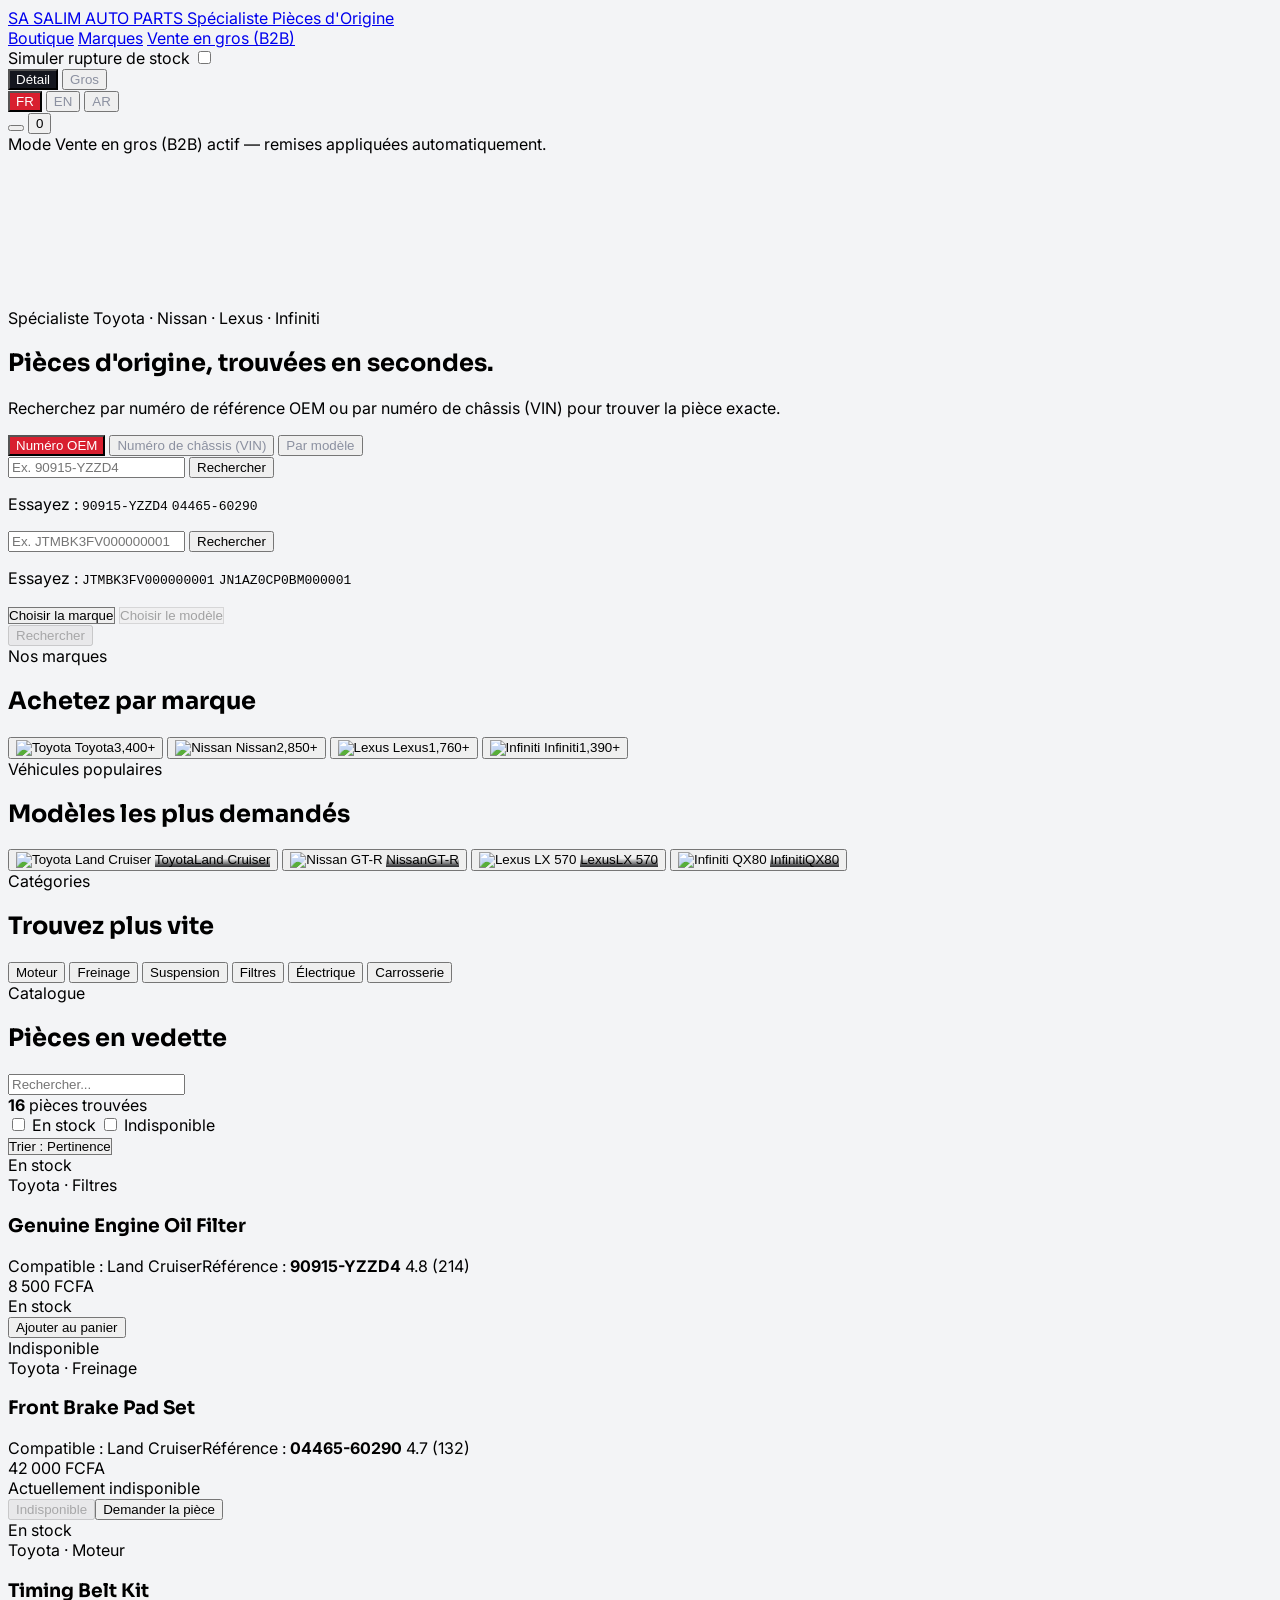
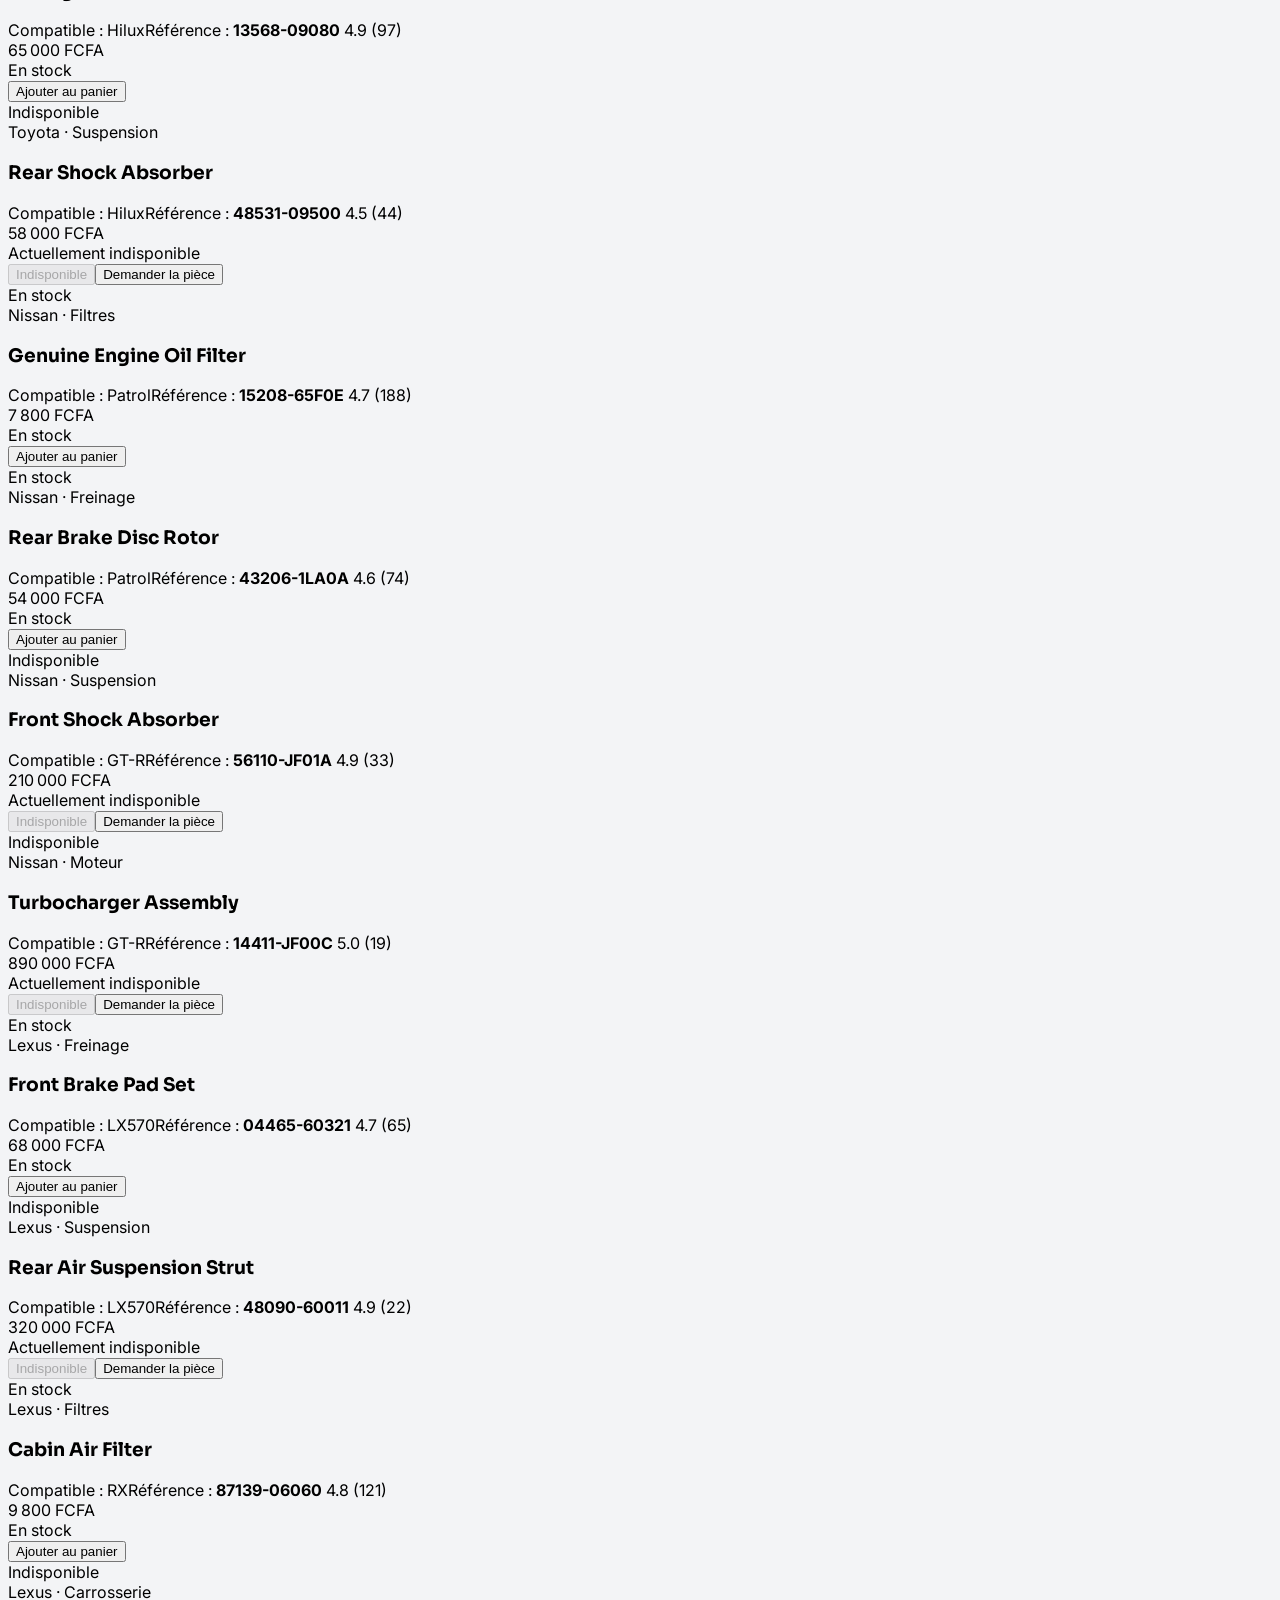
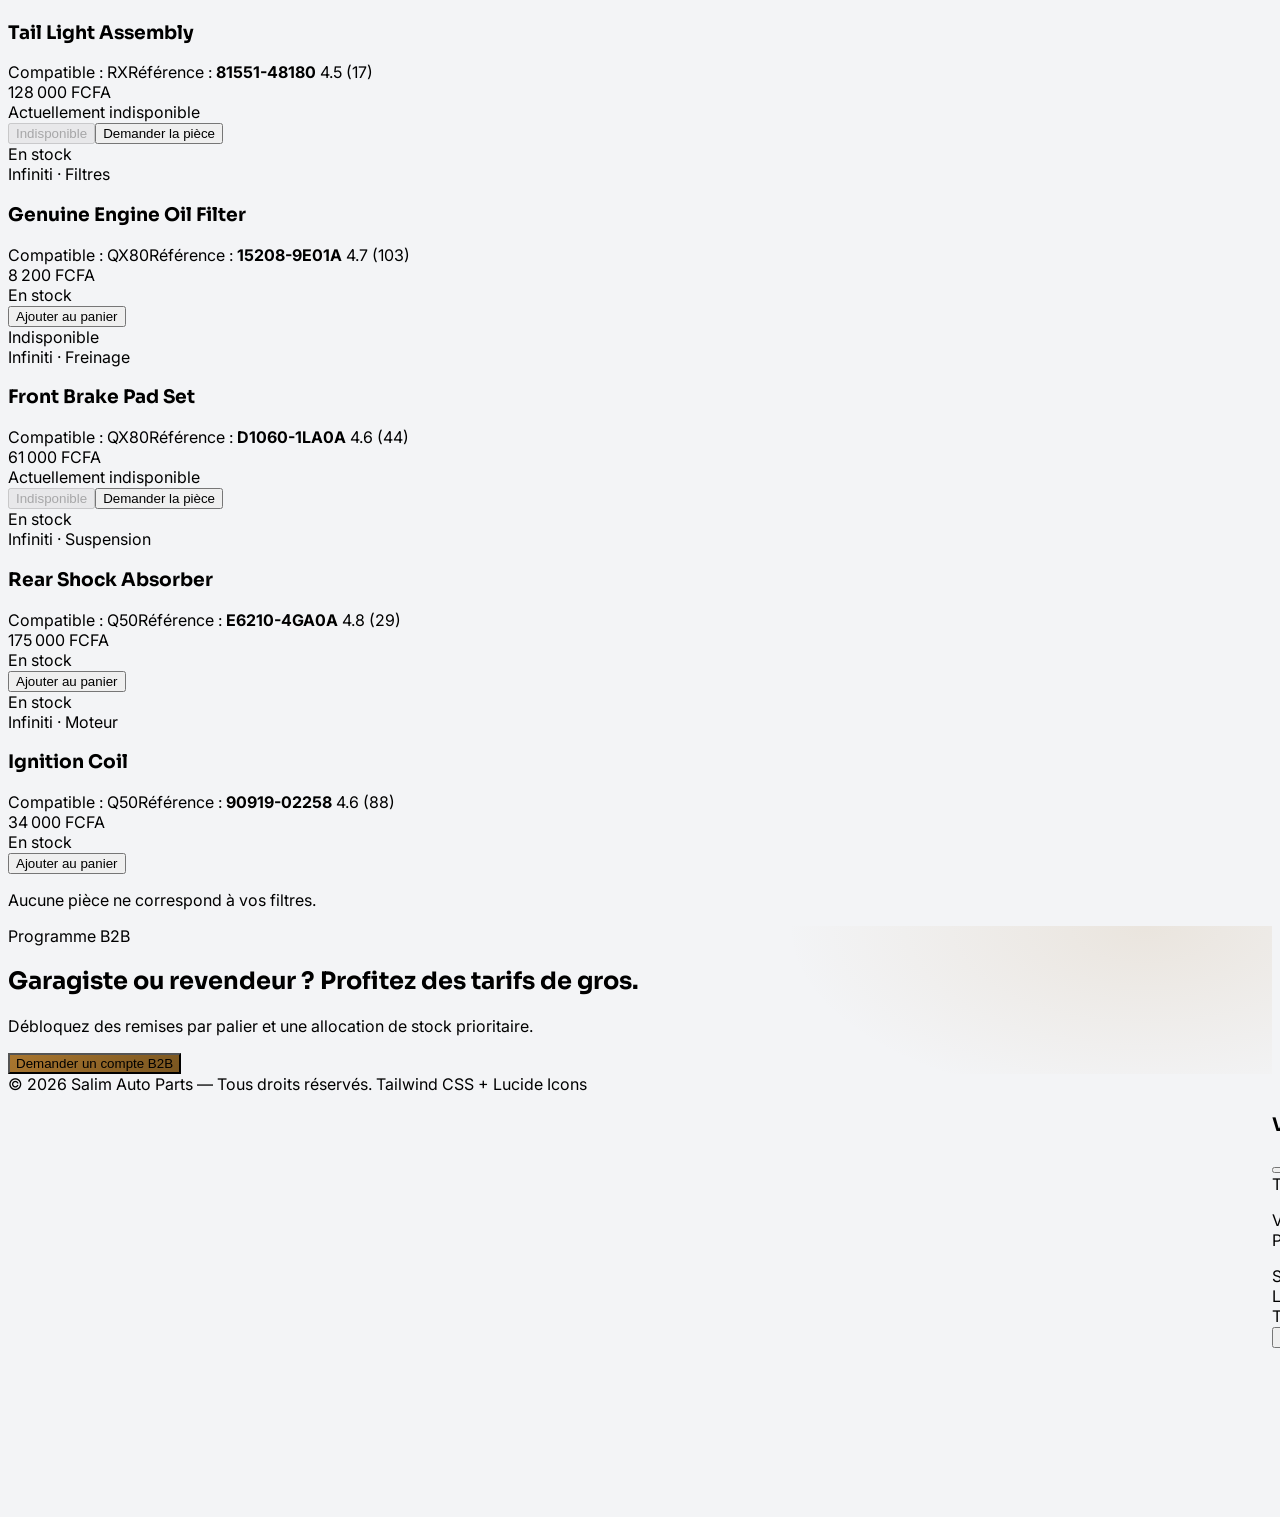
==== test-prototype.html @ ce6341f5 "Add real brand logos/photos, English locale, model search, video hero - Replaces the SVG monogram ba" ====
<!DOCTYPE html>
<html lang="fr" dir="ltr">
<head>
<meta charset="UTF-8" />
<meta name="viewport" content="width=device-width, initial-scale=1.0" />
<title>Salim Auto Parts — Interactive Prototype (PartSouq-inspired)</title>

<link rel="preconnect" href="https://fonts.googleapis.com">
<link href="https://fonts.googleapis.com/css2?family=Sora:wght@400;600;700;800&family=Inter:wght@400;500;600;700&family=Cairo:wght@400;500;600;700;800&display=swap" rel="stylesheet">

<script src="https://cdn.tailwindcss.com"></script>
<script src="https://unpkg.com/lucide@latest/dist/umd/lucide.js"></script>

<script>
  tailwind.config = {
    darkMode: 'class',
    theme: {
      extend: {
        colors: {
          bg: { DEFAULT: '#f3f4f6', dark: '#0a0b0f' },
          elevated: { DEFAULT: '#ffffff', dark: '#101218' },
          card: { DEFAULT: '#ffffff', dark: '#14161e' },
          border: { DEFAULT: '#e3e5ea', dark: '#232633' },
          borderstrong: { DEFAULT: '#cbced8', dark: '#323647' },
          ink: { DEFAULT: '#14161e', dark: '#f4f5f7' },
          sub: { DEFAULT: '#565c6b', dark: '#a3a8b8' },
          muted: { DEFAULT: '#8b90a0', dark: '#6b7080' },
          accent: { DEFAULT: '#d81f2f', hover: '#b91626', darkhover: '#ff2e3f' },
          gold: { DEFAULT: '#a9762f', dark: '#d4af7a' },
          toyota: '#eb0a1e', nissan: '#c3002f', lexus: '#9aa0ab', infiniti: '#a9762f'
        },
        fontFamily: {
          display: ['Sora', 'Inter', 'sans-serif'],
          body: ['Inter', 'sans-serif'],
          arabic: ['Cairo', 'Tajawal', 'sans-serif']
        }
      }
    }
  };
</script>

<style>
  html { scroll-behavior: smooth; }
  body { background: #f3f4f6; font-family: 'Inter', sans-serif; transition: background .2s ease, color .2s ease; }
  html.dark body { background: #0a0b0f; }
  html[lang="ar"] body, html[lang="ar"] h1, html[lang="ar"] h2, html[lang="ar"] h3, html[lang="ar"] h4 { font-family: 'Cairo', 'Tajawal', sans-serif; }
  h1,h2,h3,h4 { font-family: 'Sora', sans-serif; }
  ::-webkit-scrollbar { width: 10px; height: 10px; }
  ::-webkit-scrollbar-track { background: transparent; }
  ::-webkit-scrollbar-thumb { background: #cbced8; border-radius: 999px; }
  html.dark ::-webkit-scrollbar-thumb { background: #323647; }
  ::-webkit-scrollbar-thumb:hover { background: #d81f2f; }
  select { appearance: none; }
  .fade-in { animation: fadeIn .25s ease; }
  @keyframes fadeIn { from { opacity:0; transform: translateY(4px);} to {opacity:1; transform:none;} }
  .toast-enter { transform: translateX(120%); }
  html[dir="rtl"] .toast-enter { transform: translateX(-120%); }
  .drawer-closed { transform: translateX(100%); }
  html[dir="rtl"] .drawer-closed { transform: translateX(-100%); }
  .modal-hidden { opacity:0; pointer-events:none; transform: translate(-50%,-46%); }
  .modal-visible { opacity:1; pointer-events:auto; transform: translate(-50%,-50%); }
  .overlay-hidden { opacity:0; pointer-events:none; }
  .overlay-visible { opacity:1; pointer-events:auto; }
  [data-lucide] { width: 1em; height: 1em; }
  .mode-btn { color: #8b90a0; }
  html.dark .mode-btn { color: #a3a8b8; }
  .mode-btn.active[data-mode="retail"] { background: #14161e; color: #fff; }
  html.dark .mode-btn.active[data-mode="retail"] { background: #f4f5f7; color: #101218; }
  .mode-btn.active[data-mode="wholesale"] { background: linear-gradient(135deg, #a9762f, #7a5620); color: #fff; }
  .finder-tab { color: #8b90a0; }
  html.dark .finder-tab { color: #a3a8b8; }
  .finder-tab.active { background: #d81f2f; color: #fff; }
  .lang-btn.active { background: #d81f2f; color: #fff; }
  .lang-btn { color: #8b90a0; }
  html.dark .lang-btn { color: #a3a8b8; }
  .theme-icon-moon { display: none; }
  html.dark .theme-icon-sun { display: none; }
  html.dark .theme-icon-moon { display: block; }
</style>
</head>

<body class="bg-bg dark:bg-bg-dark text-ink dark:text-ink-dark antialiased">

<!-- ============ HEADER ============ -->
<header class="sticky top-0 z-40 backdrop-blur-lg bg-bg/85 dark:bg-bg-dark/85 border-b border-border dark:border-border-dark">
  <div class="max-w-[1360px] mx-auto px-5 h-[74px] flex items-center gap-4">
    <a href="#" class="flex items-center gap-2.5 shrink-0">
      <span class="w-10 h-10 rounded-lg bg-gradient-to-br from-accent to-[#8f0e18] flex items-center justify-center font-display font-extrabold text-sm text-white shadow-lg">SA</span>
      <span class="leading-tight hidden sm:block">
        <span class="block font-display font-extrabold text-[16px] tracking-tight">SALIM AUTO PARTS</span>
        <span class="block text-[10px] text-gold dark:text-gold-dark font-semibold" data-i18n="tagline">Spécialiste Pièces d'Origine</span>
      </span>
    </a>

    <nav class="hidden lg:flex items-center gap-1 flex-1 px-2">
      <a href="#shop" class="px-3 py-2.5 rounded-lg text-sm font-medium text-sub dark:text-sub-dark hover:text-ink dark:hover:text-ink-dark hover:bg-elevated dark:hover:bg-elevated-dark transition" data-i18n="nav_shop">Boutique</a>
      <a href="#brands" class="px-3 py-2.5 rounded-lg text-sm font-medium text-sub dark:text-sub-dark hover:text-ink dark:hover:text-ink-dark hover:bg-elevated dark:hover:bg-elevated-dark transition" data-i18n="nav_brands">Marques</a>
      <a href="#wholesale" class="px-3 py-2.5 rounded-lg text-sm font-medium text-sub dark:text-sub-dark hover:text-ink dark:hover:text-ink-dark hover:bg-elevated dark:hover:bg-elevated-dark transition" data-i18n="nav_wholesale">Vente en gros (B2B)</a>
    </nav>

    <div class="flex items-center gap-2 ms-auto flex-wrap justify-end">
      <!-- Simulate out-of-stock -->
      <label class="flex items-center gap-2.5 ps-3 pe-1 h-9 rounded-full bg-gold/10 border border-gold dark:border-gold-dark cursor-pointer select-none">
        <span class="text-[11px] font-bold text-gold dark:text-gold-dark flex items-center gap-1.5 whitespace-nowrap"><i data-lucide="flask-conical" class="w-3.5 h-3.5"></i><span class="hidden md:inline" data-i18n="sim_label">Simuler rupture de stock</span></span>
        <span class="relative inline-block w-9 h-5 shrink-0">
          <input type="checkbox" id="simOosToggle" class="peer sr-only" />
          <span class="absolute inset-0 rounded-full bg-borderstrong dark:bg-borderstrong-dark peer-checked:bg-accent transition"></span>
          <span class="absolute top-1 start-1 w-3.5 h-3.5 bg-white rounded-full transition peer-checked:translate-x-4 rtl:peer-checked:-translate-x-4"></span>
        </span>
      </label>

      <div id="modeToggle" class="flex items-center p-1 gap-0.5 bg-elevated dark:bg-elevated-dark border border-border dark:border-border-dark rounded-full">
        <button data-mode="retail" class="mode-btn active flex items-center gap-1.5 px-3 py-1.5 rounded-full text-xs font-semibold whitespace-nowrap transition">
          <i data-lucide="user" class="w-3.5 h-3.5"></i><span class="hidden sm:inline" data-i18n="mode_retail">Détail</span>
        </button>
        <button data-mode="wholesale" class="mode-btn flex items-center gap-1.5 px-3 py-1.5 rounded-full text-xs font-semibold whitespace-nowrap transition">
          <i data-lucide="building-2" class="w-3.5 h-3.5"></i><span class="hidden sm:inline" data-i18n="mode_wholesale">Gros</span>
        </button>
      </div>

      <div id="langSwitch" class="flex items-center p-1 gap-0.5 bg-elevated dark:bg-elevated-dark border border-border dark:border-border-dark rounded-full">
        <button data-lang="fr" class="lang-btn active px-2.5 py-1.5 rounded-full text-[11px] font-bold transition">FR</button>
        <button data-lang="en" class="lang-btn px-2.5 py-1.5 rounded-full text-[11px] font-bold transition">EN</button>
        <button data-lang="ar" class="lang-btn px-2.5 py-1.5 rounded-full text-[11px] font-bold transition">AR</button>
      </div>

      <button id="themeToggleBtn" class="w-[38px] h-[38px] rounded-lg bg-elevated dark:bg-elevated-dark border border-border dark:border-border-dark flex items-center justify-center hover:border-accent hover:text-accent transition shrink-0">
        <i data-lucide="sun" class="theme-icon-sun w-4 h-4"></i>
        <i data-lucide="moon" class="theme-icon-moon w-4 h-4"></i>
      </button>

      <button id="cartBtn" class="relative w-[38px] h-[38px] rounded-lg bg-elevated dark:bg-elevated-dark border border-border dark:border-border-dark flex items-center justify-center hover:border-accent hover:text-accent transition shrink-0">
        <i data-lucide="shopping-cart" class="w-4 h-4"></i>
        <span id="cartCount" class="absolute -top-1.5 -end-1.5 min-w-[17px] h-[17px] px-1 rounded-full bg-accent text-white text-[10px] font-bold flex items-center justify-center border-2 border-bg dark:border-bg-dark">0</span>
      </button>
    </div>
  </div>

  <div id="wholesaleBanner" class="hidden bg-gold/10 border-t border-border dark:border-border-dark text-gold dark:text-gold-dark">
    <div class="max-w-[1360px] mx-auto px-5 py-2 flex items-center justify-center gap-2 text-xs sm:text-sm font-semibold text-center">
      <i data-lucide="badge-percent" class="w-4 h-4 shrink-0"></i>
      <span data-i18n="wholesale_banner">Mode Vente en gros (B2B) actif — remises appliquées automatiquement.</span>
    </div>
  </div>
</header>

<!-- ============ HERO (PartSouq-style centered search, muted video bg) ============ -->
<section class="relative overflow-hidden border-b border-border dark:border-border-dark text-center min-h-[620px] flex items-center justify-center bg-[#05060a]">
  <div class="absolute inset-0 z-0 overflow-hidden">
    <video autoplay muted loop playsinline preload="auto" class="absolute inset-0 w-full h-full object-cover">
      <source src="assets/video/hero-bg.mp4" type="video/mp4" />
    </video>
    <div class="absolute inset-0" style="background: linear-gradient(180deg, rgba(6,7,11,0.78), rgba(6,7,11,0.68) 45%, rgba(6,7,11,0.88));"></div>
  </div>
  <div class="relative z-10 max-w-[780px] mx-auto px-5 py-14 lg:py-16 w-full">
    <span class="inline-flex items-center gap-2 px-4 py-1.5 rounded-full bg-white/10 border border-white/20 text-xs font-semibold text-neutral-100 backdrop-blur mb-5">
      <span class="flex gap-1">
        <span class="w-2 h-2 rounded-full bg-toyota"></span><span class="w-2 h-2 rounded-full bg-nissan"></span><span class="w-2 h-2 rounded-full bg-lexus"></span><span class="w-2 h-2 rounded-full bg-infiniti"></span>
      </span>
      <span data-i18n="hero_badge">Spécialiste Toyota · Nissan · Lexus · Infiniti</span>
    </span>
    <h1 class="text-3xl sm:text-4xl lg:text-[42px] font-extrabold tracking-tight mb-4 leading-[1.15] text-white">
      <span data-i18n="hero_title_1">Pièces d'origine,</span> <span class="text-accent" data-i18n="hero_title_span">trouvées en secondes.</span>
    </h1>
    <p class="text-neutral-300 text-base sm:text-lg max-w-xl mx-auto mb-8" data-i18n="hero_lede">Recherchez par numéro de référence OEM ou par numéro de châssis (VIN) pour trouver la pièce exacte.</p>

    <!-- Finder card -->
    <div class="text-start bg-card dark:bg-card-dark border border-border dark:border-border-dark rounded-[22px] p-5 sm:p-6 shadow-2xl max-w-[640px] mx-auto">
      <div class="flex gap-1.5 mb-4 bg-bg dark:bg-bg-dark p-1 rounded-xl">
        <button data-tab="oem" class="finder-tab active flex-1 py-2.5 rounded-lg text-sm font-semibold flex items-center justify-center gap-1.5 transition"><i data-lucide="scan-line" class="w-4 h-4"></i> <span data-i18n="tab_oem">Numéro OEM</span></button>
        <button data-tab="vin" class="finder-tab flex-1 py-2.5 rounded-lg text-sm font-semibold flex items-center justify-center gap-1.5 transition"><i data-lucide="hash" class="w-4 h-4"></i> <span data-i18n="tab_vin">Numéro de châssis (VIN)</span></button>
        <button data-tab="model" class="finder-tab flex-1 py-2.5 rounded-lg text-sm font-semibold flex items-center justify-center gap-1.5 transition"><i data-lucide="car" class="w-4 h-4"></i> <span data-i18n="tab_model">Par modèle</span></button>
      </div>

      <!-- OEM panel -->
      <div id="panel-oem" class="finder-panel">
        <form id="oemSearchForm">
          <div class="flex items-center gap-2.5 bg-bg dark:bg-bg-dark border border-borderstrong dark:border-borderstrong-dark rounded-xl ps-4 pe-1.5 py-1.5 focus-within:border-accent transition">
            <i data-lucide="search" class="w-[18px] h-[18px] text-muted dark:text-muted-dark shrink-0"></i>
            <input id="oemSearchInput" type="text" data-i18n-ph="oem_placeholder" placeholder="Ex. 90915-YZZD4" class="flex-1 bg-transparent outline-none py-2.5 text-sm uppercase placeholder:normal-case placeholder:text-muted" />
            <button type="submit" class="px-4 py-2 rounded-lg bg-accent hover:bg-accent-hover text-white text-sm font-semibold shrink-0 transition" data-i18n="search_btn">Rechercher</button>
          </div>
        </form>
        <p class="text-xs text-muted dark:text-muted-dark mt-3 flex flex-wrap items-center gap-1.5"><span data-i18n="oem_hint">Essayez :</span>
          <code data-fill="90915-YZZD4" class="cursor-pointer bg-bg dark:bg-bg-dark border border-border dark:border-border-dark px-1.5 py-0.5 rounded text-gold dark:text-gold-dark text-[11px] hover:border-gold">90915-YZZD4</code>
          <code data-fill="04465-60290" class="cursor-pointer bg-bg dark:bg-bg-dark border border-border dark:border-border-dark px-1.5 py-0.5 rounded text-gold dark:text-gold-dark text-[11px] hover:border-gold">04465-60290</code>
        </p>
      </div>

      <!-- VIN panel -->
      <div id="panel-vin" class="finder-panel hidden">
        <form id="vinSearchForm">
          <div class="flex items-center gap-2.5 bg-bg dark:bg-bg-dark border border-borderstrong dark:border-borderstrong-dark rounded-xl ps-4 pe-1.5 py-1.5 focus-within:border-accent transition">
            <i data-lucide="hash" class="w-[18px] h-[18px] text-muted dark:text-muted-dark shrink-0"></i>
            <input id="vinSearchInput" type="text" maxlength="17" data-i18n-ph="vin_placeholder" placeholder="Ex. JTMBK3FV000000001" class="flex-1 bg-transparent outline-none py-2.5 text-sm uppercase placeholder:normal-case placeholder:text-muted" />
            <button type="submit" class="px-4 py-2 rounded-lg bg-accent hover:bg-accent-hover text-white text-sm font-semibold shrink-0 transition" data-i18n="search_btn">Rechercher</button>
          </div>
        </form>
        <p class="text-xs text-muted dark:text-muted-dark mt-3 flex flex-wrap items-center gap-1.5"><span data-i18n="vin_hint">Essayez :</span>
          <code data-fill="JTMBK3FV000000001" class="cursor-pointer bg-bg dark:bg-bg-dark border border-border dark:border-border-dark px-1.5 py-0.5 rounded text-gold dark:text-gold-dark text-[11px] hover:border-gold">JTMBK3FV000000001</code>
          <code data-fill="JN1AZ0CP0BM000001" class="cursor-pointer bg-bg dark:bg-bg-dark border border-border dark:border-border-dark px-1.5 py-0.5 rounded text-gold dark:text-gold-dark text-[11px] hover:border-gold">JN1AZ0CP0BM000001</code>
        </p>
        <div id="vinResult" class="hidden mt-3.5 px-3.5 py-3 rounded-lg bg-green-500/10 text-green-600 dark:text-green-400 text-sm font-semibold items-center gap-2"></div>
      </div>

      <!-- Model panel -->
      <div id="panel-model" class="finder-panel hidden">
        <div class="grid grid-cols-2 gap-2.5 mb-3.5">
          <select id="modelBrandSelect" class="w-full bg-bg dark:bg-bg-dark border border-borderstrong dark:border-borderstrong-dark rounded-lg px-3.5 py-3 text-sm font-medium outline-none focus:border-accent">
            <option value="" data-i18n="model_select_brand_ph">Choisir la marque</option>
            <option value="toyota">Toyota</option>
            <option value="nissan">Nissan</option>
            <option value="lexus">Lexus</option>
            <option value="infiniti">Infiniti</option>
          </select>
          <select id="modelModelSelect" disabled class="w-full bg-bg dark:bg-bg-dark border border-borderstrong dark:border-borderstrong-dark rounded-lg px-3.5 py-3 text-sm font-medium outline-none focus:border-accent disabled:opacity-50">
            <option value="" data-i18n="model_select_model_ph">Choisir le modèle</option>
          </select>
        </div>
        <button type="button" id="modelFindBtn" disabled class="w-full flex items-center justify-center gap-2 py-3 rounded-lg bg-accent hover:bg-accent-hover disabled:bg-elevated dark:disabled:bg-elevated-dark disabled:text-muted disabled:cursor-not-allowed text-white font-semibold text-sm transition">
          <i data-lucide="search" class="w-4 h-4"></i> <span data-i18n="search_btn">Rechercher</span>
        </button>
      </div>
    </div>
  </div>
</section>

<!-- ============ BRAND GRID ============ -->
<section id="brands" class="py-12 border-b border-border dark:border-border-dark">
  <div class="max-w-[1360px] mx-auto px-5">
    <div class="mb-6">
      <span class="block text-xs font-bold tracking-widest uppercase text-accent mb-2" data-i18n="brands_eyebrow">Nos marques</span>
      <h2 class="text-2xl sm:text-3xl font-extrabold" data-i18n="brands_title">Achetez par marque</h2>
    </div>
    <div class="grid grid-cols-2 lg:grid-cols-4 gap-5">
      <button data-brand-filter="toyota" class="flex flex-col items-center text-center gap-3 p-7 bg-card dark:bg-card-dark border border-border dark:border-border-dark rounded-2xl hover:-translate-y-1 hover:shadow-xl transition">
        <span class="w-[84px] h-[84px] rounded-full flex items-center justify-center bg-white shadow border border-border dark:border-border-dark p-4"><img src="https://commons.wikimedia.org/wiki/Special:FilePath/Toyota_carlogo.svg" alt="Toyota" loading="lazy" class="w-full h-full object-contain" /></span>
        <span class="font-display font-bold text-base">Toyota</span><span class="text-xs text-muted dark:text-muted-dark">3,400+</span>
      </button>
      <button data-brand-filter="nissan" class="flex flex-col items-center text-center gap-3 p-7 bg-card dark:bg-card-dark border border-border dark:border-border-dark rounded-2xl hover:-translate-y-1 hover:shadow-xl transition">
        <span class="w-[84px] h-[84px] rounded-full flex items-center justify-center bg-white shadow border border-border dark:border-border-dark p-4"><img src="https://commons.wikimedia.org/wiki/Special:FilePath/Nissan_2020_logo.svg" alt="Nissan" loading="lazy" class="w-full h-full object-contain" /></span>
        <span class="font-display font-bold text-base">Nissan</span><span class="text-xs text-muted dark:text-muted-dark">2,850+</span>
      </button>
      <button data-brand-filter="lexus" class="flex flex-col items-center text-center gap-3 p-7 bg-card dark:bg-card-dark border border-border dark:border-border-dark rounded-2xl hover:-translate-y-1 hover:shadow-xl transition">
        <span class="w-[84px] h-[84px] rounded-full flex items-center justify-center bg-white shadow border border-border dark:border-border-dark p-4"><img src="https://commons.wikimedia.org/wiki/Special:FilePath/Lexus.svg" alt="Lexus" loading="lazy" class="w-full h-full object-contain" /></span>
        <span class="font-display font-bold text-base">Lexus</span><span class="text-xs text-muted dark:text-muted-dark">1,760+</span>
      </button>
      <button data-brand-filter="infiniti" class="flex flex-col items-center text-center gap-3 p-7 bg-card dark:bg-card-dark border border-border dark:border-border-dark rounded-2xl hover:-translate-y-1 hover:shadow-xl transition">
        <span class="w-[84px] h-[84px] rounded-full flex items-center justify-center bg-white shadow border border-border dark:border-border-dark p-4"><img src="https://commons.wikimedia.org/wiki/Special:FilePath/Infiniti_logo.svg" alt="Infiniti" loading="lazy" class="w-full h-full object-contain" /></span>
        <span class="font-display font-bold text-base">Infiniti</span><span class="text-xs text-muted dark:text-muted-dark">1,390+</span>
      </button>
    </div>
  </div>
</section>

<!-- ============ POPULAR MODELS (PHOTOS) ============ -->
<section class="py-8">
  <div class="max-w-[1360px] mx-auto px-5">
    <div class="mb-6">
      <span class="block text-xs font-bold tracking-widest uppercase text-accent mb-2" data-i18n="models_eyebrow">Véhicules populaires</span>
      <h2 class="text-2xl sm:text-3xl font-extrabold" data-i18n="models_title">Modèles les plus demandés</h2>
    </div>
    <div class="grid grid-cols-2 lg:grid-cols-4 gap-5">
      <button data-brand-filter="toyota" class="relative block w-full aspect-[4/3] rounded-2xl overflow-hidden border border-border dark:border-border-dark bg-elevated dark:bg-elevated-dark group">
        <img src="https://commons.wikimedia.org/wiki/Special:FilePath/Toyota_Land_Cruiser.JPG?width=700" alt="Toyota Land Cruiser" loading="lazy" class="w-full h-full object-cover transition duration-500 group-hover:scale-105" />
        <span class="absolute inset-0 flex items-end p-4" style="background: linear-gradient(180deg, transparent 42%, rgba(6,7,11,0.85));">
          <span class="text-start"><span class="block text-[11px] font-bold uppercase text-gold dark:text-gold-dark">Toyota</span><span class="block font-display font-bold text-white text-base">Land Cruiser</span></span>
        </span>
      </button>
      <button data-brand-filter="nissan" class="relative block w-full aspect-[4/3] rounded-2xl overflow-hidden border border-border dark:border-border-dark bg-elevated dark:bg-elevated-dark group">
        <img src="https://commons.wikimedia.org/wiki/Special:FilePath/Nissan_GT-R_01.JPG?width=700" alt="Nissan GT-R" loading="lazy" class="w-full h-full object-cover transition duration-500 group-hover:scale-105" />
        <span class="absolute inset-0 flex items-end p-4" style="background: linear-gradient(180deg, transparent 42%, rgba(6,7,11,0.85));">
          <span class="text-start"><span class="block text-[11px] font-bold uppercase text-gold dark:text-gold-dark">Nissan</span><span class="block font-display font-bold text-white text-base">GT-R</span></span>
        </span>
      </button>
      <button data-brand-filter="lexus" class="relative block w-full aspect-[4/3] rounded-2xl overflow-hidden border border-border dark:border-border-dark bg-elevated dark:bg-elevated-dark group">
        <img src="https://commons.wikimedia.org/wiki/Special:FilePath/Lexus_LX_570.jpg?width=700" alt="Lexus LX 570" loading="lazy" class="w-full h-full object-cover transition duration-500 group-hover:scale-105" />
        <span class="absolute inset-0 flex items-end p-4" style="background: linear-gradient(180deg, transparent 42%, rgba(6,7,11,0.85));">
          <span class="text-start"><span class="block text-[11px] font-bold uppercase text-gold dark:text-gold-dark">Lexus</span><span class="block font-display font-bold text-white text-base">LX 570</span></span>
        </span>
      </button>
      <button data-brand-filter="infiniti" class="relative block w-full aspect-[4/3] rounded-2xl overflow-hidden border border-border dark:border-border-dark bg-elevated dark:bg-elevated-dark group">
        <img src="https://commons.wikimedia.org/wiki/Special:FilePath/Infiniti_QX80.jpg?width=700" alt="Infiniti QX80" loading="lazy" class="w-full h-full object-cover transition duration-500 group-hover:scale-105" />
        <span class="absolute inset-0 flex items-end p-4" style="background: linear-gradient(180deg, transparent 42%, rgba(6,7,11,0.85));">
          <span class="text-start"><span class="block text-[11px] font-bold uppercase text-gold dark:text-gold-dark">Infiniti</span><span class="block font-display font-bold text-white text-base">QX80</span></span>
        </span>
      </button>
    </div>
  </div>
</section>

<!-- ============ CATEGORIES ============ -->
<section id="categories" class="py-14">
  <div class="max-w-[1360px] mx-auto px-5">
    <div class="flex items-end justify-between gap-4 flex-wrap mb-6">
      <div>
        <span class="block text-xs font-bold tracking-widest uppercase text-accent mb-2" data-i18n="categories_eyebrow">Catégories</span>
        <h2 class="text-2xl sm:text-3xl font-extrabold" data-i18n="categories_title">Trouvez plus vite</h2>
      </div>
    </div>
    <div class="grid grid-cols-3 lg:grid-cols-6 gap-4">
      <button data-cat-filter="engine" class="flex flex-col items-center text-center gap-2.5 p-5 bg-card dark:bg-card-dark border border-border dark:border-border-dark rounded-2xl hover:-translate-y-1 hover:border-accent transition">
        <span class="w-12 h-12 rounded-full bg-accent/10 text-accent flex items-center justify-center"><i data-lucide="cog" class="w-5 h-5"></i></span>
        <span class="text-[13px] font-semibold" data-i18n="cat_engine">Moteur</span>
      </button>
      <button data-cat-filter="brake" class="flex flex-col items-center text-center gap-2.5 p-5 bg-card dark:bg-card-dark border border-border dark:border-border-dark rounded-2xl hover:-translate-y-1 hover:border-accent transition">
        <span class="w-12 h-12 rounded-full bg-accent/10 text-accent flex items-center justify-center"><i data-lucide="disc" class="w-5 h-5"></i></span>
        <span class="text-[13px] font-semibold" data-i18n="cat_brake">Freinage</span>
      </button>
      <button data-cat-filter="suspension" class="flex flex-col items-center text-center gap-2.5 p-5 bg-card dark:bg-card-dark border border-border dark:border-border-dark rounded-2xl hover:-translate-y-1 hover:border-accent transition">
        <span class="w-12 h-12 rounded-full bg-accent/10 text-accent flex items-center justify-center"><i data-lucide="gauge" class="w-5 h-5"></i></span>
        <span class="text-[13px] font-semibold" data-i18n="cat_suspension">Suspension</span>
      </button>
      <button data-cat-filter="filter" class="flex flex-col items-center text-center gap-2.5 p-5 bg-card dark:bg-card-dark border border-border dark:border-border-dark rounded-2xl hover:-translate-y-1 hover:border-accent transition">
        <span class="w-12 h-12 rounded-full bg-accent/10 text-accent flex items-center justify-center"><i data-lucide="filter" class="w-5 h-5"></i></span>
        <span class="text-[13px] font-semibold" data-i18n="cat_filter">Filtres</span>
      </button>
      <button data-cat-filter="electrical" class="flex flex-col items-center text-center gap-2.5 p-5 bg-card dark:bg-card-dark border border-border dark:border-border-dark rounded-2xl hover:-translate-y-1 hover:border-accent transition">
        <span class="w-12 h-12 rounded-full bg-accent/10 text-accent flex items-center justify-center"><i data-lucide="zap" class="w-5 h-5"></i></span>
        <span class="text-[13px] font-semibold" data-i18n="cat_electrical">Électrique</span>
      </button>
      <button data-cat-filter="body" class="flex flex-col items-center text-center gap-2.5 p-5 bg-card dark:bg-card-dark border border-border dark:border-border-dark rounded-2xl hover:-translate-y-1 hover:border-accent transition">
        <span class="w-12 h-12 rounded-full bg-accent/10 text-accent flex items-center justify-center"><i data-lucide="layers" class="w-5 h-5"></i></span>
        <span class="text-[13px] font-semibold" data-i18n="cat_body">Carrosserie</span>
      </button>
    </div>
  </div>
</section>

<!-- ============ SHOP ============ -->
<section id="shop" class="py-8">
  <div class="max-w-[1360px] mx-auto px-5">
    <div class="flex items-end justify-between gap-4 flex-wrap mb-6">
      <div>
        <span class="block text-xs font-bold tracking-widest uppercase text-accent mb-2" data-i18n="shop_eyebrow">Catalogue</span>
        <h2 class="text-2xl sm:text-3xl font-extrabold" data-i18n="shop_title">Pièces en vedette</h2>
      </div>
      <div class="flex items-center gap-2.5 bg-elevated dark:bg-elevated-dark border border-borderstrong dark:border-borderstrong-dark rounded-xl px-4 py-1 w-full sm:w-80 focus-within:border-accent transition">
        <i data-lucide="search" class="w-4 h-4 text-muted dark:text-muted-dark shrink-0"></i>
        <input id="gridSearchInput" type="text" data-i18n-ph="grid_search_placeholder" placeholder="Rechercher..." class="flex-1 bg-transparent outline-none py-2.5 text-sm placeholder:text-muted" />
      </div>
    </div>

    <div class="flex items-center justify-between flex-wrap gap-4 mb-6 p-4 bg-card dark:bg-card-dark border border-border dark:border-border-dark rounded-2xl">
      <div class="flex items-center gap-4 flex-wrap">
        <span class="text-sm text-sub dark:text-sub-dark"><b id="resultCount" class="text-ink dark:text-ink-dark">0</b> <span data-i18n="results_found">pièces trouvées</span></span>
        <div class="w-px h-5 bg-border dark:bg-border-dark hidden sm:block"></div>
        <label class="inline-flex items-center gap-2 text-sm text-sub dark:text-sub-dark cursor-pointer select-none">
          <input type="checkbox" id="availInStock" class="accent-accent w-4 h-4" /> <span data-i18n="avail_in_stock">En stock</span>
        </label>
        <label class="inline-flex items-center gap-2 text-sm text-sub dark:text-sub-dark cursor-pointer select-none">
          <input type="checkbox" id="availOutStock" class="accent-accent w-4 h-4" /> <span data-i18n="avail_out_stock">Indisponible</span>
        </label>
      </div>
      <select id="sortSelect" class="bg-elevated dark:bg-elevated-dark border border-border dark:border-border-dark rounded-lg px-3 py-2 text-sm">
        <option value="relevance" data-i18n="sort_relevance">Trier : Pertinence</option>
        <option value="price-asc" data-i18n="sort_price_asc">Prix croissant</option>
        <option value="price-desc" data-i18n="sort_price_desc">Prix décroissant</option>
        <option value="name" data-i18n="sort_name">Nom : A-Z</option>
      </select>
    </div>

    <div id="productGrid" class="grid sm:grid-cols-2 lg:grid-cols-3 gap-5"></div>
    <p id="noResults" class="hidden text-center text-muted dark:text-muted-dark py-16" data-i18n="no_results">Aucune pièce ne correspond à vos filtres.</p>
  </div>
</section>

<!-- ============ WHOLESALE CTA ============ -->
<section id="wholesale" class="py-8">
  <div class="max-w-[1360px] mx-auto px-5">
    <div class="rounded-[22px] p-8 sm:p-10 border border-border dark:border-border-dark flex items-center justify-between gap-6 flex-wrap bg-card dark:bg-card-dark" style="background-image: radial-gradient(600px 300px at 90% 0%, rgba(169,118,47,0.12), transparent 60%);">
      <div>
        <span class="block text-xs font-bold tracking-widest uppercase text-gold dark:text-gold-dark mb-2" data-i18n="cta_eyebrow">Programme B2B</span>
        <h2 class="text-2xl sm:text-3xl font-extrabold max-w-lg mb-2" data-i18n="cta_title">Garagiste ou revendeur ? Profitez des tarifs de gros.</h2>
        <p class="text-sub dark:text-sub-dark max-w-md" data-i18n="cta_desc">Débloquez des remises par palier et une allocation de stock prioritaire.</p>
      </div>
      <button id="wholesaleCtaBtn" class="inline-flex items-center gap-2 px-6 py-3.5 rounded-lg font-semibold text-sm text-white shrink-0" style="background: linear-gradient(135deg, #a9762f, #7a5620);">
        <i data-lucide="briefcase" class="w-4 h-4"></i> <span data-i18n="cta_btn">Demander un compte B2B</span>
      </button>
    </div>
  </div>
</section>

<footer class="border-t border-border dark:border-border-dark py-8 mt-6">
  <div class="max-w-[1360px] mx-auto px-5 flex items-center justify-between flex-wrap gap-3 text-xs text-muted dark:text-muted-dark">
    <span>&copy; <span id="year"></span> Salim Auto Parts — <span data-i18n="footer_rights">Tous droits réservés.</span></span>
    <span>Tailwind CSS + Lucide Icons</span>
  </div>
</footer>

<!-- ============ CART DRAWER ============ -->
<div id="overlay" class="fixed inset-0 bg-black/50 backdrop-blur-[2px] z-[200] overlay-hidden transition-opacity duration-200"></div>
<aside id="cartDrawer" class="fixed top-0 end-0 h-full w-full sm:w-[420px] bg-elevated dark:bg-elevated-dark border-s border-border dark:border-border-dark z-[201] flex flex-col drawer-closed transition-transform duration-300 ease-out">
  <div class="flex items-center justify-between px-5 py-5 border-b border-border dark:border-border-dark">
    <h3 class="text-base font-bold flex items-center gap-2"><i data-lucide="shopping-cart" class="w-4 h-4"></i> <span data-i18n="cart_title">Votre panier</span></h3>
    <button id="cartCloseBtn" class="w-8 h-8 rounded-full bg-card dark:bg-card-dark flex items-center justify-center hover:text-accent"><i data-lucide="x" class="w-4 h-4"></i></button>
  </div>
  <div id="drawerModeNote" class="hidden mx-5 mt-3.5 px-3 py-2.5 rounded-lg bg-gold/10 text-gold dark:text-gold-dark text-xs items-center gap-2">
    <i data-lucide="badge-percent" class="w-3.5 h-3.5 shrink-0"></i> <span data-i18n="cart_wholesale_note">Tarifs de gros appliqués à cette commande.</span>
  </div>
  <div id="cartItems" class="flex-1 overflow-y-auto px-5 py-4 flex flex-col gap-3.5"></div>
  <div class="border-t border-border dark:border-border-dark px-5 pt-4 pb-5">
    <div class="flex justify-between text-sm text-sub dark:text-sub-dark mb-2"><span data-i18n="cart_subtotal">Sous-total</span><span id="cartSubtotal">0</span></div>
    <div class="flex justify-between text-sm text-sub dark:text-sub-dark mb-2"><span data-i18n="cart_shipping">Livraison estimée</span><span id="cartShipping">0</span></div>
    <div class="flex justify-between text-base font-bold mt-2 pt-2 border-t border-dashed border-border dark:border-border-dark"><span data-i18n="cart_total">Total</span><span id="cartTotal">0</span></div>
    <button id="checkoutBtn" class="w-full mt-3.5 flex items-center justify-center gap-2 py-3 rounded-lg bg-accent hover:bg-accent-hover text-white font-semibold text-sm transition"><i data-lucide="lock" class="w-4 h-4"></i> <span data-i18n="cart_checkout">Passer la commande</span></button>
  </div>
</aside>

<!-- ============ NOTIFY MODAL ============ -->
<div id="modalOverlay" class="fixed inset-0 bg-black/50 backdrop-blur-[2px] z-[300] overlay-hidden transition-opacity duration-200"></div>
<div id="notifyModal" class="fixed top-1/2 left-1/2 w-[420px] max-w-[92vw] bg-elevated dark:bg-elevated-dark border border-border dark:border-border-dark rounded-2xl z-[301] p-6 modal-hidden transition-all duration-200 shadow-2xl text-start">
  <button id="notifyCloseBtn" class="absolute top-4 end-4 w-7 h-7 rounded-full bg-card dark:bg-card-dark flex items-center justify-center hover:text-accent"><i data-lucide="x" class="w-3.5 h-3.5"></i></button>
  <span class="w-12 h-12 rounded-full bg-accent/10 text-accent flex items-center justify-center mb-4"><i data-lucide="bell-ring" class="w-5 h-5"></i></span>
  <h3 class="text-lg font-bold mb-2" data-i18n="notify_title">Être notifié du réapprovisionnement</h3>
  <p id="notifyProductName" class="text-sm text-sub dark:text-sub-dark mb-4">—</p>
  <input id="notifyEmailInput" type="email" data-i18n-ph="notify_ph" placeholder="vous@email.com" class="w-full bg-card dark:bg-card-dark border border-borderstrong dark:border-borderstrong-dark rounded-lg px-3.5 py-3 outline-none focus:border-accent mb-3.5 text-sm" />
  <div class="flex gap-2.5">
    <button id="notifyCancelBtn" class="flex-1 py-2.5 rounded-lg border border-borderstrong dark:border-borderstrong-dark hover:border-accent hover:text-accent font-semibold text-sm transition" data-i18n="notify_cancel">Annuler</button>
    <button id="notifyConfirmBtn" class="flex-1 flex items-center justify-center gap-1.5 py-2.5 rounded-lg bg-accent hover:bg-accent-hover text-white font-semibold text-sm transition"><i data-lucide="bell" class="w-4 h-4"></i> <span data-i18n="notify_confirm">M'avertir</span></button>
  </div>
</div>

<div id="toastStack" class="fixed bottom-6 end-6 z-[400] flex flex-col gap-2.5"></div>

<script>
(function () {
  'use strict';

  /* ---------------- TRANSLATIONS ---------------- */
  const TRANSLATIONS = {
    fr: {
      tagline: "Spécialiste Pièces d'Origine",
      nav_shop: 'Boutique', nav_brands: 'Marques', nav_wholesale: 'Vente en gros (B2B)',
      mode_retail: 'Détail', mode_wholesale: 'Gros', sim_label: 'Simuler rupture de stock',
      wholesale_banner: 'Mode Vente en gros (B2B) actif — remises appliquées automatiquement.',
      hero_badge: 'Spécialiste Toyota · Nissan · Lexus · Infiniti', hero_title_1: "Pièces d'origine,", hero_title_span: 'trouvées en secondes.',
      hero_lede: 'Recherchez par numéro de référence OEM ou par numéro de châssis (VIN) pour trouver la pièce exacte.',
      tab_oem: 'Numéro OEM', tab_vin: 'Numéro de châssis (VIN)', tab_model: 'Par modèle',
      oem_placeholder: 'Ex. 90915-YZZD4', oem_hint: 'Essayez :',
      vin_placeholder: 'Ex. JTMBK3FV000000001', vin_hint: 'Essayez :',
      vin_detected: 'Véhicule détecté :', vin_not_found: "VIN non reconnu. Essayez l'un des exemples ci-dessus.",
      model_select_brand_ph: 'Choisir la marque', model_select_model_ph: 'Choisir le modèle',
      search_btn: 'Rechercher',
      brands_eyebrow: 'Nos marques', brands_title: 'Achetez par marque',
      models_eyebrow: 'Véhicules populaires', models_title: 'Modèles les plus demandés',
      categories_eyebrow: 'Catégories', categories_title: 'Trouvez plus vite',
      cat_engine: 'Moteur', cat_brake: 'Freinage', cat_suspension: 'Suspension', cat_filter: 'Filtres', cat_electrical: 'Électrique', cat_body: 'Carrosserie',
      shop_eyebrow: 'Catalogue', shop_title: 'Pièces en vedette',
      grid_search_placeholder: 'Rechercher une pièce, SKU, modèle...',
      avail_in_stock: 'En stock', avail_out_stock: 'Indisponible', results_found: 'pièces trouvées',
      sort_relevance: 'Trier : Pertinence', sort_price_asc: 'Prix croissant', sort_price_desc: 'Prix décroissant', sort_name: 'Nom : A-Z',
      fits: 'Compatible :', sku: 'Référence :', in_stock: 'En stock', not_available: 'Indisponible', currently_unavailable: 'Actuellement indisponible',
      add_to_cart: 'Ajouter au panier', notify_me: 'Demander la pièce', min_order: 'Commande min. :', units: 'unité(s)',
      no_results: 'Aucune pièce ne correspond à vos filtres.',
      cta_eyebrow: 'Programme B2B', cta_title: 'Garagiste ou revendeur ? Profitez des tarifs de gros.',
      cta_desc: 'Débloquez des remises par palier et une allocation de stock prioritaire.', cta_btn: 'Demander un compte B2B',
      footer_rights: 'Tous droits réservés.',
      cart_title: 'Votre panier', cart_empty: 'Votre panier est vide.', cart_empty_sub: 'Parcourez le catalogue pour ajouter des pièces.',
      cart_subtotal: 'Sous-total', cart_shipping: 'Livraison estimée', cart_total: 'Total', cart_checkout: 'Passer la commande',
      cart_wholesale_note: 'Tarifs de gros appliqués à cette commande.', cart_free: 'Gratuit',
      notify_title: 'Être notifié du réapprovisionnement', notify_desc_prefix: 'Nous vous enverrons un email dès que', notify_desc_suffix: 'sera de nouveau disponible.',
      notify_ph: 'vous@email.com', notify_cancel: 'Annuler', notify_confirm: "M'avertir",
      toast_added_cart: 'Ajouté au panier', toast_wholesale_on: 'Mode Vente en gros (B2B) activé', toast_retail_on: 'Mode Détail activé',
      toast_notify_confirmed: 'Vous serez averti dès le retour en stock', toast_invalid_email: 'Veuillez saisir une adresse email valide',
      toast_checkout: 'Commande de démonstration simulée avec succès !', toast_cart_empty: 'Votre panier est vide',
      toast_sim_on: 'Démo : toutes les pièces forcées en rupture de stock', toast_sim_off: 'Démo : niveaux de stock restaurés',
      toast_wishlist_added: 'Ajouté aux favoris', toast_wishlist_removed: 'Retiré des favoris', toast_vehicle_found: 'Affichage des pièces pour'
    },
    ar: {
      tagline: 'متخصصون في قطع الغيار الأصلية',
      nav_shop: 'المتجر', nav_brands: 'الماركات', nav_wholesale: 'البيع بالجملة (B2B)',
      mode_retail: 'تجزئة', mode_wholesale: 'جملة', sim_label: 'محاكاة نفاد المخزون',
      wholesale_banner: 'وضع البيع بالجملة (B2B) مُفعّل — يتم تطبيق خصومات الكمية تلقائيًا.',
      hero_badge: 'متخصصون في تويوتا · نيسان · لكزس · إنفينيتي', hero_title_1: 'قطع غيار أصلية،', hero_title_span: 'تجدها في ثوانٍ.',
      hero_lede: 'ابحث برقم القطعة الأصلي (OEM) أو برقم الهيكل (VIN) للعثور على القطعة المطابقة تمامًا.',
      tab_oem: 'رقم القطعة (OEM)', tab_vin: 'رقم الهيكل (VIN)', tab_model: 'حسب الموديل',
      oem_placeholder: 'مثال: 90915-YZZD4', oem_hint: 'جرّب:',
      vin_placeholder: 'مثال: JTMBK3FV000000001', vin_hint: 'جرّب:',
      vin_detected: 'تم التعرف على المركبة:', vin_not_found: 'رقم الهيكل غير معروف. جرّب أحد الأمثلة أعلاه.',
      model_select_brand_ph: 'اختر الماركة', model_select_model_ph: 'اختر الموديل',
      search_btn: 'بحث',
      brands_eyebrow: 'ماركاتنا', brands_title: 'تسوّق حسب الماركة',
      models_eyebrow: 'المركبات الشائعة', models_title: 'الموديلات الأكثر طلبًا',
      categories_eyebrow: 'الفئات', categories_title: 'ابحث بشكل أسرع',
      cat_engine: 'قطع المحرك', cat_brake: 'نظام الفرامل', cat_suspension: 'نظام التعليق', cat_filter: 'الفلاتر', cat_electrical: 'الكهرباء', cat_body: 'الهيكل والتشطيب',
      shop_eyebrow: 'الكتالوج', shop_title: 'قطع مميزة',
      grid_search_placeholder: 'ابحث عن قطعة، رقم SKU، موديل...',
      avail_in_stock: 'متوفر', avail_out_stock: 'غير متوفر', results_found: 'قطعة موجودة',
      sort_relevance: 'الترتيب: الأنسب', sort_price_asc: 'السعر: من الأقل', sort_price_desc: 'السعر: من الأعلى', sort_name: 'الاسم: أ-ي',
      fits: 'يناسب:', sku: 'الرقم المرجعي:', in_stock: 'متوفر', not_available: 'غير متوفر', currently_unavailable: 'غير متوفر حاليًا',
      add_to_cart: 'أضف إلى السلة', notify_me: 'أعلمني عند التوفر', min_order: 'الحد الأدنى للطلب:', units: 'وحدة',
      no_results: 'لا توجد قطع مطابقة لعوامل التصفية.',
      cta_eyebrow: 'برنامج الجملة', cta_title: 'لديك ورشة أو تعيد بيع القطع؟ احصل على أسعار الجملة.',
      cta_desc: 'افتح خصومات متدرجة وأولوية في توفر المخزون.', cta_btn: 'التقدم لحساب جملة',
      footer_rights: 'جميع الحقوق محفوظة.',
      cart_title: 'سلة التسوق', cart_empty: 'سلتك فارغة.', cart_empty_sub: 'تصفح الكتالوج لإضافة قطع غيار.',
      cart_subtotal: 'المجموع الفرعي', cart_shipping: 'الشحن التقديري', cart_total: 'الإجمالي', cart_checkout: 'إتمام الطلب',
      cart_wholesale_note: 'تم تطبيق أسعار الجملة على هذا الطلب.', cart_free: 'مجاني',
      notify_title: 'أعلمني عند توفر القطعة', notify_desc_prefix: 'سنرسل لك بريدًا إلكترونيًا بمجرد أن تصبح', notify_desc_suffix: 'متوفرة مجددًا.',
      notify_ph: 'you@email.com', notify_cancel: 'إلغاء', notify_confirm: 'أعلمني',
      toast_added_cart: 'تمت الإضافة إلى السلة', toast_wholesale_on: 'تم تفعيل وضع الجملة (B2B)', toast_retail_on: 'تم تفعيل وضع التجزئة',
      toast_notify_confirmed: 'سيتم إعلامك فور توفر القطعة', toast_invalid_email: 'يرجى إدخال بريد إلكتروني صحيح',
      toast_checkout: 'تمت محاكاة الطلب التجريبي بنجاح!', toast_cart_empty: 'سلتك فارغة',
      toast_sim_on: 'تجريبي: تم فرض نفاد المخزون على جميع القطع', toast_sim_off: 'تجريبي: تمت استعادة مستويات المخزون',
      toast_wishlist_added: 'تمت الإضافة إلى المفضلة', toast_wishlist_removed: 'تمت الإزالة من المفضلة', toast_vehicle_found: 'عرض القطع الخاصة بـ'
    },
    en: {
      tagline: 'Genuine & OEM Parts Specialist',
      nav_shop: 'Shop', nav_brands: 'Brands', nav_wholesale: 'Wholesale (B2B)',
      mode_retail: 'Retail', mode_wholesale: 'Wholesale', sim_label: 'Simulate out of stock',
      wholesale_banner: 'Wholesale (B2B) mode active — bulk discounts applied automatically.',
      hero_badge: 'Toyota · Nissan · Lexus · Infiniti specialist', hero_title_1: 'Genuine parts,', hero_title_span: 'found in seconds.',
      hero_lede: 'Search by OEM reference number or by chassis number (VIN) to find the exact part.',
      tab_oem: 'OEM Number', tab_vin: 'Chassis Number (VIN)', tab_model: 'By Model',
      oem_placeholder: 'e.g. 90915-YZZD4', oem_hint: 'Try:',
      vin_placeholder: 'e.g. JTMBK3FV000000001', vin_hint: 'Try:',
      vin_detected: 'Vehicle detected:', vin_not_found: 'VIN not recognized. Try one of the examples above.',
      model_select_brand_ph: 'Select brand', model_select_model_ph: 'Select model',
      search_btn: 'Search',
      brands_eyebrow: 'Our brands', brands_title: 'Shop by brand',
      models_eyebrow: 'Popular vehicles', models_title: 'Most requested models',
      categories_eyebrow: 'Categories', categories_title: 'Find it faster',
      cat_engine: 'Engine Parts', cat_brake: 'Brake System', cat_suspension: 'Suspension', cat_filter: 'Filters', cat_electrical: 'Electrical', cat_body: 'Body & Trim',
      shop_eyebrow: 'Catalog', shop_title: 'Featured Parts',
      grid_search_placeholder: 'Search parts, SKU, model...',
      avail_in_stock: 'In Stock', avail_out_stock: 'Not Available', results_found: 'parts found',
      sort_relevance: 'Sort: Relevance', sort_price_asc: 'Price: Low to High', sort_price_desc: 'Price: High to Low', sort_name: 'Name: A-Z',
      fits: 'Fits:', sku: 'Reference:', in_stock: 'In Stock', not_available: 'Not Available', currently_unavailable: 'Currently unavailable',
      add_to_cart: 'Add to Cart', notify_me: 'Notify Me', min_order: 'Min. order:', units: 'unit(s)',
      no_results: 'No parts match your filters.',
      cta_eyebrow: 'B2B Program', cta_title: 'Run a garage or resell parts? Get wholesale pricing.',
      cta_desc: 'Unlock tiered bulk pricing and priority stock allocation.', cta_btn: 'Apply for a B2B account',
      footer_rights: 'All rights reserved.',
      cart_title: 'Your Cart', cart_empty: 'Your cart is empty.', cart_empty_sub: 'Browse the catalog to add parts.',
      cart_subtotal: 'Subtotal', cart_shipping: 'Estimated shipping', cart_total: 'Total', cart_checkout: 'Checkout',
      cart_wholesale_note: 'Wholesale pricing applied to this order.', cart_free: 'Free',
      notify_title: 'Get notified when back in stock', notify_desc_prefix: "We'll email you the moment", notify_desc_suffix: 'is available again.',
      notify_ph: 'you@email.com', notify_cancel: 'Cancel', notify_confirm: 'Notify Me',
      toast_added_cart: 'Added to cart', toast_wholesale_on: 'Wholesale (B2B) mode activated', toast_retail_on: 'Retail mode activated',
      toast_notify_confirmed: "You'll be notified when this part is back in stock", toast_invalid_email: 'Please enter a valid email address',
      toast_checkout: 'Demo checkout — order simulated successfully!', toast_cart_empty: 'Your cart is empty',
      toast_sim_on: 'Demo: all parts forced to "Not Available"', toast_sim_off: 'Demo: stock levels restored',
      toast_wishlist_added: 'Added to wishlist', toast_wishlist_removed: 'Removed from wishlist', toast_vehicle_found: 'Showing parts for'
    }
  };

  const BRAND_LABELS = { toyota: 'Toyota', nissan: 'Nissan', lexus: 'Lexus', infiniti: 'Infiniti' };
  const CATEGORY_ICONS = { engine: 'cog', brake: 'disc', suspension: 'gauge', filter: 'filter', electrical: 'zap', body: 'layers' };
  const CATEGORY_COLOR = { engine: '#d81f2f', brake: '#dc2626', suspension: '#2563eb', filter: '#a9762f', electrical: '#9333ea', body: '#16a34a' };
  const VEHICLE_MODELS = {
    toyota: ['Land Cruiser', 'Hilux'],
    nissan: ['Patrol', 'GT-R'],
    lexus: ['LX570', 'RX'],
    infiniti: ['QX80', 'Q50']
  };

  const PRODUCTS = [
    { id: 'p1', brand: 'toyota', fits: ['Land Cruiser'], name: 'Genuine Engine Oil Filter', category: 'filter', sku: '90915-YZZD4', price: 8500, wholesalePrice: 6200, moq: 5, stock: true, rating: 4.8, reviews: 214 },
    { id: 'p2', brand: 'toyota', fits: ['Land Cruiser'], name: 'Front Brake Pad Set', category: 'brake', sku: '04465-60290', price: 42000, wholesalePrice: 34000, moq: 3, stock: false, rating: 4.7, reviews: 132 },
    { id: 'p3', brand: 'toyota', fits: ['Hilux'], name: 'Timing Belt Kit', category: 'engine', sku: '13568-09080', price: 65000, wholesalePrice: 54000, moq: 2, stock: true, rating: 4.9, reviews: 97 },
    { id: 'p4', brand: 'toyota', fits: ['Hilux'], name: 'Rear Shock Absorber', category: 'suspension', sku: '48531-09500', price: 58000, wholesalePrice: 47000, moq: 2, stock: false, rating: 4.5, reviews: 44 },
    { id: 'p5', brand: 'nissan', fits: ['Patrol'], name: 'Genuine Engine Oil Filter', category: 'filter', sku: '15208-65F0E', price: 7800, wholesalePrice: 5900, moq: 5, stock: true, rating: 4.7, reviews: 188 },
    { id: 'p6', brand: 'nissan', fits: ['Patrol'], name: 'Rear Brake Disc Rotor', category: 'brake', sku: '43206-1LA0A', price: 54000, wholesalePrice: 44000, moq: 2, stock: true, rating: 4.6, reviews: 74 },
    { id: 'p7', brand: 'nissan', fits: ['GT-R'], name: 'Front Shock Absorber', category: 'suspension', sku: '56110-JF01A', price: 210000, wholesalePrice: 178000, moq: 1, stock: false, rating: 4.9, reviews: 33 },
    { id: 'p8', brand: 'nissan', fits: ['GT-R'], name: 'Turbocharger Assembly', category: 'engine', sku: '14411-JF00C', price: 890000, wholesalePrice: 760000, moq: 1, stock: false, rating: 5.0, reviews: 19 },
    { id: 'p9', brand: 'lexus', fits: ['LX570'], name: 'Front Brake Pad Set', category: 'brake', sku: '04465-60321', price: 68000, wholesalePrice: 56000, moq: 2, stock: true, rating: 4.7, reviews: 65 },
    { id: 'p10', brand: 'lexus', fits: ['LX570'], name: 'Rear Air Suspension Strut', category: 'suspension', sku: '48090-60011', price: 320000, wholesalePrice: 275000, moq: 1, stock: false, rating: 4.9, reviews: 22 },
    { id: 'p11', brand: 'lexus', fits: ['RX'], name: 'Cabin Air Filter', category: 'filter', sku: '87139-06060', price: 9800, wholesalePrice: 7600, moq: 4, stock: true, rating: 4.8, reviews: 121 },
    { id: 'p12', brand: 'lexus', fits: ['RX'], name: 'Tail Light Assembly', category: 'body', sku: '81551-48180', price: 128000, wholesalePrice: 108000, moq: 1, stock: false, rating: 4.5, reviews: 17 },
    { id: 'p13', brand: 'infiniti', fits: ['QX80'], name: 'Genuine Engine Oil Filter', category: 'filter', sku: '15208-9E01A', price: 8200, wholesalePrice: 6100, moq: 5, stock: true, rating: 4.7, reviews: 103 },
    { id: 'p14', brand: 'infiniti', fits: ['QX80'], name: 'Front Brake Pad Set', category: 'brake', sku: 'D1060-1LA0A', price: 61000, wholesalePrice: 50000, moq: 2, stock: false, rating: 4.6, reviews: 44 },
    { id: 'p15', brand: 'infiniti', fits: ['Q50'], name: 'Rear Shock Absorber', category: 'suspension', sku: 'E6210-4GA0A', price: 175000, wholesalePrice: 149000, moq: 1, stock: true, rating: 4.8, reviews: 29 },
    { id: 'p16', brand: 'infiniti', fits: ['Q50'], name: 'Ignition Coil', category: 'engine', sku: '90919-02258', price: 34000, wholesalePrice: 27000, moq: 3, stock: true, rating: 4.6, reviews: 88 }
  ];

  const VIN_DATABASE = {
    'JTMBK3FV000000001': { brand: 'toyota', model: 'Land Cruiser' },
    'MR0FZ29G000000002': { brand: 'toyota', model: 'Hilux' },
    'JN1AZ0CP0BM000001': { brand: 'nissan', model: 'GT-R' },
    'JN8AY2NC0BM000002': { brand: 'nissan', model: 'Patrol' },
    'JTHBK1GG000000003': { brand: 'lexus', model: 'LX570' },
    'JTJBK1BA0B0000004': { brand: 'lexus', model: 'RX' },
    'JNKAY41E0BM000003': { brand: 'infiniti', model: 'QX80' },
    'JN1EV7AR0BM000004': { brand: 'infiniti', model: 'Q50' }
  };

  const state = {
    lang: 'fr', theme: 'light', mode: 'retail', simulateOOS: false,
    search: '', vehicleBrand: null, vehicleModel: null, brandFilter: null,
    availability: new Set(), cart: []
  };

  function t(key) { return (TRANSLATIONS[state.lang] && TRANSLATIONS[state.lang][key]) || key; }
  const currency = () => new Intl.NumberFormat(state.lang === 'ar' ? 'ar-EG' : 'fr-FR', { maximumFractionDigits: 0 });
  const fmt = (n) => currency().format(n) + ' FCFA';
  const $ = (s, c) => (c || document).querySelector(s);
  const $all = (s, c) => Array.from((c || document).querySelectorAll(s));
  const icons = () => window.lucide && window.lucide.createIcons();
  const findProduct = (id) => PRODUCTS.find((p) => p.id === id);
  const isInStock = (p) => state.simulateOOS ? false : p.stock;
  const unitPrice = (p) => state.mode === 'wholesale' ? p.wholesalePrice : p.price;

  /* ---------------- i18n ---------------- */
  function applyTranslations() {
    $all('[data-i18n]').forEach((el) => { el.textContent = t(el.dataset.i18n); });
    $all('[data-i18n-ph]').forEach((el) => { el.placeholder = t(el.dataset.i18nPh); });
  }
  function setLanguage(lang) {
    state.lang = lang;
    document.documentElement.setAttribute('lang', lang);
    document.documentElement.setAttribute('dir', lang === 'ar' ? 'rtl' : 'ltr');
    $all('.lang-btn').forEach((b) => b.classList.toggle('active', b.dataset.lang === lang));
    applyTranslations();
    render(); renderCart();
  }
  function setTheme(theme) {
    state.theme = theme;
    document.documentElement.classList.toggle('dark', theme === 'dark');
  }

  /* ---------------- TOAST ---------------- */
  function showToast(message, type) {
    const stack = $('#toastStack');
    const el = document.createElement('div');
    el.className = 'toast-enter flex items-center gap-2.5 bg-elevated dark:bg-elevated-dark border border-borderstrong dark:border-borderstrong-dark rounded-xl px-4 py-3.5 shadow-2xl text-sm min-w-[260px] transition-transform duration-300';
    const color = type === 'info' ? 'text-blue-500' : 'text-green-500';
    el.innerHTML = '<i data-lucide="' + (type === 'info' ? 'info' : 'check-circle-2') + '" class="w-5 h-5 shrink-0 ' + color + '"></i><span>' + message + '</span>';
    stack.appendChild(el);
    icons();
    requestAnimationFrame(() => el.classList.remove('toast-enter'));
    setTimeout(() => { el.classList.add('toast-enter'); setTimeout(() => el.remove(), 300); }, 3000);
  }

  /* ---------------- SEARCH (OEM + VIN) ---------------- */
  function initSearch() {
    $all('.finder-tab').forEach((btn) => {
      btn.addEventListener('click', () => {
        $all('.finder-tab').forEach((b) => b.classList.remove('active'));
        btn.classList.add('active');
        $all('.finder-panel').forEach((p) => p.classList.add('hidden'));
        $('#panel-' + btn.dataset.tab).classList.remove('hidden');
      });
    });

    $('#oemSearchForm').addEventListener('submit', (e) => {
      e.preventDefault();
      const val = $('#oemSearchInput').value.trim();
      state.search = val; state.vehicleBrand = null; state.vehicleModel = null;
      $('#gridSearchInput').value = val;
      render();
      $('#shop').scrollIntoView({ behavior: 'smooth' });
    });

    $('#vinSearchForm').addEventListener('submit', (e) => {
      e.preventDefault();
      const vin = $('#vinSearchInput').value.trim().toUpperCase();
      const match = VIN_DATABASE[vin];
      const box = $('#vinResult');
      if (match) {
        box.className = 'flex mt-3.5 px-3.5 py-3 rounded-lg bg-green-500/10 text-green-600 dark:text-green-400 text-sm font-semibold items-center gap-2';
        box.innerHTML = '<i data-lucide="check-circle-2" class="w-4 h-4 shrink-0"></i><span>' + t('vin_detected') + ' ' + BRAND_LABELS[match.brand] + ' ' + match.model + '</span>';
        state.vehicleBrand = match.brand; state.vehicleModel = match.model; state.brandFilter = null; state.search = '';
        render();
        $('#shop').scrollIntoView({ behavior: 'smooth' });
        showToast(t('toast_vehicle_found') + ' ' + BRAND_LABELS[match.brand] + ' ' + match.model, 'info');
      } else {
        box.className = 'flex mt-3.5 px-3.5 py-3 rounded-lg bg-red-500/10 text-red-600 dark:text-red-400 text-sm font-semibold items-center gap-2';
        box.innerHTML = '<i data-lucide="alert-circle" class="w-4 h-4 shrink-0"></i><span>' + t('vin_not_found') + '</span>';
      }
      icons();
    });

    $('#gridSearchInput').addEventListener('input', (e) => { state.search = e.target.value.trim(); render(); });

    $all('[data-fill]').forEach((chip) => {
      chip.addEventListener('click', () => {
        const panel = chip.closest('.finder-panel');
        panel.querySelector('input').value = chip.dataset.fill;
      });
    });

    $('#availInStock').addEventListener('change', (e) => toggleAvail('in', e.target.checked));
    $('#availOutStock').addEventListener('change', (e) => toggleAvail('out', e.target.checked));
    function toggleAvail(v, checked) { if (checked) state.availability.add(v); else state.availability.delete(v); render(); }

    $('#simOosToggle').addEventListener('change', (e) => {
      state.simulateOOS = e.target.checked;
      render();
      showToast(state.simulateOOS ? t('toast_sim_on') : t('toast_sim_off'), 'info');
    });

    $all('[data-brand-filter]').forEach((btn) => {
      btn.addEventListener('click', () => {
        state.brandFilter = btn.dataset.brandFilter; state.vehicleBrand = null; state.vehicleModel = null;
        render();
        $('#shop').scrollIntoView({ behavior: 'smooth' });
      });
    });
    $all('[data-cat-filter]').forEach((btn) => {
      btn.addEventListener('click', () => {
        state.categoryFilter = btn.dataset.catFilter;
        render();
        $('#shop').scrollIntoView({ behavior: 'smooth' });
      });
    });

    $('#sortSelect').addEventListener('change', (e) => { state.sort = e.target.value; render(); });
    $('#wholesaleCtaBtn').addEventListener('click', () => setMode('wholesale'));
  }

  function initModelSearch() {
    const brandSelect = $('#modelBrandSelect');
    const modelSelect = $('#modelModelSelect');
    const findBtn = $('#modelFindBtn');

    brandSelect.addEventListener('change', () => {
      const brand = brandSelect.value;
      modelSelect.disabled = !brand;
      findBtn.disabled = true;
      modelSelect.innerHTML = '<option value="">' + t('model_select_model_ph') + '</option>' +
        (brand ? VEHICLE_MODELS[brand].map((m) => '<option value="' + m + '">' + m + '</option>').join('') : '');
    });

    modelSelect.addEventListener('change', () => { findBtn.disabled = !modelSelect.value; });

    findBtn.addEventListener('click', () => {
      const brand = brandSelect.value;
      const model = modelSelect.value;
      if (!brand || !model) return;
      state.vehicleBrand = brand; state.vehicleModel = model; state.brandFilter = null; state.search = '';
      render();
      $('#shop').scrollIntoView({ behavior: 'smooth' });
      showToast(t('toast_vehicle_found') + ' ' + BRAND_LABELS[brand] + ' ' + model, 'info');
    });
  }

  function getFiltered() {
    let list = PRODUCTS.slice();
    if (state.vehicleModel) list = list.filter((p) => p.brand === state.vehicleBrand && p.fits.includes(state.vehicleModel));
    if (state.brandFilter) list = list.filter((p) => p.brand === state.brandFilter);
    if (state.categoryFilter) list = list.filter((p) => p.category === state.categoryFilter);
    if (state.availability.size) {
      list = list.filter((p) => {
        const stock = isInStock(p);
        if (state.availability.has('in') && stock) return true;
        if (state.availability.has('out') && !stock) return true;
        return false;
      });
    }
    if (state.search) {
      const q = state.search.toLowerCase();
      list = list.filter((p) => p.name.toLowerCase().includes(q) || p.sku.toLowerCase().includes(q) || p.brand.toLowerCase().includes(q) || p.fits.some((f) => f.toLowerCase().includes(q)));
    }
    switch (state.sort) {
      case 'price-asc': list.sort((a, b) => unitPrice(a) - unitPrice(b)); break;
      case 'price-desc': list.sort((a, b) => unitPrice(b) - unitPrice(a)); break;
      case 'name': list.sort((a, b) => a.name.localeCompare(b.name)); break;
    }
    return list;
  }

  /* ---------------- PRODUCT GRID ---------------- */
  function productCard(p) {
    const stock = isInStock(p);
    const wholesale = state.mode === 'wholesale';
    const price = unitPrice(p);

    const stockBadge = stock
      ? '<span class="inline-flex items-center gap-1 text-[11px] font-bold px-2.5 py-1 rounded-full bg-green-500/10 text-green-600 dark:text-green-400"><i data-lucide="check-circle" class="w-3 h-3"></i>' + t('in_stock') + '</span>'
      : '<span class="inline-flex items-center gap-1 text-[11px] font-bold px-2.5 py-1 rounded-full bg-red-500/10 text-red-600 dark:text-red-400"><i data-lucide="x-circle" class="w-3 h-3"></i>' + t('not_available') + '</span>';

    const actions = stock
      ? '<button data-action="add" data-id="' + p.id + '" class="w-full flex items-center justify-center gap-2 py-2.5 rounded-lg bg-accent hover:bg-accent-hover text-white font-semibold text-sm transition"><i data-lucide="shopping-cart" class="w-4 h-4"></i> ' + t('add_to_cart') + '</button>'
      : '<div class="flex flex-col gap-2">' +
          '<button disabled class="w-full flex items-center justify-center gap-2 py-2.5 rounded-lg bg-bg dark:bg-bg-dark text-muted dark:text-muted-dark font-semibold text-sm cursor-not-allowed"><i data-lucide="ban" class="w-4 h-4"></i> ' + t('not_available') + '</button>' +
          '<button data-action="notify" data-id="' + p.id + '" class="w-full flex items-center justify-center gap-2 py-2.5 rounded-lg border border-borderstrong dark:border-borderstrong-dark hover:border-accent hover:text-accent font-semibold text-sm transition"><i data-lucide="bell" class="w-4 h-4"></i> ' + t('notify_me') + '</button>' +
        '</div>';

    const stockLine = stock
      ? '<span class="flex items-center gap-1.5 text-xs font-semibold text-green-600 dark:text-green-400"><i data-lucide="check-circle" class="w-3.5 h-3.5"></i> ' + t('in_stock') + '</span>'
      : '<span class="flex items-center gap-1.5 text-xs font-semibold text-red-600 dark:text-red-400"><i data-lucide="x-circle" class="w-3.5 h-3.5"></i> ' + t('currently_unavailable') + '</span>';

    const wholesaleNote = wholesale
      ? '<span class="flex items-center gap-1.5 text-xs text-gold dark:text-gold-dark"><i data-lucide="package" class="w-3 h-3"></i> ' + t('min_order') + ' ' + p.moq + ' ' + t('units') + '</span>'
      : '';

    return (
      '<article class="fade-in bg-card dark:bg-card-dark border border-border dark:border-border-dark rounded-2xl overflow-hidden flex flex-col hover:-translate-y-1 hover:shadow-lg transition ' + (stock ? '' : 'opacity-95') + '">' +
        '<div class="relative aspect-[4/3] flex items-center justify-center bg-bg dark:bg-bg-dark" style="' + (stock ? '' : 'filter:grayscale(0.5) brightness(0.96);') + '">' +
          '<div class="absolute top-3 inset-x-3 flex items-start justify-between gap-2">' + stockBadge + '</div>' +
          '<i data-lucide="' + CATEGORY_ICONS[p.category] + '" class="w-14 h-14" style="color:' + CATEGORY_COLOR[p.category] + '"></i>' +
        '</div>' +
        '<div class="p-4 flex flex-col gap-1.5 flex-1">' +
          '<span class="flex items-center gap-1.5 text-[11px] font-bold text-muted dark:text-muted-dark uppercase"><span class="w-2 h-2 rounded-full bg-' + p.brand + '"></span>' + BRAND_LABELS[p.brand] + ' &middot; ' + t('cat_' + p.category) + '</span>' +
          '<h3 class="font-display font-semibold text-[15px] leading-snug">' + p.name + '</h3>' +
          '<span class="text-xs text-muted dark:text-muted-dark">' + t('fits') + ' ' + p.fits.join(', ') + '</span>' +
          '<span class="text-[11px] text-muted dark:text-muted-dark font-mono" dir="ltr" style="text-align:start">' + t('sku') + ' <b class="text-sub dark:text-sub-dark font-mono">' + p.sku + '</b></span>' +
          '<span class="flex items-center gap-1 text-xs text-muted dark:text-muted-dark"><i data-lucide="star" class="w-3.5 h-3.5 text-gold dark:text-gold-dark"></i> ' + p.rating.toFixed(1) + ' (' + p.reviews + ')</span>' +
          '<div class="flex items-baseline gap-2 mt-0.5"><span class="font-display font-bold text-xl">' + fmt(price) + '</span></div>' +
          wholesaleNote + stockLine +
          '<div class="mt-2">' + actions + '</div>' +
        '</div>' +
      '</article>'
    );
  }

  function render() {
    const list = getFiltered();
    $('#productGrid').innerHTML = list.map(productCard).join('');
    $('#resultCount').textContent = list.length;
    $('#noResults').classList.toggle('hidden', list.length > 0);
    icons();
  }

  function initGridEvents() {
    $('#productGrid').addEventListener('click', (e) => {
      const add = e.target.closest('[data-action="add"]');
      const notify = e.target.closest('[data-action="notify"]');
      if (add) addToCart(add.dataset.id);
      else if (notify) openNotify(notify.dataset.id);
    });
  }

  /* ---------------- CART ---------------- */
  function addToCart(id) {
    const existing = state.cart.find((c) => c.id === id);
    if (existing) existing.qty += 1; else state.cart.push({ id, qty: 1 });
    renderCart(); updateCartCount(); showToast(t('toast_added_cart')); openCart();
  }
  function changeQty(id, d) {
    const item = state.cart.find((c) => c.id === id); if (!item) return;
    item.qty += d;
    if (item.qty <= 0) state.cart = state.cart.filter((c) => c.id !== id);
    renderCart(); updateCartCount();
  }
  function removeItem(id) { state.cart = state.cart.filter((c) => c.id !== id); renderCart(); updateCartCount(); }
  function updateCartCount() { $('#cartCount').textContent = state.cart.reduce((s, c) => s + c.qty, 0); }

  function renderCart() {
    const box = $('#cartItems');
    const note = $('#drawerModeNote');
    if (state.mode === 'wholesale' && state.cart.length) { note.classList.remove('hidden'); note.classList.add('flex'); }
    else { note.classList.add('hidden'); note.classList.remove('flex'); }

    if (!state.cart.length) {
      box.innerHTML = '<div class="flex-1 flex flex-col items-center justify-center text-center text-muted dark:text-muted-dark gap-3 py-16"><i data-lucide="shopping-cart" class="w-11 h-11 opacity-50"></i><p>' + t('cart_empty') + '<br>' + t('cart_empty_sub') + '</p></div>';
    } else {
      box.innerHTML = state.cart.map((c) => {
        const p = findProduct(c.id); const price = unitPrice(p);
        return '<div class="flex gap-3 pb-3.5 border-b border-border dark:border-border-dark">' +
          '<div class="w-16 h-16 rounded-lg bg-bg dark:bg-bg-dark flex items-center justify-center shrink-0 text-accent"><i data-lucide="' + CATEGORY_ICONS[p.category] + '" class="w-6 h-6"></i></div>' +
          '<div class="flex-1 min-w-0">' +
            '<div class="text-[13.5px] font-semibold mb-0.5 truncate">' + p.name + '</div>' +
            '<div class="text-[11px] text-muted dark:text-muted-dark mb-2" dir="ltr" style="text-align:start">' + BRAND_LABELS[p.brand] + ' &middot; ' + p.sku + '</div>' +
            '<div class="flex items-center justify-between">' +
              '<div class="flex items-center border border-border dark:border-border-dark rounded-md">' +
                '<button data-act="dec" data-id="' + p.id + '" class="w-6 h-6 flex items-center justify-center text-sub dark:text-sub-dark hover:text-accent">&minus;</button>' +
                '<span class="min-w-[22px] text-center text-sm">' + c.qty + '</span>' +
                '<button data-act="inc" data-id="' + p.id + '" class="w-6 h-6 flex items-center justify-center text-sub dark:text-sub-dark hover:text-accent">+</button>' +
              '</div>' +
              '<span class="font-bold text-[13.5px]">' + fmt(price * c.qty) + '</span>' +
            '</div>' +
          '</div>' +
          '<button data-act="rm" data-id="' + p.id + '" class="text-muted dark:text-muted-dark hover:text-red-500"><i data-lucide="trash-2" class="w-4 h-4"></i></button>' +
        '</div>';
      }).join('');
    }
    const subtotal = state.cart.reduce((s, c) => s + unitPrice(findProduct(c.id)) * c.qty, 0);
    const shipping = subtotal > 0 ? (state.mode === 'wholesale' ? 0 : 3500) : 0;
    $('#cartSubtotal').textContent = fmt(subtotal);
    $('#cartShipping').textContent = shipping === 0 ? t('cart_free') : fmt(shipping);
    $('#cartTotal').textContent = fmt(subtotal + shipping);
    icons();
  }

  function initCartEvents() {
    $('#cartItems').addEventListener('click', (e) => {
      const btn = e.target.closest('button[data-act]'); if (!btn) return;
      const id = btn.dataset.id;
      if (btn.dataset.act === 'inc') changeQty(id, 1);
      else if (btn.dataset.act === 'dec') changeQty(id, -1);
      else if (btn.dataset.act === 'rm') removeItem(id);
    });
    $('#cartBtn').addEventListener('click', openCart);
    $('#cartCloseBtn').addEventListener('click', closeCart);
    $('#overlay').addEventListener('click', closeCart);
    $('#checkoutBtn').addEventListener('click', () => {
      if (!state.cart.length) { showToast(t('toast_cart_empty'), 'info'); return; }
      showToast(t('toast_checkout'));
      state.cart = []; renderCart(); updateCartCount(); closeCart();
    });
  }
  function openCart() { $('#cartDrawer').classList.remove('drawer-closed'); $('#cartDrawer').style.transform = 'translateX(0)'; $('#overlay').classList.remove('overlay-hidden'); $('#overlay').classList.add('overlay-visible'); }
  function closeCart() { $('#cartDrawer').classList.add('drawer-closed'); $('#cartDrawer').style.transform = ''; $('#overlay').classList.add('overlay-hidden'); $('#overlay').classList.remove('overlay-visible'); }

  /* ---------------- NOTIFY MODAL ---------------- */
  function openNotify(id) {
    const p = findProduct(id);
    $('#notifyProductName').textContent = t('notify_desc_prefix') + ' "' + p.name + '" (' + p.sku + ') ' + t('notify_desc_suffix');
    $('#notifyModal').classList.remove('modal-hidden'); $('#notifyModal').classList.add('modal-visible');
    $('#modalOverlay').classList.remove('overlay-hidden'); $('#modalOverlay').classList.add('overlay-visible');
    $('#notifyEmailInput').value = ''; $('#notifyEmailInput').focus();
  }
  function closeNotify() {
    $('#notifyModal').classList.add('modal-hidden'); $('#notifyModal').classList.remove('modal-visible');
    $('#modalOverlay').classList.add('overlay-hidden'); $('#modalOverlay').classList.remove('overlay-visible');
  }
  function initNotify() {
    $('#notifyCloseBtn').addEventListener('click', closeNotify);
    $('#notifyCancelBtn').addEventListener('click', closeNotify);
    $('#modalOverlay').addEventListener('click', closeNotify);
    $('#notifyConfirmBtn').addEventListener('click', () => {
      const email = $('#notifyEmailInput').value.trim();
      if (!email || !email.includes('@')) { showToast(t('toast_invalid_email'), 'info'); return; }
      showToast(t('toast_notify_confirmed'));
      closeNotify();
    });
  }

  /* ---------------- MODE / THEME / LANG ---------------- */
  function setMode(mode) {
    state.mode = mode;
    $all('.mode-btn').forEach((b) => b.classList.toggle('active', b.dataset.mode === mode));
    $('#wholesaleBanner').classList.toggle('hidden', mode !== 'wholesale');
    render(); renderCart();
  }
  function initModeToggle() {
    $('#modeToggle').addEventListener('click', (e) => {
      const btn = e.target.closest('button[data-mode]'); if (!btn) return;
      setMode(btn.dataset.mode);
      showToast(state.mode === 'wholesale' ? t('toast_wholesale_on') : t('toast_retail_on'), 'info');
    });
  }
  function initThemeToggle() { $('#themeToggleBtn').addEventListener('click', () => setTheme(state.theme === 'dark' ? 'light' : 'dark')); }
  function initLangSwitch() { $('#langSwitch').addEventListener('click', (e) => { const btn = e.target.closest('button[data-lang]'); if (btn) setLanguage(btn.dataset.lang); }); }

  /* ---------------- INIT ---------------- */
  document.addEventListener('DOMContentLoaded', () => {
    icons();
    $('#year').textContent = new Date().getFullYear();
    initThemeToggle();
    initLangSwitch();
    initSearch();
    initModelSearch();
    initGridEvents();
    initCartEvents();
    initNotify();
    initModeToggle();
    render();
    renderCart();
    updateCartCount();
  });
})();
</script>
</body>
</html>
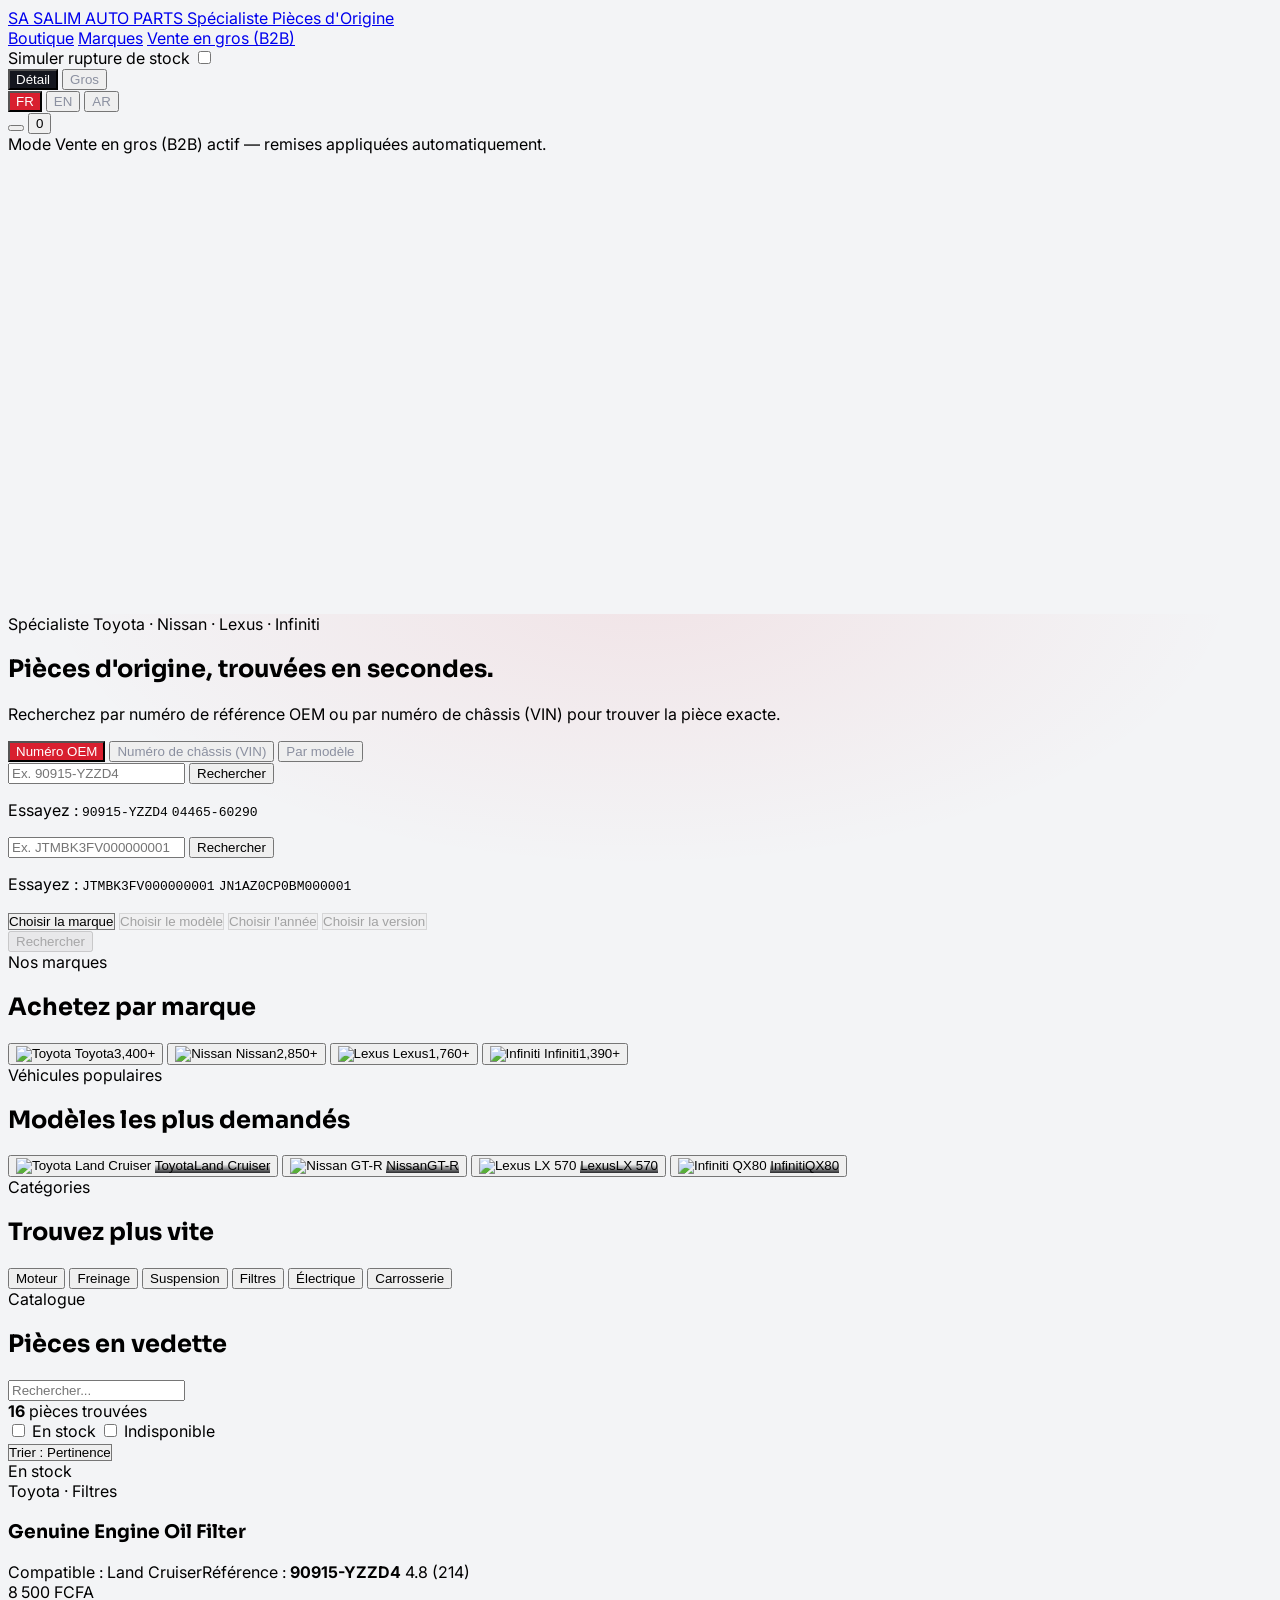
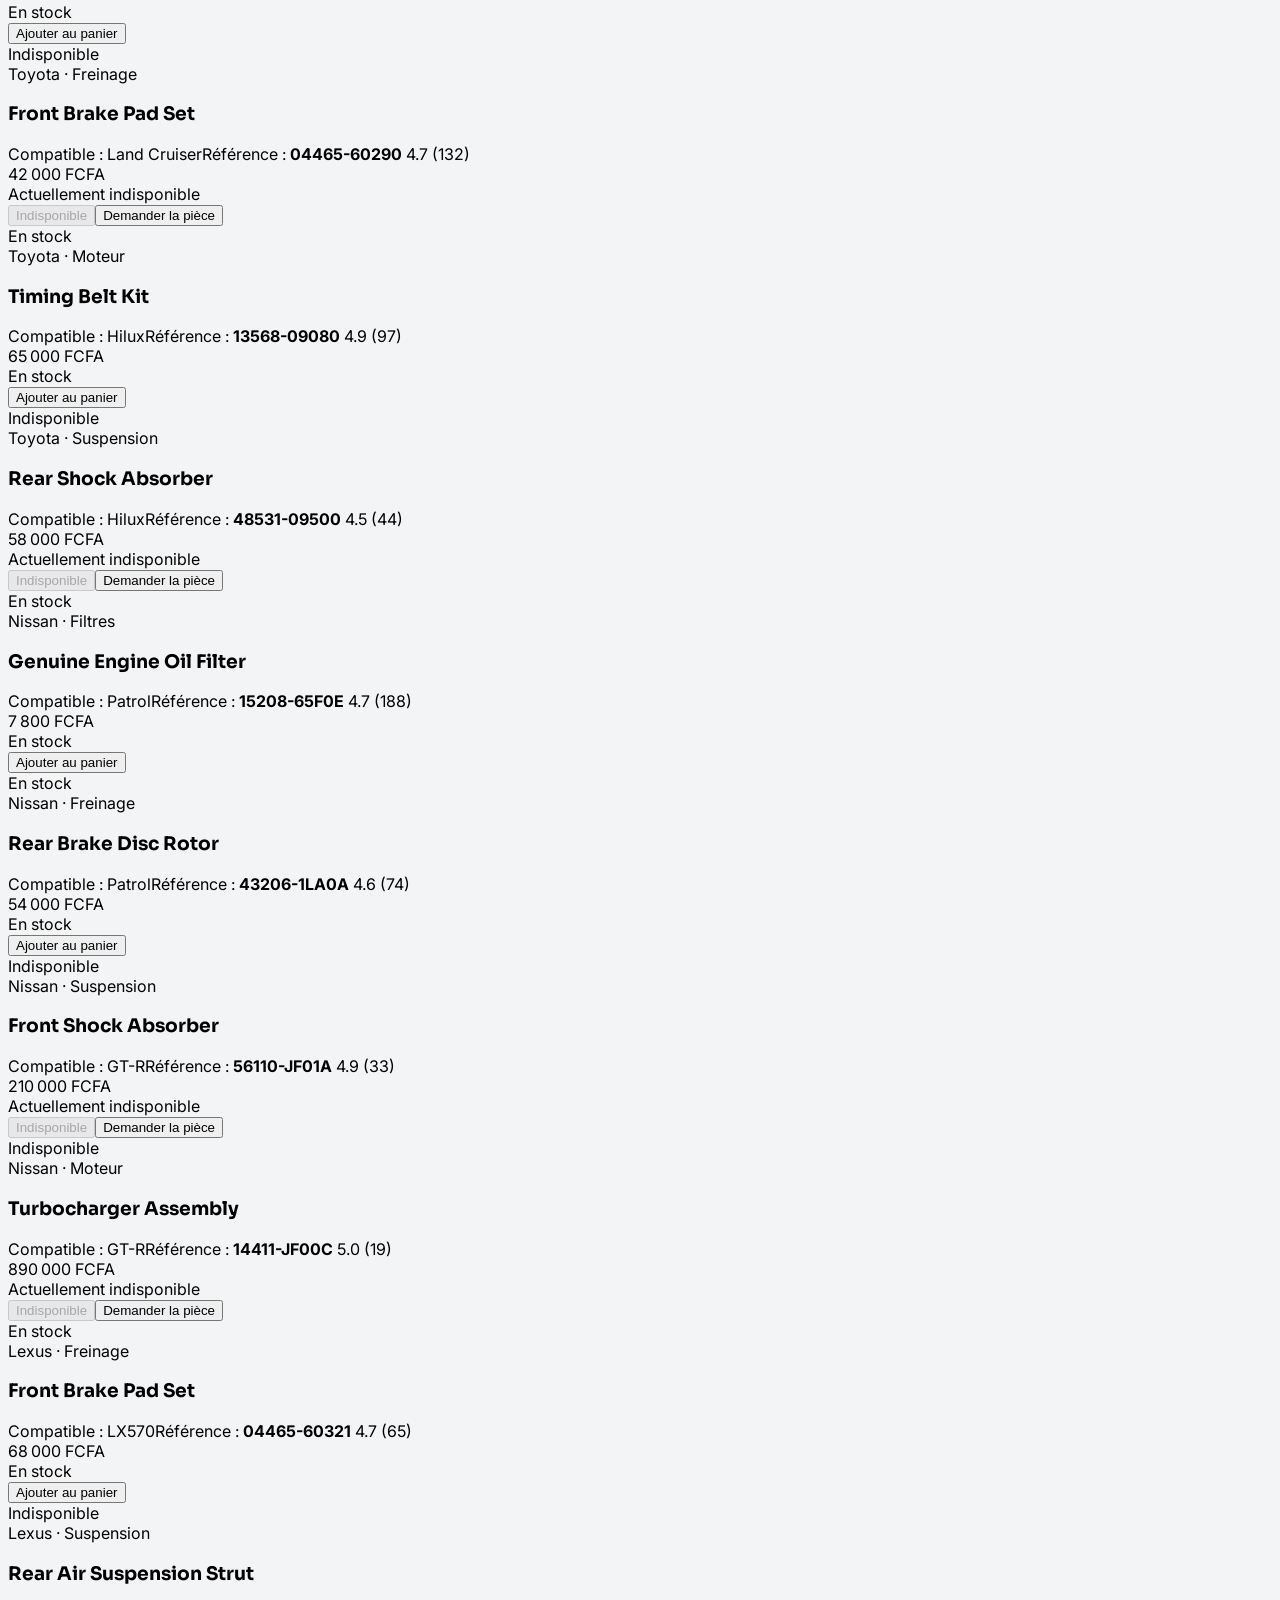
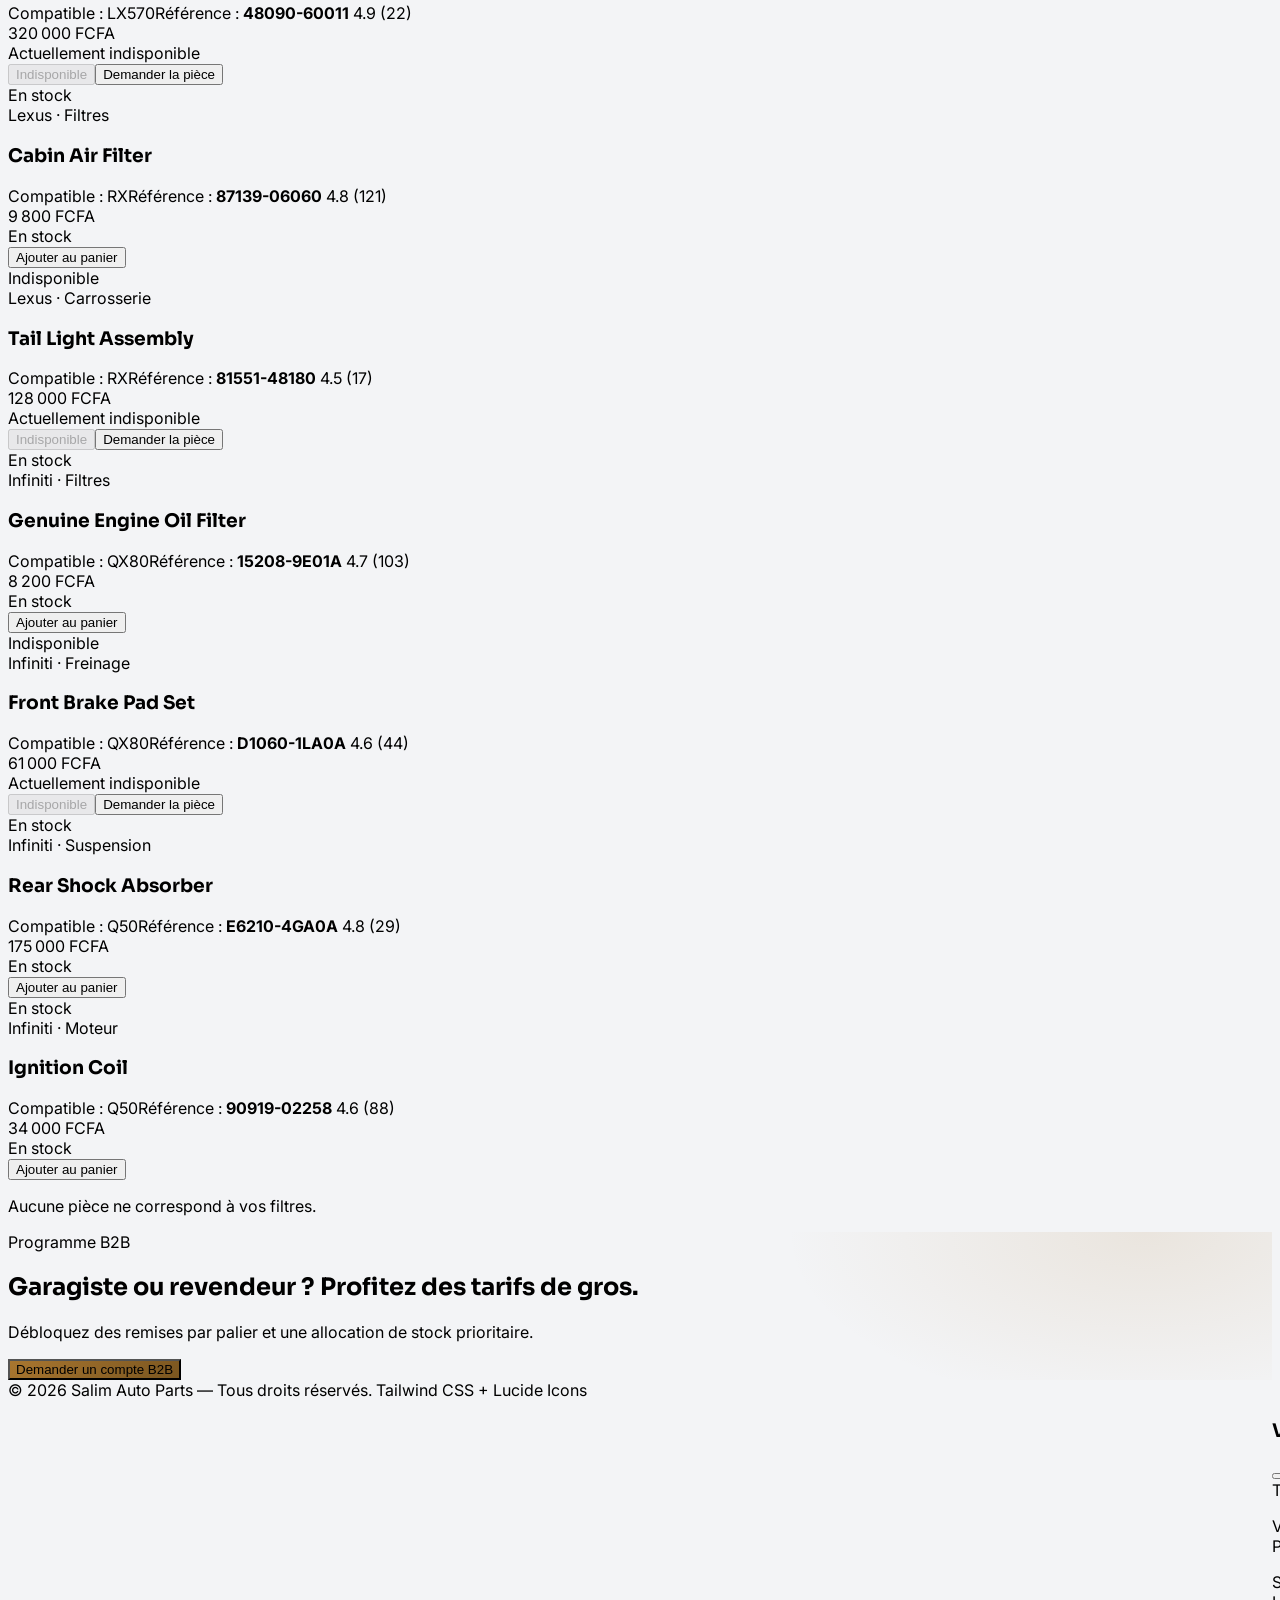
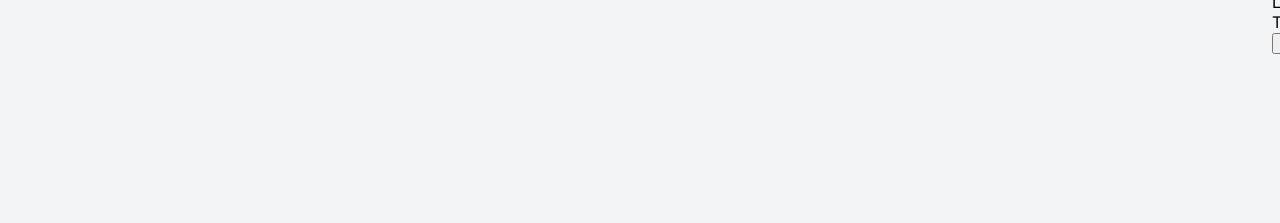
==== commit 7e4e2223: "Separate hero video from search UI, expand model catalog with Year/Version - The background video wa" ====
--- a/test-prototype.html
+++ b/test-prototype.html
@@ -144,25 +144,26 @@
   </div>
 </header>
 
-<!-- ============ HERO (PartSouq-style centered search, muted video bg) ============ -->
-<section class="relative overflow-hidden border-b border-border dark:border-border-dark text-center min-h-[620px] flex items-center justify-center bg-[#05060a]">
-  <div class="absolute inset-0 z-0 overflow-hidden">
-    <video autoplay muted loop playsinline preload="auto" class="absolute inset-0 w-full h-full object-cover">
-      <source src="assets/video/hero-bg.mp4" type="video/mp4" />
-    </video>
-    <div class="absolute inset-0" style="background: linear-gradient(180deg, rgba(6,7,11,0.78), rgba(6,7,11,0.68) 45%, rgba(6,7,11,0.88));"></div>
-  </div>
-  <div class="relative z-10 max-w-[780px] mx-auto px-5 py-14 lg:py-16 w-full">
-    <span class="inline-flex items-center gap-2 px-4 py-1.5 rounded-full bg-white/10 border border-white/20 text-xs font-semibold text-neutral-100 backdrop-blur mb-5">
+<!-- ============ VIDEO SHOWCASE (full width, unobstructed, clearly visible) ============ -->
+<section class="relative w-full overflow-hidden bg-black border-b border-border dark:border-border-dark" style="aspect-ratio: 21/8; max-height: 460px; min-height: 220px;">
+  <video autoplay muted loop playsinline preload="auto" class="w-full h-full object-cover block">
+    <source src="assets/video/hero-bg.mp4" type="video/mp4" />
+  </video>
+</section>
+
+<!-- ============ HERO (PartSouq-style centered search, below the video) ============ -->
+<section class="relative overflow-hidden border-b border-border dark:border-border-dark text-center bg-bg dark:bg-bg-dark" style="background-image: radial-gradient(1000px 480px at 50% -10%, rgba(216,31,47,0.08), transparent 60%);">
+  <div class="max-w-[780px] mx-auto px-5 py-14 lg:py-16 w-full">
+    <span class="inline-flex items-center gap-2 px-4 py-1.5 rounded-full bg-elevated dark:bg-elevated-dark border border-border dark:border-border-dark text-xs font-semibold text-sub dark:text-sub-dark mb-5">
       <span class="flex gap-1">
         <span class="w-2 h-2 rounded-full bg-toyota"></span><span class="w-2 h-2 rounded-full bg-nissan"></span><span class="w-2 h-2 rounded-full bg-lexus"></span><span class="w-2 h-2 rounded-full bg-infiniti"></span>
       </span>
       <span data-i18n="hero_badge">Spécialiste Toyota · Nissan · Lexus · Infiniti</span>
     </span>
-    <h1 class="text-3xl sm:text-4xl lg:text-[42px] font-extrabold tracking-tight mb-4 leading-[1.15] text-white">
+    <h1 class="text-3xl sm:text-4xl lg:text-[42px] font-extrabold tracking-tight mb-4 leading-[1.15]">
       <span data-i18n="hero_title_1">Pièces d'origine,</span> <span class="text-accent" data-i18n="hero_title_span">trouvées en secondes.</span>
     </h1>
-    <p class="text-neutral-300 text-base sm:text-lg max-w-xl mx-auto mb-8" data-i18n="hero_lede">Recherchez par numéro de référence OEM ou par numéro de châssis (VIN) pour trouver la pièce exacte.</p>
+    <p class="text-sub dark:text-sub-dark text-base sm:text-lg max-w-xl mx-auto mb-8" data-i18n="hero_lede">Recherchez par numéro de référence OEM ou par numéro de châssis (VIN) pour trouver la pièce exacte.</p>
 
     <!-- Finder card -->
     <div class="text-start bg-card dark:bg-card-dark border border-border dark:border-border-dark rounded-[22px] p-5 sm:p-6 shadow-2xl max-w-[640px] mx-auto">
@@ -215,6 +216,12 @@
           </select>
           <select id="modelModelSelect" disabled class="w-full bg-bg dark:bg-bg-dark border border-borderstrong dark:border-borderstrong-dark rounded-lg px-3.5 py-3 text-sm font-medium outline-none focus:border-accent disabled:opacity-50">
             <option value="" data-i18n="model_select_model_ph">Choisir le modèle</option>
+          </select>
+          <select id="modelYearSelect" disabled class="w-full bg-bg dark:bg-bg-dark border border-borderstrong dark:border-borderstrong-dark rounded-lg px-3.5 py-3 text-sm font-medium outline-none focus:border-accent disabled:opacity-50">
+            <option value="" data-i18n="model_select_year_ph">Choisir l'année</option>
+          </select>
+          <select id="modelVersionSelect" disabled class="w-full bg-bg dark:bg-bg-dark border border-borderstrong dark:border-borderstrong-dark rounded-lg px-3.5 py-3 text-sm font-medium outline-none focus:border-accent disabled:opacity-50">
+            <option value="" data-i18n="model_select_version_ph">Choisir la version</option>
           </select>
         </div>
         <button type="button" id="modelFindBtn" disabled class="w-full flex items-center justify-center gap-2 py-3 rounded-lg bg-accent hover:bg-accent-hover disabled:bg-elevated dark:disabled:bg-elevated-dark disabled:text-muted disabled:cursor-not-allowed text-white font-semibold text-sm transition">
@@ -441,6 +448,8 @@
       vin_placeholder: 'Ex. JTMBK3FV000000001', vin_hint: 'Essayez :',
       vin_detected: 'Véhicule détecté :', vin_not_found: "VIN non reconnu. Essayez l'un des exemples ci-dessus.",
       model_select_brand_ph: 'Choisir la marque', model_select_model_ph: 'Choisir le modèle',
+      model_select_year_ph: "Choisir l'année", model_select_version_ph: 'Choisir la version',
+      version_standard: 'Standard', version_comfort: 'Confort / SE', version_sport: 'Sport / GR-F', version_hybrid: 'Hybride',
       search_btn: 'Rechercher',
       brands_eyebrow: 'Nos marques', brands_title: 'Achetez par marque',
       models_eyebrow: 'Véhicules populaires', models_title: 'Modèles les plus demandés',
@@ -479,6 +488,8 @@
       vin_placeholder: 'مثال: JTMBK3FV000000001', vin_hint: 'جرّب:',
       vin_detected: 'تم التعرف على المركبة:', vin_not_found: 'رقم الهيكل غير معروف. جرّب أحد الأمثلة أعلاه.',
       model_select_brand_ph: 'اختر الماركة', model_select_model_ph: 'اختر الموديل',
+      model_select_year_ph: 'اختر السنة', model_select_version_ph: 'اختر الفئة',
+      version_standard: 'قياسي', version_comfort: 'مريح / SE', version_sport: 'رياضي / GR-F', version_hybrid: 'هجين',
       search_btn: 'بحث',
       brands_eyebrow: 'ماركاتنا', brands_title: 'تسوّق حسب الماركة',
       models_eyebrow: 'المركبات الشائعة', models_title: 'الموديلات الأكثر طلبًا',
@@ -517,6 +528,8 @@
       vin_placeholder: 'e.g. JTMBK3FV000000001', vin_hint: 'Try:',
       vin_detected: 'Vehicle detected:', vin_not_found: 'VIN not recognized. Try one of the examples above.',
       model_select_brand_ph: 'Select brand', model_select_model_ph: 'Select model',
+      model_select_year_ph: 'Select year', model_select_version_ph: 'Select version',
+      version_standard: 'Standard', version_comfort: 'Comfort / SE', version_sport: 'Sport / GR-F', version_hybrid: 'Hybrid',
       search_btn: 'Search',
       brands_eyebrow: 'Our brands', brands_title: 'Shop by brand',
       models_eyebrow: 'Popular vehicles', models_title: 'Most requested models',
@@ -549,11 +562,14 @@
   const CATEGORY_ICONS = { engine: 'cog', brake: 'disc', suspension: 'gauge', filter: 'filter', electrical: 'zap', body: 'layers' };
   const CATEGORY_COLOR = { engine: '#d81f2f', brake: '#dc2626', suspension: '#2563eb', filter: '#a9762f', electrical: '#9333ea', body: '#16a34a' };
   const VEHICLE_MODELS = {
-    toyota: ['Land Cruiser', 'Hilux'],
-    nissan: ['Patrol', 'GT-R'],
-    lexus: ['LX570', 'RX'],
-    infiniti: ['QX80', 'Q50']
+    toyota: ['Land Cruiser', 'Land Cruiser Prado', 'Hilux', 'Corolla', 'Camry', 'Fortuner', 'Yaris', 'Vitz', 'RAV4', 'Highlander', 'C-HR', 'Prius', 'Avalon', 'Avensis', 'Auris', 'Tacoma', 'Tundra', '4Runner', 'Sequoia', 'Sienna', 'Supra', 'Hiace', 'Innova', 'Alphard', 'Crown'],
+    nissan: ['Patrol', 'GT-R', 'X-Trail', 'Navara', 'Sunny', 'Sentra', 'Altima', 'Maxima', 'Micra', 'Note', 'Juke', 'Qashqai', 'Murano', 'Pathfinder', 'Armada', 'Frontier', 'Titan', '370Z', 'Kicks', 'Rogue', 'Tiida', 'Almera'],
+    lexus: ['LX570', 'RX', 'ES350', 'IS300', 'GX460', 'GS', 'LS', 'RC', 'LC', 'CT', 'UX', 'NX'],
+    infiniti: ['QX80', 'Q50', 'QX60', 'FX35', 'G37', 'M35', 'M37', 'Q70', 'EX35', 'QX50', 'QX56', 'QX30', 'Q30', 'Q60', 'JX35']
   };
+  function yearsRange(start, end) { const out = []; for (let y = end; y >= start; y--) out.push(y); return out; }
+  const MODEL_YEARS = yearsRange(2000, 2024);
+  const VERSION_KEYS = ['version_standard', 'version_comfort', 'version_sport', 'version_hybrid'];
 
   const PRODUCTS = [
     { id: 'p1', brand: 'toyota', fits: ['Land Cruiser'], name: 'Genuine Engine Oil Filter', category: 'filter', sku: '90915-YZZD4', price: 8500, wholesalePrice: 6200, moq: 5, stock: true, rating: 4.8, reviews: 214 },
@@ -712,17 +728,50 @@
   function initModelSearch() {
     const brandSelect = $('#modelBrandSelect');
     const modelSelect = $('#modelModelSelect');
+    const yearSelect = $('#modelYearSelect');
+    const versionSelect = $('#modelVersionSelect');
     const findBtn = $('#modelFindBtn');
+
+    function resetSelect(select, placeholderKey) {
+      select.disabled = true;
+      select.innerHTML = '<option value="">' + t(placeholderKey) + '</option>';
+    }
 
     brandSelect.addEventListener('change', () => {
       const brand = brandSelect.value;
+      resetSelect(modelSelect, 'model_select_model_ph');
+      resetSelect(yearSelect, 'model_select_year_ph');
+      resetSelect(versionSelect, 'model_select_version_ph');
+      findBtn.disabled = true;
       modelSelect.disabled = !brand;
+      if (brand) {
+        modelSelect.innerHTML = '<option value="">' + t('model_select_model_ph') + '</option>' +
+          VEHICLE_MODELS[brand].map((m) => '<option value="' + m + '">' + m + '</option>').join('');
+      }
+    });
+
+    modelSelect.addEventListener('change', () => {
+      resetSelect(yearSelect, 'model_select_year_ph');
+      resetSelect(versionSelect, 'model_select_version_ph');
       findBtn.disabled = true;
-      modelSelect.innerHTML = '<option value="">' + t('model_select_model_ph') + '</option>' +
-        (brand ? VEHICLE_MODELS[brand].map((m) => '<option value="' + m + '">' + m + '</option>').join('') : '');
-    });
-
-    modelSelect.addEventListener('change', () => { findBtn.disabled = !modelSelect.value; });
+      yearSelect.disabled = !modelSelect.value;
+      if (modelSelect.value) {
+        yearSelect.innerHTML = '<option value="">' + t('model_select_year_ph') + '</option>' +
+          MODEL_YEARS.map((y) => '<option value="' + y + '">' + y + '</option>').join('');
+      }
+    });
+
+    yearSelect.addEventListener('change', () => {
+      resetSelect(versionSelect, 'model_select_version_ph');
+      findBtn.disabled = true;
+      versionSelect.disabled = !yearSelect.value;
+      if (yearSelect.value) {
+        versionSelect.innerHTML = '<option value="">' + t('model_select_version_ph') + '</option>' +
+          VERSION_KEYS.map((k) => '<option value="' + k + '">' + t(k) + '</option>').join('');
+      }
+    });
+
+    versionSelect.addEventListener('change', () => { findBtn.disabled = !versionSelect.value; });
 
     findBtn.addEventListener('click', () => {
       const brand = brandSelect.value;
@@ -731,7 +780,7 @@
       state.vehicleBrand = brand; state.vehicleModel = model; state.brandFilter = null; state.search = '';
       render();
       $('#shop').scrollIntoView({ behavior: 'smooth' });
-      showToast(t('toast_vehicle_found') + ' ' + BRAND_LABELS[brand] + ' ' + model, 'info');
+      showToast(t('toast_vehicle_found') + ' ' + BRAND_LABELS[brand] + ' ' + model + ' (' + yearSelect.value + ')', 'info');
     });
   }
 
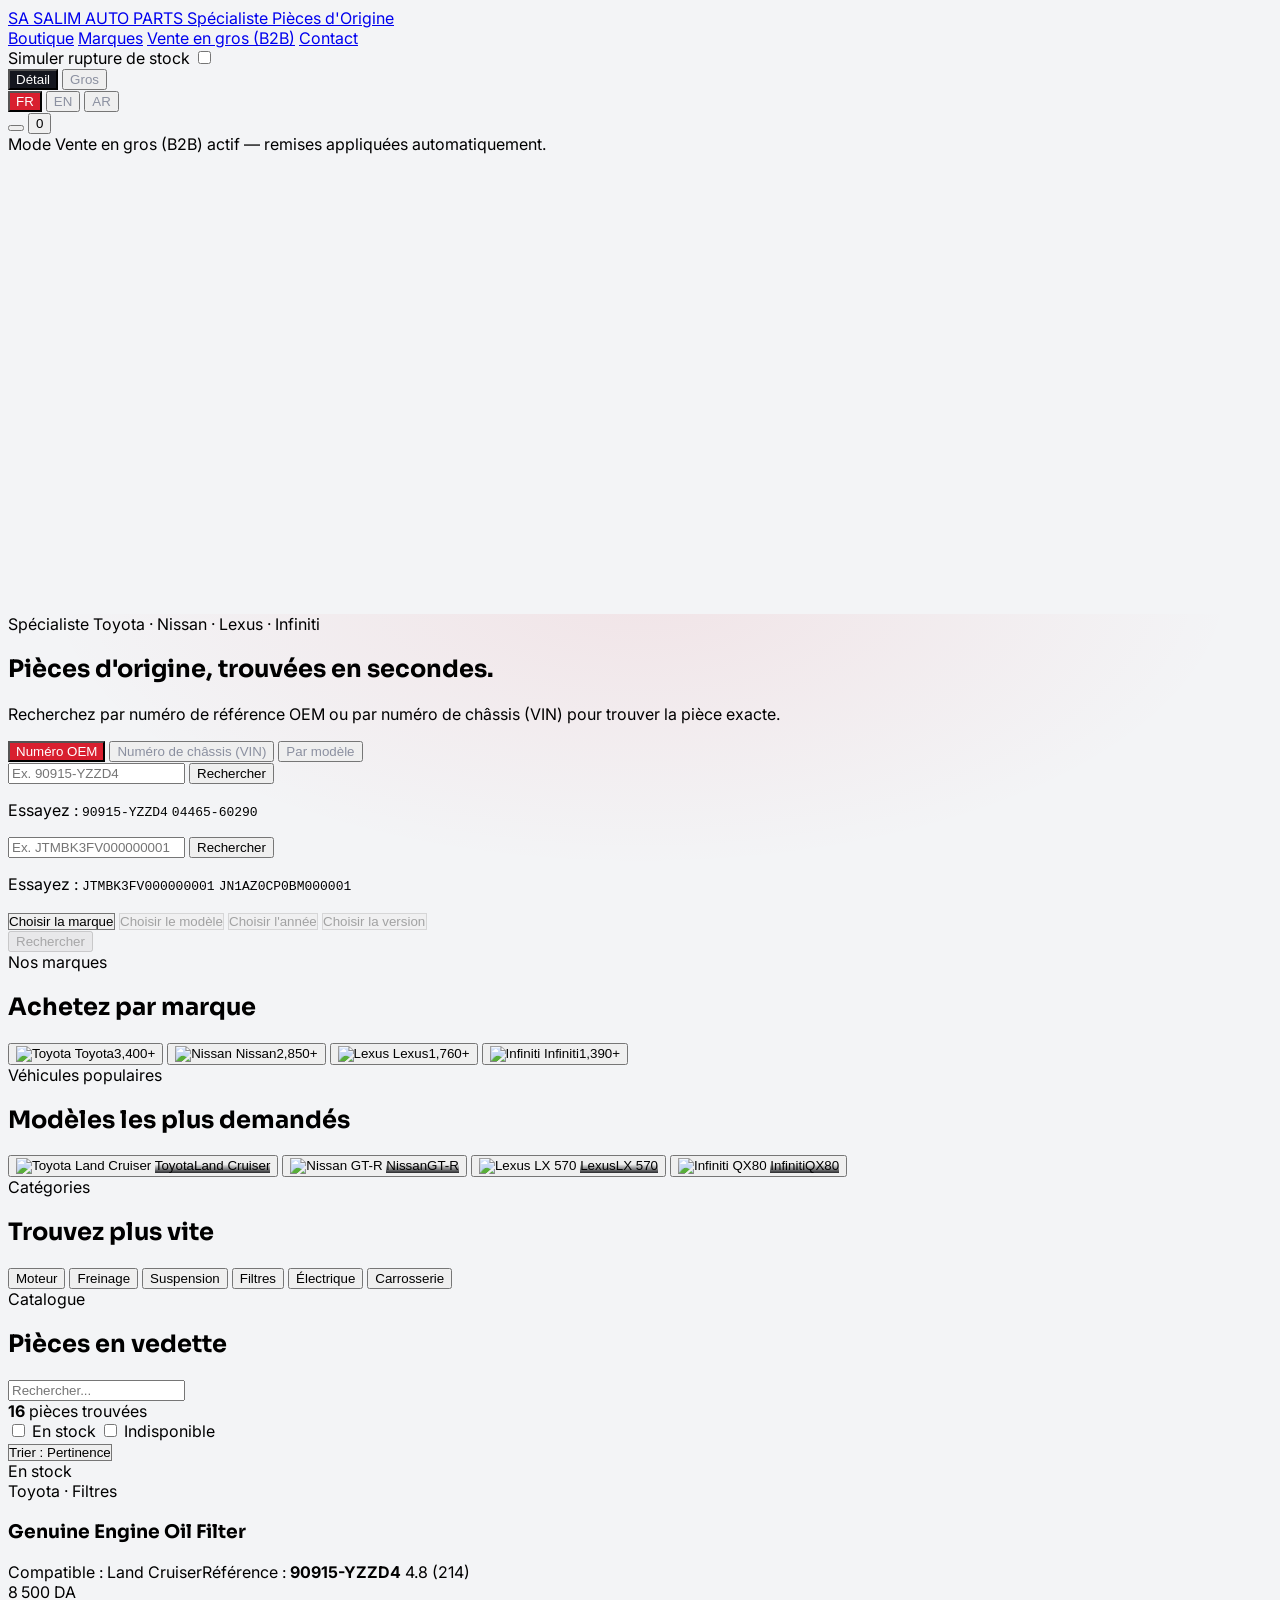
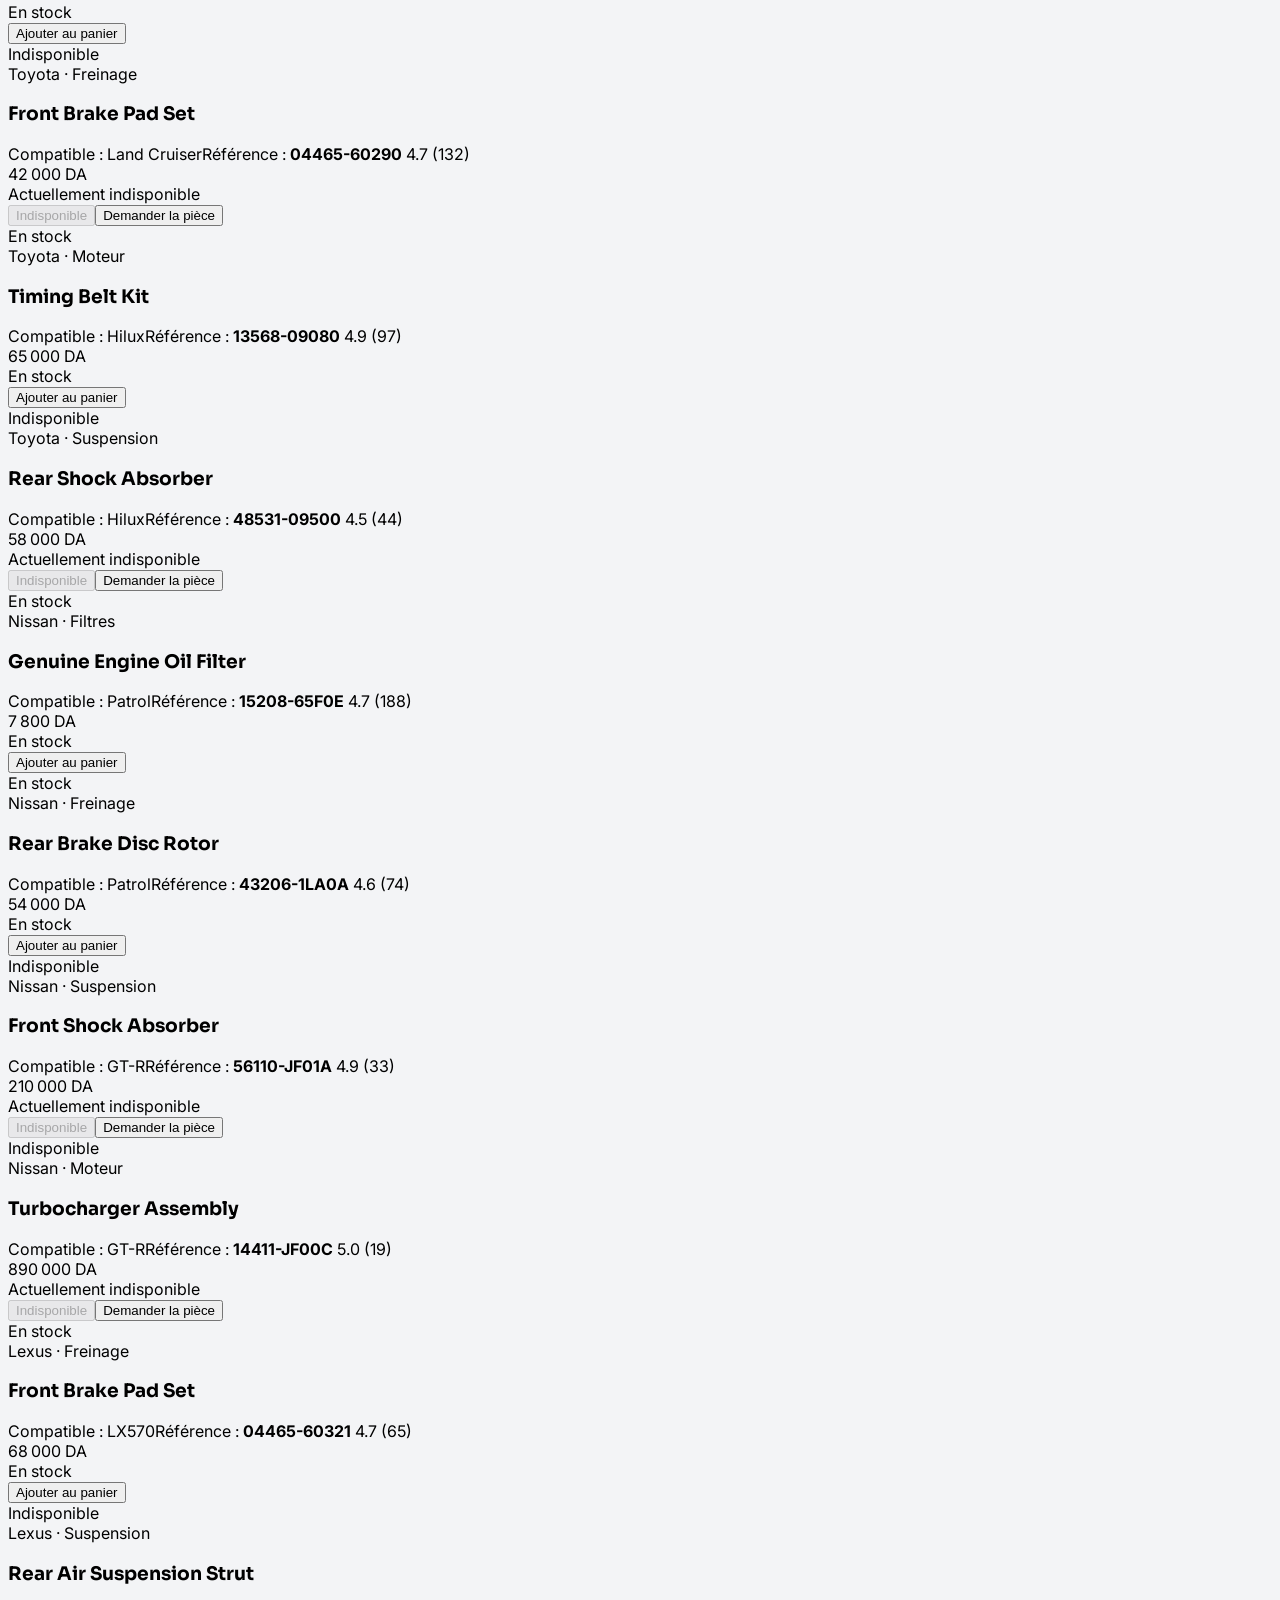
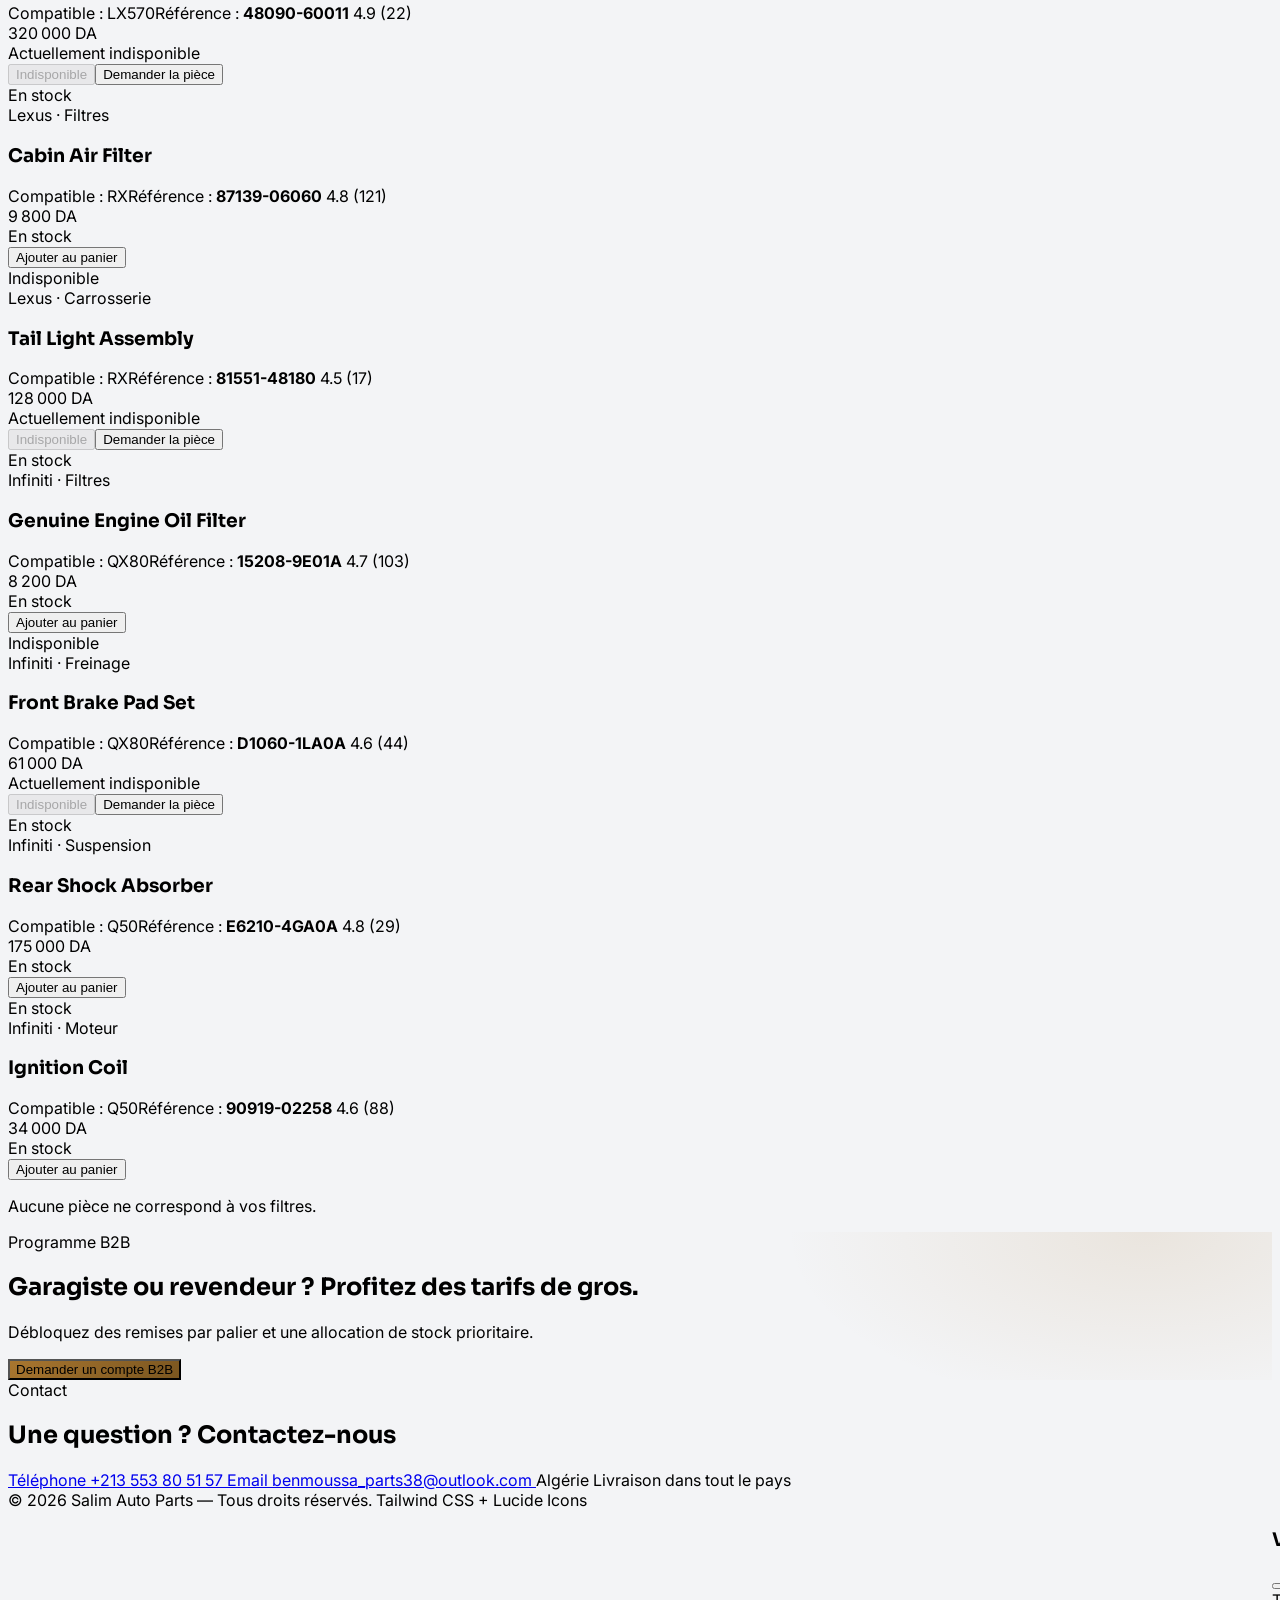
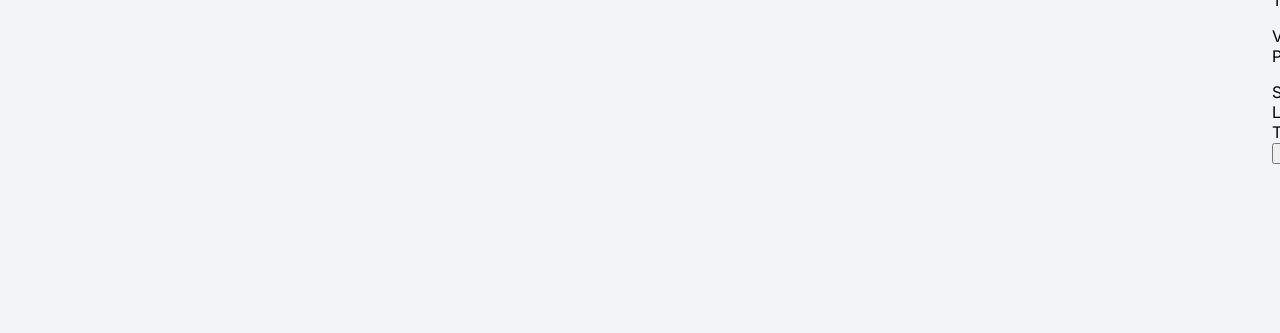
==== commit 49fa5c13: "Fix header overlap, add contact info, switch currency to DZD - Fixes a header layout bug where the n" ====
--- a/test-prototype.html
+++ b/test-prototype.html
@@ -93,9 +93,10 @@
     </a>
 
     <nav class="hidden lg:flex items-center gap-1 flex-1 px-2">
-      <a href="#shop" class="px-3 py-2.5 rounded-lg text-sm font-medium text-sub dark:text-sub-dark hover:text-ink dark:hover:text-ink-dark hover:bg-elevated dark:hover:bg-elevated-dark transition" data-i18n="nav_shop">Boutique</a>
-      <a href="#brands" class="px-3 py-2.5 rounded-lg text-sm font-medium text-sub dark:text-sub-dark hover:text-ink dark:hover:text-ink-dark hover:bg-elevated dark:hover:bg-elevated-dark transition" data-i18n="nav_brands">Marques</a>
-      <a href="#wholesale" class="px-3 py-2.5 rounded-lg text-sm font-medium text-sub dark:text-sub-dark hover:text-ink dark:hover:text-ink-dark hover:bg-elevated dark:hover:bg-elevated-dark transition" data-i18n="nav_wholesale">Vente en gros (B2B)</a>
+      <a href="#shop" class="whitespace-nowrap px-3 py-2.5 rounded-lg text-sm font-medium text-sub dark:text-sub-dark hover:text-ink dark:hover:text-ink-dark hover:bg-elevated dark:hover:bg-elevated-dark transition" data-i18n="nav_shop">Boutique</a>
+      <a href="#brands" class="whitespace-nowrap px-3 py-2.5 rounded-lg text-sm font-medium text-sub dark:text-sub-dark hover:text-ink dark:hover:text-ink-dark hover:bg-elevated dark:hover:bg-elevated-dark transition" data-i18n="nav_brands">Marques</a>
+      <a href="#wholesale" class="whitespace-nowrap px-3 py-2.5 rounded-lg text-sm font-medium text-sub dark:text-sub-dark hover:text-ink dark:hover:text-ink-dark hover:bg-elevated dark:hover:bg-elevated-dark transition" data-i18n="nav_wholesale">Vente en gros (B2B)</a>
+      <a href="#contact" class="whitespace-nowrap px-3 py-2.5 rounded-lg text-sm font-medium text-sub dark:text-sub-dark hover:text-ink dark:hover:text-ink-dark hover:bg-elevated dark:hover:bg-elevated-dark transition" data-i18n="nav_contact">Contact</a>
     </nav>
 
     <div class="flex items-center gap-2 ms-auto flex-wrap justify-end">
@@ -388,6 +389,39 @@
   </div>
 </section>
 
+<!-- ============ CONTACT ============ -->
+<section id="contact" class="py-10">
+  <div class="max-w-[1360px] mx-auto px-5">
+    <div class="mb-6">
+      <span class="block text-xs font-bold tracking-widest uppercase text-accent mb-2" data-i18n="contact_eyebrow">Contact</span>
+      <h2 class="text-2xl sm:text-3xl font-extrabold" data-i18n="contact_title">Une question ? Contactez-nous</h2>
+    </div>
+    <div class="grid sm:grid-cols-3 gap-5">
+      <a href="tel:+213553805157" class="flex items-center gap-3.5 p-5 bg-card dark:bg-card-dark border border-border dark:border-border-dark rounded-2xl hover:border-accent hover:-translate-y-0.5 transition">
+        <span class="w-11 h-11 rounded-lg bg-accent/10 text-accent flex items-center justify-center shrink-0"><i data-lucide="phone" class="w-5 h-5"></i></span>
+        <span class="flex flex-col gap-0.5 min-w-0">
+          <span class="text-[11px] font-bold uppercase tracking-wide text-muted dark:text-muted-dark" data-i18n="contact_phone_label">Téléphone</span>
+          <span class="text-sm font-semibold" dir="ltr">+213 553 80 51 57</span>
+        </span>
+      </a>
+      <a href="mailto:benmoussa_parts38@outlook.com" class="flex items-center gap-3.5 p-5 bg-card dark:bg-card-dark border border-border dark:border-border-dark rounded-2xl hover:border-accent hover:-translate-y-0.5 transition">
+        <span class="w-11 h-11 rounded-lg bg-accent/10 text-accent flex items-center justify-center shrink-0"><i data-lucide="mail" class="w-5 h-5"></i></span>
+        <span class="flex flex-col gap-0.5 min-w-0">
+          <span class="text-[11px] font-bold uppercase tracking-wide text-muted dark:text-muted-dark" data-i18n="contact_email_label">Email</span>
+          <span class="text-sm font-semibold break-all" dir="ltr">benmoussa_parts38@outlook.com</span>
+        </span>
+      </a>
+      <span class="flex items-center gap-3.5 p-5 bg-card dark:bg-card-dark border border-border dark:border-border-dark rounded-2xl">
+        <span class="w-11 h-11 rounded-lg bg-accent/10 text-accent flex items-center justify-center shrink-0"><i data-lucide="map-pin" class="w-5 h-5"></i></span>
+        <span class="flex flex-col gap-0.5 min-w-0">
+          <span class="text-[11px] font-bold uppercase tracking-wide text-muted dark:text-muted-dark" data-i18n="contact_location_label">Algérie</span>
+          <span class="text-sm font-semibold" data-i18n="contact_location_value">Livraison dans tout le pays</span>
+        </span>
+      </span>
+    </div>
+  </div>
+</section>
+
 <footer class="border-t border-border dark:border-border-dark py-8 mt-6">
   <div class="max-w-[1360px] mx-auto px-5 flex items-center justify-between flex-wrap gap-3 text-xs text-muted dark:text-muted-dark">
     <span>&copy; <span id="year"></span> Salim Auto Parts — <span data-i18n="footer_rights">Tous droits réservés.</span></span>
@@ -438,7 +472,10 @@
   const TRANSLATIONS = {
     fr: {
       tagline: "Spécialiste Pièces d'Origine",
-      nav_shop: 'Boutique', nav_brands: 'Marques', nav_wholesale: 'Vente en gros (B2B)',
+      nav_shop: 'Boutique', nav_brands: 'Marques', nav_wholesale: 'Vente en gros (B2B)', nav_contact: 'Contact',
+      contact_eyebrow: 'Contact', contact_title: 'Une question ? Contactez-nous',
+      contact_phone_label: 'Téléphone', contact_email_label: 'Email',
+      contact_location_label: 'Algérie', contact_location_value: 'Livraison dans tout le pays',
       mode_retail: 'Détail', mode_wholesale: 'Gros', sim_label: 'Simuler rupture de stock',
       wholesale_banner: 'Mode Vente en gros (B2B) actif — remises appliquées automatiquement.',
       hero_badge: 'Spécialiste Toyota · Nissan · Lexus · Infiniti', hero_title_1: "Pièces d'origine,", hero_title_span: 'trouvées en secondes.',
@@ -478,7 +515,10 @@
     },
     ar: {
       tagline: 'متخصصون في قطع الغيار الأصلية',
-      nav_shop: 'المتجر', nav_brands: 'الماركات', nav_wholesale: 'البيع بالجملة (B2B)',
+      nav_shop: 'المتجر', nav_brands: 'الماركات', nav_wholesale: 'البيع بالجملة (B2B)', nav_contact: 'اتصل بنا',
+      contact_eyebrow: 'اتصل بنا', contact_title: 'هل لديك سؤال؟ تواصل معنا',
+      contact_phone_label: 'الهاتف', contact_email_label: 'البريد الإلكتروني',
+      contact_location_label: 'الجزائر', contact_location_value: 'توصيل إلى جميع أنحاء البلاد',
       mode_retail: 'تجزئة', mode_wholesale: 'جملة', sim_label: 'محاكاة نفاد المخزون',
       wholesale_banner: 'وضع البيع بالجملة (B2B) مُفعّل — يتم تطبيق خصومات الكمية تلقائيًا.',
       hero_badge: 'متخصصون في تويوتا · نيسان · لكزس · إنفينيتي', hero_title_1: 'قطع غيار أصلية،', hero_title_span: 'تجدها في ثوانٍ.',
@@ -518,7 +558,10 @@
     },
     en: {
       tagline: 'Genuine & OEM Parts Specialist',
-      nav_shop: 'Shop', nav_brands: 'Brands', nav_wholesale: 'Wholesale (B2B)',
+      nav_shop: 'Shop', nav_brands: 'Brands', nav_wholesale: 'Wholesale (B2B)', nav_contact: 'Contact',
+      contact_eyebrow: 'Contact', contact_title: 'Got a question? Get in touch',
+      contact_phone_label: 'Phone', contact_email_label: 'Email',
+      contact_location_label: 'Algeria', contact_location_value: 'Nationwide delivery',
       mode_retail: 'Retail', mode_wholesale: 'Wholesale', sim_label: 'Simulate out of stock',
       wholesale_banner: 'Wholesale (B2B) mode active — bulk discounts applied automatically.',
       hero_badge: 'Toyota · Nissan · Lexus · Infiniti specialist', hero_title_1: 'Genuine parts,', hero_title_span: 'found in seconds.',
@@ -608,8 +651,9 @@
   };
 
   function t(key) { return (TRANSLATIONS[state.lang] && TRANSLATIONS[state.lang][key]) || key; }
-  const currency = () => new Intl.NumberFormat(state.lang === 'ar' ? 'ar-EG' : 'fr-FR', { maximumFractionDigits: 0 });
-  const fmt = (n) => currency().format(n) + ' FCFA';
+  const LOCALE_MAP = { fr: 'fr-DZ', en: 'en-US', ar: 'ar-DZ' };
+  const currency = () => new Intl.NumberFormat(LOCALE_MAP[state.lang] || 'fr-DZ', { style: 'currency', currency: 'DZD', maximumFractionDigits: 0 });
+  const fmt = (n) => currency().format(n);
   const $ = (s, c) => (c || document).querySelector(s);
   const $all = (s, c) => Array.from((c || document).querySelectorAll(s));
   const icons = () => window.lucide && window.lucide.createIcons();
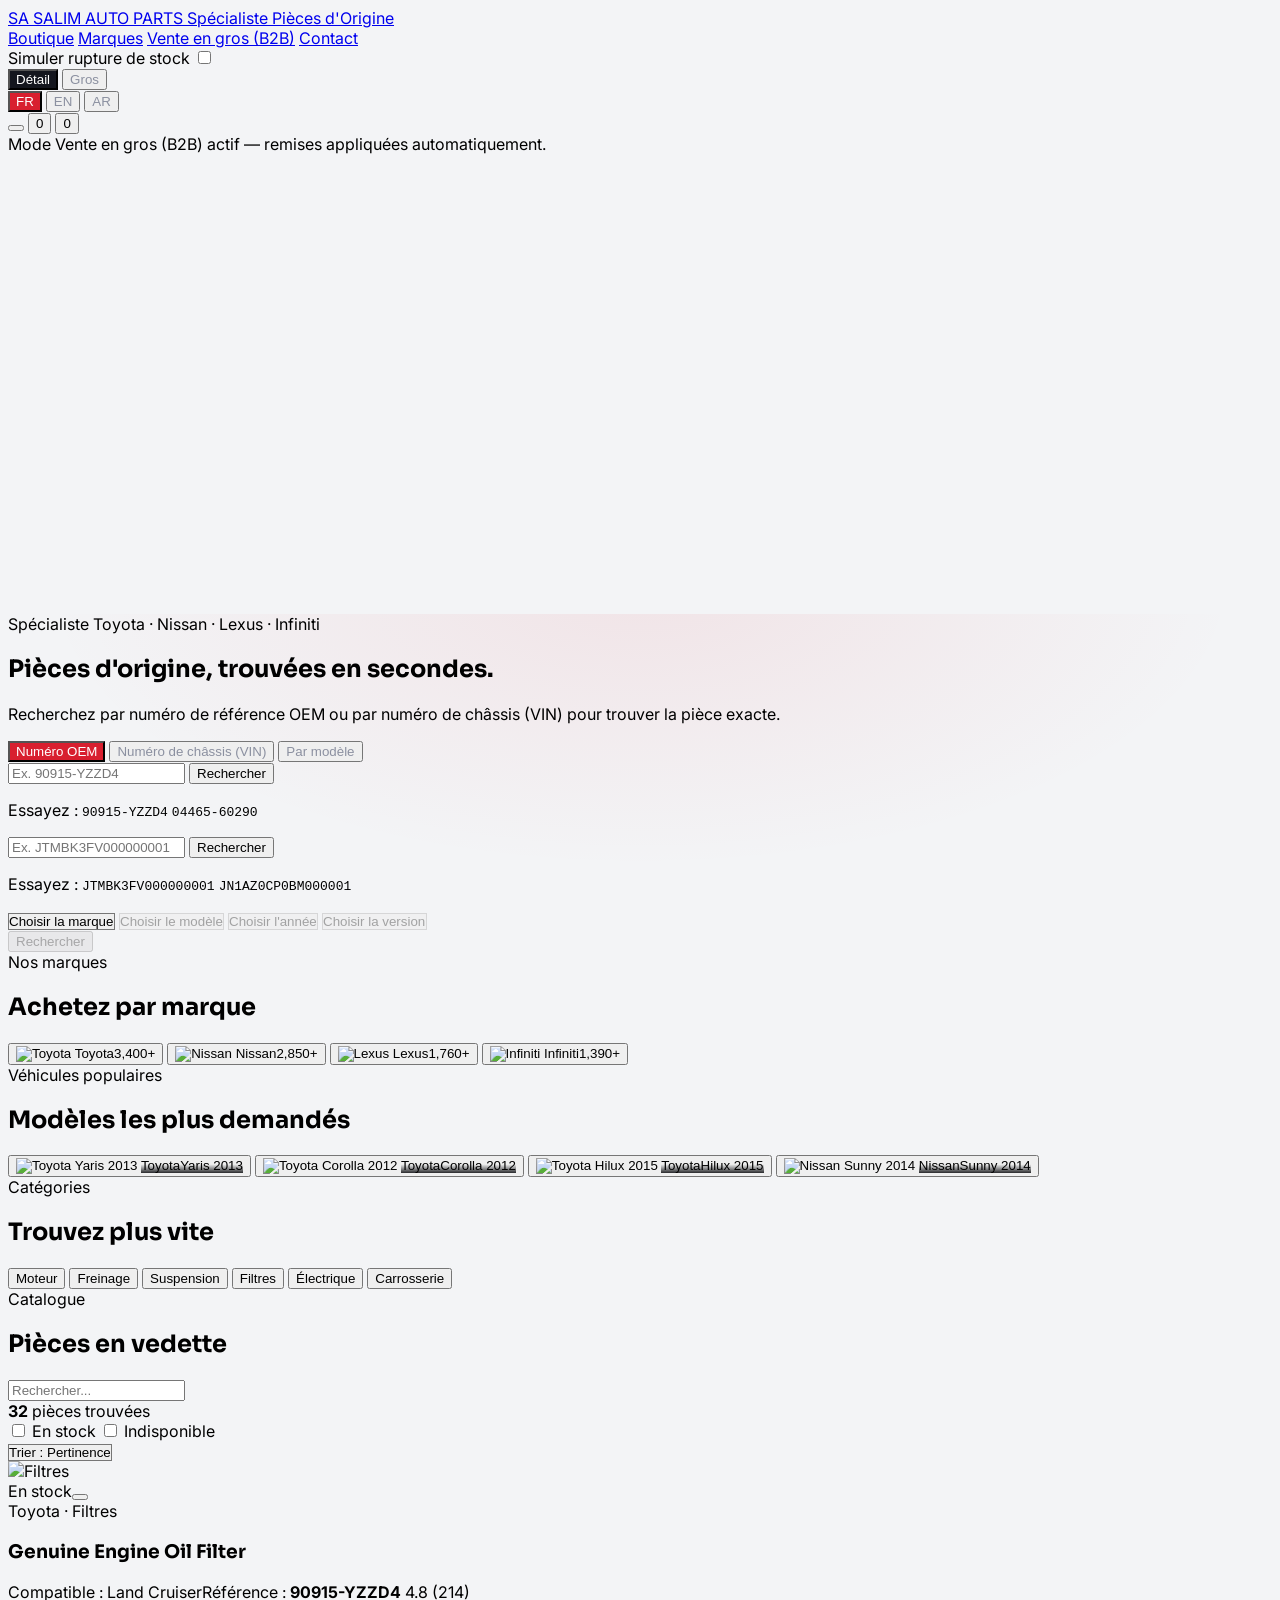
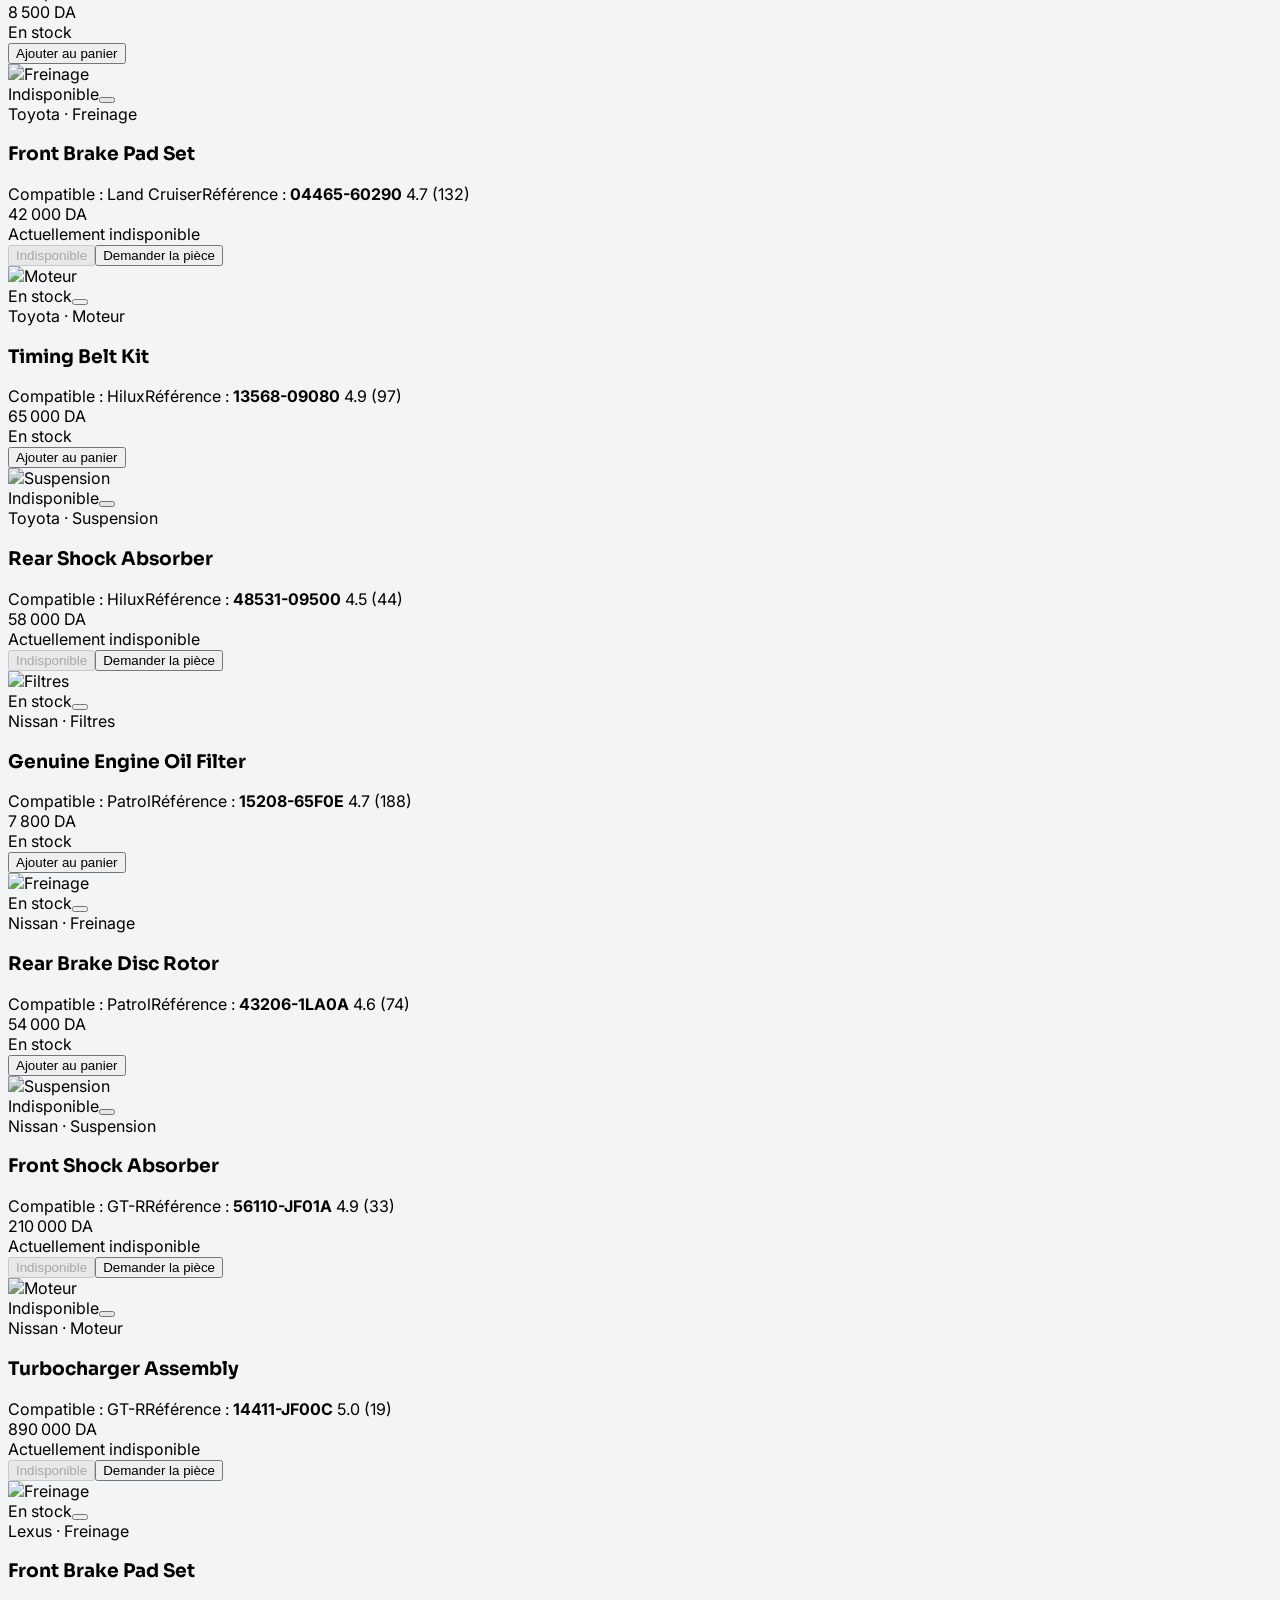
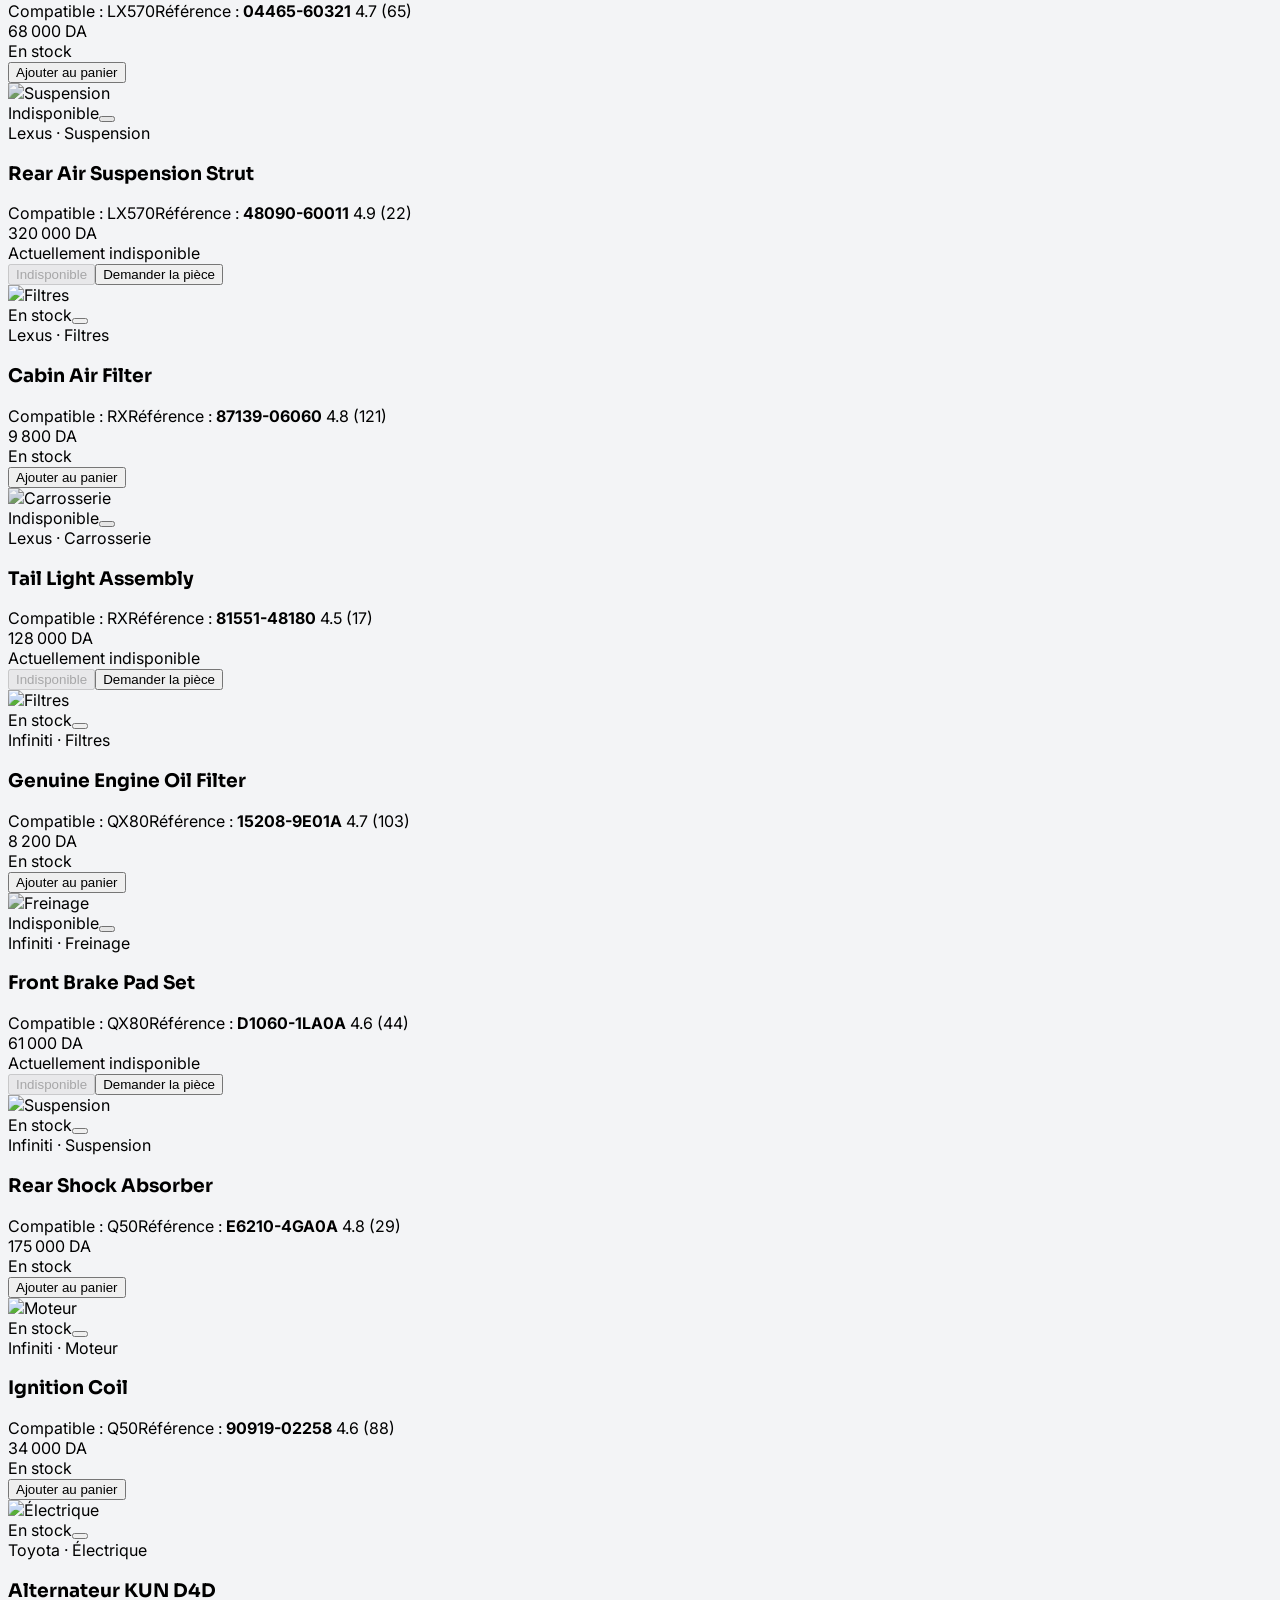
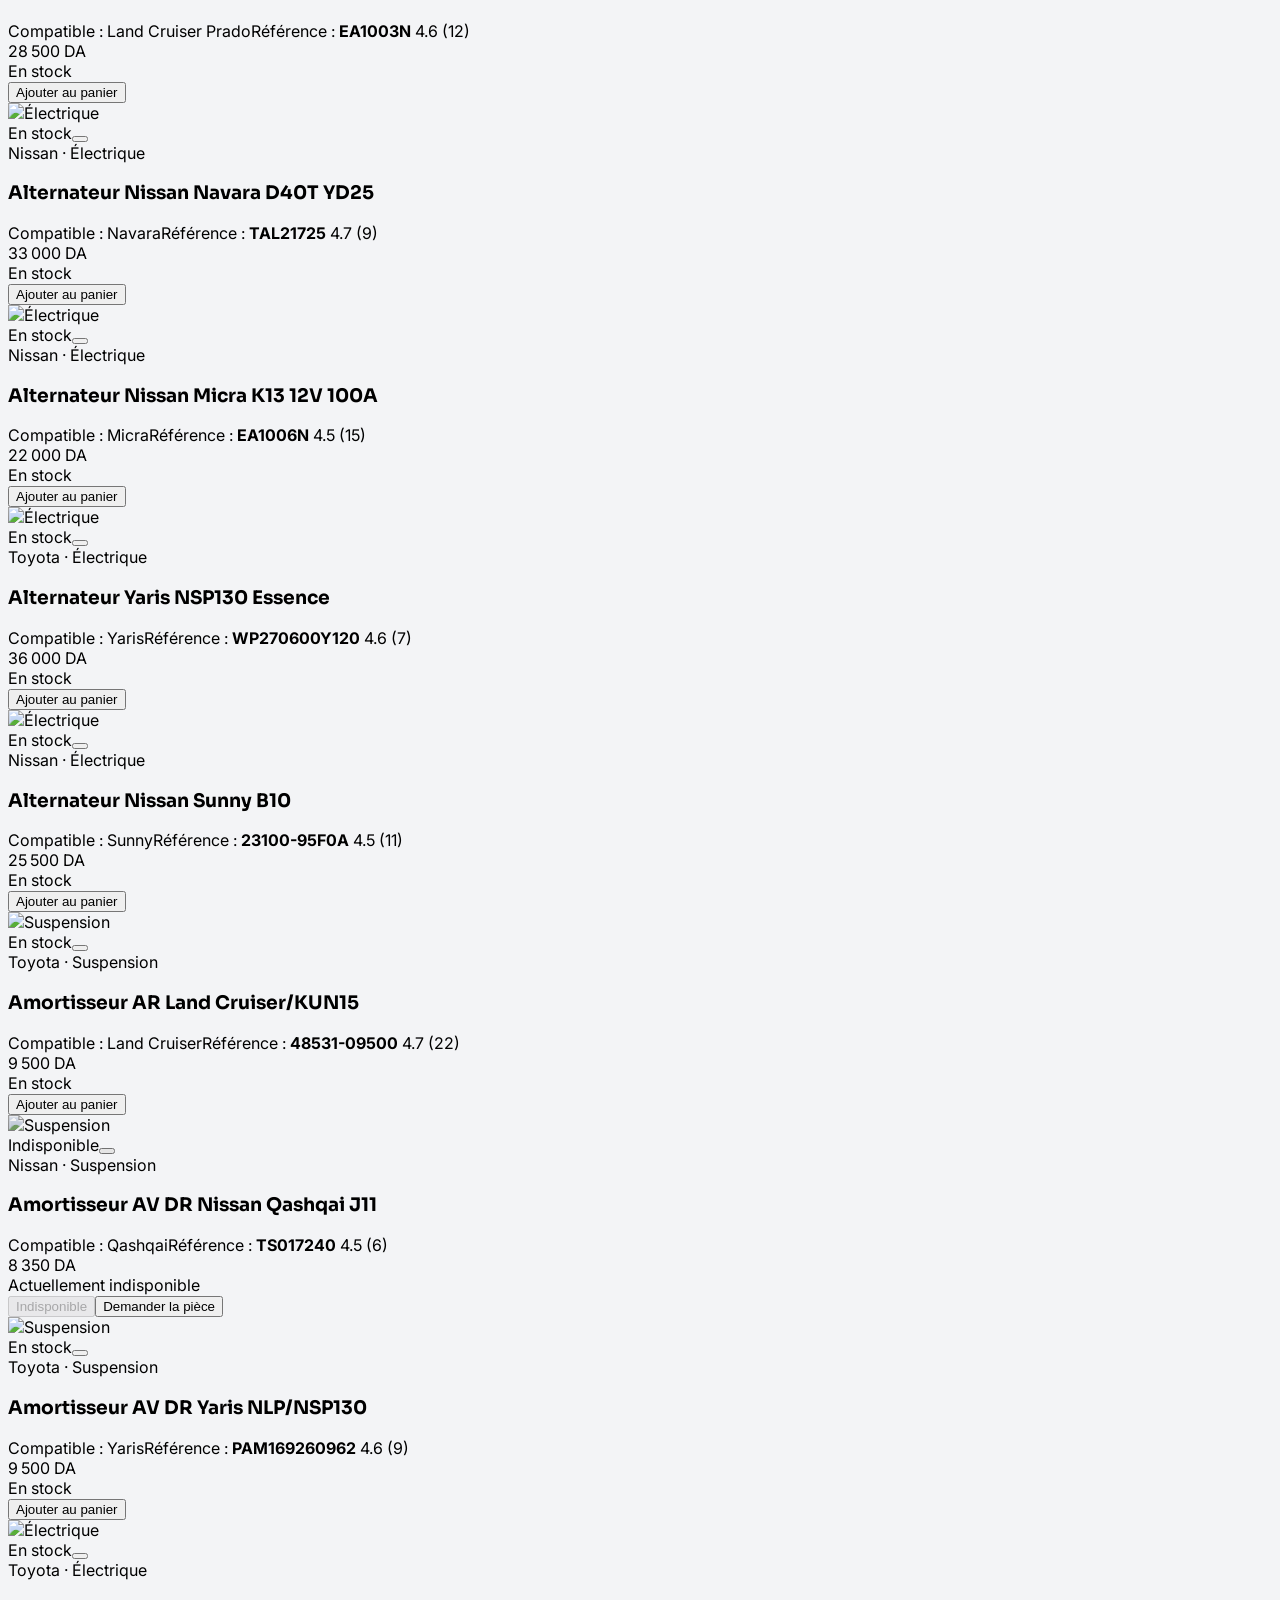
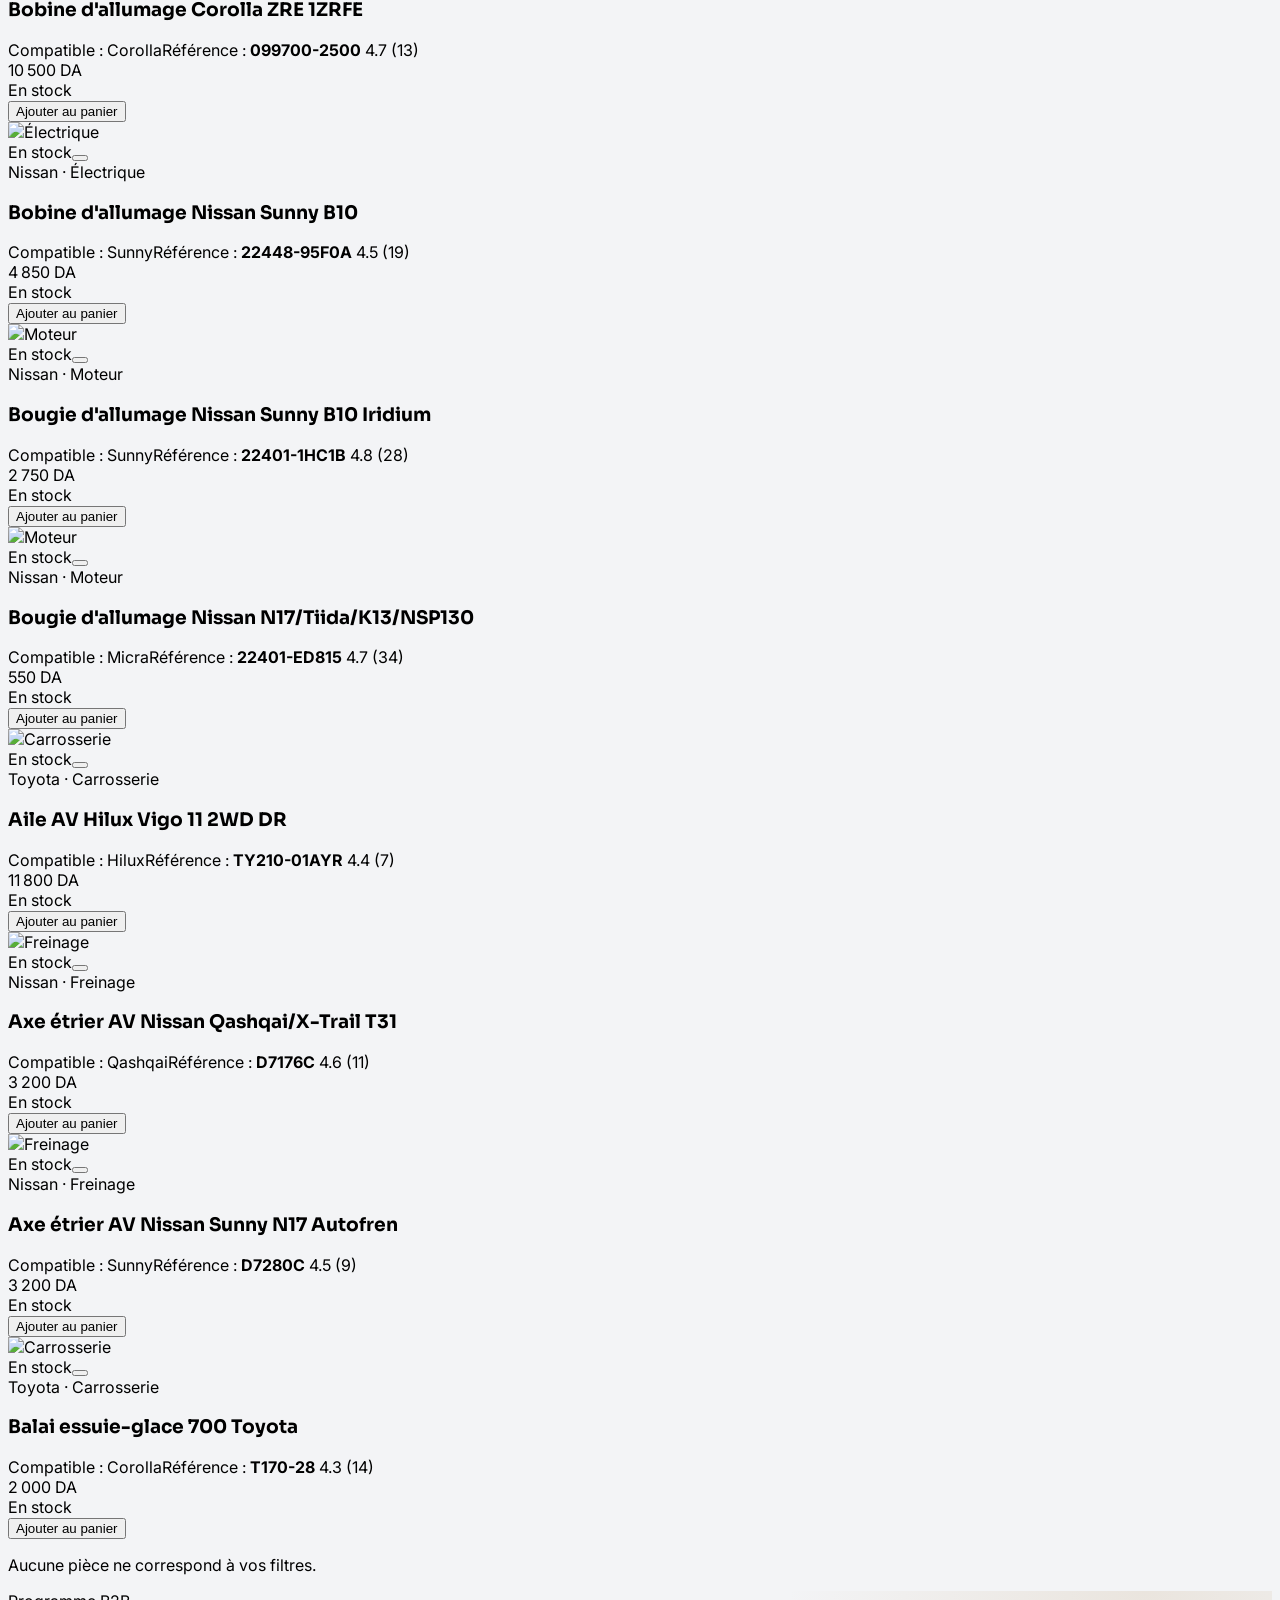
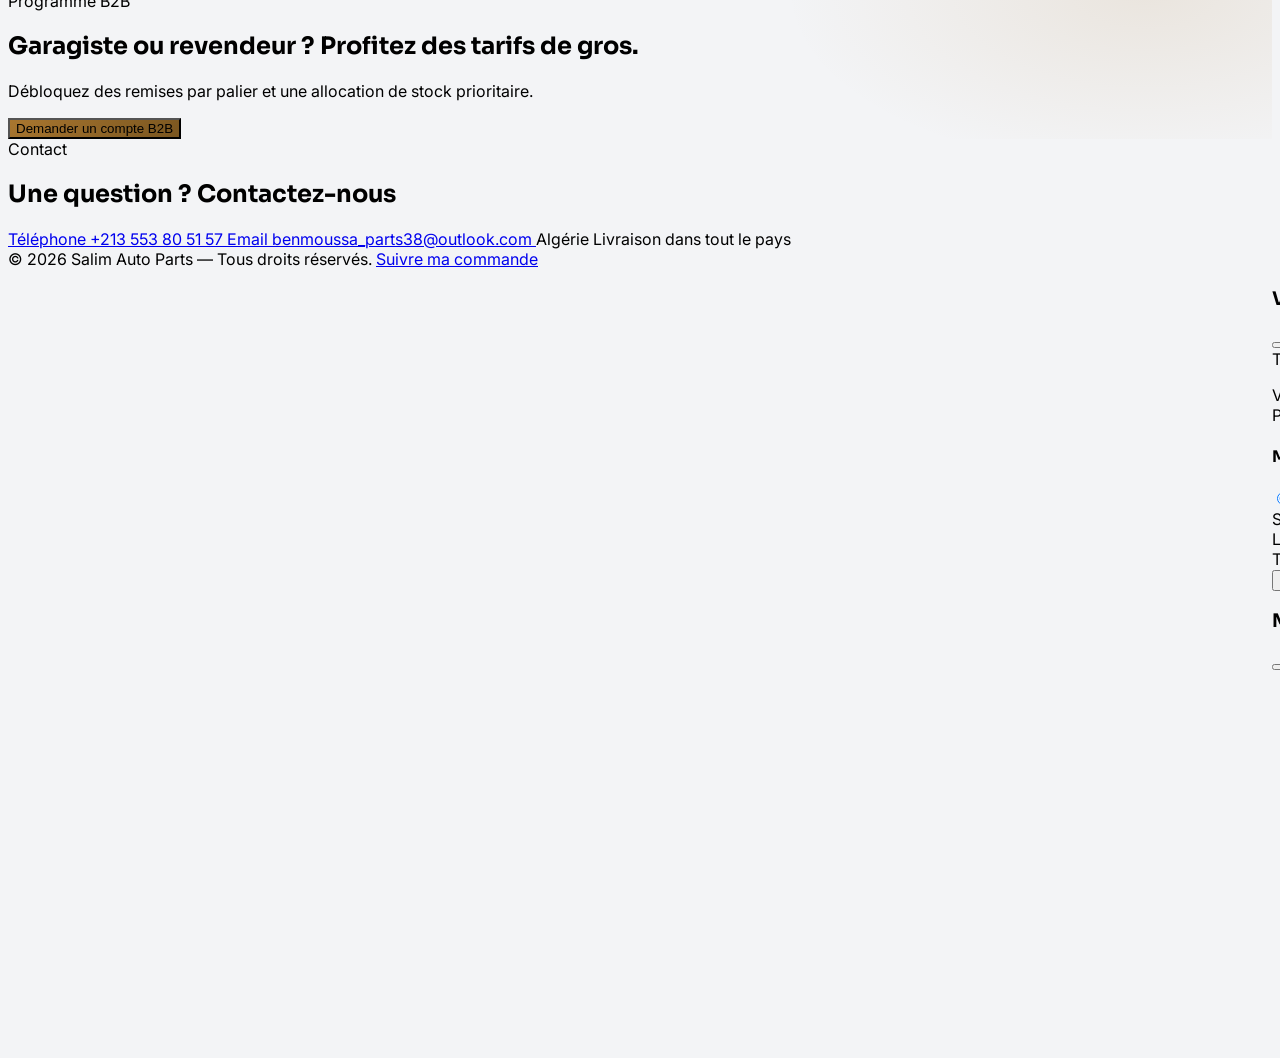
==== commit ae265afa: "Add real inventory, product photos, payment/tracking/wishlist, fix header - Adds 22 real products (T" ====
--- a/test-prototype.html
+++ b/test-prototype.html
@@ -76,6 +76,17 @@
   .theme-icon-moon { display: none; }
   html.dark .theme-icon-sun { display: none; }
   html.dark .theme-icon-moon { display: block; }
+  .track-step:not(:first-child)::before { content: ""; position: absolute; top: 18px; inset-inline-end: 50%; width: 100%; height: 2px; background: #cbced8; z-index: 0; }
+  html.dark .track-step:not(:first-child)::before { background: #323647; }
+  .track-step.done:not(:first-child)::before, .track-step.active:not(:first-child)::before { background: #16a34a; }
+  .track-step.done .track-dot { background: #16a34a; border-color: #16a34a; color: #fff; }
+  .track-step.done .track-label { color: #14161e; }
+  html.dark .track-step.done .track-label { color: #f4f5f7; }
+  .track-step.active .track-dot { background: #d81f2f; border-color: #d81f2f; color: #fff; box-shadow: 0 0 0 4px rgba(216,31,47,0.15); }
+  .track-step.active .track-label { color: #14161e; font-weight: 700; }
+  html.dark .track-step.active .track-label { color: #f4f5f7; }
+  .track-payment-status.paid { background: rgba(22,163,74,0.1); color: #16a34a; }
+  .track-payment-status.cod { background: rgba(169,118,47,0.1); color: #a9762f; }
 </style>
 </head>
 
@@ -102,7 +113,7 @@
     <div class="flex items-center gap-2 ms-auto flex-wrap justify-end">
       <!-- Simulate out-of-stock -->
       <label class="flex items-center gap-2.5 ps-3 pe-1 h-9 rounded-full bg-gold/10 border border-gold dark:border-gold-dark cursor-pointer select-none">
-        <span class="text-[11px] font-bold text-gold dark:text-gold-dark flex items-center gap-1.5 whitespace-nowrap"><i data-lucide="flask-conical" class="w-3.5 h-3.5"></i><span class="hidden md:inline" data-i18n="sim_label">Simuler rupture de stock</span></span>
+        <span class="text-[11px] font-bold text-gold dark:text-gold-dark flex items-center gap-1.5 whitespace-nowrap"><i data-lucide="flask-conical" class="w-3.5 h-3.5"></i><span class="hidden 2xl:inline" data-i18n="sim_label">Simuler rupture de stock</span></span>
         <span class="relative inline-block w-9 h-5 shrink-0">
           <input type="checkbox" id="simOosToggle" class="peer sr-only" />
           <span class="absolute inset-0 rounded-full bg-borderstrong dark:bg-borderstrong-dark peer-checked:bg-accent transition"></span>
@@ -128,6 +139,11 @@
       <button id="themeToggleBtn" class="w-[38px] h-[38px] rounded-lg bg-elevated dark:bg-elevated-dark border border-border dark:border-border-dark flex items-center justify-center hover:border-accent hover:text-accent transition shrink-0">
         <i data-lucide="sun" class="theme-icon-sun w-4 h-4"></i>
         <i data-lucide="moon" class="theme-icon-moon w-4 h-4"></i>
+      </button>
+
+      <button id="wishlistNavBtn" class="relative w-[38px] h-[38px] rounded-lg bg-elevated dark:bg-elevated-dark border border-border dark:border-border-dark flex items-center justify-center hover:border-accent hover:text-accent transition shrink-0">
+        <i data-lucide="heart" class="w-4 h-4"></i>
+        <span id="wishlistCount" class="absolute -top-1.5 -end-1.5 min-w-[17px] h-[17px] px-1 rounded-full bg-accent text-white text-[10px] font-bold flex items-center justify-center border-2 border-bg dark:border-bg-dark">0</span>
       </button>
 
       <button id="cartBtn" class="relative w-[38px] h-[38px] rounded-lg bg-elevated dark:bg-elevated-dark border border-border dark:border-border-dark flex items-center justify-center hover:border-accent hover:text-accent transition shrink-0">
@@ -269,28 +285,28 @@
       <h2 class="text-2xl sm:text-3xl font-extrabold" data-i18n="models_title">Modèles les plus demandés</h2>
     </div>
     <div class="grid grid-cols-2 lg:grid-cols-4 gap-5">
-      <button data-brand-filter="toyota" class="relative block w-full aspect-[4/3] rounded-2xl overflow-hidden border border-border dark:border-border-dark bg-elevated dark:bg-elevated-dark group">
-        <img src="https://commons.wikimedia.org/wiki/Special:FilePath/Toyota_Land_Cruiser.JPG?width=700" alt="Toyota Land Cruiser" loading="lazy" class="w-full h-full object-cover transition duration-500 group-hover:scale-105" />
+      <button data-brand-filter="toyota" data-model-filter="Yaris" class="relative block w-full aspect-[4/3] rounded-2xl overflow-hidden border border-border dark:border-border-dark bg-elevated dark:bg-elevated-dark group">
+        <img src="https://commons.wikimedia.org/wiki/Special:FilePath/Toyota_Yaris_1.5_XLi_2014_(13941854613).jpg?width=700" alt="Toyota Yaris 2013" loading="lazy" class="w-full h-full object-cover transition duration-500 group-hover:scale-105" />
         <span class="absolute inset-0 flex items-end p-4" style="background: linear-gradient(180deg, transparent 42%, rgba(6,7,11,0.85));">
-          <span class="text-start"><span class="block text-[11px] font-bold uppercase text-gold dark:text-gold-dark">Toyota</span><span class="block font-display font-bold text-white text-base">Land Cruiser</span></span>
+          <span class="text-start"><span class="block text-[11px] font-bold uppercase text-gold dark:text-gold-dark">Toyota</span><span class="block font-display font-bold text-white text-base">Yaris 2013</span></span>
         </span>
       </button>
-      <button data-brand-filter="nissan" class="relative block w-full aspect-[4/3] rounded-2xl overflow-hidden border border-border dark:border-border-dark bg-elevated dark:bg-elevated-dark group">
-        <img src="https://commons.wikimedia.org/wiki/Special:FilePath/Nissan_GT-R_01.JPG?width=700" alt="Nissan GT-R" loading="lazy" class="w-full h-full object-cover transition duration-500 group-hover:scale-105" />
+      <button data-brand-filter="toyota" data-model-filter="Corolla" class="relative block w-full aspect-[4/3] rounded-2xl overflow-hidden border border-border dark:border-border-dark bg-elevated dark:bg-elevated-dark group">
+        <img src="https://commons.wikimedia.org/wiki/Special:FilePath/Toyota_Corolla_Sedan.jpg?width=700" alt="Toyota Corolla 2012" loading="lazy" class="w-full h-full object-cover transition duration-500 group-hover:scale-105" />
         <span class="absolute inset-0 flex items-end p-4" style="background: linear-gradient(180deg, transparent 42%, rgba(6,7,11,0.85));">
-          <span class="text-start"><span class="block text-[11px] font-bold uppercase text-gold dark:text-gold-dark">Nissan</span><span class="block font-display font-bold text-white text-base">GT-R</span></span>
+          <span class="text-start"><span class="block text-[11px] font-bold uppercase text-gold dark:text-gold-dark">Toyota</span><span class="block font-display font-bold text-white text-base">Corolla 2012</span></span>
         </span>
       </button>
-      <button data-brand-filter="lexus" class="relative block w-full aspect-[4/3] rounded-2xl overflow-hidden border border-border dark:border-border-dark bg-elevated dark:bg-elevated-dark group">
-        <img src="https://commons.wikimedia.org/wiki/Special:FilePath/Lexus_LX_570.jpg?width=700" alt="Lexus LX 570" loading="lazy" class="w-full h-full object-cover transition duration-500 group-hover:scale-105" />
+      <button data-brand-filter="toyota" data-model-filter="Hilux" class="relative block w-full aspect-[4/3] rounded-2xl overflow-hidden border border-border dark:border-border-dark bg-elevated dark:bg-elevated-dark group">
+        <img src="https://commons.wikimedia.org/wiki/Special:FilePath/2015_Toyota_Hilux_Revo_Smart_Cab_Prerunner_2.4_G_Front.jpg?width=700" alt="Toyota Hilux 2015" loading="lazy" class="w-full h-full object-cover transition duration-500 group-hover:scale-105" />
         <span class="absolute inset-0 flex items-end p-4" style="background: linear-gradient(180deg, transparent 42%, rgba(6,7,11,0.85));">
-          <span class="text-start"><span class="block text-[11px] font-bold uppercase text-gold dark:text-gold-dark">Lexus</span><span class="block font-display font-bold text-white text-base">LX 570</span></span>
+          <span class="text-start"><span class="block text-[11px] font-bold uppercase text-gold dark:text-gold-dark">Toyota</span><span class="block font-display font-bold text-white text-base">Hilux 2015</span></span>
         </span>
       </button>
-      <button data-brand-filter="infiniti" class="relative block w-full aspect-[4/3] rounded-2xl overflow-hidden border border-border dark:border-border-dark bg-elevated dark:bg-elevated-dark group">
-        <img src="https://commons.wikimedia.org/wiki/Special:FilePath/Infiniti_QX80.jpg?width=700" alt="Infiniti QX80" loading="lazy" class="w-full h-full object-cover transition duration-500 group-hover:scale-105" />
+      <button data-brand-filter="nissan" data-model-filter="Sunny" class="relative block w-full aspect-[4/3] rounded-2xl overflow-hidden border border-border dark:border-border-dark bg-elevated dark:bg-elevated-dark group">
+        <img src="https://commons.wikimedia.org/wiki/Special:FilePath/Nissan_Almera_Sportech_(N17)_02.jpg?width=700" alt="Nissan Sunny 2014" loading="lazy" class="w-full h-full object-cover transition duration-500 group-hover:scale-105" />
         <span class="absolute inset-0 flex items-end p-4" style="background: linear-gradient(180deg, transparent 42%, rgba(6,7,11,0.85));">
-          <span class="text-start"><span class="block text-[11px] font-bold uppercase text-gold dark:text-gold-dark">Infiniti</span><span class="block font-display font-bold text-white text-base">QX80</span></span>
+          <span class="text-start"><span class="block text-[11px] font-bold uppercase text-gold dark:text-gold-dark">Nissan</span><span class="block font-display font-bold text-white text-base">Sunny 2014</span></span>
         </span>
       </button>
     </div>
@@ -425,7 +441,7 @@
 <footer class="border-t border-border dark:border-border-dark py-8 mt-6">
   <div class="max-w-[1360px] mx-auto px-5 flex items-center justify-between flex-wrap gap-3 text-xs text-muted dark:text-muted-dark">
     <span>&copy; <span id="year"></span> Salim Auto Parts — <span data-i18n="footer_rights">Tous droits réservés.</span></span>
-    <span>Tailwind CSS + Lucide Icons</span>
+    <a href="#" class="track-order-link inline-flex items-center gap-1.5 hover:text-accent transition"><i data-lucide="truck" class="w-3.5 h-3.5"></i> <span data-i18n="track_order">Suivre ma commande</span></a>
   </div>
 </footer>
 
@@ -441,12 +457,69 @@
   </div>
   <div id="cartItems" class="flex-1 overflow-y-auto px-5 py-4 flex flex-col gap-3.5"></div>
   <div class="border-t border-border dark:border-border-dark px-5 pt-4 pb-5">
+    <div id="paymentMethodGroup" class="mb-4 pb-4 border-b border-dashed border-border dark:border-border-dark">
+      <h4 class="text-xs font-bold uppercase tracking-wide text-muted dark:text-muted-dark mb-2.5" data-i18n="payment_method_title">Méthode de paiement</h4>
+      <label class="flex items-center gap-2.5 px-3 py-2.5 mb-2 rounded-lg border border-border dark:border-border-dark has-[:checked]:border-accent has-[:checked]:bg-accent/10 cursor-pointer text-sm transition">
+        <input type="radio" name="paymentMethod" value="cod" checked class="accent-accent w-4 h-4 shrink-0" />
+        <i data-lucide="truck" class="w-4 h-4 text-muted dark:text-muted-dark shrink-0"></i>
+        <span data-i18n="payment_cod">Paiement à la livraison</span>
+      </label>
+      <label class="flex items-center gap-2.5 px-3 py-2.5 mb-2 rounded-lg border border-border dark:border-border-dark has-[:checked]:border-accent has-[:checked]:bg-accent/10 cursor-pointer text-sm transition">
+        <input type="radio" name="paymentMethod" value="edahabia" class="accent-accent w-4 h-4 shrink-0" />
+        <i data-lucide="credit-card" class="w-4 h-4 text-muted dark:text-muted-dark shrink-0"></i>
+        <span data-i18n="payment_edahabia">Carte EDAHABIA (Dahabia)</span>
+      </label>
+      <label class="flex items-center gap-2.5 px-3 py-2.5 rounded-lg border border-border dark:border-border-dark has-[:checked]:border-accent has-[:checked]:bg-accent/10 cursor-pointer text-sm transition">
+        <input type="radio" name="paymentMethod" value="cib" class="accent-accent w-4 h-4 shrink-0" />
+        <i data-lucide="credit-card" class="w-4 h-4 text-muted dark:text-muted-dark shrink-0"></i>
+        <span data-i18n="payment_cib">Carte CIB</span>
+      </label>
+    </div>
     <div class="flex justify-between text-sm text-sub dark:text-sub-dark mb-2"><span data-i18n="cart_subtotal">Sous-total</span><span id="cartSubtotal">0</span></div>
     <div class="flex justify-between text-sm text-sub dark:text-sub-dark mb-2"><span data-i18n="cart_shipping">Livraison estimée</span><span id="cartShipping">0</span></div>
     <div class="flex justify-between text-base font-bold mt-2 pt-2 border-t border-dashed border-border dark:border-border-dark"><span data-i18n="cart_total">Total</span><span id="cartTotal">0</span></div>
     <button id="checkoutBtn" class="w-full mt-3.5 flex items-center justify-center gap-2 py-3 rounded-lg bg-accent hover:bg-accent-hover text-white font-semibold text-sm transition"><i data-lucide="lock" class="w-4 h-4"></i> <span data-i18n="cart_checkout">Passer la commande</span></button>
   </div>
 </aside>
+
+<!-- ============ WISHLIST DRAWER ============ -->
+<div id="wishlistOverlay" class="fixed inset-0 bg-black/50 backdrop-blur-[2px] z-[200] overlay-hidden transition-opacity duration-200"></div>
+<aside id="wishlistDrawer" class="fixed top-0 end-0 h-full w-full sm:w-[420px] bg-elevated dark:bg-elevated-dark border-s border-border dark:border-border-dark z-[201] flex flex-col drawer-closed transition-transform duration-300 ease-out">
+  <div class="flex items-center justify-between px-5 py-5 border-b border-border dark:border-border-dark">
+    <h3 class="text-base font-bold flex items-center gap-2"><i data-lucide="heart" class="w-4 h-4"></i> <span data-i18n="wishlist_title">Mes favoris</span></h3>
+    <button id="wishlistCloseBtn" class="w-8 h-8 rounded-full bg-card dark:bg-card-dark flex items-center justify-center hover:text-accent"><i data-lucide="x" class="w-4 h-4"></i></button>
+  </div>
+  <div id="wishlistItems" class="flex-1 overflow-y-auto px-5 py-4 flex flex-col gap-3.5"></div>
+</aside>
+
+<!-- ============ TRACK ORDER MODAL ============ -->
+<div id="trackOverlay" class="fixed inset-0 bg-black/50 backdrop-blur-[2px] z-[300] overlay-hidden transition-opacity duration-200"></div>
+<div id="trackModal" class="fixed top-1/2 left-1/2 w-[460px] max-w-[92vw] bg-elevated dark:bg-elevated-dark border border-border dark:border-border-dark rounded-2xl z-[301] p-6 modal-hidden transition-all duration-200 shadow-2xl text-center">
+  <button id="trackCloseBtn" class="absolute top-4 end-4 w-7 h-7 rounded-full bg-card dark:bg-card-dark flex items-center justify-center hover:text-accent"><i data-lucide="x" class="w-3.5 h-3.5"></i></button>
+  <span class="w-12 h-12 rounded-full bg-accent/10 text-accent flex items-center justify-center mb-4 mx-auto"><i data-lucide="truck" class="w-5 h-5"></i></span>
+  <h3 class="text-lg font-bold mb-2" data-i18n="track_title">Suivre ma commande</h3>
+  <p class="text-sm text-sub dark:text-sub-dark mb-4" data-i18n="track_desc">Statut de votre dernière commande de démonstration.</p>
+  <div id="trackPaymentStatus" class="inline-flex items-center gap-2 px-3.5 py-2 rounded-full text-xs font-bold mb-6"></div>
+  <div id="trackSteps" class="flex items-start justify-between gap-1">
+    <div class="track-step flex-1 flex flex-col items-center gap-2 relative" data-step="1">
+      <span class="track-dot relative z-10 w-9 h-9 rounded-full bg-bg dark:bg-bg-dark border-2 border-borderstrong dark:border-borderstrong-dark flex items-center justify-center text-muted dark:text-muted-dark"><i data-lucide="check" class="w-4 h-4"></i></span>
+      <span class="track-label text-[11px] font-semibold text-muted dark:text-muted-dark max-w-[80px] leading-tight" data-i18n="track_step1">Commande acceptée</span>
+    </div>
+    <div class="track-step flex-1 flex flex-col items-center gap-2 relative" data-step="2">
+      <span class="track-dot relative z-10 w-9 h-9 rounded-full bg-bg dark:bg-bg-dark border-2 border-borderstrong dark:border-borderstrong-dark flex items-center justify-center text-muted dark:text-muted-dark"><i data-lucide="package" class="w-4 h-4"></i></span>
+      <span class="track-label text-[11px] font-semibold text-muted dark:text-muted-dark max-w-[80px] leading-tight" data-i18n="track_step2">Préparation</span>
+    </div>
+    <div class="track-step flex-1 flex flex-col items-center gap-2 relative" data-step="3">
+      <span class="track-dot relative z-10 w-9 h-9 rounded-full bg-bg dark:bg-bg-dark border-2 border-borderstrong dark:border-borderstrong-dark flex items-center justify-center text-muted dark:text-muted-dark"><i data-lucide="truck" class="w-4 h-4"></i></span>
+      <span class="track-label text-[11px] font-semibold text-muted dark:text-muted-dark max-w-[80px] leading-tight" data-i18n="track_step3">En cours de livraison</span>
+    </div>
+    <div class="track-step flex-1 flex flex-col items-center gap-2 relative" data-step="4">
+      <span class="track-dot relative z-10 w-9 h-9 rounded-full bg-bg dark:bg-bg-dark border-2 border-borderstrong dark:border-borderstrong-dark flex items-center justify-center text-muted dark:text-muted-dark"><i data-lucide="check-check" class="w-4 h-4"></i></span>
+      <span class="track-label text-[11px] font-semibold text-muted dark:text-muted-dark max-w-[80px] leading-tight" data-i18n="track_step4">Livrée</span>
+    </div>
+  </div>
+  <button id="trackCloseBtn2" class="w-full mt-6 py-2.5 rounded-lg border border-borderstrong dark:border-borderstrong-dark hover:border-accent hover:text-accent font-semibold text-sm transition" data-i18n="track_close">Fermer</button>
+</div>
 
 <!-- ============ NOTIFY MODAL ============ -->
 <div id="modalOverlay" class="fixed inset-0 bg-black/50 backdrop-blur-[2px] z-[300] overlay-hidden transition-opacity duration-200"></div>
@@ -501,7 +574,13 @@
       no_results: 'Aucune pièce ne correspond à vos filtres.',
       cta_eyebrow: 'Programme B2B', cta_title: 'Garagiste ou revendeur ? Profitez des tarifs de gros.',
       cta_desc: 'Débloquez des remises par palier et une allocation de stock prioritaire.', cta_btn: 'Demander un compte B2B',
-      footer_rights: 'Tous droits réservés.',
+      footer_rights: 'Tous droits réservés.', track_order: 'Suivre ma commande',
+      payment_method_title: 'Méthode de paiement', payment_cod: 'Paiement à la livraison',
+      payment_edahabia: 'Carte EDAHABIA (Dahabia)', payment_cib: 'Carte CIB',
+      wishlist_title: 'Mes favoris', wishlist_empty: 'Votre liste de favoris est vide.', wishlist_empty_sub: 'Cliquez sur le cœur d’une pièce pour l’ajouter ici.',
+      track_title: 'Suivre ma commande', track_desc: 'Statut de votre dernière commande de démonstration.',
+      track_step1: 'Commande acceptée', track_step2: 'Préparation', track_step3: 'En cours de livraison', track_step4: 'Livrée',
+      track_close: 'Fermer', track_status_paid: 'Payée', track_status_cod: 'Paiement à la livraison',
       cart_title: 'Votre panier', cart_empty: 'Votre panier est vide.', cart_empty_sub: 'Parcourez le catalogue pour ajouter des pièces.',
       cart_subtotal: 'Sous-total', cart_shipping: 'Livraison estimée', cart_total: 'Total', cart_checkout: 'Passer la commande',
       cart_wholesale_note: 'Tarifs de gros appliqués à cette commande.', cart_free: 'Gratuit',
@@ -544,7 +623,13 @@
       no_results: 'لا توجد قطع مطابقة لعوامل التصفية.',
       cta_eyebrow: 'برنامج الجملة', cta_title: 'لديك ورشة أو تعيد بيع القطع؟ احصل على أسعار الجملة.',
       cta_desc: 'افتح خصومات متدرجة وأولوية في توفر المخزون.', cta_btn: 'التقدم لحساب جملة',
-      footer_rights: 'جميع الحقوق محفوظة.',
+      footer_rights: 'جميع الحقوق محفوظة.', track_order: 'تتبع الطلب',
+      payment_method_title: 'طريقة الدفع', payment_cod: 'الدفع عند الاستلام',
+      payment_edahabia: 'بطاقة الذهبية (EDAHABIA)', payment_cib: 'بطاقة CIB',
+      wishlist_title: 'المفضلة', wishlist_empty: 'قائمة المفضلة فارغة.', wishlist_empty_sub: 'اضغط على أيقونة القلب لإضافة قطعة هنا.',
+      track_title: 'تتبع الطلب', track_desc: 'حالة آخر طلب تجريبي.',
+      track_step1: 'تم قبول الطلب', track_step2: 'قيد التحضير', track_step3: 'في طور التوصيل', track_step4: 'تم التوصيل',
+      track_close: 'إغلاق', track_status_paid: 'مدفوعة', track_status_cod: 'الدفع عند الاستلام',
       cart_title: 'سلة التسوق', cart_empty: 'سلتك فارغة.', cart_empty_sub: 'تصفح الكتالوج لإضافة قطع غيار.',
       cart_subtotal: 'المجموع الفرعي', cart_shipping: 'الشحن التقديري', cart_total: 'الإجمالي', cart_checkout: 'إتمام الطلب',
       cart_wholesale_note: 'تم تطبيق أسعار الجملة على هذا الطلب.', cart_free: 'مجاني',
@@ -587,7 +672,13 @@
       no_results: 'No parts match your filters.',
       cta_eyebrow: 'B2B Program', cta_title: 'Run a garage or resell parts? Get wholesale pricing.',
       cta_desc: 'Unlock tiered bulk pricing and priority stock allocation.', cta_btn: 'Apply for a B2B account',
-      footer_rights: 'All rights reserved.',
+      footer_rights: 'All rights reserved.', track_order: 'Track my order',
+      payment_method_title: 'Payment method', payment_cod: 'Cash on delivery',
+      payment_edahabia: 'EDAHABIA (Dahabia) card', payment_cib: 'CIB card',
+      wishlist_title: 'My Wishlist', wishlist_empty: 'Your wishlist is empty.', wishlist_empty_sub: 'Click a part’s heart icon to add it here.',
+      track_title: 'Track my order', track_desc: 'Status of your latest demo order.',
+      track_step1: 'Order accepted', track_step2: 'Preparation', track_step3: 'Out for delivery', track_step4: 'Delivered',
+      track_close: 'Close', track_status_paid: 'Paid', track_status_cod: 'Cash on delivery',
       cart_title: 'Your Cart', cart_empty: 'Your cart is empty.', cart_empty_sub: 'Browse the catalog to add parts.',
       cart_subtotal: 'Subtotal', cart_shipping: 'Estimated shipping', cart_total: 'Total', cart_checkout: 'Checkout',
       cart_wholesale_note: 'Wholesale pricing applied to this order.', cart_free: 'Free',
@@ -604,6 +695,14 @@
   const BRAND_LABELS = { toyota: 'Toyota', nissan: 'Nissan', lexus: 'Lexus', infiniti: 'Infiniti' };
   const CATEGORY_ICONS = { engine: 'cog', brake: 'disc', suspension: 'gauge', filter: 'filter', electrical: 'zap', body: 'layers' };
   const CATEGORY_COLOR = { engine: '#d81f2f', brake: '#dc2626', suspension: '#2563eb', filter: '#a9762f', electrical: '#9333ea', body: '#16a34a' };
+  const CATEGORY_PHOTOS = {
+    engine: 'https://commons.wikimedia.org/wiki/Special:FilePath/Spark_plugs.jpg?width=500',
+    brake: 'https://commons.wikimedia.org/wiki/Special:FilePath/Disc_brake_pads.JPG?width=500',
+    suspension: 'https://commons.wikimedia.org/wiki/Special:FilePath/Shock_Absorbers_Detail.jpg?width=500',
+    filter: 'https://commons.wikimedia.org/wiki/Special:FilePath/Oil_filter.JPG?width=500',
+    electrical: 'https://commons.wikimedia.org/wiki/Special:FilePath/Alternator.jpg?width=500',
+    body: 'https://commons.wikimedia.org/wiki/Special:FilePath/Headlight_Honda_CR-Z.jpg?width=500'
+  };
   const VEHICLE_MODELS = {
     toyota: ['Land Cruiser', 'Land Cruiser Prado', 'Hilux', 'Corolla', 'Camry', 'Fortuner', 'Yaris', 'Vitz', 'RAV4', 'Highlander', 'C-HR', 'Prius', 'Avalon', 'Avensis', 'Auris', 'Tacoma', 'Tundra', '4Runner', 'Sequoia', 'Sienna', 'Supra', 'Hiace', 'Innova', 'Alphard', 'Crown'],
     nissan: ['Patrol', 'GT-R', 'X-Trail', 'Navara', 'Sunny', 'Sentra', 'Altima', 'Maxima', 'Micra', 'Note', 'Juke', 'Qashqai', 'Murano', 'Pathfinder', 'Armada', 'Frontier', 'Titan', '370Z', 'Kicks', 'Rogue', 'Tiida', 'Almera'],
@@ -630,7 +729,25 @@
     { id: 'p13', brand: 'infiniti', fits: ['QX80'], name: 'Genuine Engine Oil Filter', category: 'filter', sku: '15208-9E01A', price: 8200, wholesalePrice: 6100, moq: 5, stock: true, rating: 4.7, reviews: 103 },
     { id: 'p14', brand: 'infiniti', fits: ['QX80'], name: 'Front Brake Pad Set', category: 'brake', sku: 'D1060-1LA0A', price: 61000, wholesalePrice: 50000, moq: 2, stock: false, rating: 4.6, reviews: 44 },
     { id: 'p15', brand: 'infiniti', fits: ['Q50'], name: 'Rear Shock Absorber', category: 'suspension', sku: 'E6210-4GA0A', price: 175000, wholesalePrice: 149000, moq: 1, stock: true, rating: 4.8, reviews: 29 },
-    { id: 'p16', brand: 'infiniti', fits: ['Q50'], name: 'Ignition Coil', category: 'engine', sku: '90919-02258', price: 34000, wholesalePrice: 27000, moq: 3, stock: true, rating: 4.6, reviews: 88 }
+    { id: 'p16', brand: 'infiniti', fits: ['Q50'], name: 'Ignition Coil', category: 'engine', sku: '90919-02258', price: 34000, wholesalePrice: 27000, moq: 3, stock: true, rating: 4.6, reviews: 88 },
+
+    // Real inventory — Benmoussa Salim, Tissemsilt
+    { id: 'p17', brand: 'toyota', fits: ['Land Cruiser Prado'], name: 'Alternateur KUN D4D', category: 'electrical', sku: 'EA1003N', price: 28500, wholesalePrice: 23500, moq: 2, stock: true, rating: 4.6, reviews: 12 },
+    { id: 'p18', brand: 'nissan', fits: ['Navara'], name: 'Alternateur Nissan Navara D40T YD25', category: 'electrical', sku: 'TAL21725', price: 33000, wholesalePrice: 27500, moq: 1, stock: true, rating: 4.7, reviews: 9 },
+    { id: 'p19', brand: 'nissan', fits: ['Micra'], name: 'Alternateur Nissan Micra K13 12V 100A', category: 'electrical', sku: 'EA1006N', price: 22000, wholesalePrice: 18000, moq: 2, stock: true, rating: 4.5, reviews: 15 },
+    { id: 'p20', brand: 'toyota', fits: ['Yaris'], name: 'Alternateur Yaris NSP130 Essence', category: 'electrical', sku: 'WP270600Y120', price: 36000, wholesalePrice: 30000, moq: 1, stock: true, rating: 4.6, reviews: 7 },
+    { id: 'p21', brand: 'nissan', fits: ['Sunny'], name: 'Alternateur Nissan Sunny B10', category: 'electrical', sku: '23100-95F0A', price: 25500, wholesalePrice: 21000, moq: 2, stock: true, rating: 4.5, reviews: 11 },
+    { id: 'p22', brand: 'toyota', fits: ['Land Cruiser'], name: 'Amortisseur AR Land Cruiser/KUN15', category: 'suspension', sku: '48531-09500', price: 9500, wholesalePrice: 7800, moq: 4, stock: true, rating: 4.7, reviews: 22 },
+    { id: 'p23', brand: 'nissan', fits: ['Qashqai'], name: 'Amortisseur AV DR Nissan Qashqai J11', category: 'suspension', sku: 'TS017240', price: 8350, wholesalePrice: 6900, moq: 2, stock: false, rating: 4.5, reviews: 6 },
+    { id: 'p24', brand: 'toyota', fits: ['Yaris'], name: 'Amortisseur AV DR Yaris NLP/NSP130', category: 'suspension', sku: 'PAM169260962', price: 9500, wholesalePrice: 7900, moq: 1, stock: true, rating: 4.6, reviews: 9 },
+    { id: 'p25', brand: 'toyota', fits: ['Corolla'], name: "Bobine d'allumage Corolla ZRE 1ZRFE", category: 'electrical', sku: '099700-2500', price: 10500, wholesalePrice: 8700, moq: 2, stock: true, rating: 4.7, reviews: 13 },
+    { id: 'p26', brand: 'nissan', fits: ['Sunny'], name: "Bobine d'allumage Nissan Sunny B10", category: 'electrical', sku: '22448-95F0A', price: 4850, wholesalePrice: 3950, moq: 4, stock: true, rating: 4.5, reviews: 19 },
+    { id: 'p27', brand: 'nissan', fits: ['Sunny'], name: "Bougie d'allumage Nissan Sunny B10 Iridium", category: 'engine', sku: '22401-1HC1B', price: 2750, wholesalePrice: 2250, moq: 6, stock: true, rating: 4.8, reviews: 28 },
+    { id: 'p28', brand: 'nissan', fits: ['Micra'], name: "Bougie d'allumage Nissan N17/Tiida/K13/NSP130", category: 'engine', sku: '22401-ED815', price: 550, wholesalePrice: 450, moq: 10, stock: true, rating: 4.7, reviews: 34 },
+    { id: 'p29', brand: 'toyota', fits: ['Hilux'], name: 'Aile AV Hilux Vigo 11 2WD DR', category: 'body', sku: 'TY210-01AYR', price: 11800, wholesalePrice: 9700, moq: 1, stock: true, rating: 4.4, reviews: 7 },
+    { id: 'p30', brand: 'nissan', fits: ['Qashqai'], name: 'Axe étrier AV Nissan Qashqai/X-Trail T31', category: 'brake', sku: 'D7176C', price: 3200, wholesalePrice: 2600, moq: 4, stock: true, rating: 4.6, reviews: 11 },
+    { id: 'p31', brand: 'nissan', fits: ['Sunny'], name: 'Axe étrier AV Nissan Sunny N17 Autofren', category: 'brake', sku: 'D7280C', price: 3200, wholesalePrice: 2600, moq: 4, stock: true, rating: 4.5, reviews: 9 },
+    { id: 'p32', brand: 'toyota', fits: ['Corolla'], name: 'Balai essuie-glace 700 Toyota', category: 'body', sku: 'T170-28', price: 2000, wholesalePrice: 1600, moq: 6, stock: true, rating: 4.3, reviews: 14 }
   ];
 
   const VIN_DATABASE = {
@@ -647,7 +764,8 @@
   const state = {
     lang: 'fr', theme: 'light', mode: 'retail', simulateOOS: false,
     search: '', vehicleBrand: null, vehicleModel: null, brandFilter: null,
-    availability: new Set(), cart: []
+    availability: new Set(), cart: [], wishlist: new Set(),
+    paymentMethod: 'cod', lastOrder: null
   };
 
   function t(key) { return (TRANSLATIONS[state.lang] && TRANSLATIONS[state.lang][key]) || key; }
@@ -672,7 +790,8 @@
     document.documentElement.setAttribute('dir', lang === 'ar' ? 'rtl' : 'ltr');
     $all('.lang-btn').forEach((b) => b.classList.toggle('active', b.dataset.lang === lang));
     applyTranslations();
-    render(); renderCart();
+    render(); renderCart(); renderWishlist();
+    if ($('#trackModal').classList.contains('modal-visible')) renderTrackModal();
   }
   function setTheme(theme) {
     state.theme = theme;
@@ -747,12 +866,17 @@
     $('#simOosToggle').addEventListener('change', (e) => {
       state.simulateOOS = e.target.checked;
       render();
+      renderWishlist();
       showToast(state.simulateOOS ? t('toast_sim_on') : t('toast_sim_off'), 'info');
     });
 
     $all('[data-brand-filter]').forEach((btn) => {
       btn.addEventListener('click', () => {
-        state.brandFilter = btn.dataset.brandFilter; state.vehicleBrand = null; state.vehicleModel = null;
+        const brand = btn.dataset.brandFilter;
+        const model = btn.dataset.modelFilter;
+        state.brandFilter = brand;
+        if (model) { state.vehicleBrand = brand; state.vehicleModel = model; }
+        else { state.vehicleBrand = null; state.vehicleModel = null; }
         render();
         $('#shop').scrollIntoView({ behavior: 'smooth' });
       });
@@ -858,6 +982,10 @@
     const stock = isInStock(p);
     const wholesale = state.mode === 'wholesale';
     const price = unitPrice(p);
+    const inWishlist = state.wishlist.has(p.id);
+    const wishlistBtn = '<button data-action="wishlist" data-id="' + p.id + '" class="w-8 h-8 rounded-full flex items-center justify-center border backdrop-blur transition ' +
+      (inWishlist ? 'bg-accent border-accent text-white' : 'bg-card/70 dark:bg-card-dark/70 border-border dark:border-border-dark text-ink dark:text-ink-dark') +
+      '"><i data-lucide="heart" class="w-3.5 h-3.5"></i></button>';
 
     const stockBadge = stock
       ? '<span class="inline-flex items-center gap-1 text-[11px] font-bold px-2.5 py-1 rounded-full bg-green-500/10 text-green-600 dark:text-green-400"><i data-lucide="check-circle" class="w-3 h-3"></i>' + t('in_stock') + '</span>'
@@ -880,9 +1008,10 @@
 
     return (
       '<article class="fade-in bg-card dark:bg-card-dark border border-border dark:border-border-dark rounded-2xl overflow-hidden flex flex-col hover:-translate-y-1 hover:shadow-lg transition ' + (stock ? '' : 'opacity-95') + '">' +
-        '<div class="relative aspect-[4/3] flex items-center justify-center bg-bg dark:bg-bg-dark" style="' + (stock ? '' : 'filter:grayscale(0.5) brightness(0.96);') + '">' +
-          '<div class="absolute top-3 inset-x-3 flex items-start justify-between gap-2">' + stockBadge + '</div>' +
-          '<i data-lucide="' + CATEGORY_ICONS[p.category] + '" class="w-14 h-14" style="color:' + CATEGORY_COLOR[p.category] + '"></i>' +
+        '<div class="relative aspect-[4/3] bg-bg dark:bg-bg-dark" style="' + (stock ? '' : 'filter:grayscale(0.5) brightness(0.96);') + '">' +
+          '<img src="' + CATEGORY_PHOTOS[p.category] + '" alt="' + t('cat_' + p.category) + '" loading="lazy" class="w-full h-full object-cover" />' +
+          '<div class="absolute top-3 inset-x-3 flex items-start justify-between gap-2">' + stockBadge + wishlistBtn + '</div>' +
+          '<span class="absolute bottom-2.5 start-2.5 w-7 h-7 rounded-full bg-card/80 dark:bg-card-dark/80 backdrop-blur border border-border dark:border-border-dark flex items-center justify-center"><i data-lucide="' + CATEGORY_ICONS[p.category] + '" class="w-3.5 h-3.5" style="color:' + CATEGORY_COLOR[p.category] + '"></i></span>' +
         '</div>' +
         '<div class="p-4 flex flex-col gap-1.5 flex-1">' +
           '<span class="flex items-center gap-1.5 text-[11px] font-bold text-muted dark:text-muted-dark uppercase"><span class="w-2 h-2 rounded-full bg-' + p.brand + '"></span>' + BRAND_LABELS[p.brand] + ' &middot; ' + t('cat_' + p.category) + '</span>' +
@@ -910,9 +1039,92 @@
     $('#productGrid').addEventListener('click', (e) => {
       const add = e.target.closest('[data-action="add"]');
       const notify = e.target.closest('[data-action="notify"]');
+      const wish = e.target.closest('[data-action="wishlist"]');
       if (add) addToCart(add.dataset.id);
       else if (notify) openNotify(notify.dataset.id);
-    });
+      else if (wish) toggleWishlist(wish.dataset.id);
+    });
+  }
+
+  /* ---------------- WISHLIST ---------------- */
+  function toggleWishlist(id) {
+    if (state.wishlist.has(id)) { state.wishlist.delete(id); showToast(t('toast_wishlist_removed'), 'info'); }
+    else { state.wishlist.add(id); showToast(t('toast_wishlist_added')); }
+    updateWishlistCount();
+    renderWishlist();
+    render();
+  }
+  function updateWishlistCount() { $('#wishlistCount').textContent = state.wishlist.size; }
+  function renderWishlist() {
+    const box = $('#wishlistItems');
+    const items = Array.from(state.wishlist).map(findProduct).filter(Boolean);
+    if (!items.length) {
+      box.innerHTML = '<div class="flex-1 flex flex-col items-center justify-center text-center text-muted dark:text-muted-dark gap-3 py-16"><i data-lucide="heart" class="w-11 h-11 opacity-50"></i><p>' + t('wishlist_empty') + '<br>' + t('wishlist_empty_sub') + '</p></div>';
+      icons();
+      return;
+    }
+    box.innerHTML = items.map((p) => {
+      const price = unitPrice(p);
+      const stock = isInStock(p);
+      return '<div class="flex gap-3 pb-3.5 border-b border-border dark:border-border-dark">' +
+        '<div class="w-16 h-16 rounded-lg bg-bg dark:bg-bg-dark flex items-center justify-center shrink-0 text-accent"><i data-lucide="' + CATEGORY_ICONS[p.category] + '" class="w-6 h-6"></i></div>' +
+        '<div class="flex-1 min-w-0">' +
+          '<div class="text-[13.5px] font-semibold mb-0.5 truncate">' + p.name + '</div>' +
+          '<div class="text-[11px] text-muted dark:text-muted-dark mb-2" dir="ltr" style="text-align:start">' + BRAND_LABELS[p.brand] + ' &middot; ' + p.sku + '</div>' +
+          '<div class="flex items-center justify-between">' +
+            '<span class="font-bold text-[13.5px]">' + fmt(price) + '</span>' +
+            (stock
+              ? '<button data-act="wadd" data-id="' + p.id + '" class="px-2.5 py-1.5 rounded-md bg-accent hover:bg-accent-hover text-white"><i data-lucide="shopping-cart" class="w-3.5 h-3.5"></i></button>'
+              : '<span class="text-[10px] font-bold px-2 py-1 rounded-full bg-red-500/10 text-red-600 dark:text-red-400">' + t('not_available') + '</span>') +
+          '</div>' +
+        '</div>' +
+        '<button data-act="wrm" data-id="' + p.id + '" class="text-muted dark:text-muted-dark hover:text-red-500"><i data-lucide="trash-2" class="w-4 h-4"></i></button>' +
+      '</div>';
+    }).join('');
+    icons();
+  }
+  function initWishlistDrawer() {
+    $('#wishlistItems').addEventListener('click', (e) => {
+      const btn = e.target.closest('button[data-act]'); if (!btn) return;
+      const id = btn.dataset.id;
+      if (btn.dataset.act === 'wadd') addToCart(id);
+      else if (btn.dataset.act === 'wrm') { state.wishlist.delete(id); updateWishlistCount(); renderWishlist(); render(); }
+    });
+    $('#wishlistNavBtn').addEventListener('click', openWishlist);
+    $('#wishlistCloseBtn').addEventListener('click', closeWishlist);
+    $('#wishlistOverlay').addEventListener('click', closeWishlist);
+  }
+  function openWishlist() { renderWishlist(); $('#wishlistDrawer').classList.remove('drawer-closed'); $('#wishlistDrawer').style.transform = 'translateX(0)'; $('#wishlistOverlay').classList.remove('overlay-hidden'); $('#wishlistOverlay').classList.add('overlay-visible'); }
+  function closeWishlist() { $('#wishlistDrawer').classList.add('drawer-closed'); $('#wishlistDrawer').style.transform = ''; $('#wishlistOverlay').classList.add('overlay-hidden'); $('#wishlistOverlay').classList.remove('overlay-visible'); }
+
+  /* ---------------- TRACK ORDER ---------------- */
+  function renderTrackModal() {
+    const order = state.lastOrder || { paymentMethod: 'cod', step: 2 };
+    const statusBox = $('#trackPaymentStatus');
+    const paid = order.paymentMethod === 'edahabia' || order.paymentMethod === 'cib';
+    statusBox.className = 'inline-flex items-center gap-2 px-3.5 py-2 rounded-full text-xs font-bold mb-6 track-payment-status ' + (paid ? 'paid' : 'cod');
+    statusBox.innerHTML = '<i data-lucide="' + (paid ? 'check-circle' : 'truck') + '" class="w-3.5 h-3.5"></i><span>' + (paid ? t('track_status_paid') : t('track_status_cod')) + '</span>';
+    $all('#trackSteps .track-step').forEach((el) => {
+      const step = Number(el.dataset.step);
+      el.classList.toggle('done', step < order.step);
+      el.classList.toggle('active', step === order.step);
+    });
+    icons();
+  }
+  function openTrackModal() {
+    renderTrackModal();
+    $('#trackModal').classList.remove('modal-hidden'); $('#trackModal').classList.add('modal-visible');
+    $('#trackOverlay').classList.remove('overlay-hidden'); $('#trackOverlay').classList.add('overlay-visible');
+  }
+  function closeTrackModal() {
+    $('#trackModal').classList.add('modal-hidden'); $('#trackModal').classList.remove('modal-visible');
+    $('#trackOverlay').classList.add('overlay-hidden'); $('#trackOverlay').classList.remove('overlay-visible');
+  }
+  function initTrackModal() {
+    $all('.track-order-link').forEach((link) => link.addEventListener('click', (e) => { e.preventDefault(); openTrackModal(); }));
+    $('#trackCloseBtn').addEventListener('click', closeTrackModal);
+    $('#trackCloseBtn2').addEventListener('click', closeTrackModal);
+    $('#trackOverlay').addEventListener('click', closeTrackModal);
   }
 
   /* ---------------- CART ---------------- */
@@ -978,8 +1190,14 @@
     $('#cartBtn').addEventListener('click', openCart);
     $('#cartCloseBtn').addEventListener('click', closeCart);
     $('#overlay').addEventListener('click', closeCart);
+    $('#paymentMethodGroup').addEventListener('change', (e) => {
+      if (e.target.name === 'paymentMethod') state.paymentMethod = e.target.value;
+    });
     $('#checkoutBtn').addEventListener('click', () => {
       if (!state.cart.length) { showToast(t('toast_cart_empty'), 'info'); return; }
+      const subtotal = state.cart.reduce((s, c) => s + unitPrice(findProduct(c.id)) * c.qty, 0);
+      const shipping = state.mode === 'wholesale' ? 0 : 3500;
+      state.lastOrder = { paymentMethod: state.paymentMethod, total: subtotal + shipping, step: 2, placedAt: Date.now() };
       showToast(t('toast_checkout'));
       state.cart = []; renderCart(); updateCartCount(); closeCart();
     });
@@ -1016,7 +1234,7 @@
     state.mode = mode;
     $all('.mode-btn').forEach((b) => b.classList.toggle('active', b.dataset.mode === mode));
     $('#wholesaleBanner').classList.toggle('hidden', mode !== 'wholesale');
-    render(); renderCart();
+    render(); renderCart(); renderWishlist();
   }
   function initModeToggle() {
     $('#modeToggle').addEventListener('click', (e) => {
@@ -1038,11 +1256,14 @@
     initModelSearch();
     initGridEvents();
     initCartEvents();
+    initWishlistDrawer();
+    initTrackModal();
     initNotify();
     initModeToggle();
     render();
     renderCart();
     updateCartCount();
+    updateWishlistCount();
   });
 })();
 </script>
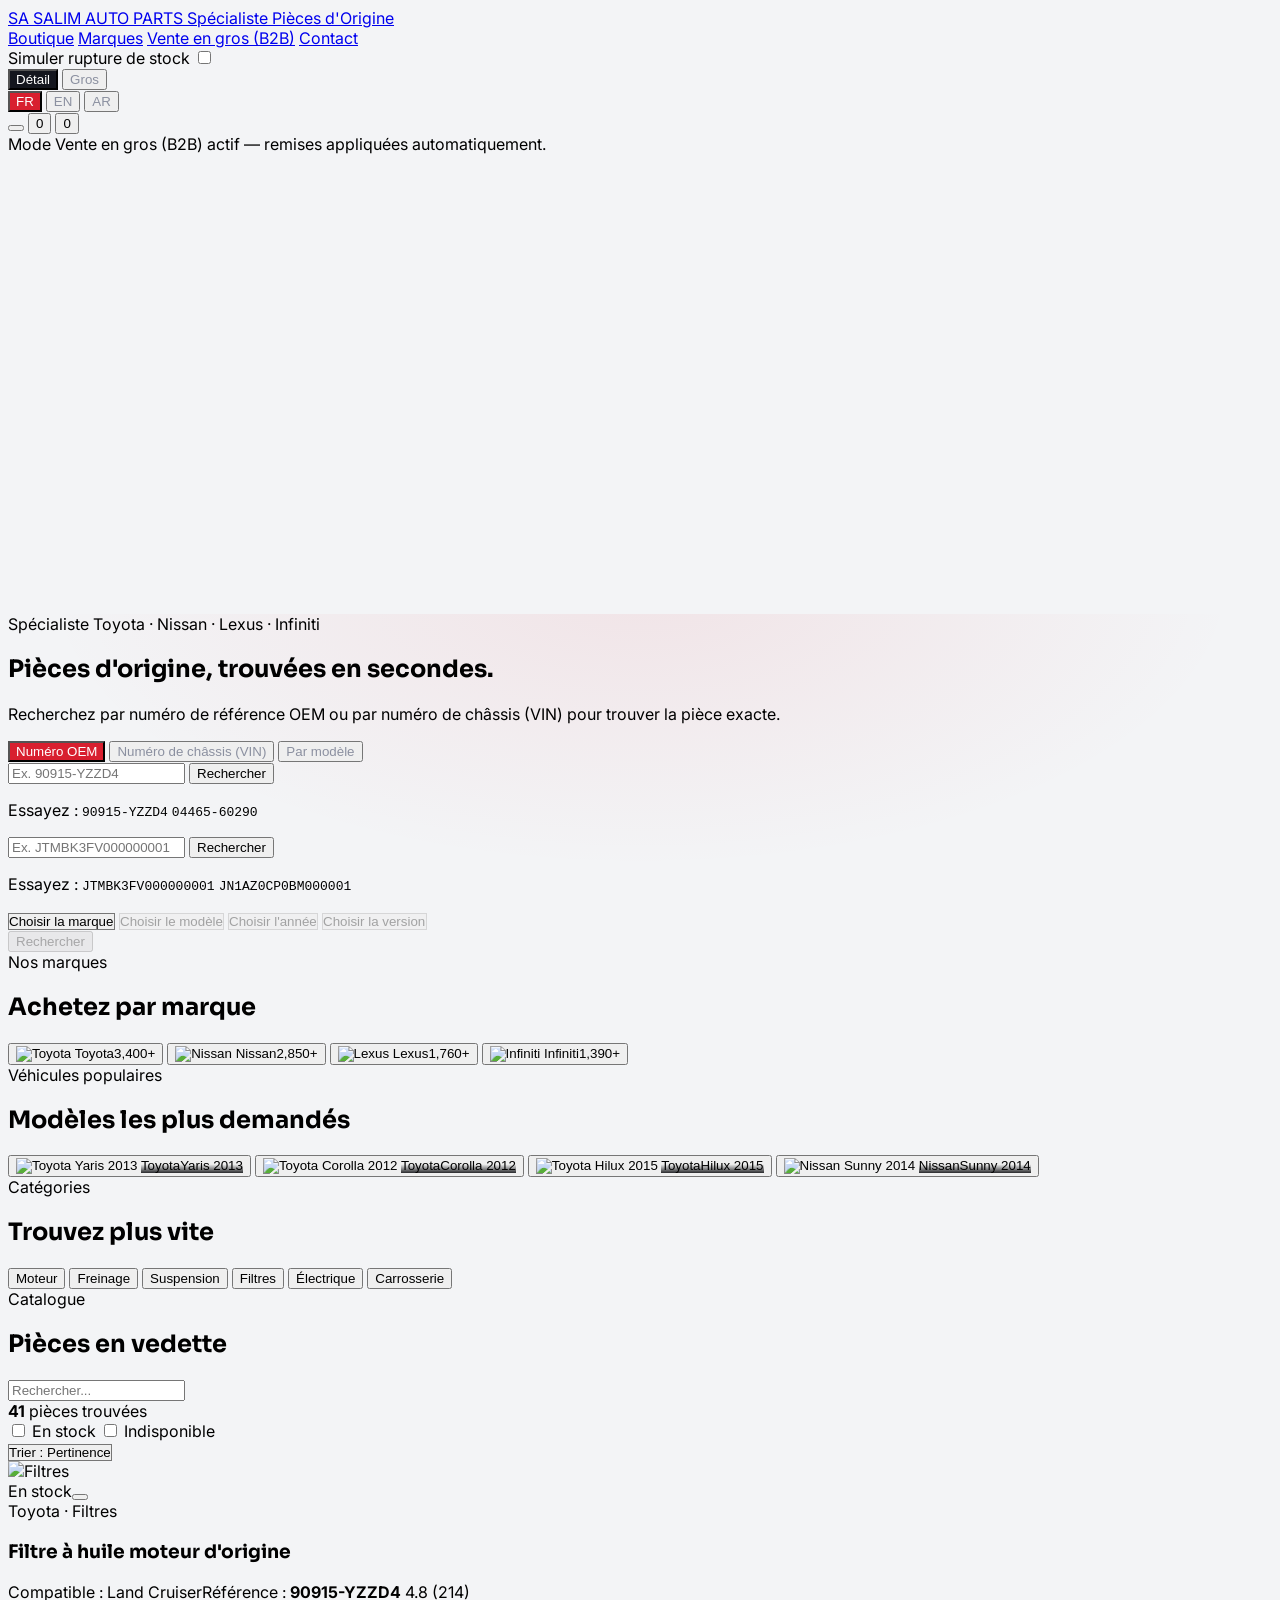
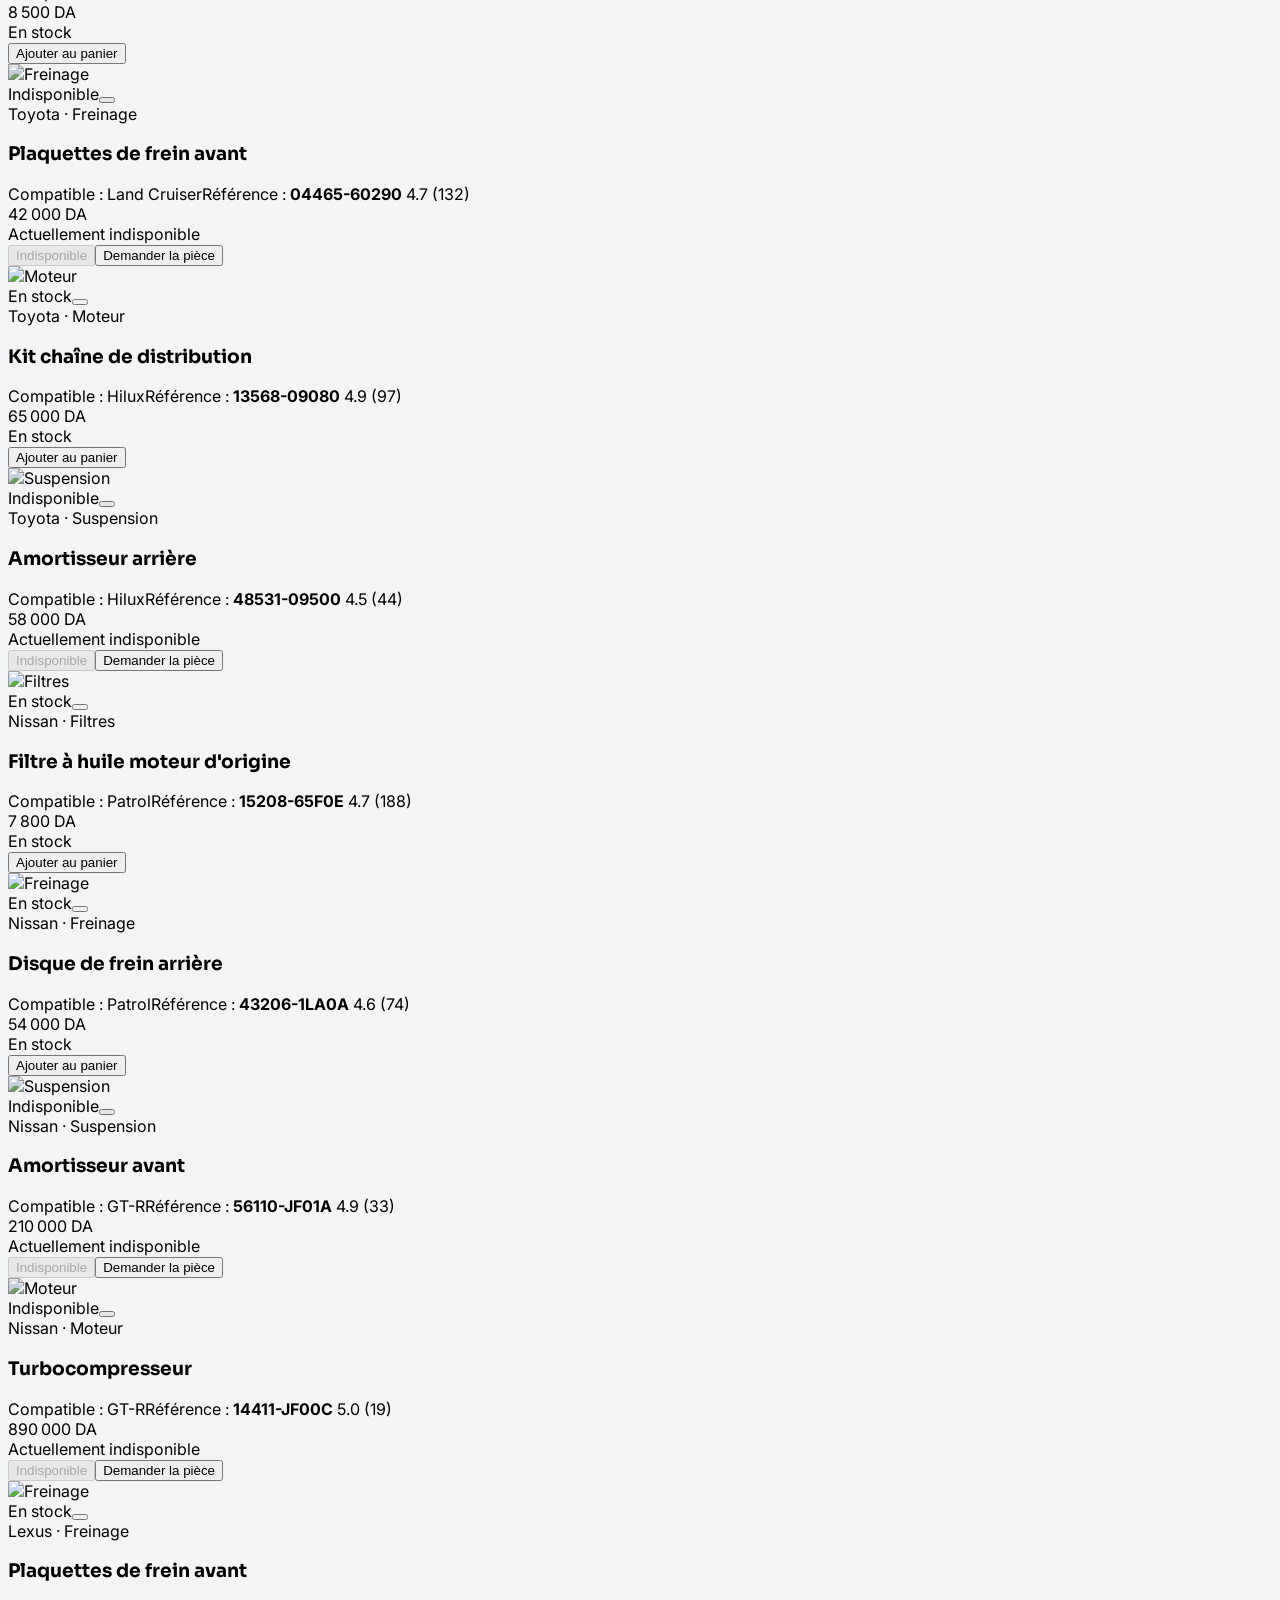
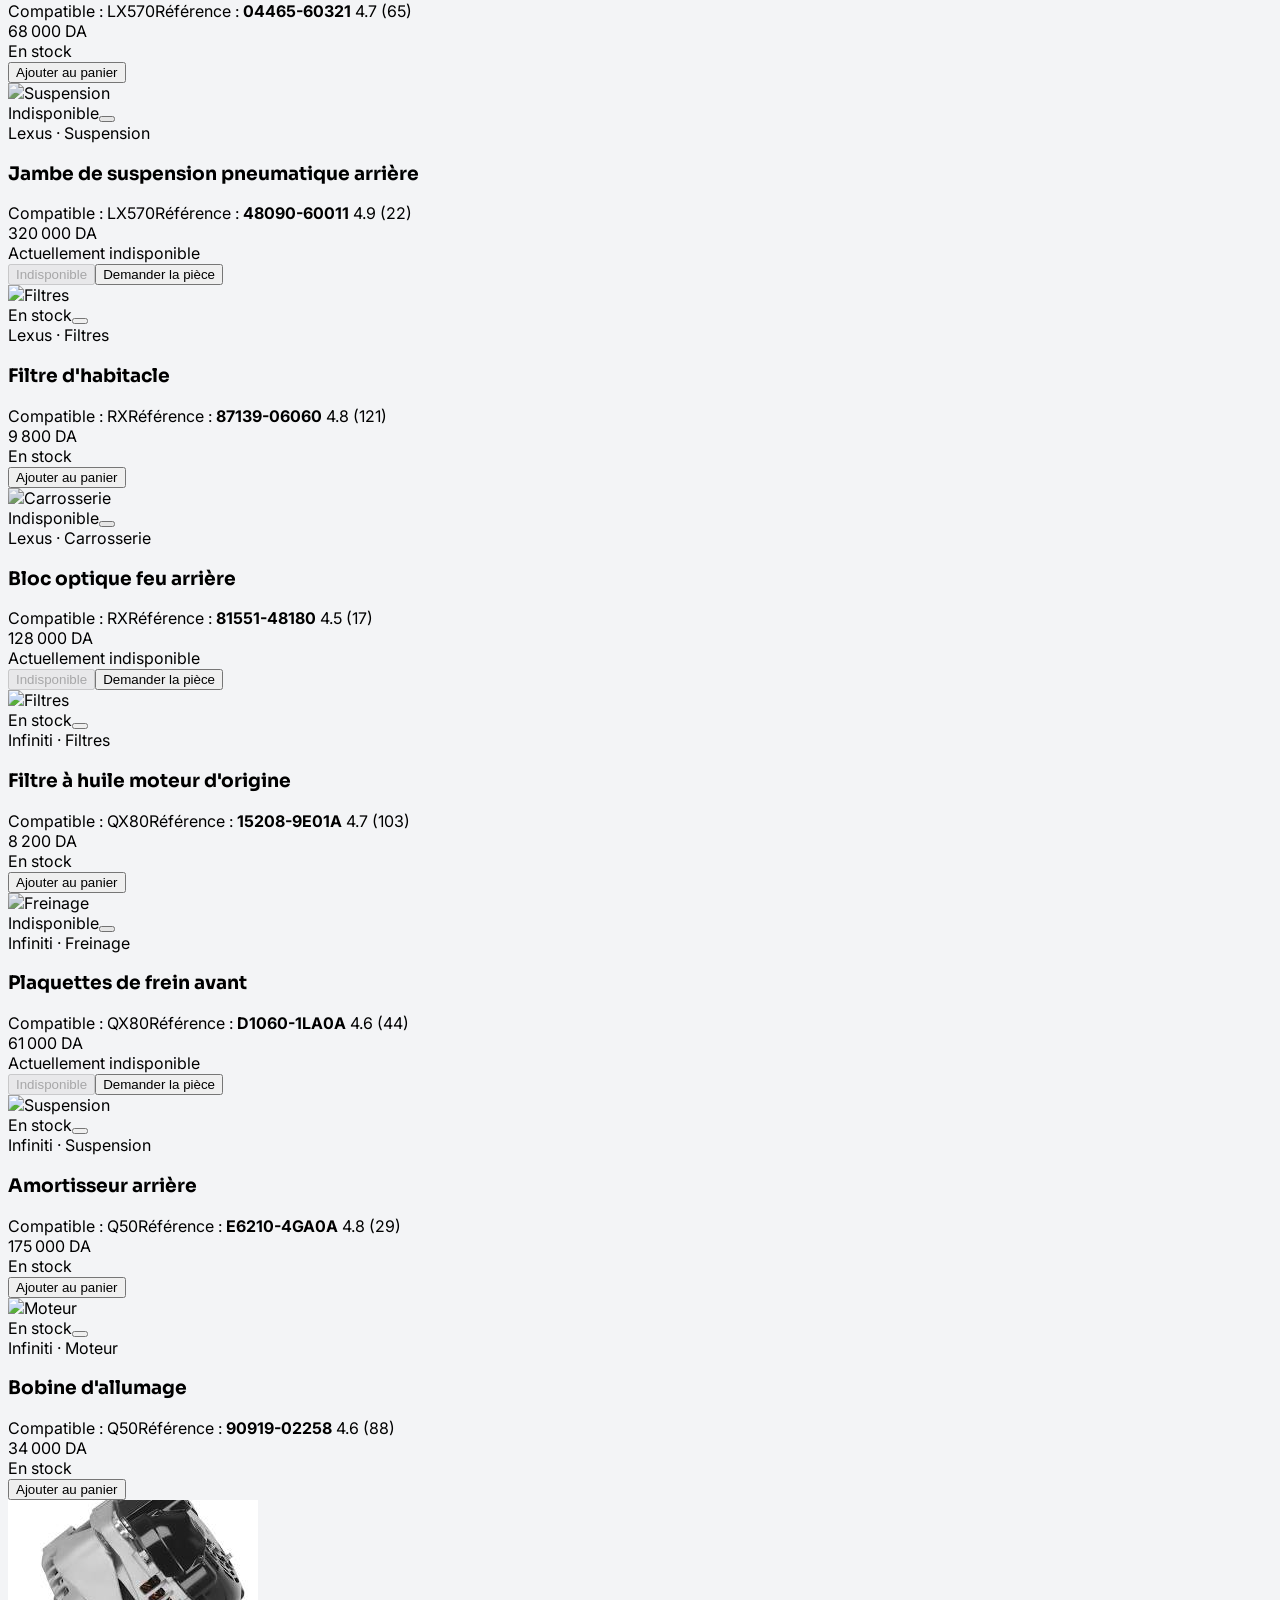
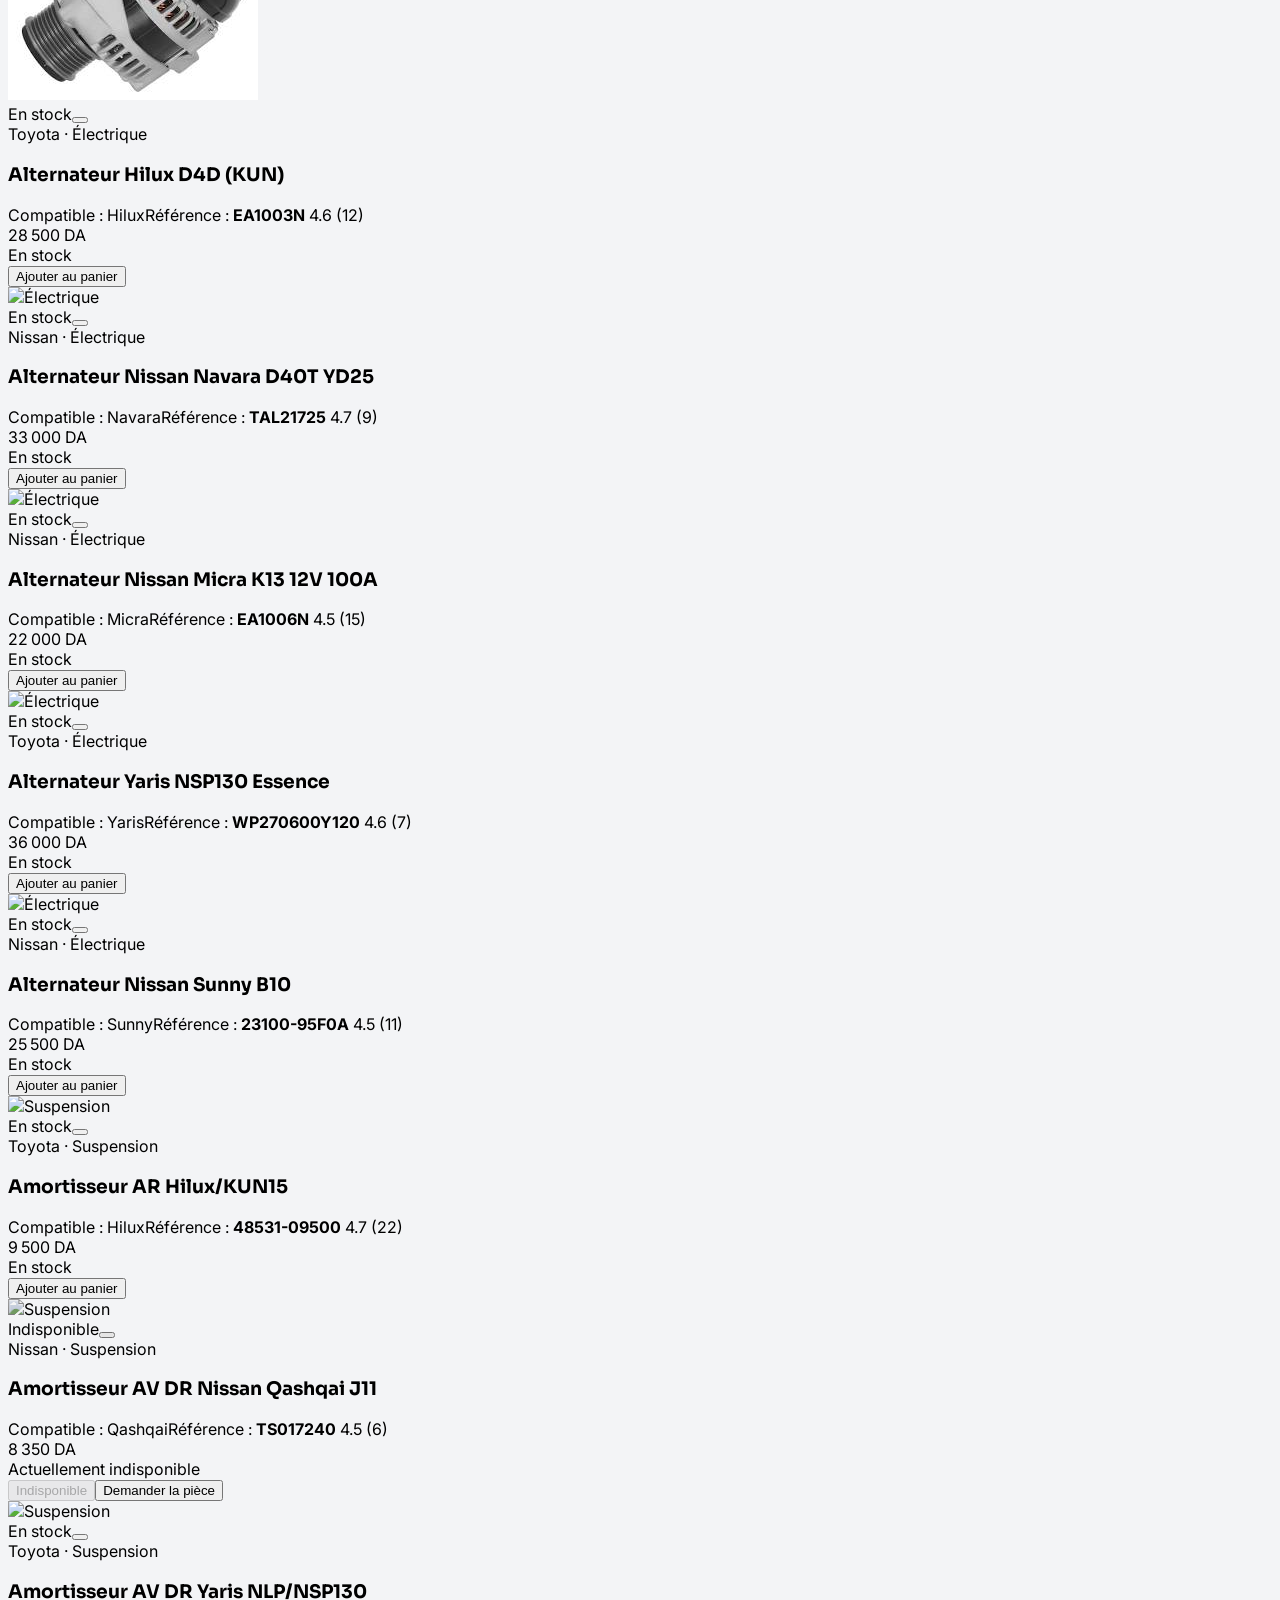
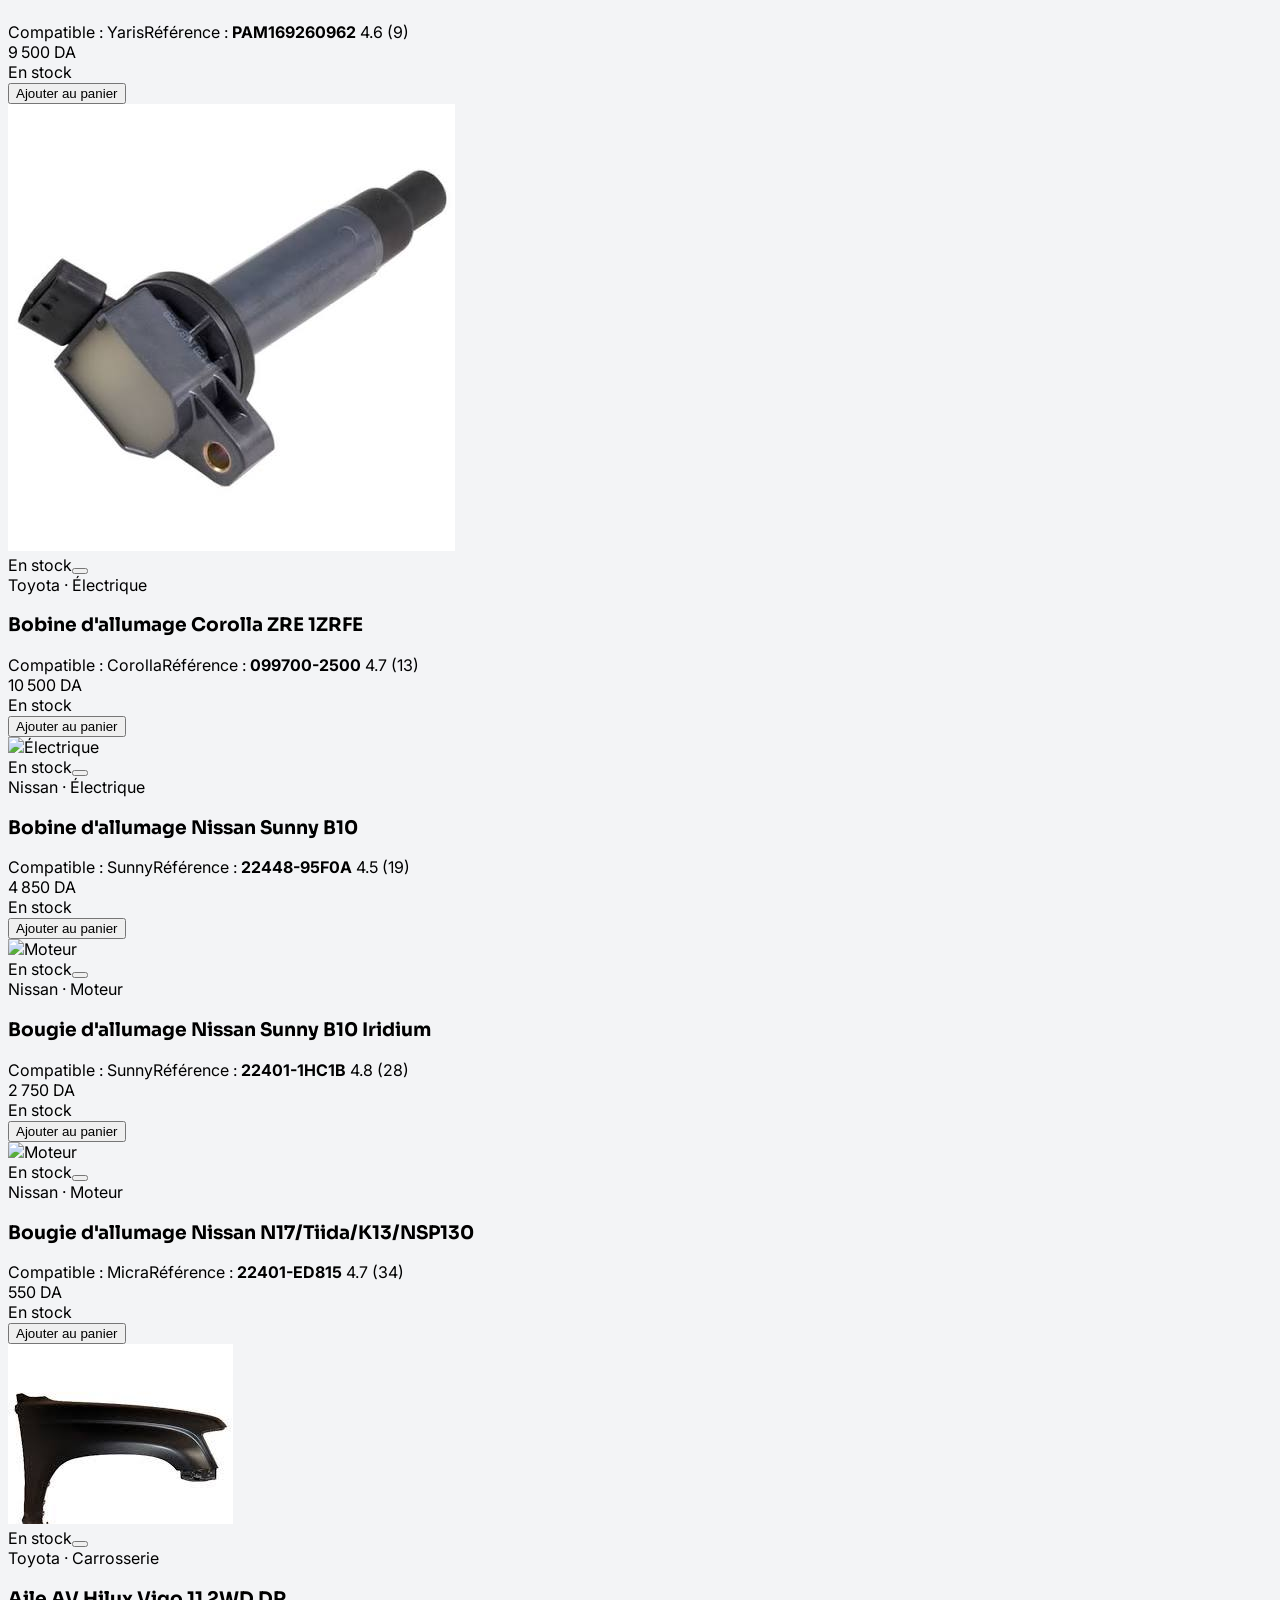
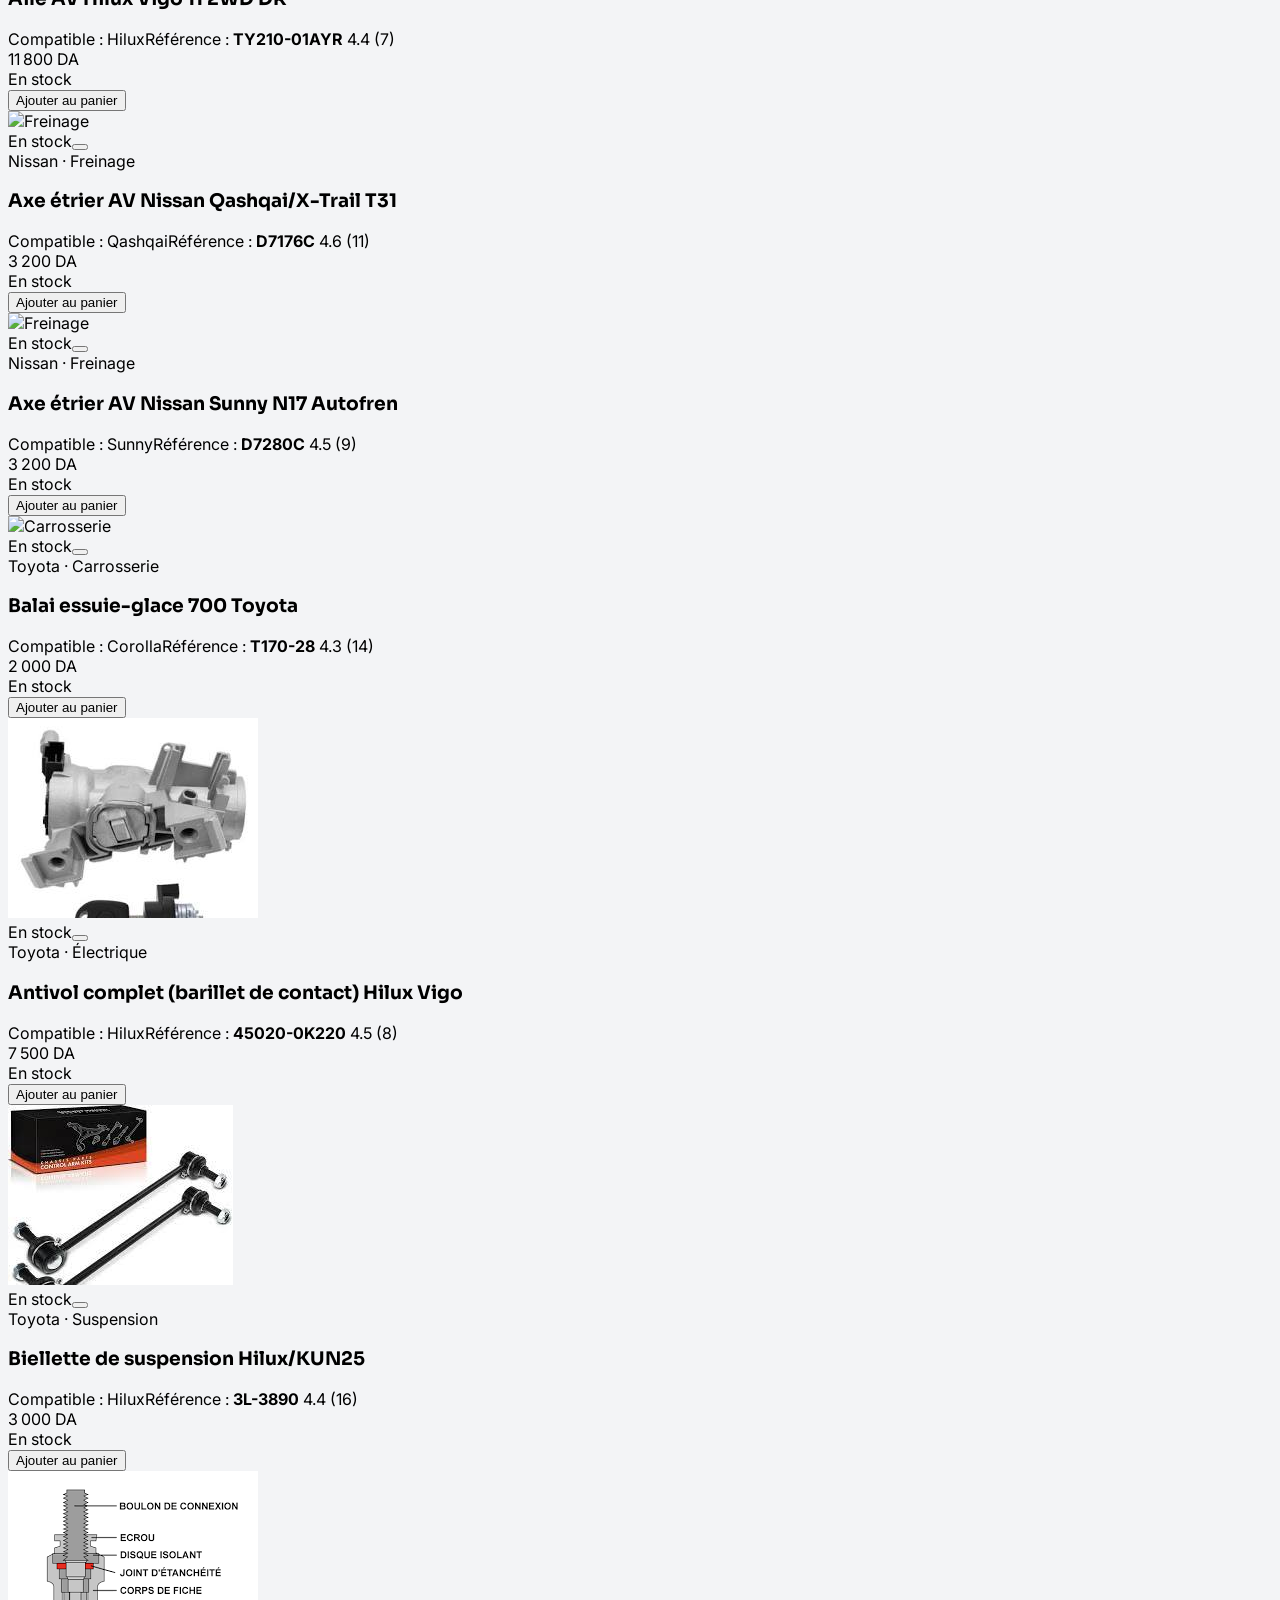
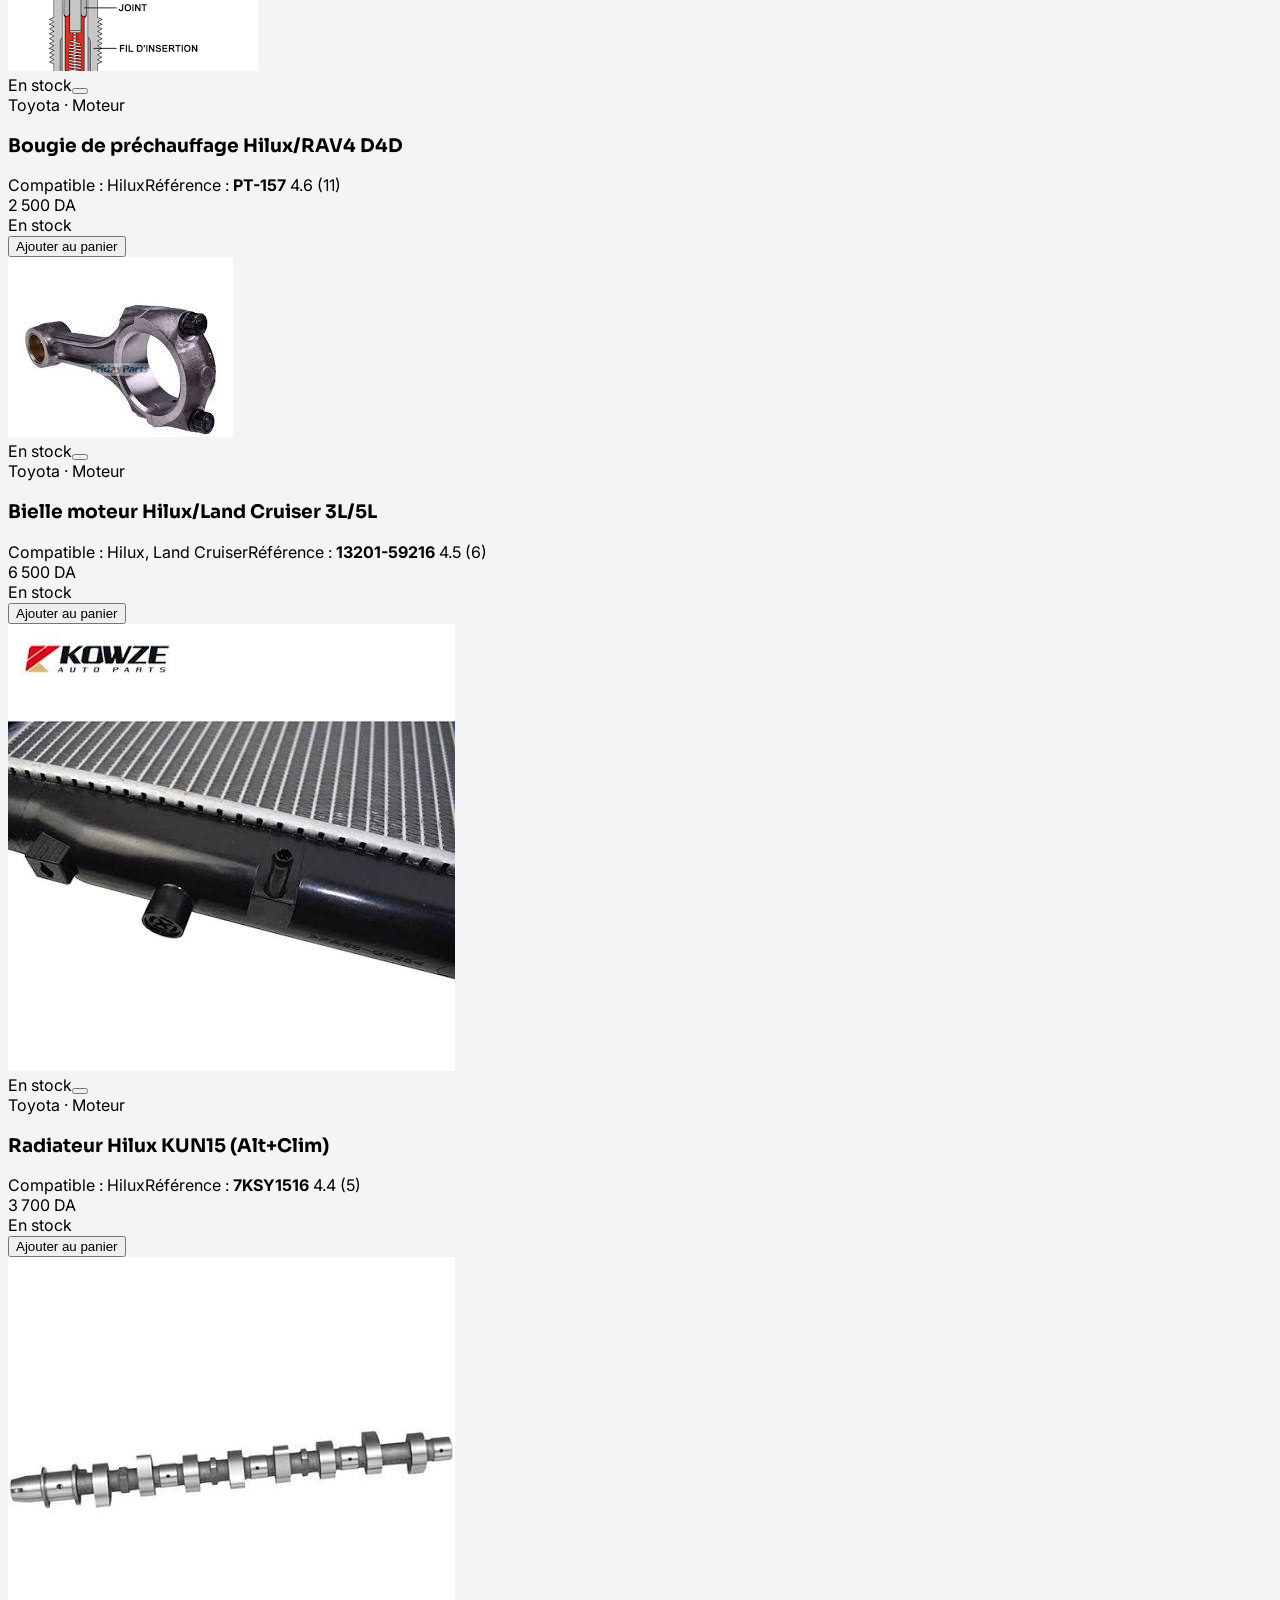
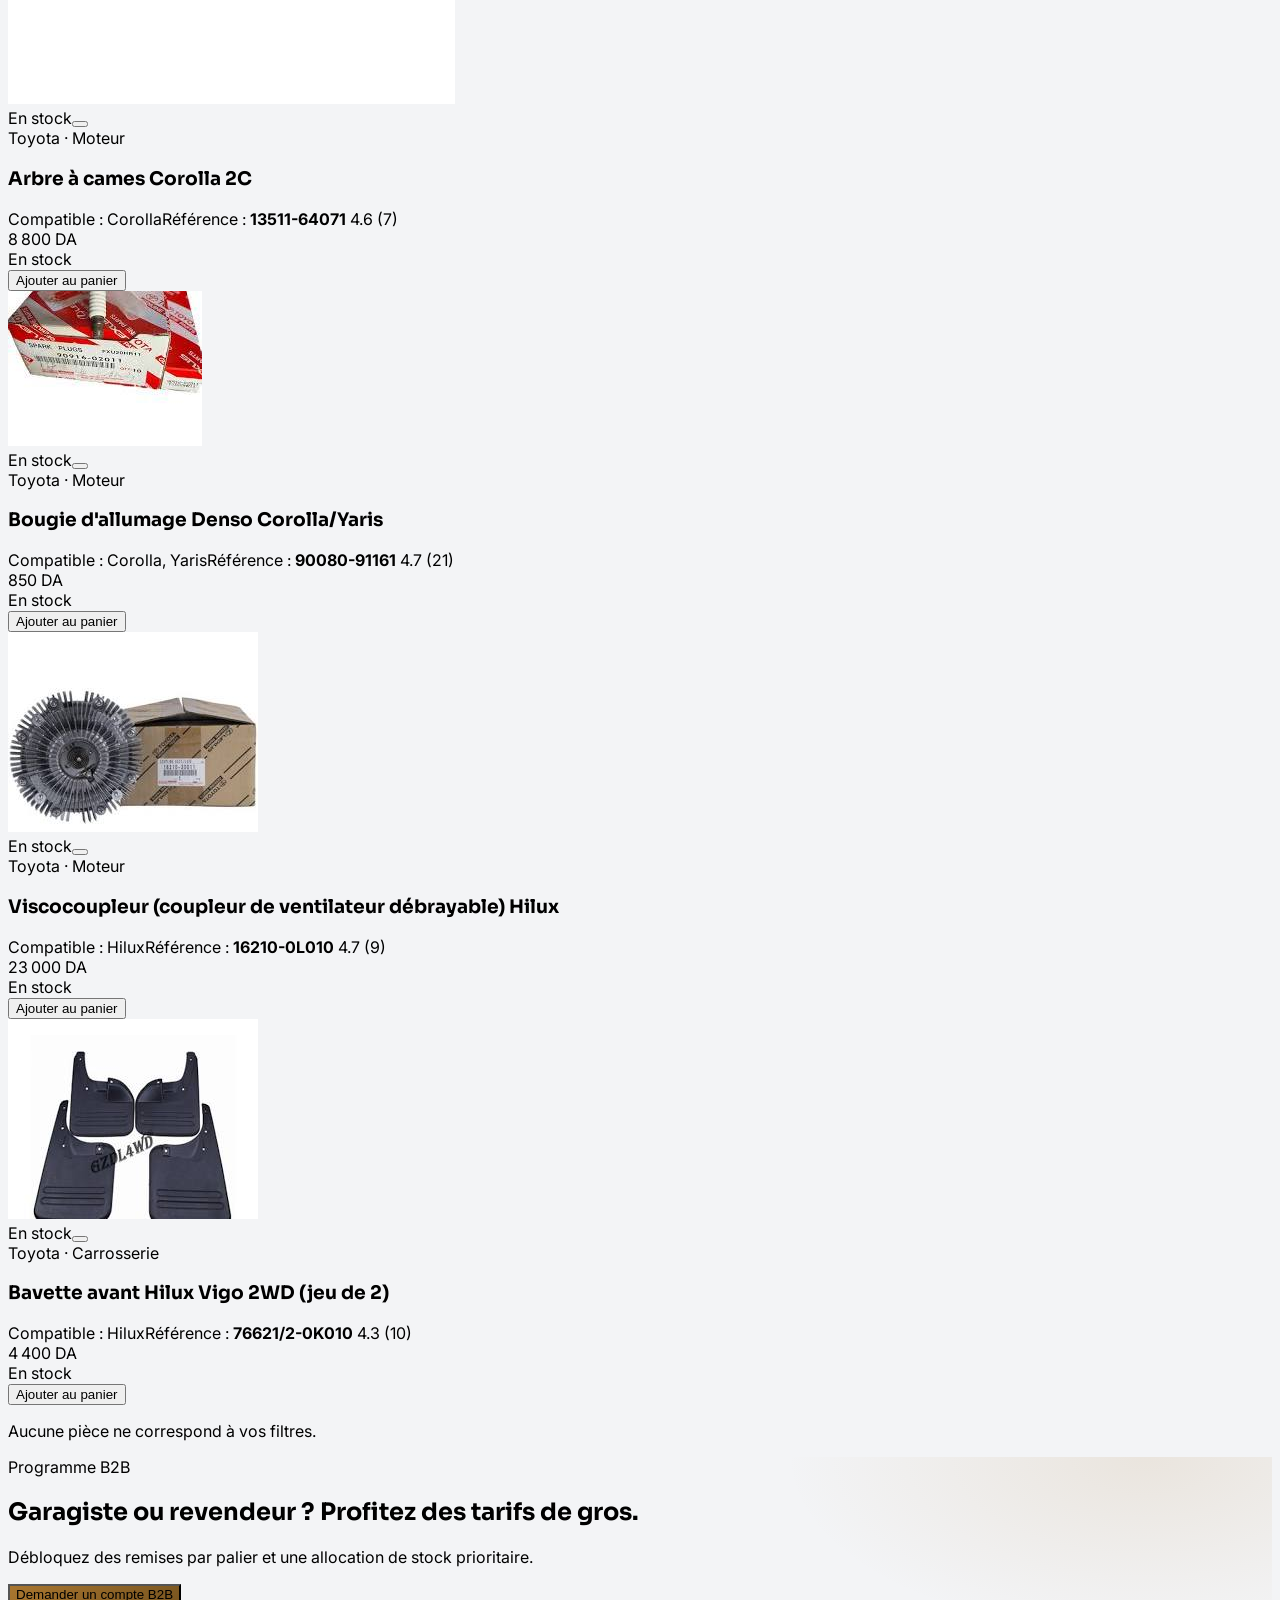
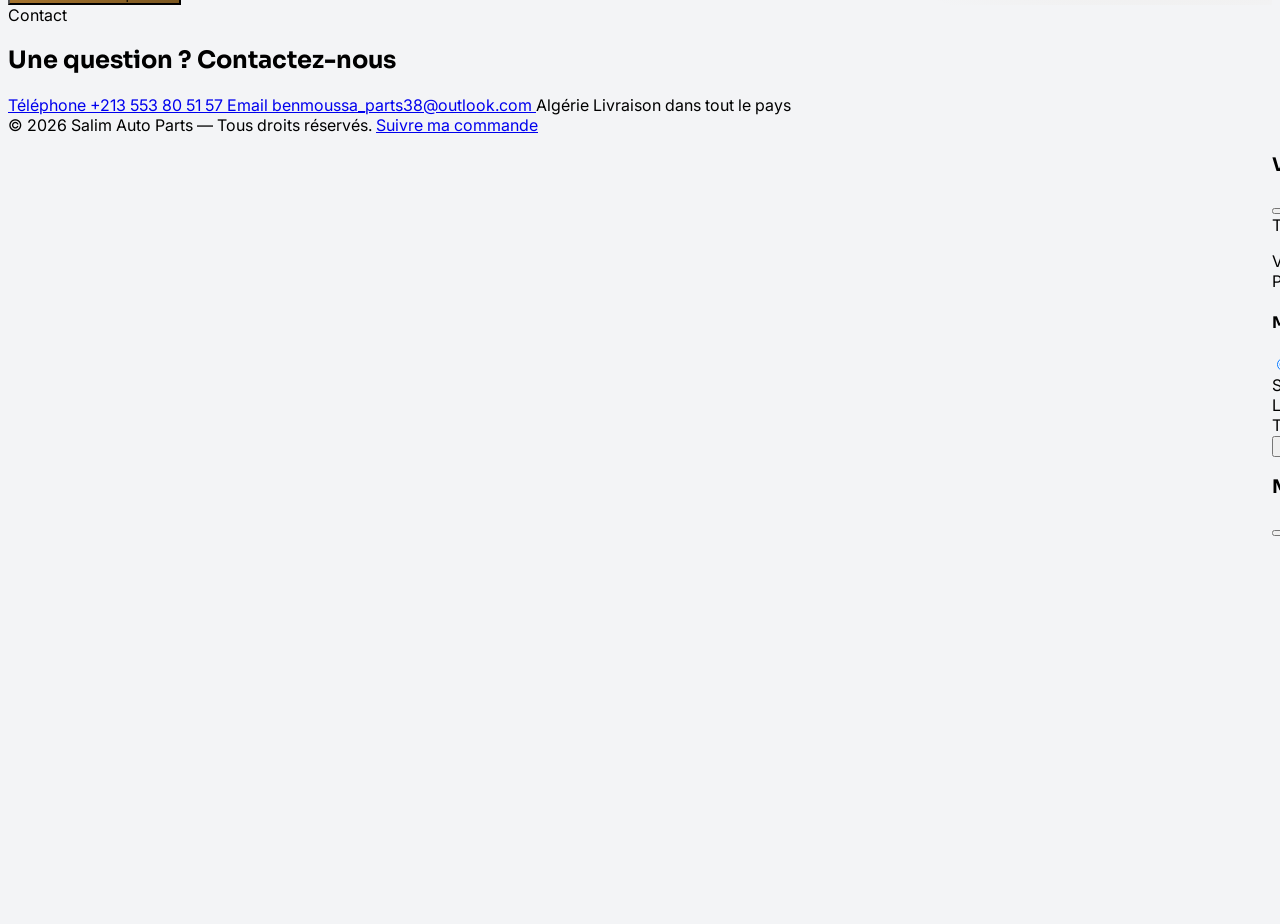
==== commit bbbefe54: "Add real product photos, fix chassis mapping, trilingual product names - Adds 13 real product photos" ====
--- a/test-prototype.html
+++ b/test-prototype.html
@@ -714,40 +714,51 @@
   const VERSION_KEYS = ['version_standard', 'version_comfort', 'version_sport', 'version_hybrid'];
 
   const PRODUCTS = [
-    { id: 'p1', brand: 'toyota', fits: ['Land Cruiser'], name: 'Genuine Engine Oil Filter', category: 'filter', sku: '90915-YZZD4', price: 8500, wholesalePrice: 6200, moq: 5, stock: true, rating: 4.8, reviews: 214 },
-    { id: 'p2', brand: 'toyota', fits: ['Land Cruiser'], name: 'Front Brake Pad Set', category: 'brake', sku: '04465-60290', price: 42000, wholesalePrice: 34000, moq: 3, stock: false, rating: 4.7, reviews: 132 },
-    { id: 'p3', brand: 'toyota', fits: ['Hilux'], name: 'Timing Belt Kit', category: 'engine', sku: '13568-09080', price: 65000, wholesalePrice: 54000, moq: 2, stock: true, rating: 4.9, reviews: 97 },
-    { id: 'p4', brand: 'toyota', fits: ['Hilux'], name: 'Rear Shock Absorber', category: 'suspension', sku: '48531-09500', price: 58000, wholesalePrice: 47000, moq: 2, stock: false, rating: 4.5, reviews: 44 },
-    { id: 'p5', brand: 'nissan', fits: ['Patrol'], name: 'Genuine Engine Oil Filter', category: 'filter', sku: '15208-65F0E', price: 7800, wholesalePrice: 5900, moq: 5, stock: true, rating: 4.7, reviews: 188 },
-    { id: 'p6', brand: 'nissan', fits: ['Patrol'], name: 'Rear Brake Disc Rotor', category: 'brake', sku: '43206-1LA0A', price: 54000, wholesalePrice: 44000, moq: 2, stock: true, rating: 4.6, reviews: 74 },
-    { id: 'p7', brand: 'nissan', fits: ['GT-R'], name: 'Front Shock Absorber', category: 'suspension', sku: '56110-JF01A', price: 210000, wholesalePrice: 178000, moq: 1, stock: false, rating: 4.9, reviews: 33 },
-    { id: 'p8', brand: 'nissan', fits: ['GT-R'], name: 'Turbocharger Assembly', category: 'engine', sku: '14411-JF00C', price: 890000, wholesalePrice: 760000, moq: 1, stock: false, rating: 5.0, reviews: 19 },
-    { id: 'p9', brand: 'lexus', fits: ['LX570'], name: 'Front Brake Pad Set', category: 'brake', sku: '04465-60321', price: 68000, wholesalePrice: 56000, moq: 2, stock: true, rating: 4.7, reviews: 65 },
-    { id: 'p10', brand: 'lexus', fits: ['LX570'], name: 'Rear Air Suspension Strut', category: 'suspension', sku: '48090-60011', price: 320000, wholesalePrice: 275000, moq: 1, stock: false, rating: 4.9, reviews: 22 },
-    { id: 'p11', brand: 'lexus', fits: ['RX'], name: 'Cabin Air Filter', category: 'filter', sku: '87139-06060', price: 9800, wholesalePrice: 7600, moq: 4, stock: true, rating: 4.8, reviews: 121 },
-    { id: 'p12', brand: 'lexus', fits: ['RX'], name: 'Tail Light Assembly', category: 'body', sku: '81551-48180', price: 128000, wholesalePrice: 108000, moq: 1, stock: false, rating: 4.5, reviews: 17 },
-    { id: 'p13', brand: 'infiniti', fits: ['QX80'], name: 'Genuine Engine Oil Filter', category: 'filter', sku: '15208-9E01A', price: 8200, wholesalePrice: 6100, moq: 5, stock: true, rating: 4.7, reviews: 103 },
-    { id: 'p14', brand: 'infiniti', fits: ['QX80'], name: 'Front Brake Pad Set', category: 'brake', sku: 'D1060-1LA0A', price: 61000, wholesalePrice: 50000, moq: 2, stock: false, rating: 4.6, reviews: 44 },
-    { id: 'p15', brand: 'infiniti', fits: ['Q50'], name: 'Rear Shock Absorber', category: 'suspension', sku: 'E6210-4GA0A', price: 175000, wholesalePrice: 149000, moq: 1, stock: true, rating: 4.8, reviews: 29 },
-    { id: 'p16', brand: 'infiniti', fits: ['Q50'], name: 'Ignition Coil', category: 'engine', sku: '90919-02258', price: 34000, wholesalePrice: 27000, moq: 3, stock: true, rating: 4.6, reviews: 88 },
-
-    // Real inventory — Benmoussa Salim, Tissemsilt
-    { id: 'p17', brand: 'toyota', fits: ['Land Cruiser Prado'], name: 'Alternateur KUN D4D', category: 'electrical', sku: 'EA1003N', price: 28500, wholesalePrice: 23500, moq: 2, stock: true, rating: 4.6, reviews: 12 },
-    { id: 'p18', brand: 'nissan', fits: ['Navara'], name: 'Alternateur Nissan Navara D40T YD25', category: 'electrical', sku: 'TAL21725', price: 33000, wholesalePrice: 27500, moq: 1, stock: true, rating: 4.7, reviews: 9 },
-    { id: 'p19', brand: 'nissan', fits: ['Micra'], name: 'Alternateur Nissan Micra K13 12V 100A', category: 'electrical', sku: 'EA1006N', price: 22000, wholesalePrice: 18000, moq: 2, stock: true, rating: 4.5, reviews: 15 },
-    { id: 'p20', brand: 'toyota', fits: ['Yaris'], name: 'Alternateur Yaris NSP130 Essence', category: 'electrical', sku: 'WP270600Y120', price: 36000, wholesalePrice: 30000, moq: 1, stock: true, rating: 4.6, reviews: 7 },
-    { id: 'p21', brand: 'nissan', fits: ['Sunny'], name: 'Alternateur Nissan Sunny B10', category: 'electrical', sku: '23100-95F0A', price: 25500, wholesalePrice: 21000, moq: 2, stock: true, rating: 4.5, reviews: 11 },
-    { id: 'p22', brand: 'toyota', fits: ['Land Cruiser'], name: 'Amortisseur AR Land Cruiser/KUN15', category: 'suspension', sku: '48531-09500', price: 9500, wholesalePrice: 7800, moq: 4, stock: true, rating: 4.7, reviews: 22 },
-    { id: 'p23', brand: 'nissan', fits: ['Qashqai'], name: 'Amortisseur AV DR Nissan Qashqai J11', category: 'suspension', sku: 'TS017240', price: 8350, wholesalePrice: 6900, moq: 2, stock: false, rating: 4.5, reviews: 6 },
-    { id: 'p24', brand: 'toyota', fits: ['Yaris'], name: 'Amortisseur AV DR Yaris NLP/NSP130', category: 'suspension', sku: 'PAM169260962', price: 9500, wholesalePrice: 7900, moq: 1, stock: true, rating: 4.6, reviews: 9 },
-    { id: 'p25', brand: 'toyota', fits: ['Corolla'], name: "Bobine d'allumage Corolla ZRE 1ZRFE", category: 'electrical', sku: '099700-2500', price: 10500, wholesalePrice: 8700, moq: 2, stock: true, rating: 4.7, reviews: 13 },
-    { id: 'p26', brand: 'nissan', fits: ['Sunny'], name: "Bobine d'allumage Nissan Sunny B10", category: 'electrical', sku: '22448-95F0A', price: 4850, wholesalePrice: 3950, moq: 4, stock: true, rating: 4.5, reviews: 19 },
-    { id: 'p27', brand: 'nissan', fits: ['Sunny'], name: "Bougie d'allumage Nissan Sunny B10 Iridium", category: 'engine', sku: '22401-1HC1B', price: 2750, wholesalePrice: 2250, moq: 6, stock: true, rating: 4.8, reviews: 28 },
-    { id: 'p28', brand: 'nissan', fits: ['Micra'], name: "Bougie d'allumage Nissan N17/Tiida/K13/NSP130", category: 'engine', sku: '22401-ED815', price: 550, wholesalePrice: 450, moq: 10, stock: true, rating: 4.7, reviews: 34 },
-    { id: 'p29', brand: 'toyota', fits: ['Hilux'], name: 'Aile AV Hilux Vigo 11 2WD DR', category: 'body', sku: 'TY210-01AYR', price: 11800, wholesalePrice: 9700, moq: 1, stock: true, rating: 4.4, reviews: 7 },
-    { id: 'p30', brand: 'nissan', fits: ['Qashqai'], name: 'Axe étrier AV Nissan Qashqai/X-Trail T31', category: 'brake', sku: 'D7176C', price: 3200, wholesalePrice: 2600, moq: 4, stock: true, rating: 4.6, reviews: 11 },
-    { id: 'p31', brand: 'nissan', fits: ['Sunny'], name: 'Axe étrier AV Nissan Sunny N17 Autofren', category: 'brake', sku: 'D7280C', price: 3200, wholesalePrice: 2600, moq: 4, stock: true, rating: 4.5, reviews: 9 },
-    { id: 'p32', brand: 'toyota', fits: ['Corolla'], name: 'Balai essuie-glace 700 Toyota', category: 'body', sku: 'T170-28', price: 2000, wholesalePrice: 1600, moq: 6, stock: true, rating: 4.3, reviews: 14 }
+    { id: 'p1', brand: 'toyota', fits: ['Land Cruiser'], name: { fr: "Filtre à huile moteur d'origine", en: 'Genuine Engine Oil Filter', ar: 'فلتر زيت المحرك الأصلي' }, category: 'filter', sku: '90915-YZZD4', price: 8500, wholesalePrice: 6200, moq: 5, stock: true, rating: 4.8, reviews: 214 },
+    { id: 'p2', brand: 'toyota', fits: ['Land Cruiser'], name: { fr: 'Plaquettes de frein avant', en: 'Front Brake Pad Set', ar: 'طقم تيل فرامل أمامي' }, category: 'brake', sku: '04465-60290', price: 42000, wholesalePrice: 34000, moq: 3, stock: false, rating: 4.7, reviews: 132 },
+    { id: 'p3', brand: 'toyota', fits: ['Hilux'], name: { fr: 'Kit chaîne de distribution', en: 'Timing Belt Kit', ar: 'طقم جنزير التوقيت' }, category: 'engine', sku: '13568-09080', price: 65000, wholesalePrice: 54000, moq: 2, stock: true, rating: 4.9, reviews: 97 },
+    { id: 'p4', brand: 'toyota', fits: ['Hilux'], name: { fr: 'Amortisseur arrière', en: 'Rear Shock Absorber', ar: 'مساعد خلفي' }, category: 'suspension', sku: '48531-09500', price: 58000, wholesalePrice: 47000, moq: 2, stock: false, rating: 4.5, reviews: 44 },
+    { id: 'p5', brand: 'nissan', fits: ['Patrol'], name: { fr: "Filtre à huile moteur d'origine", en: 'Genuine Engine Oil Filter', ar: 'فلتر زيت المحرك الأصلي' }, category: 'filter', sku: '15208-65F0E', price: 7800, wholesalePrice: 5900, moq: 5, stock: true, rating: 4.7, reviews: 188 },
+    { id: 'p6', brand: 'nissan', fits: ['Patrol'], name: { fr: 'Disque de frein arrière', en: 'Rear Brake Disc Rotor', ar: 'قرص فرامل خلفي' }, category: 'brake', sku: '43206-1LA0A', price: 54000, wholesalePrice: 44000, moq: 2, stock: true, rating: 4.6, reviews: 74 },
+    { id: 'p7', brand: 'nissan', fits: ['GT-R'], name: { fr: 'Amortisseur avant', en: 'Front Shock Absorber', ar: 'مساعد أمامي' }, category: 'suspension', sku: '56110-JF01A', price: 210000, wholesalePrice: 178000, moq: 1, stock: false, rating: 4.9, reviews: 33 },
+    { id: 'p8', brand: 'nissan', fits: ['GT-R'], name: { fr: 'Turbocompresseur', en: 'Turbocharger Assembly', ar: 'توربو (شاحن توربيني)' }, category: 'engine', sku: '14411-JF00C', price: 890000, wholesalePrice: 760000, moq: 1, stock: false, rating: 5.0, reviews: 19 },
+    { id: 'p9', brand: 'lexus', fits: ['LX570'], name: { fr: 'Plaquettes de frein avant', en: 'Front Brake Pad Set', ar: 'طقم تيل فرامل أمامي' }, category: 'brake', sku: '04465-60321', price: 68000, wholesalePrice: 56000, moq: 2, stock: true, rating: 4.7, reviews: 65 },
+    { id: 'p10', brand: 'lexus', fits: ['LX570'], name: { fr: 'Jambe de suspension pneumatique arrière', en: 'Rear Air Suspension Strut', ar: 'مساعد هوائي خلفي' }, category: 'suspension', sku: '48090-60011', price: 320000, wholesalePrice: 275000, moq: 1, stock: false, rating: 4.9, reviews: 22 },
+    { id: 'p11', brand: 'lexus', fits: ['RX'], name: { fr: "Filtre d'habitacle", en: 'Cabin Air Filter', ar: 'فلتر مكيف (هواء المقصورة)' }, category: 'filter', sku: '87139-06060', price: 9800, wholesalePrice: 7600, moq: 4, stock: true, rating: 4.8, reviews: 121 },
+    { id: 'p12', brand: 'lexus', fits: ['RX'], name: { fr: 'Bloc optique feu arrière', en: 'Tail Light Assembly', ar: 'مصباح خلفي' }, category: 'body', sku: '81551-48180', price: 128000, wholesalePrice: 108000, moq: 1, stock: false, rating: 4.5, reviews: 17 },
+    { id: 'p13', brand: 'infiniti', fits: ['QX80'], name: { fr: "Filtre à huile moteur d'origine", en: 'Genuine Engine Oil Filter', ar: 'فلتر زيت المحرك الأصلي' }, category: 'filter', sku: '15208-9E01A', price: 8200, wholesalePrice: 6100, moq: 5, stock: true, rating: 4.7, reviews: 103 },
+    { id: 'p14', brand: 'infiniti', fits: ['QX80'], name: { fr: 'Plaquettes de frein avant', en: 'Front Brake Pad Set', ar: 'طقم تيل فرامل أمامي' }, category: 'brake', sku: 'D1060-1LA0A', price: 61000, wholesalePrice: 50000, moq: 2, stock: false, rating: 4.6, reviews: 44 },
+    { id: 'p15', brand: 'infiniti', fits: ['Q50'], name: { fr: 'Amortisseur arrière', en: 'Rear Shock Absorber', ar: 'مساعد خلفي' }, category: 'suspension', sku: 'E6210-4GA0A', price: 175000, wholesalePrice: 149000, moq: 1, stock: true, rating: 4.8, reviews: 29 },
+    { id: 'p16', brand: 'infiniti', fits: ['Q50'], name: { fr: "Bobine d'allumage", en: 'Ignition Coil', ar: 'بوبينة إشعال (كويل)' }, category: 'engine', sku: '90919-02258', price: 34000, wholesalePrice: 27000, moq: 3, stock: true, rating: 4.6, reviews: 88 },
+
+    // Real inventory — Benmoussa Salim, Tissemsilt (price list + customer photos)
+    { id: 'p17', brand: 'toyota', fits: ['Hilux'], name: { fr: 'Alternateur Hilux D4D (KUN)', en: 'Alternator Hilux D4D (KUN)', ar: 'مولد كهرباء هيلوكس D4D' }, category: 'electrical', sku: 'EA1003N', price: 28500, wholesalePrice: 23500, moq: 2, stock: true, rating: 4.6, reviews: 12, photo: 'assets/images/products/alternateur-hilux-d4d.jpg' },
+    { id: 'p18', brand: 'nissan', fits: ['Navara'], name: { fr: 'Alternateur Nissan Navara D40T YD25', en: 'Alternator Nissan Navara D40T YD25', ar: 'مولد كهرباء نيسان نافارا D40T' }, category: 'electrical', sku: 'TAL21725', price: 33000, wholesalePrice: 27500, moq: 1, stock: true, rating: 4.7, reviews: 9 },
+    { id: 'p19', brand: 'nissan', fits: ['Micra'], name: { fr: 'Alternateur Nissan Micra K13 12V 100A', en: 'Alternator Nissan Micra K13 12V 100A', ar: 'مولد كهرباء نيسان ميكرا K13' }, category: 'electrical', sku: 'EA1006N', price: 22000, wholesalePrice: 18000, moq: 2, stock: true, rating: 4.5, reviews: 15 },
+    { id: 'p20', brand: 'toyota', fits: ['Yaris'], name: { fr: 'Alternateur Yaris NSP130 Essence', en: 'Alternator Yaris NSP130 Petrol', ar: 'مولد كهرباء يارس NSP130 بنزين' }, category: 'electrical', sku: 'WP270600Y120', price: 36000, wholesalePrice: 30000, moq: 1, stock: true, rating: 4.6, reviews: 7 },
+    { id: 'p21', brand: 'nissan', fits: ['Sunny'], name: { fr: 'Alternateur Nissan Sunny B10', en: 'Alternator Nissan Sunny B10', ar: 'مولد كهرباء نيسان صني B10' }, category: 'electrical', sku: '23100-95F0A', price: 25500, wholesalePrice: 21000, moq: 2, stock: true, rating: 4.5, reviews: 11 },
+    { id: 'p22', brand: 'toyota', fits: ['Hilux'], name: { fr: 'Amortisseur AR Hilux/KUN15', en: 'Rear Shock Absorber Hilux/KUN15', ar: 'مساعد خلفي هيلوكس KUN15' }, category: 'suspension', sku: '48531-09500', price: 9500, wholesalePrice: 7800, moq: 4, stock: true, rating: 4.7, reviews: 22 },
+    { id: 'p23', brand: 'nissan', fits: ['Qashqai'], name: { fr: 'Amortisseur AV DR Nissan Qashqai J11', en: 'Front Shock Absorber (RH) Nissan Qashqai J11', ar: 'مساعد أمامي أيمن نيسان قشقاي J11' }, category: 'suspension', sku: 'TS017240', price: 8350, wholesalePrice: 6900, moq: 2, stock: false, rating: 4.5, reviews: 6 },
+    { id: 'p24', brand: 'toyota', fits: ['Yaris'], name: { fr: 'Amortisseur AV DR Yaris NLP/NSP130', en: 'Front Shock Absorber (RH) Yaris NLP/NSP130', ar: 'مساعد أمامي أيمن يارس NLP/NSP130' }, category: 'suspension', sku: 'PAM169260962', price: 9500, wholesalePrice: 7900, moq: 1, stock: true, rating: 4.6, reviews: 9 },
+    { id: 'p25', brand: 'toyota', fits: ['Corolla'], name: { fr: "Bobine d'allumage Corolla ZRE 1ZRFE", en: 'Ignition Coil Corolla ZRE 1ZRFE', ar: 'بوبينة إشعال كورولا ZRE' }, category: 'electrical', sku: '099700-2500', price: 10500, wholesalePrice: 8700, moq: 2, stock: true, rating: 4.7, reviews: 13, photo: 'assets/images/products/bobine-allumage.jpg' },
+    { id: 'p26', brand: 'nissan', fits: ['Sunny'], name: { fr: "Bobine d'allumage Nissan Sunny B10", en: 'Ignition Coil Nissan Sunny B10', ar: 'بوبينة إشعال نيسان صني B10' }, category: 'electrical', sku: '22448-95F0A', price: 4850, wholesalePrice: 3950, moq: 4, stock: true, rating: 4.5, reviews: 19 },
+    { id: 'p27', brand: 'nissan', fits: ['Sunny'], name: { fr: "Bougie d'allumage Nissan Sunny B10 Iridium", en: 'Spark Plug Nissan Sunny B10 Iridium', ar: 'بوجيه نيسان صني B10 إيريديوم' }, category: 'engine', sku: '22401-1HC1B', price: 2750, wholesalePrice: 2250, moq: 6, stock: true, rating: 4.8, reviews: 28 },
+    { id: 'p28', brand: 'nissan', fits: ['Micra'], name: { fr: "Bougie d'allumage Nissan N17/Tiida/K13/NSP130", en: 'Spark Plug Nissan N17/Tiida/K13/NSP130', ar: 'بوجيه نيسان N17/تيدا/K13' }, category: 'engine', sku: '22401-ED815', price: 550, wholesalePrice: 450, moq: 10, stock: true, rating: 4.7, reviews: 34 },
+    { id: 'p29', brand: 'toyota', fits: ['Hilux'], name: { fr: 'Aile AV Hilux Vigo 11 2WD DR', en: 'Front Fender (RH) Hilux Vigo 2WD', ar: 'رفرف أمامي أيمن هيلوكس فيغو' }, category: 'body', sku: 'TY210-01AYR', price: 11800, wholesalePrice: 9700, moq: 1, stock: true, rating: 4.4, reviews: 7, photo: 'assets/images/products/aile-avant-hilux.jpg' },
+    { id: 'p30', brand: 'nissan', fits: ['Qashqai'], name: { fr: 'Axe étrier AV Nissan Qashqai/X-Trail T31', en: 'Front Caliper Pin Nissan Qashqai/X-Trail T31', ar: 'محور كاليبر أمامي نيسان قشقاي/X-Trail' }, category: 'brake', sku: 'D7176C', price: 3200, wholesalePrice: 2600, moq: 4, stock: true, rating: 4.6, reviews: 11 },
+    { id: 'p31', brand: 'nissan', fits: ['Sunny'], name: { fr: 'Axe étrier AV Nissan Sunny N17 Autofren', en: 'Front Caliper Pin Nissan Sunny N17', ar: 'محور كاليبر أمامي نيسان صني N17' }, category: 'brake', sku: 'D7280C', price: 3200, wholesalePrice: 2600, moq: 4, stock: true, rating: 4.5, reviews: 9 },
+    { id: 'p32', brand: 'toyota', fits: ['Corolla'], name: { fr: 'Balai essuie-glace 700 Toyota', en: 'Wiper Blade 700mm Toyota', ar: 'مساحة زجاج 700 ملم تويوتا' }, category: 'body', sku: 'T170-28', price: 2000, wholesalePrice: 1600, moq: 6, stock: true, rating: 4.3, reviews: 14 },
+
+    // Matched to customer-supplied product photos
+    { id: 'p33', brand: 'toyota', fits: ['Hilux'], name: { fr: 'Antivol complet (barillet de contact) Hilux Vigo', en: 'Ignition Lock / Steering Lock Assembly Hilux Vigo', ar: 'قفل تشغيل (أنتيفول) هيلوكس فيغو' }, category: 'electrical', sku: '45020-0K220', price: 7500, wholesalePrice: 6200, moq: 2, stock: true, rating: 4.5, reviews: 8, photo: 'assets/images/products/antivol.jpg' },
+    { id: 'p34', brand: 'toyota', fits: ['Hilux'], name: { fr: 'Biellette de suspension Hilux/KUN25', en: 'Sway Bar Link Hilux/KUN25', ar: 'بيلية عزقة التوازن هيلوكس KUN25' }, category: 'suspension', sku: '3L-3890', price: 3000, wholesalePrice: 2450, moq: 4, stock: true, rating: 4.4, reviews: 16, photo: 'assets/images/products/biellette-suspension.jpg' },
+    { id: 'p35', brand: 'toyota', fits: ['Hilux'], name: { fr: 'Bougie de préchauffage Hilux/RAV4 D4D', en: 'Glow Plug Hilux/RAV4 D4D', ar: 'شمعة تسخين (بريشوفاج) هيلوكس D4D' }, category: 'engine', sku: 'PT-157', price: 2500, wholesalePrice: 2000, moq: 4, stock: true, rating: 4.6, reviews: 11, photo: 'assets/images/products/bougie-prechauffage.png' },
+    { id: 'p36', brand: 'toyota', fits: ['Hilux', 'Land Cruiser'], name: { fr: 'Bielle moteur Hilux/Land Cruiser 3L/5L', en: 'Connecting Rod Hilux/Land Cruiser 3L/5L', ar: 'ذراع توصيل (بييل) المحرك 3L/5L' }, category: 'engine', sku: '13201-59216', price: 6500, wholesalePrice: 5400, moq: 3, stock: true, rating: 4.5, reviews: 6, photo: 'assets/images/products/bielle-moteur.jpg' },
+    { id: 'p37', brand: 'toyota', fits: ['Hilux'], name: { fr: 'Radiateur Hilux KUN15 (Alt+Clim)', en: 'Radiator Hilux KUN15 (Alt+A/C)', ar: 'رادياتور هيلوكس KUN15' }, category: 'engine', sku: '7KSY1516', price: 3700, wholesalePrice: 3000, moq: 1, stock: true, rating: 4.4, reviews: 5, photo: 'assets/images/products/radiateur.jpg' },
+    { id: 'p38', brand: 'toyota', fits: ['Corolla'], name: { fr: 'Arbre à cames Corolla 2C', en: 'Camshaft Corolla 2C', ar: 'عمود الكامات كورولا 2C' }, category: 'engine', sku: '13511-64071', price: 8800, wholesalePrice: 7300, moq: 1, stock: true, rating: 4.6, reviews: 7, photo: 'assets/images/products/arbre-a-came.jpg' },
+    { id: 'p39', brand: 'toyota', fits: ['Corolla', 'Yaris'], name: { fr: "Bougie d'allumage Denso Corolla/Yaris", en: 'Spark Plug Denso Corolla/Yaris', ar: 'بوجيه دينسو كورولا/يارس' }, category: 'engine', sku: '90080-91161', price: 850, wholesalePrice: 700, moq: 8, stock: true, rating: 4.7, reviews: 21, photo: 'assets/images/products/bougie-allumage-denso.jpg' },
+    { id: 'p40', brand: 'toyota', fits: ['Hilux'], name: { fr: 'Viscocoupleur (coupleur de ventilateur débrayable) Hilux', en: 'Fan Clutch (Viscous Coupling) Hilux', ar: 'كلتش المروحة (فيسكو) هيلوكس' }, category: 'engine', sku: '16210-0L010', price: 23000, wholesalePrice: 19000, moq: 1, stock: true, rating: 4.7, reviews: 9, photo: 'assets/images/products/viscocoupleur.jpg' },
+    { id: 'p41', brand: 'toyota', fits: ['Hilux'], name: { fr: 'Bavette avant Hilux Vigo 2WD (jeu de 2)', en: 'Front Mud Flaps Hilux Vigo 2WD (Set of 2)', ar: 'طقم رفارف طين أمامية هيلوكس فيغو (قطعتان)' }, category: 'body', sku: '76621/2-0K010', price: 4400, wholesalePrice: 3600, moq: 2, stock: true, rating: 4.3, reviews: 10, photo: 'assets/images/products/bavette-garde-boue.jpg' }
   ];
 
   const VIN_DATABASE = {
@@ -776,6 +787,8 @@
   const $all = (s, c) => Array.from((c || document).querySelectorAll(s));
   const icons = () => window.lucide && window.lucide.createIcons();
   const findProduct = (id) => PRODUCTS.find((p) => p.id === id);
+  const productName = (p) => p.name[state.lang] || p.name.fr;
+  const productPhoto = (p) => p.photo || CATEGORY_PHOTOS[p.category];
   const isInStock = (p) => state.simulateOOS ? false : p.stock;
   const unitPrice = (p) => state.mode === 'wholesale' ? p.wholesalePrice : p.price;
 
@@ -967,12 +980,15 @@
     }
     if (state.search) {
       const q = state.search.toLowerCase();
-      list = list.filter((p) => p.name.toLowerCase().includes(q) || p.sku.toLowerCase().includes(q) || p.brand.toLowerCase().includes(q) || p.fits.some((f) => f.toLowerCase().includes(q)));
+      list = list.filter((p) =>
+        Object.values(p.name).some((n) => n.toLowerCase().includes(q)) ||
+        p.sku.toLowerCase().includes(q) || p.brand.toLowerCase().includes(q) || p.fits.some((f) => f.toLowerCase().includes(q))
+      );
     }
     switch (state.sort) {
       case 'price-asc': list.sort((a, b) => unitPrice(a) - unitPrice(b)); break;
       case 'price-desc': list.sort((a, b) => unitPrice(b) - unitPrice(a)); break;
-      case 'name': list.sort((a, b) => a.name.localeCompare(b.name)); break;
+      case 'name': list.sort((a, b) => productName(a).localeCompare(productName(b))); break;
     }
     return list;
   }
@@ -1009,13 +1025,13 @@
     return (
       '<article class="fade-in bg-card dark:bg-card-dark border border-border dark:border-border-dark rounded-2xl overflow-hidden flex flex-col hover:-translate-y-1 hover:shadow-lg transition ' + (stock ? '' : 'opacity-95') + '">' +
         '<div class="relative aspect-[4/3] bg-bg dark:bg-bg-dark" style="' + (stock ? '' : 'filter:grayscale(0.5) brightness(0.96);') + '">' +
-          '<img src="' + CATEGORY_PHOTOS[p.category] + '" alt="' + t('cat_' + p.category) + '" loading="lazy" class="w-full h-full object-cover" />' +
+          '<img src="' + productPhoto(p) + '" alt="' + t('cat_' + p.category) + '" loading="lazy" class="w-full h-full object-cover" />' +
           '<div class="absolute top-3 inset-x-3 flex items-start justify-between gap-2">' + stockBadge + wishlistBtn + '</div>' +
           '<span class="absolute bottom-2.5 start-2.5 w-7 h-7 rounded-full bg-card/80 dark:bg-card-dark/80 backdrop-blur border border-border dark:border-border-dark flex items-center justify-center"><i data-lucide="' + CATEGORY_ICONS[p.category] + '" class="w-3.5 h-3.5" style="color:' + CATEGORY_COLOR[p.category] + '"></i></span>' +
         '</div>' +
         '<div class="p-4 flex flex-col gap-1.5 flex-1">' +
           '<span class="flex items-center gap-1.5 text-[11px] font-bold text-muted dark:text-muted-dark uppercase"><span class="w-2 h-2 rounded-full bg-' + p.brand + '"></span>' + BRAND_LABELS[p.brand] + ' &middot; ' + t('cat_' + p.category) + '</span>' +
-          '<h3 class="font-display font-semibold text-[15px] leading-snug">' + p.name + '</h3>' +
+          '<h3 class="font-display font-semibold text-[15px] leading-snug">' + productName(p) + '</h3>' +
           '<span class="text-xs text-muted dark:text-muted-dark">' + t('fits') + ' ' + p.fits.join(', ') + '</span>' +
           '<span class="text-[11px] text-muted dark:text-muted-dark font-mono" dir="ltr" style="text-align:start">' + t('sku') + ' <b class="text-sub dark:text-sub-dark font-mono">' + p.sku + '</b></span>' +
           '<span class="flex items-center gap-1 text-xs text-muted dark:text-muted-dark"><i data-lucide="star" class="w-3.5 h-3.5 text-gold dark:text-gold-dark"></i> ' + p.rating.toFixed(1) + ' (' + p.reviews + ')</span>' +
@@ -1069,7 +1085,7 @@
       return '<div class="flex gap-3 pb-3.5 border-b border-border dark:border-border-dark">' +
         '<div class="w-16 h-16 rounded-lg bg-bg dark:bg-bg-dark flex items-center justify-center shrink-0 text-accent"><i data-lucide="' + CATEGORY_ICONS[p.category] + '" class="w-6 h-6"></i></div>' +
         '<div class="flex-1 min-w-0">' +
-          '<div class="text-[13.5px] font-semibold mb-0.5 truncate">' + p.name + '</div>' +
+          '<div class="text-[13.5px] font-semibold mb-0.5 truncate">' + productName(p) + '</div>' +
           '<div class="text-[11px] text-muted dark:text-muted-dark mb-2" dir="ltr" style="text-align:start">' + BRAND_LABELS[p.brand] + ' &middot; ' + p.sku + '</div>' +
           '<div class="flex items-center justify-between">' +
             '<span class="font-bold text-[13.5px]">' + fmt(price) + '</span>' +
@@ -1156,7 +1172,7 @@
         return '<div class="flex gap-3 pb-3.5 border-b border-border dark:border-border-dark">' +
           '<div class="w-16 h-16 rounded-lg bg-bg dark:bg-bg-dark flex items-center justify-center shrink-0 text-accent"><i data-lucide="' + CATEGORY_ICONS[p.category] + '" class="w-6 h-6"></i></div>' +
           '<div class="flex-1 min-w-0">' +
-            '<div class="text-[13.5px] font-semibold mb-0.5 truncate">' + p.name + '</div>' +
+            '<div class="text-[13.5px] font-semibold mb-0.5 truncate">' + productName(p) + '</div>' +
             '<div class="text-[11px] text-muted dark:text-muted-dark mb-2" dir="ltr" style="text-align:start">' + BRAND_LABELS[p.brand] + ' &middot; ' + p.sku + '</div>' +
             '<div class="flex items-center justify-between">' +
               '<div class="flex items-center border border-border dark:border-border-dark rounded-md">' +
@@ -1208,7 +1224,7 @@
   /* ---------------- NOTIFY MODAL ---------------- */
   function openNotify(id) {
     const p = findProduct(id);
-    $('#notifyProductName').textContent = t('notify_desc_prefix') + ' "' + p.name + '" (' + p.sku + ') ' + t('notify_desc_suffix');
+    $('#notifyProductName').textContent = t('notify_desc_prefix') + ' "' + productName(p) + '" (' + p.sku + ') ' + t('notify_desc_suffix');
     $('#notifyModal').classList.remove('modal-hidden'); $('#notifyModal').classList.add('modal-visible');
     $('#modalOverlay').classList.remove('overlay-hidden'); $('#modalOverlay').classList.add('overlay-visible');
     $('#notifyEmailInput').value = ''; $('#notifyEmailInput').focus();
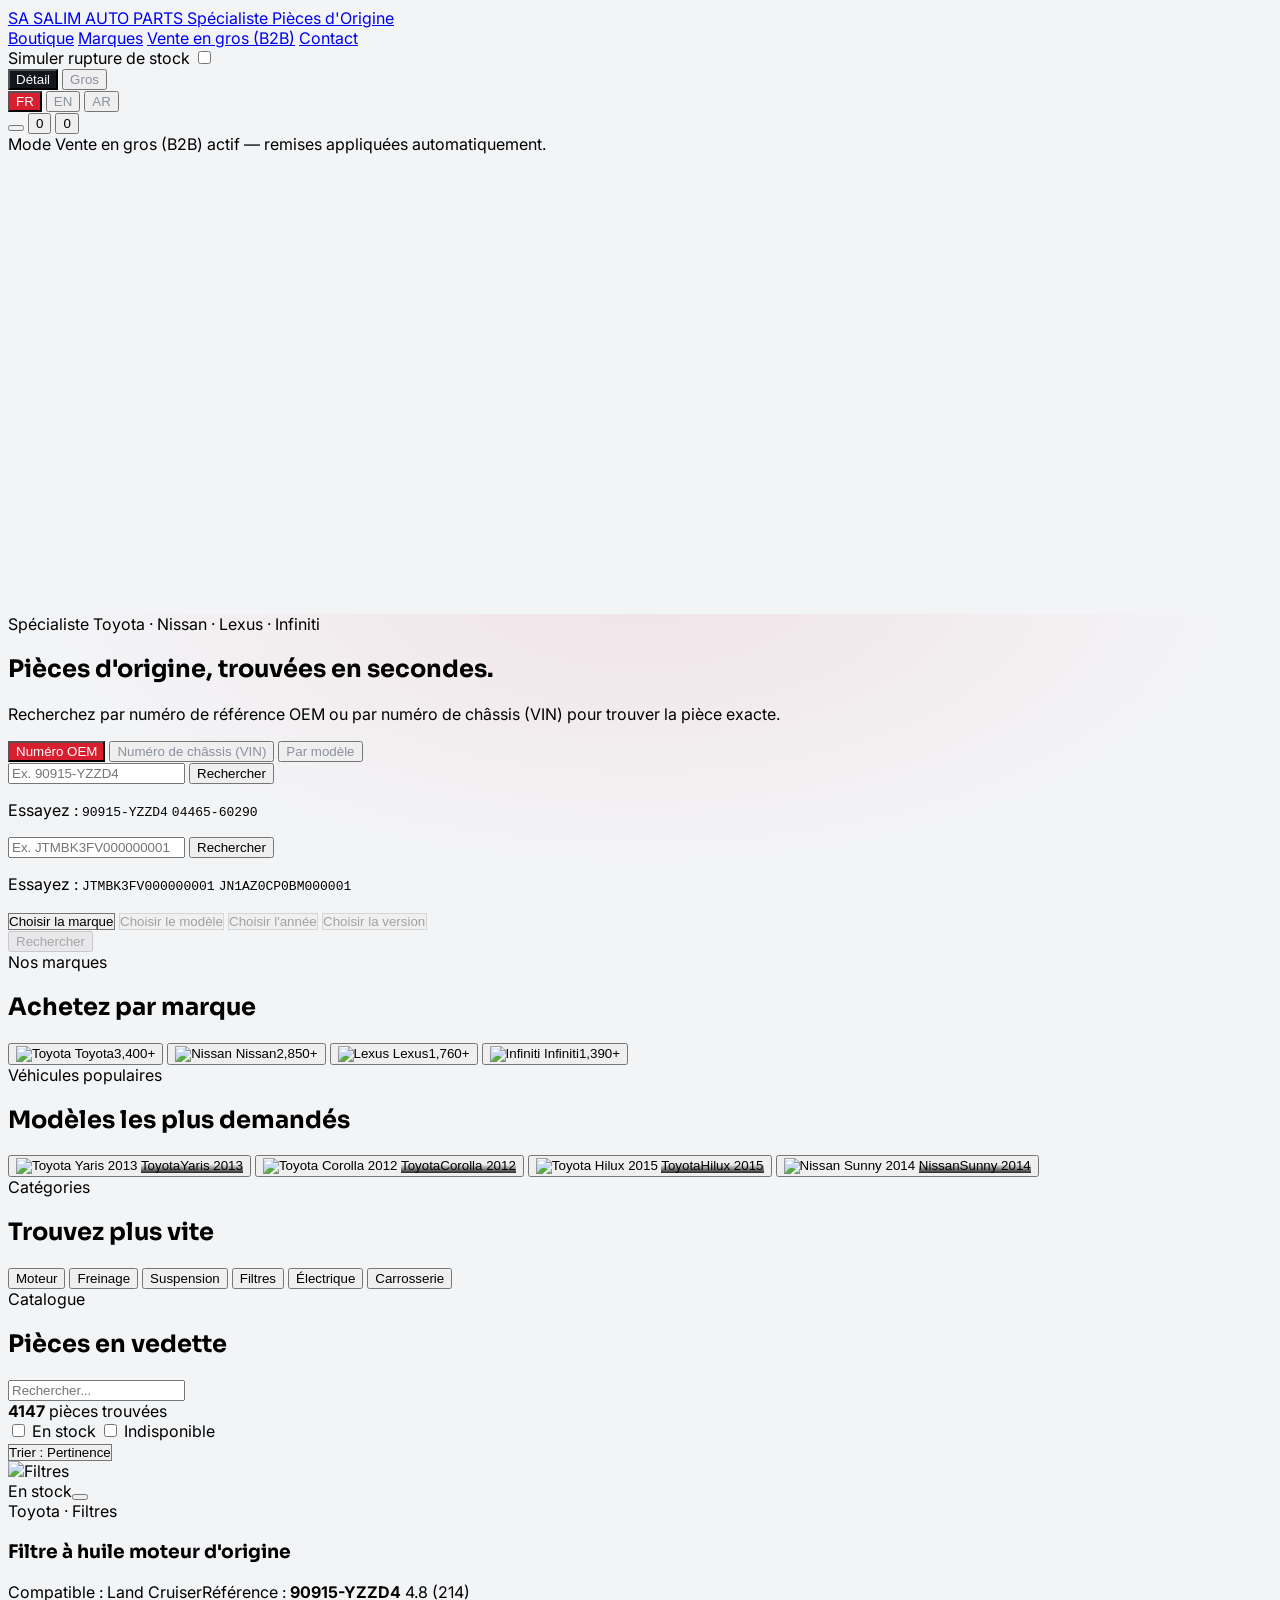
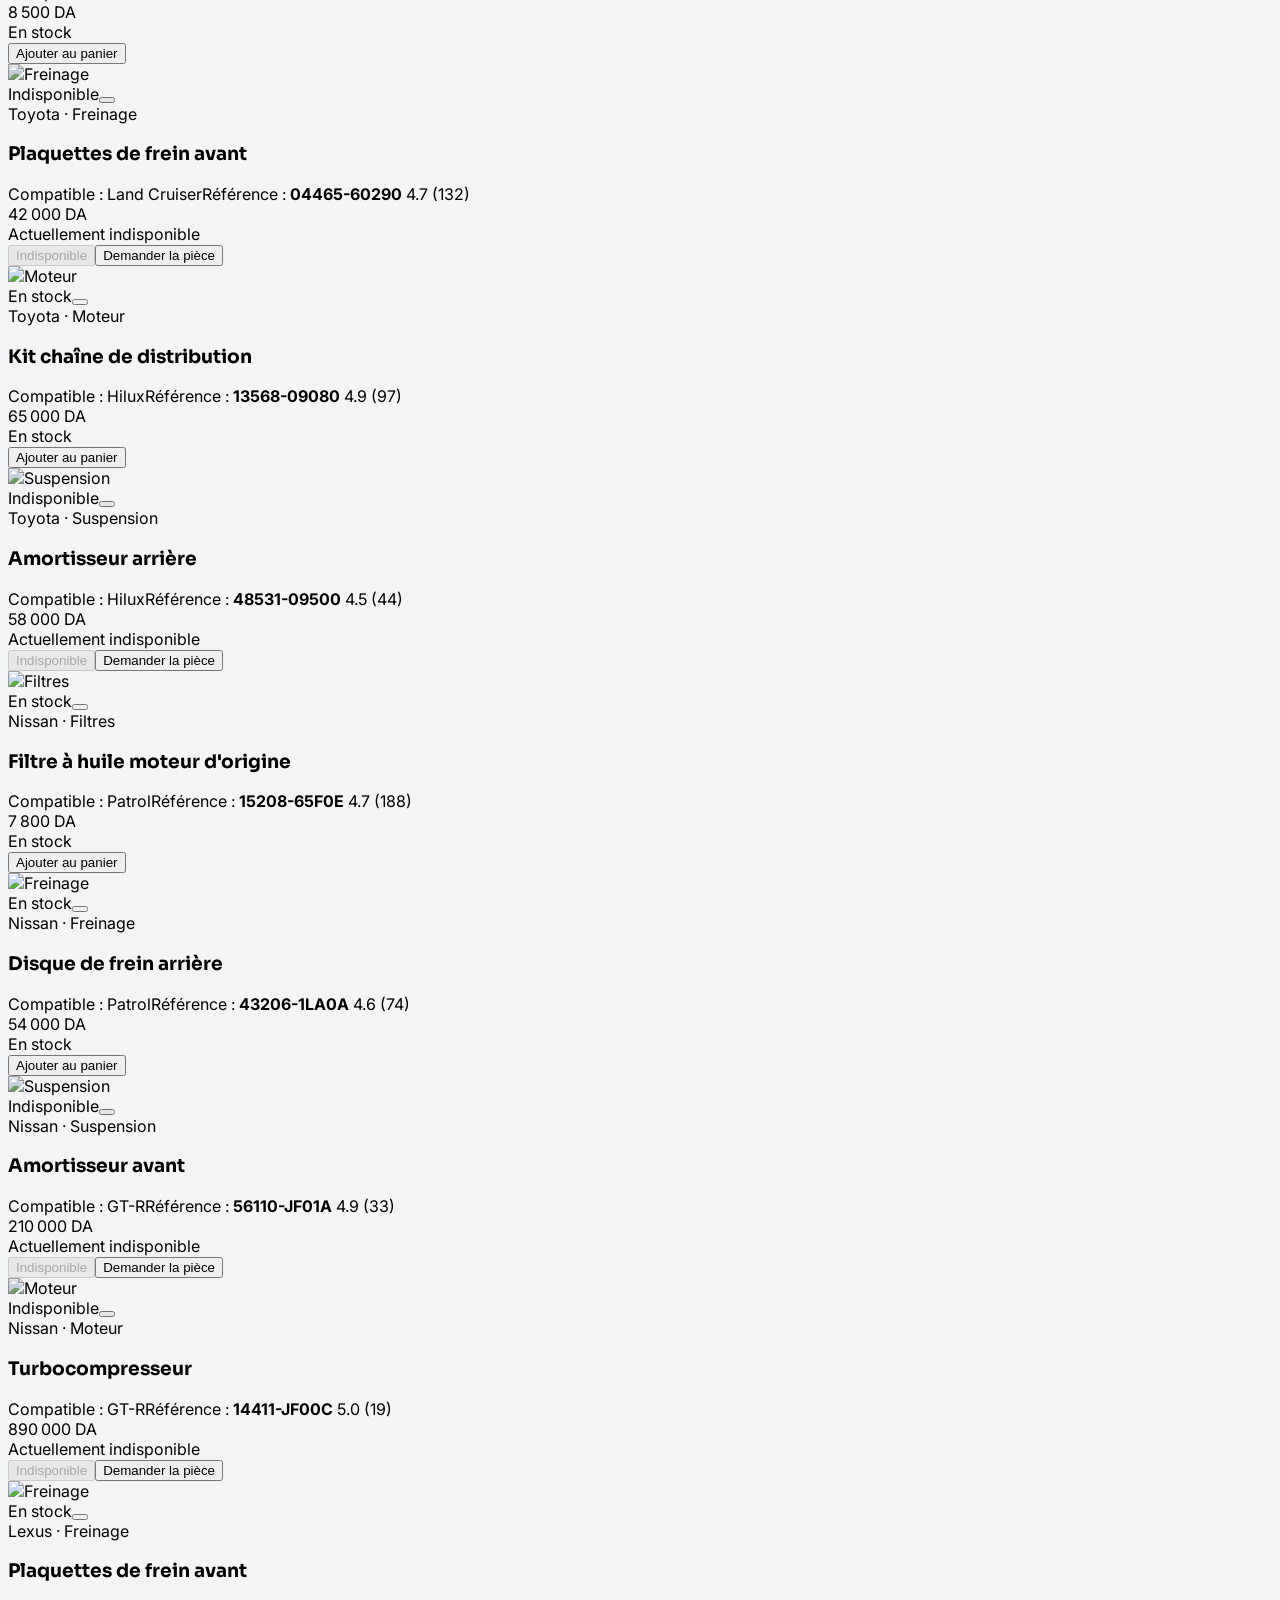
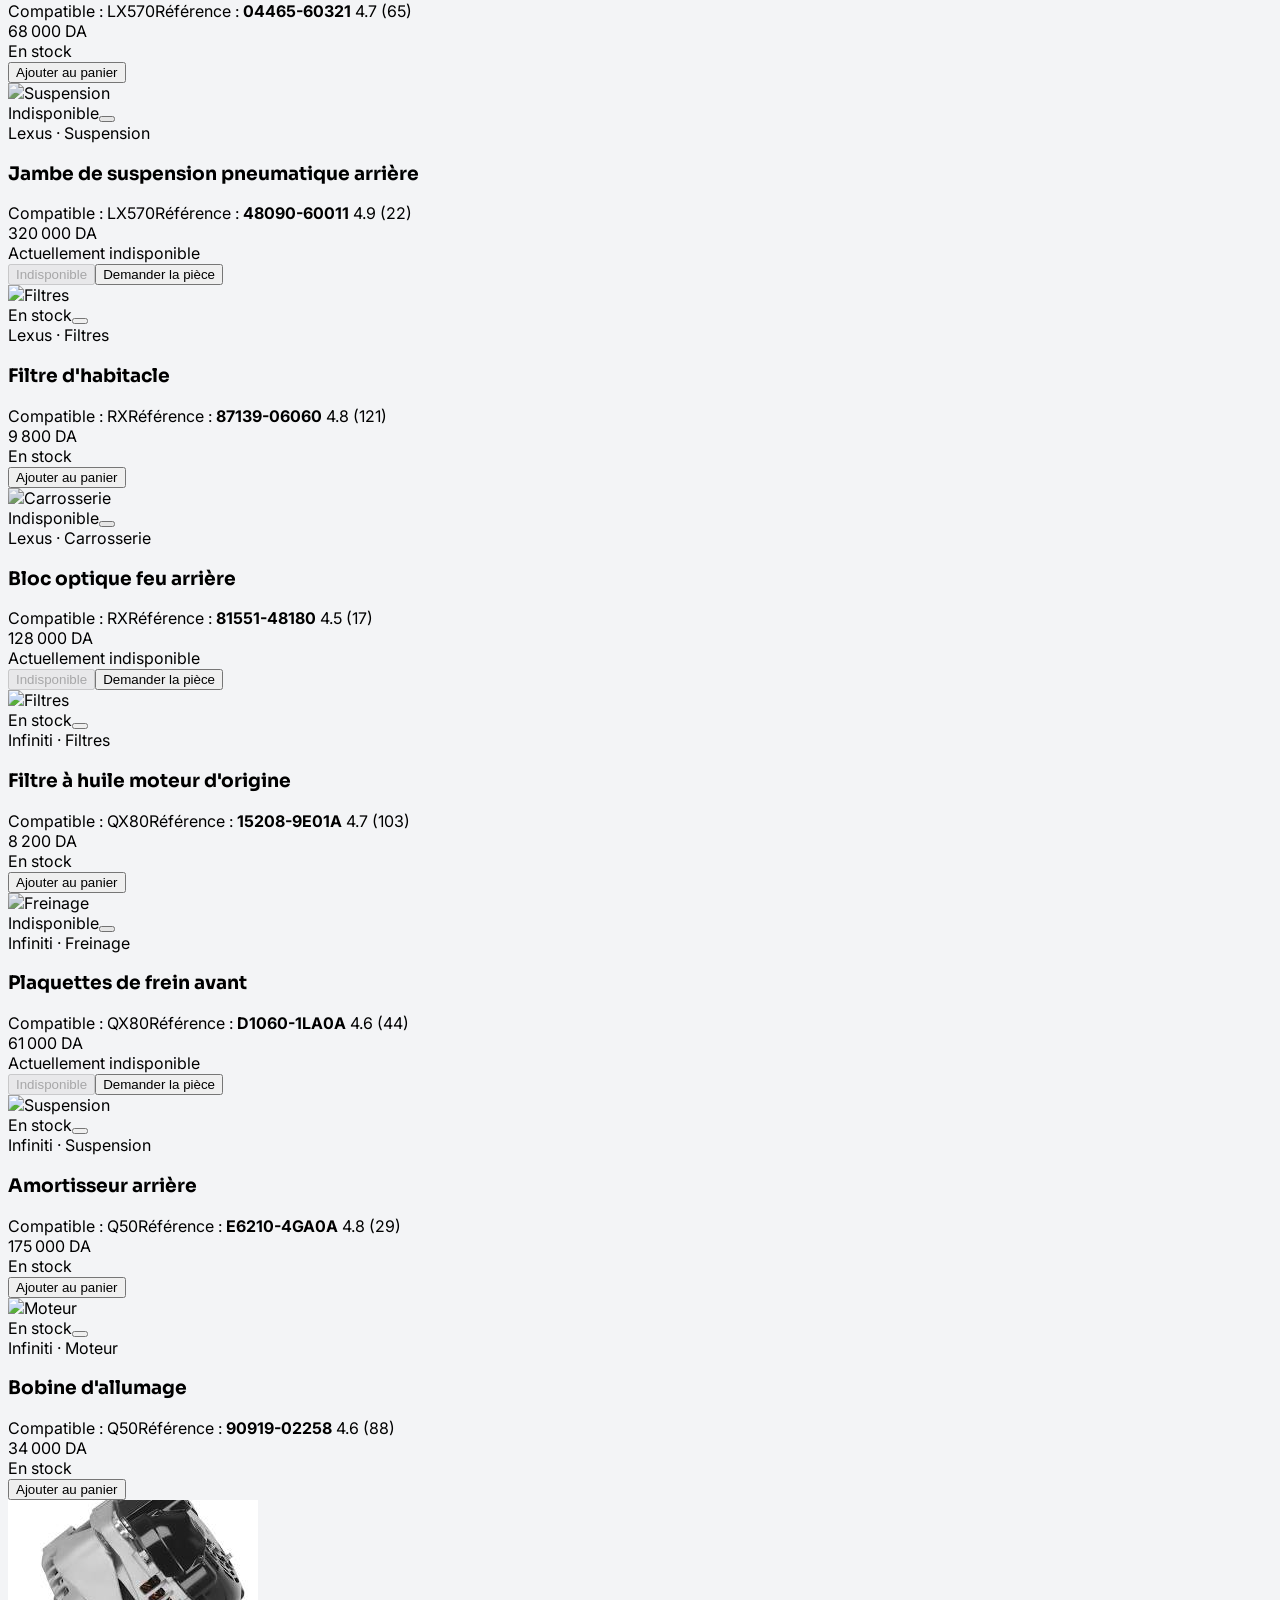
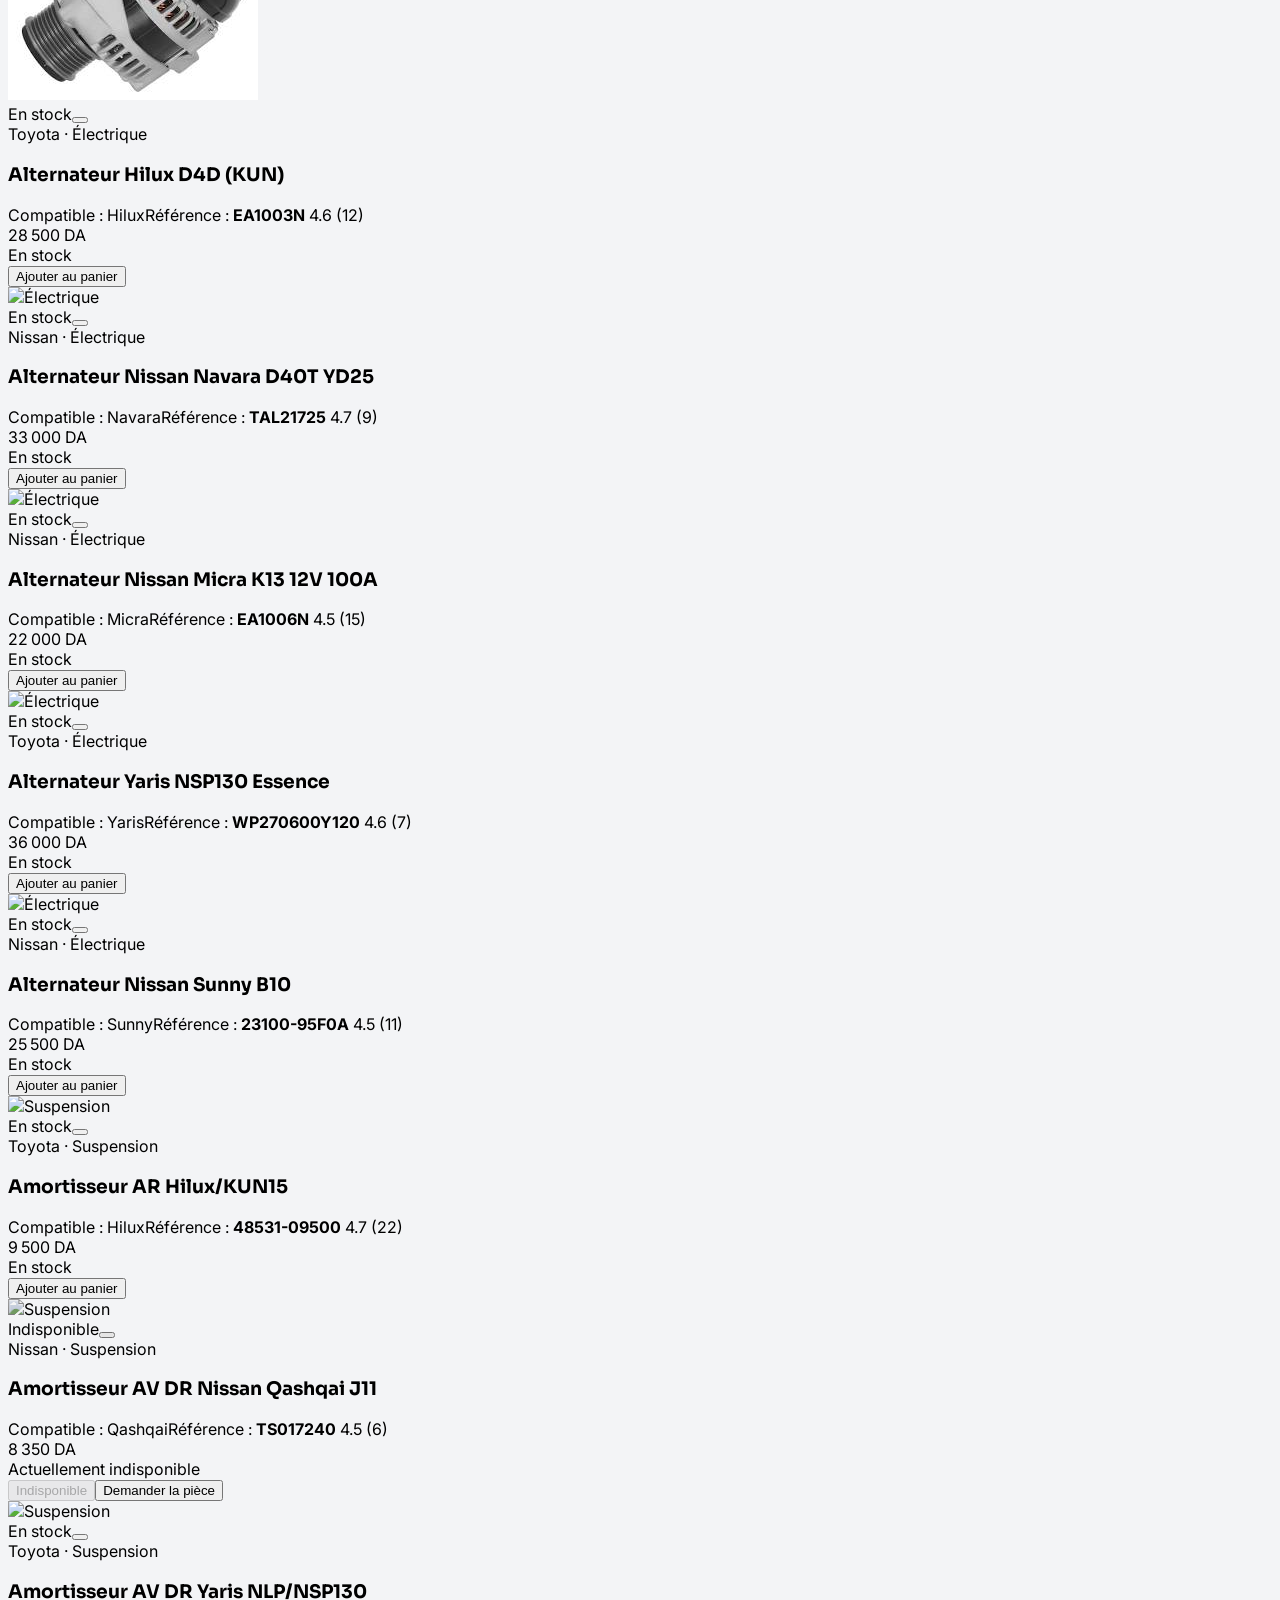
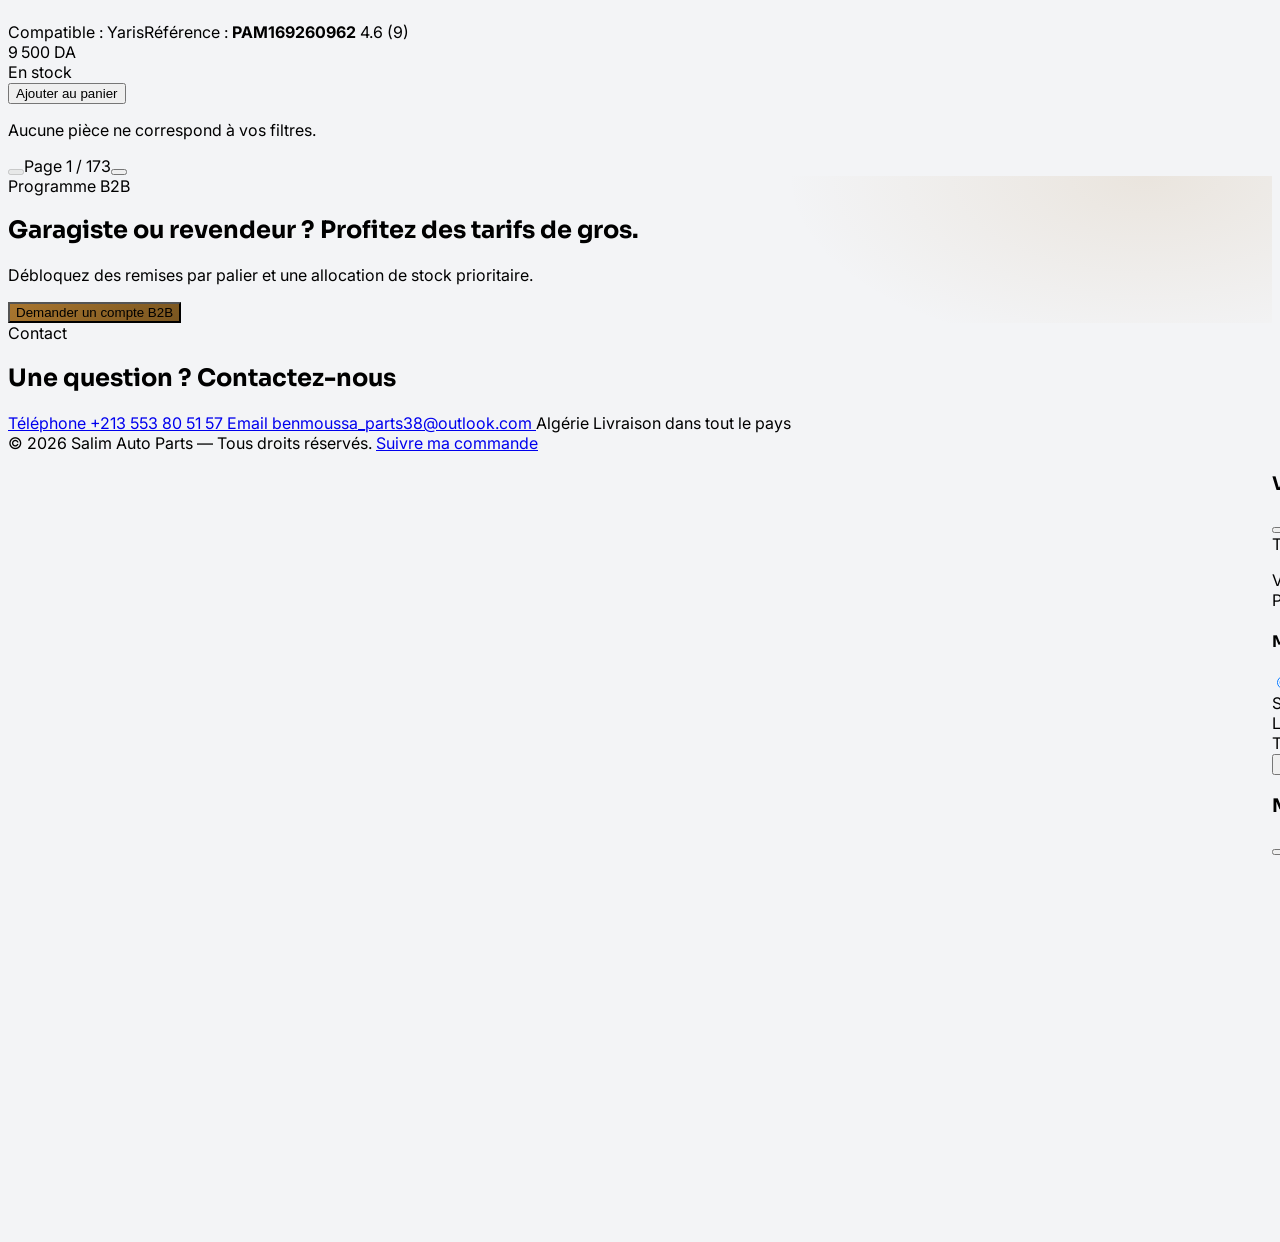
==== commit bbb67b0a: "Import full real product catalog (4,106 items) from customer's Excel price list Parses ETAT_ListePro" ====
--- a/test-prototype.html
+++ b/test-prototype.html
@@ -386,6 +386,7 @@
 
     <div id="productGrid" class="grid sm:grid-cols-2 lg:grid-cols-3 gap-5"></div>
     <p id="noResults" class="hidden text-center text-muted dark:text-muted-dark py-16" data-i18n="no_results">Aucune pièce ne correspond à vos filtres.</p>
+    <div id="pagination" class="flex items-center justify-center gap-4 mt-8"></div>
   </div>
 </section>
 
@@ -537,6 +538,7 @@
 
 <div id="toastStack" class="fixed bottom-6 end-6 z-[400] flex flex-col gap-2.5"></div>
 
+<script src="assets/js/products-bulk.js"></script>
 <script>
 (function () {
   'use strict';
@@ -567,7 +569,7 @@
       cat_engine: 'Moteur', cat_brake: 'Freinage', cat_suspension: 'Suspension', cat_filter: 'Filtres', cat_electrical: 'Électrique', cat_body: 'Carrosserie',
       shop_eyebrow: 'Catalogue', shop_title: 'Pièces en vedette',
       grid_search_placeholder: 'Rechercher une pièce, SKU, modèle...',
-      avail_in_stock: 'En stock', avail_out_stock: 'Indisponible', results_found: 'pièces trouvées',
+      avail_in_stock: 'En stock', avail_out_stock: 'Indisponible', results_found: 'pièces trouvées', page_label: 'Page',
       sort_relevance: 'Trier : Pertinence', sort_price_asc: 'Prix croissant', sort_price_desc: 'Prix décroissant', sort_name: 'Nom : A-Z',
       fits: 'Compatible :', sku: 'Référence :', in_stock: 'En stock', not_available: 'Indisponible', currently_unavailable: 'Actuellement indisponible',
       add_to_cart: 'Ajouter au panier', notify_me: 'Demander la pièce', min_order: 'Commande min. :', units: 'unité(s)',
@@ -616,7 +618,7 @@
       cat_engine: 'قطع المحرك', cat_brake: 'نظام الفرامل', cat_suspension: 'نظام التعليق', cat_filter: 'الفلاتر', cat_electrical: 'الكهرباء', cat_body: 'الهيكل والتشطيب',
       shop_eyebrow: 'الكتالوج', shop_title: 'قطع مميزة',
       grid_search_placeholder: 'ابحث عن قطعة، رقم SKU، موديل...',
-      avail_in_stock: 'متوفر', avail_out_stock: 'غير متوفر', results_found: 'قطعة موجودة',
+      avail_in_stock: 'متوفر', avail_out_stock: 'غير متوفر', results_found: 'قطعة موجودة', page_label: 'صفحة',
       sort_relevance: 'الترتيب: الأنسب', sort_price_asc: 'السعر: من الأقل', sort_price_desc: 'السعر: من الأعلى', sort_name: 'الاسم: أ-ي',
       fits: 'يناسب:', sku: 'الرقم المرجعي:', in_stock: 'متوفر', not_available: 'غير متوفر', currently_unavailable: 'غير متوفر حاليًا',
       add_to_cart: 'أضف إلى السلة', notify_me: 'أعلمني عند التوفر', min_order: 'الحد الأدنى للطلب:', units: 'وحدة',
@@ -665,7 +667,7 @@
       cat_engine: 'Engine Parts', cat_brake: 'Brake System', cat_suspension: 'Suspension', cat_filter: 'Filters', cat_electrical: 'Electrical', cat_body: 'Body & Trim',
       shop_eyebrow: 'Catalog', shop_title: 'Featured Parts',
       grid_search_placeholder: 'Search parts, SKU, model...',
-      avail_in_stock: 'In Stock', avail_out_stock: 'Not Available', results_found: 'parts found',
+      avail_in_stock: 'In Stock', avail_out_stock: 'Not Available', results_found: 'parts found', page_label: 'Page',
       sort_relevance: 'Sort: Relevance', sort_price_asc: 'Price: Low to High', sort_price_desc: 'Price: High to Low', sort_name: 'Name: A-Z',
       fits: 'Fits:', sku: 'Reference:', in_stock: 'In Stock', not_available: 'Not Available', currently_unavailable: 'Currently unavailable',
       add_to_cart: 'Add to Cart', notify_me: 'Notify Me', min_order: 'Min. order:', units: 'unit(s)',
@@ -761,6 +763,13 @@
     { id: 'p41', brand: 'toyota', fits: ['Hilux'], name: { fr: 'Bavette avant Hilux Vigo 2WD (jeu de 2)', en: 'Front Mud Flaps Hilux Vigo 2WD (Set of 2)', ar: 'طقم رفارف طين أمامية هيلوكس فيغو (قطعتان)' }, category: 'body', sku: '76621/2-0K010', price: 4400, wholesalePrice: 3600, moq: 2, stock: true, rating: 4.3, reviews: 10, photo: 'assets/images/products/bavette-garde-boue.jpg' }
   ];
 
+  if (typeof BULK_PRODUCTS !== 'undefined') PRODUCTS.push(...BULK_PRODUCTS);
+  if (typeof BULK_VEHICLE_MODELS_EXTRA !== 'undefined') {
+    Object.keys(BULK_VEHICLE_MODELS_EXTRA).forEach((brand) => {
+      VEHICLE_MODELS[brand] = VEHICLE_MODELS[brand].concat(BULK_VEHICLE_MODELS_EXTRA[brand]);
+    });
+  }
+
   const VIN_DATABASE = {
     'JTMBK3FV000000001': { brand: 'toyota', model: 'Land Cruiser' },
     'MR0FZ29G000000002': { brand: 'toyota', model: 'Hilux' },
@@ -776,8 +785,9 @@
     lang: 'fr', theme: 'light', mode: 'retail', simulateOOS: false,
     search: '', vehicleBrand: null, vehicleModel: null, brandFilter: null,
     availability: new Set(), cart: [], wishlist: new Set(),
-    paymentMethod: 'cod', lastOrder: null
+    paymentMethod: 'cod', lastOrder: null, page: 1
   };
+  const PAGE_SIZE = 24;
 
   function t(key) { return (TRANSLATIONS[state.lang] && TRANSLATIONS[state.lang][key]) || key; }
   const LOCALE_MAP = { fr: 'fr-DZ', en: 'en-US', ar: 'ar-DZ' };
@@ -803,7 +813,7 @@
     document.documentElement.setAttribute('dir', lang === 'ar' ? 'rtl' : 'ltr');
     $all('.lang-btn').forEach((b) => b.classList.toggle('active', b.dataset.lang === lang));
     applyTranslations();
-    render(); renderCart(); renderWishlist();
+    render(true); renderCart(); renderWishlist();
     if ($('#trackModal').classList.contains('modal-visible')) renderTrackModal();
   }
   function setTheme(theme) {
@@ -878,7 +888,7 @@
 
     $('#simOosToggle').addEventListener('change', (e) => {
       state.simulateOOS = e.target.checked;
-      render();
+      render(true);
       renderWishlist();
       showToast(state.simulateOOS ? t('toast_sim_on') : t('toast_sim_off'), 'info');
     });
@@ -1043,12 +1053,40 @@
     );
   }
 
-  function render() {
+  function render(keepPage) {
+    if (!keepPage) state.page = 1;
     const list = getFiltered();
-    $('#productGrid').innerHTML = list.map(productCard).join('');
+    const totalPages = Math.max(1, Math.ceil(list.length / PAGE_SIZE));
+    if (state.page > totalPages) state.page = totalPages;
+    const start = (state.page - 1) * PAGE_SIZE;
+    const pageItems = list.slice(start, start + PAGE_SIZE);
+    $('#productGrid').innerHTML = pageItems.map(productCard).join('');
     $('#resultCount').textContent = list.length;
     $('#noResults').classList.toggle('hidden', list.length > 0);
+    renderPagination(totalPages);
     icons();
+  }
+
+  function renderPagination(totalPages) {
+    const el = $('#pagination');
+    if (!el) return;
+    if (totalPages <= 1) { el.innerHTML = ''; return; }
+    const cur = state.page;
+    el.innerHTML =
+      '<button class="page-btn w-10 h-10 rounded-lg border border-border dark:border-border-dark bg-elevated dark:bg-elevated-dark flex items-center justify-center disabled:opacity-40 disabled:cursor-not-allowed hover:border-accent transition" data-page="prev"' + (cur <= 1 ? ' disabled' : '') + '><i data-lucide="chevron-left" class="w-4 h-4"></i></button>' +
+      '<span class="text-sm text-sub dark:text-sub-dark min-w-[110px] text-center">' + t('page_label') + ' ' + cur + ' / ' + totalPages + '</span>' +
+      '<button class="page-btn w-10 h-10 rounded-lg border border-border dark:border-border-dark bg-elevated dark:bg-elevated-dark flex items-center justify-center disabled:opacity-40 disabled:cursor-not-allowed hover:border-accent transition" data-page="next"' + (cur >= totalPages ? ' disabled' : '') + '><i data-lucide="chevron-right" class="w-4 h-4"></i></button>';
+    icons();
+  }
+
+  function initPagination() {
+    $('#pagination').addEventListener('click', (e) => {
+      const btn = e.target.closest('.page-btn');
+      if (!btn || btn.disabled) return;
+      state.page = btn.dataset.page === 'prev' ? Math.max(1, state.page - 1) : state.page + 1;
+      render(true);
+      $('#shop').scrollIntoView({ behavior: 'smooth' });
+    });
   }
 
   function initGridEvents() {
@@ -1250,7 +1288,7 @@
     state.mode = mode;
     $all('.mode-btn').forEach((b) => b.classList.toggle('active', b.dataset.mode === mode));
     $('#wholesaleBanner').classList.toggle('hidden', mode !== 'wholesale');
-    render(); renderCart(); renderWishlist();
+    render(true); renderCart(); renderWishlist();
   }
   function initModeToggle() {
     $('#modeToggle').addEventListener('click', (e) => {
@@ -1271,6 +1309,7 @@
     initSearch();
     initModelSearch();
     initGridEvents();
+    initPagination();
     initCartEvents();
     initWishlistDrawer();
     initTrackModal();
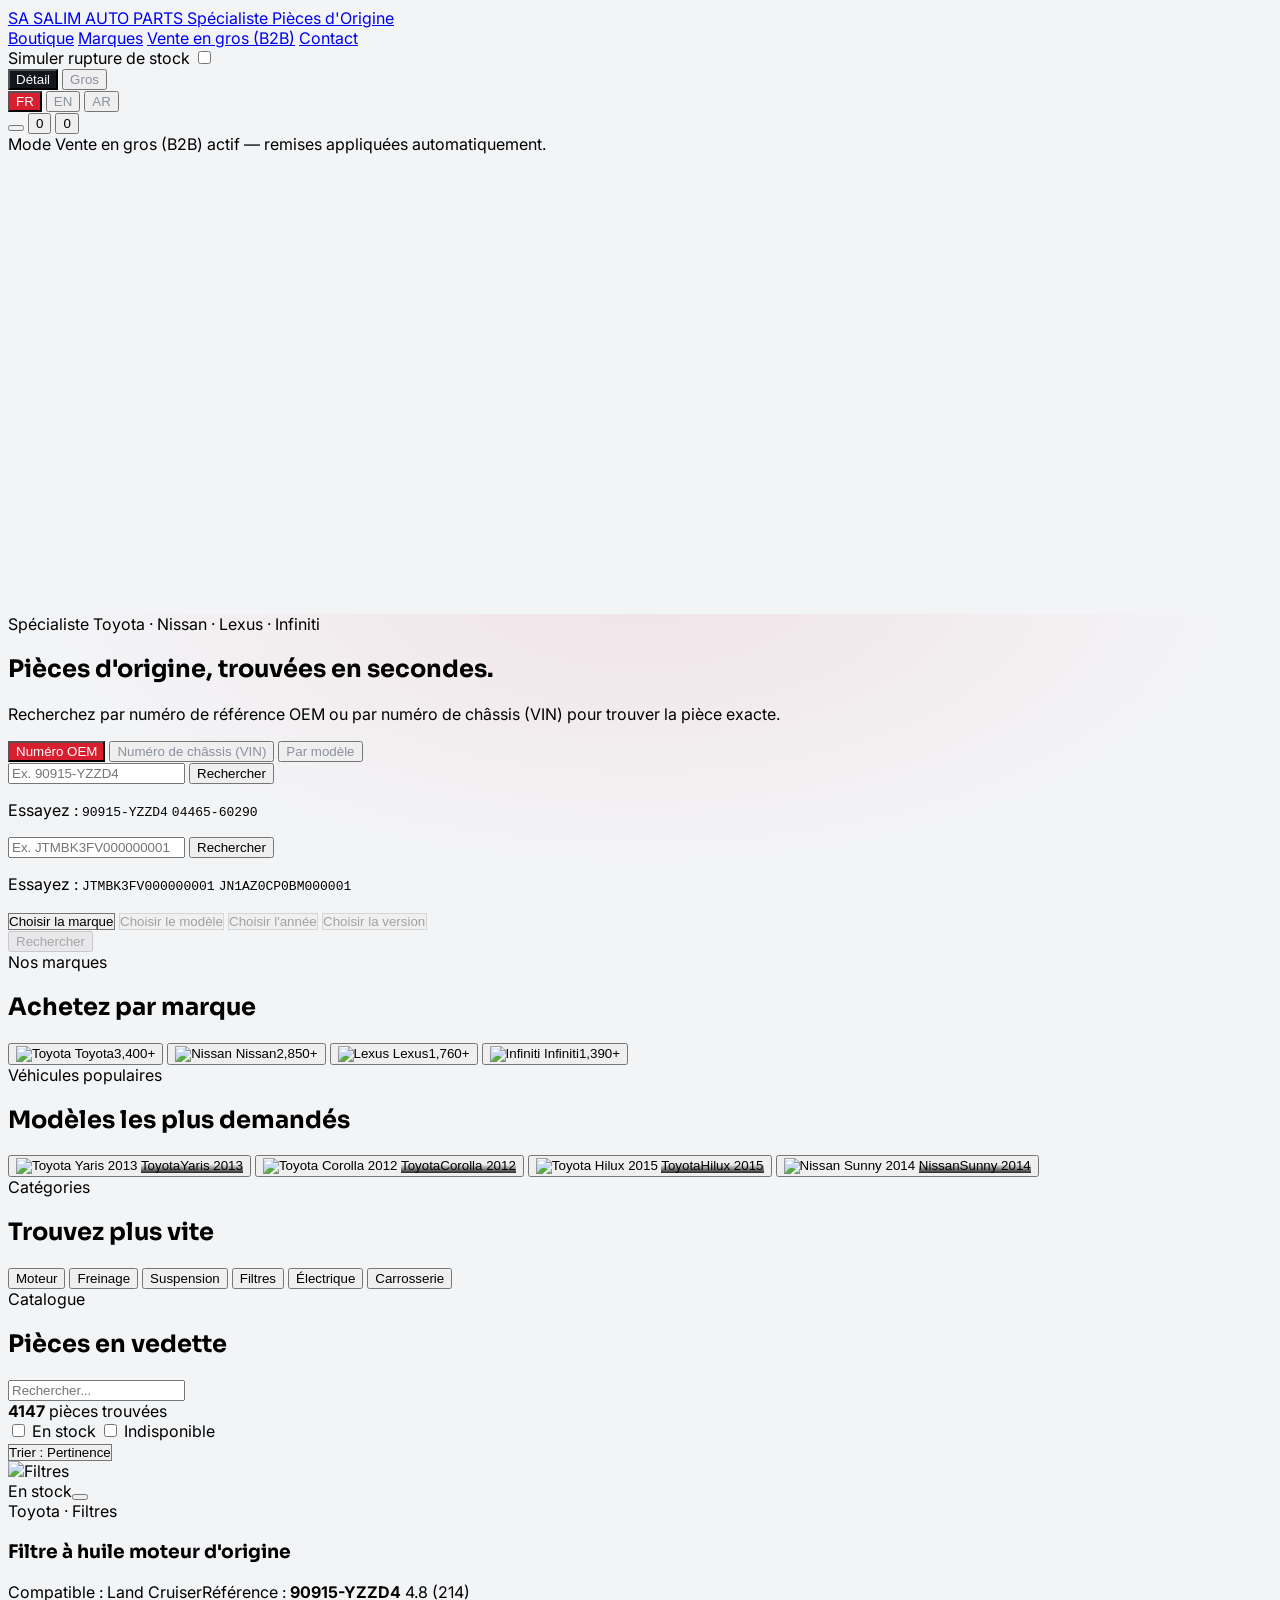
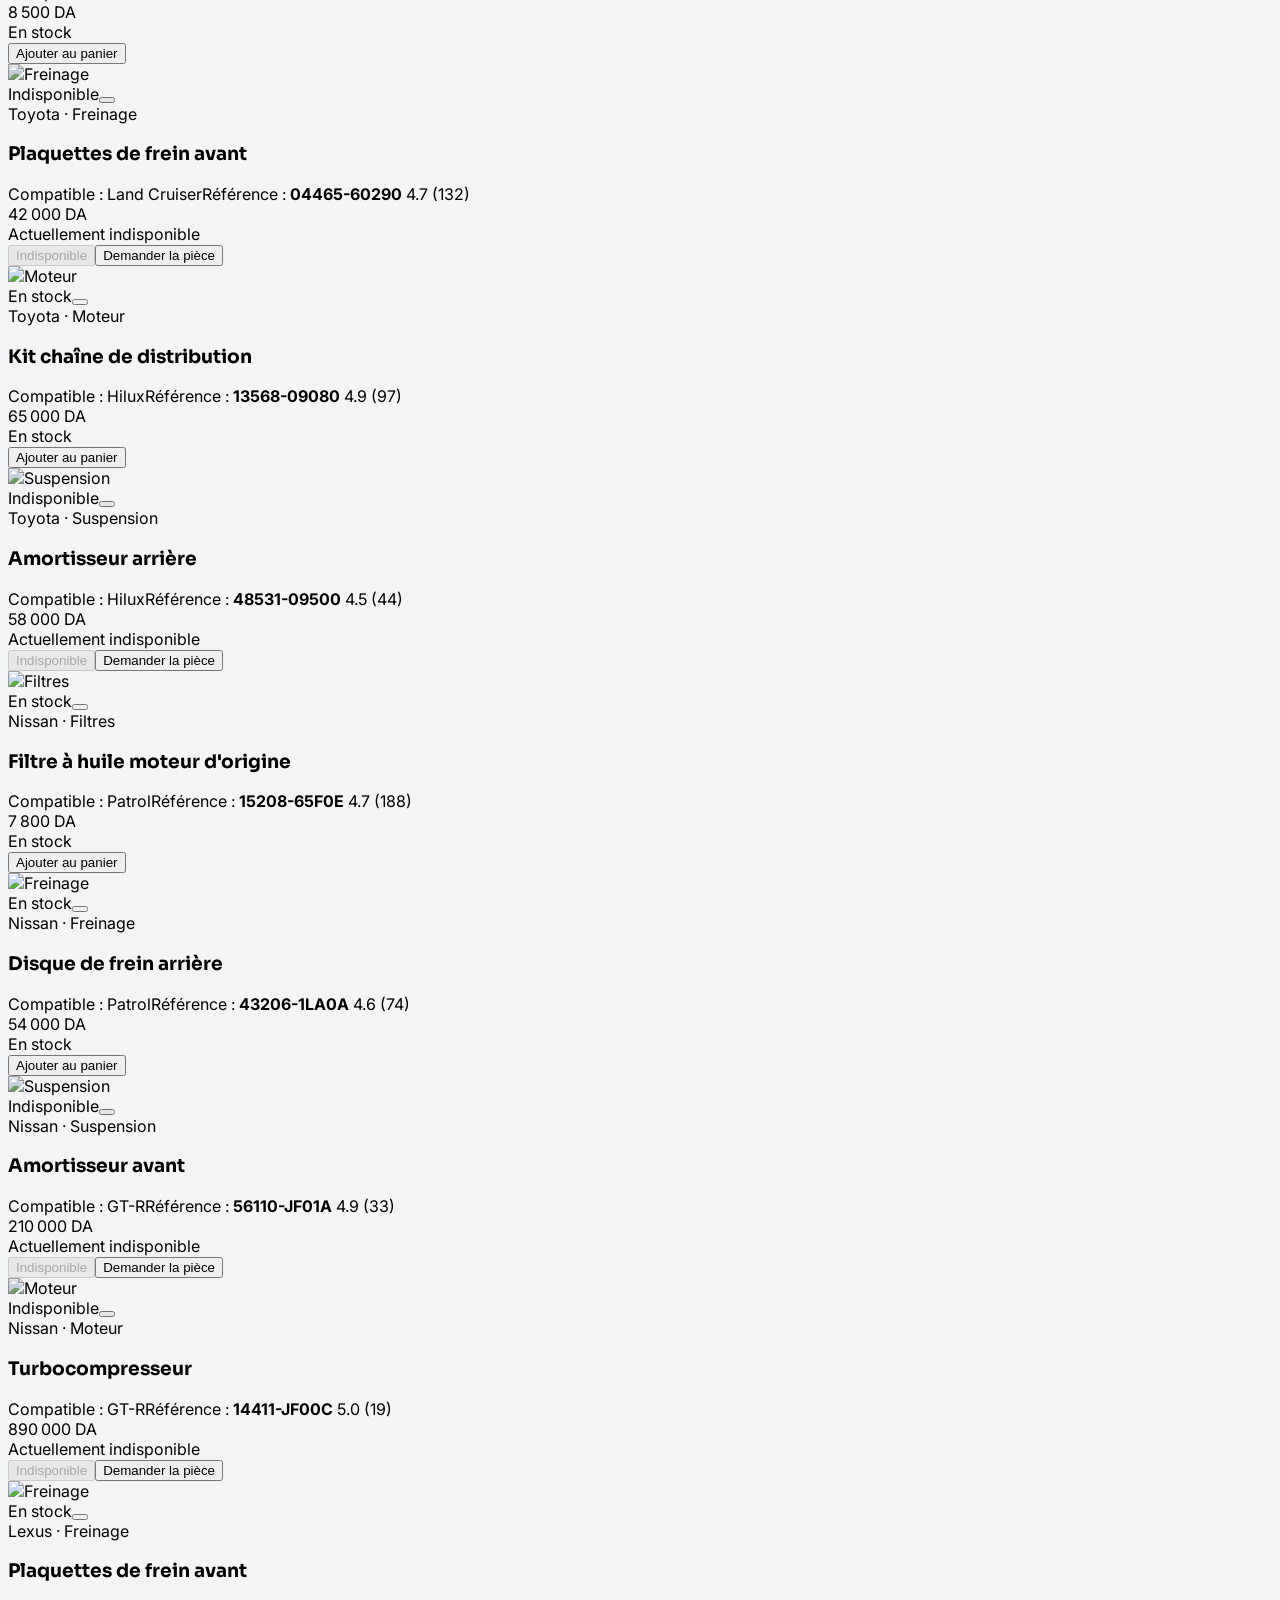
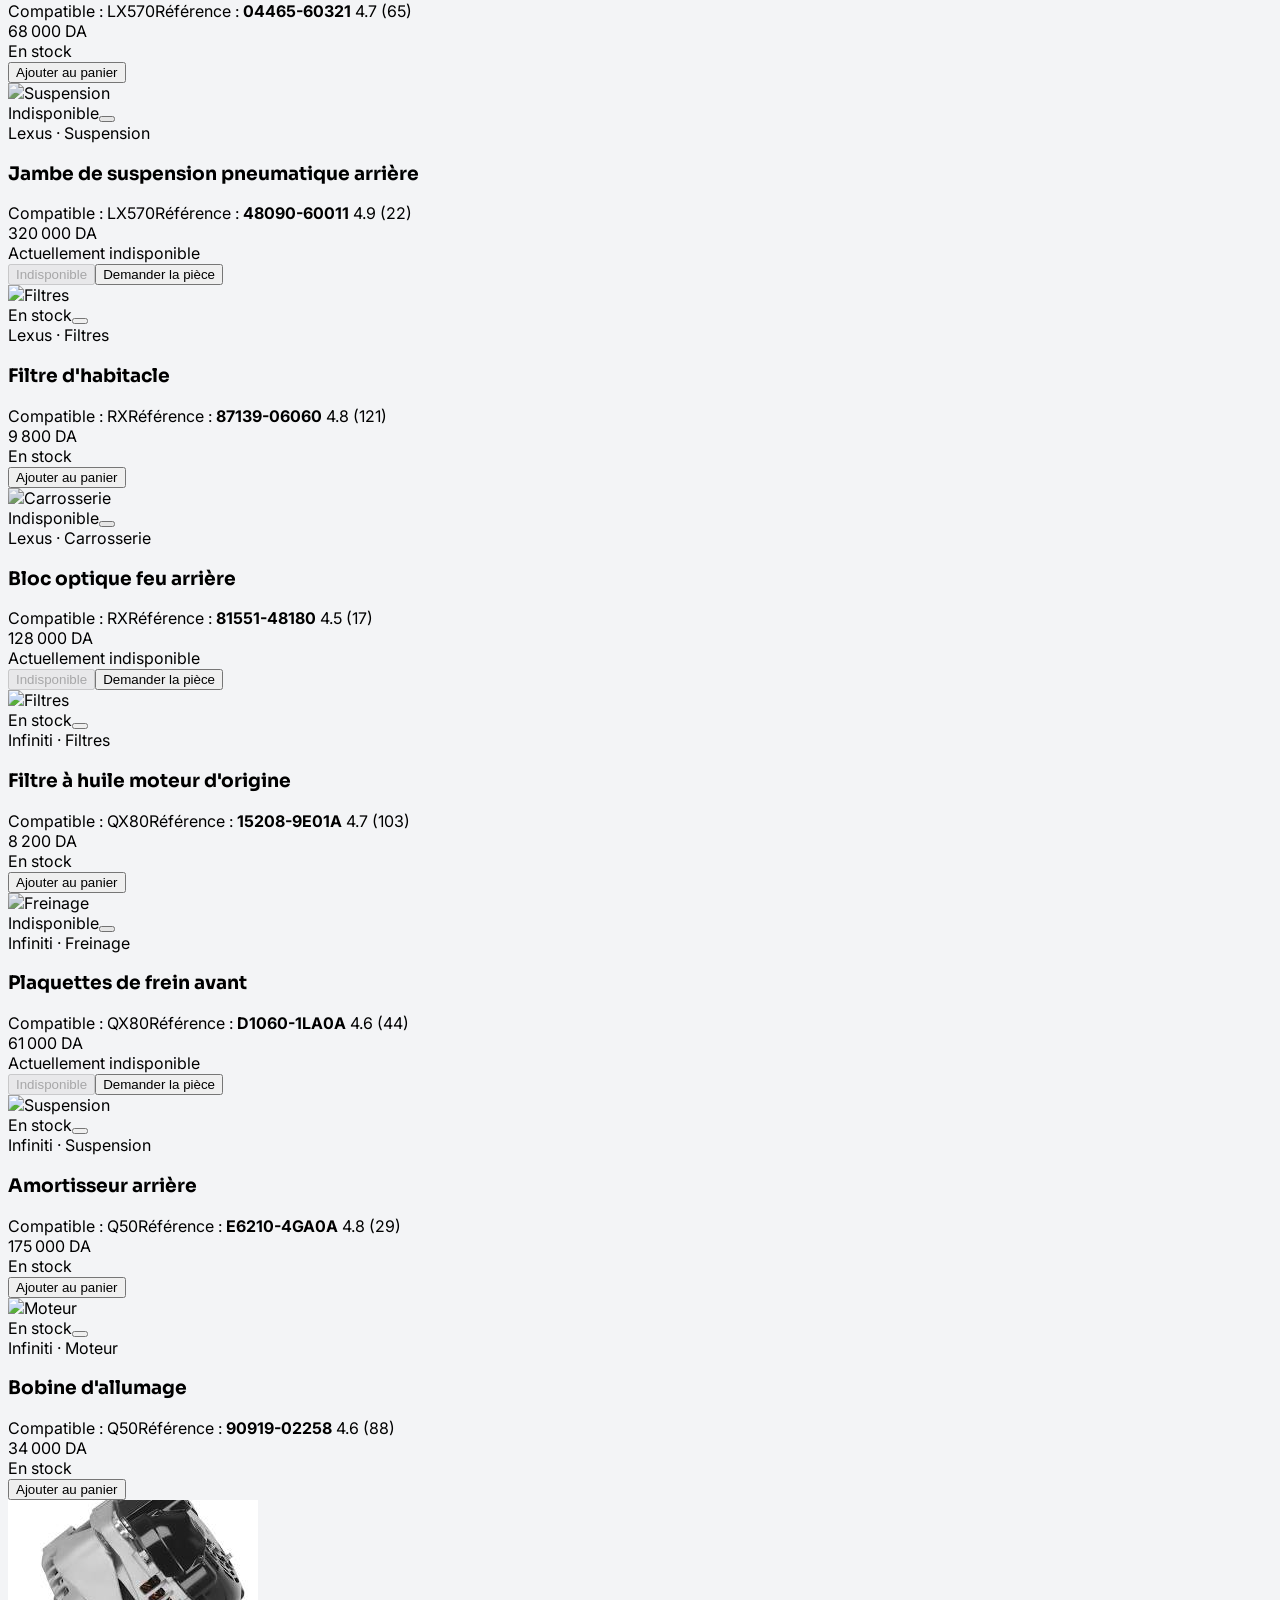
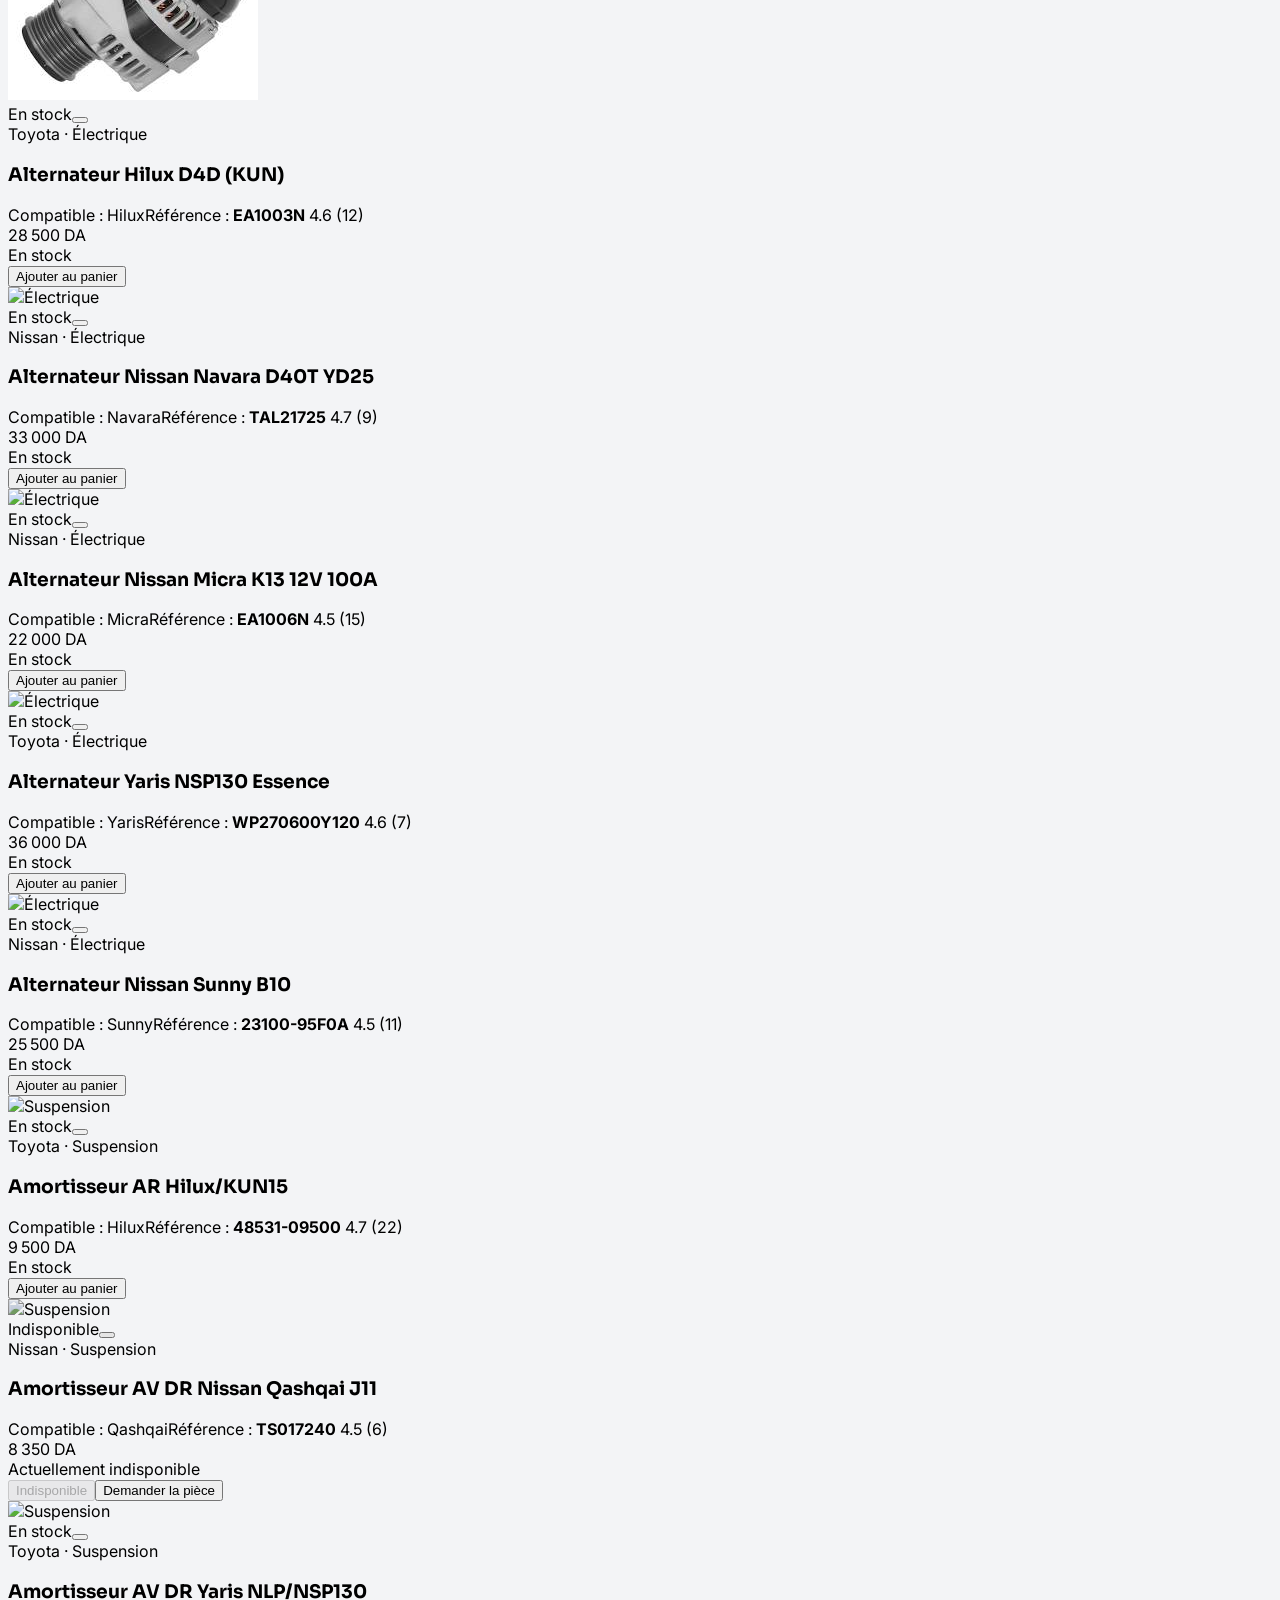
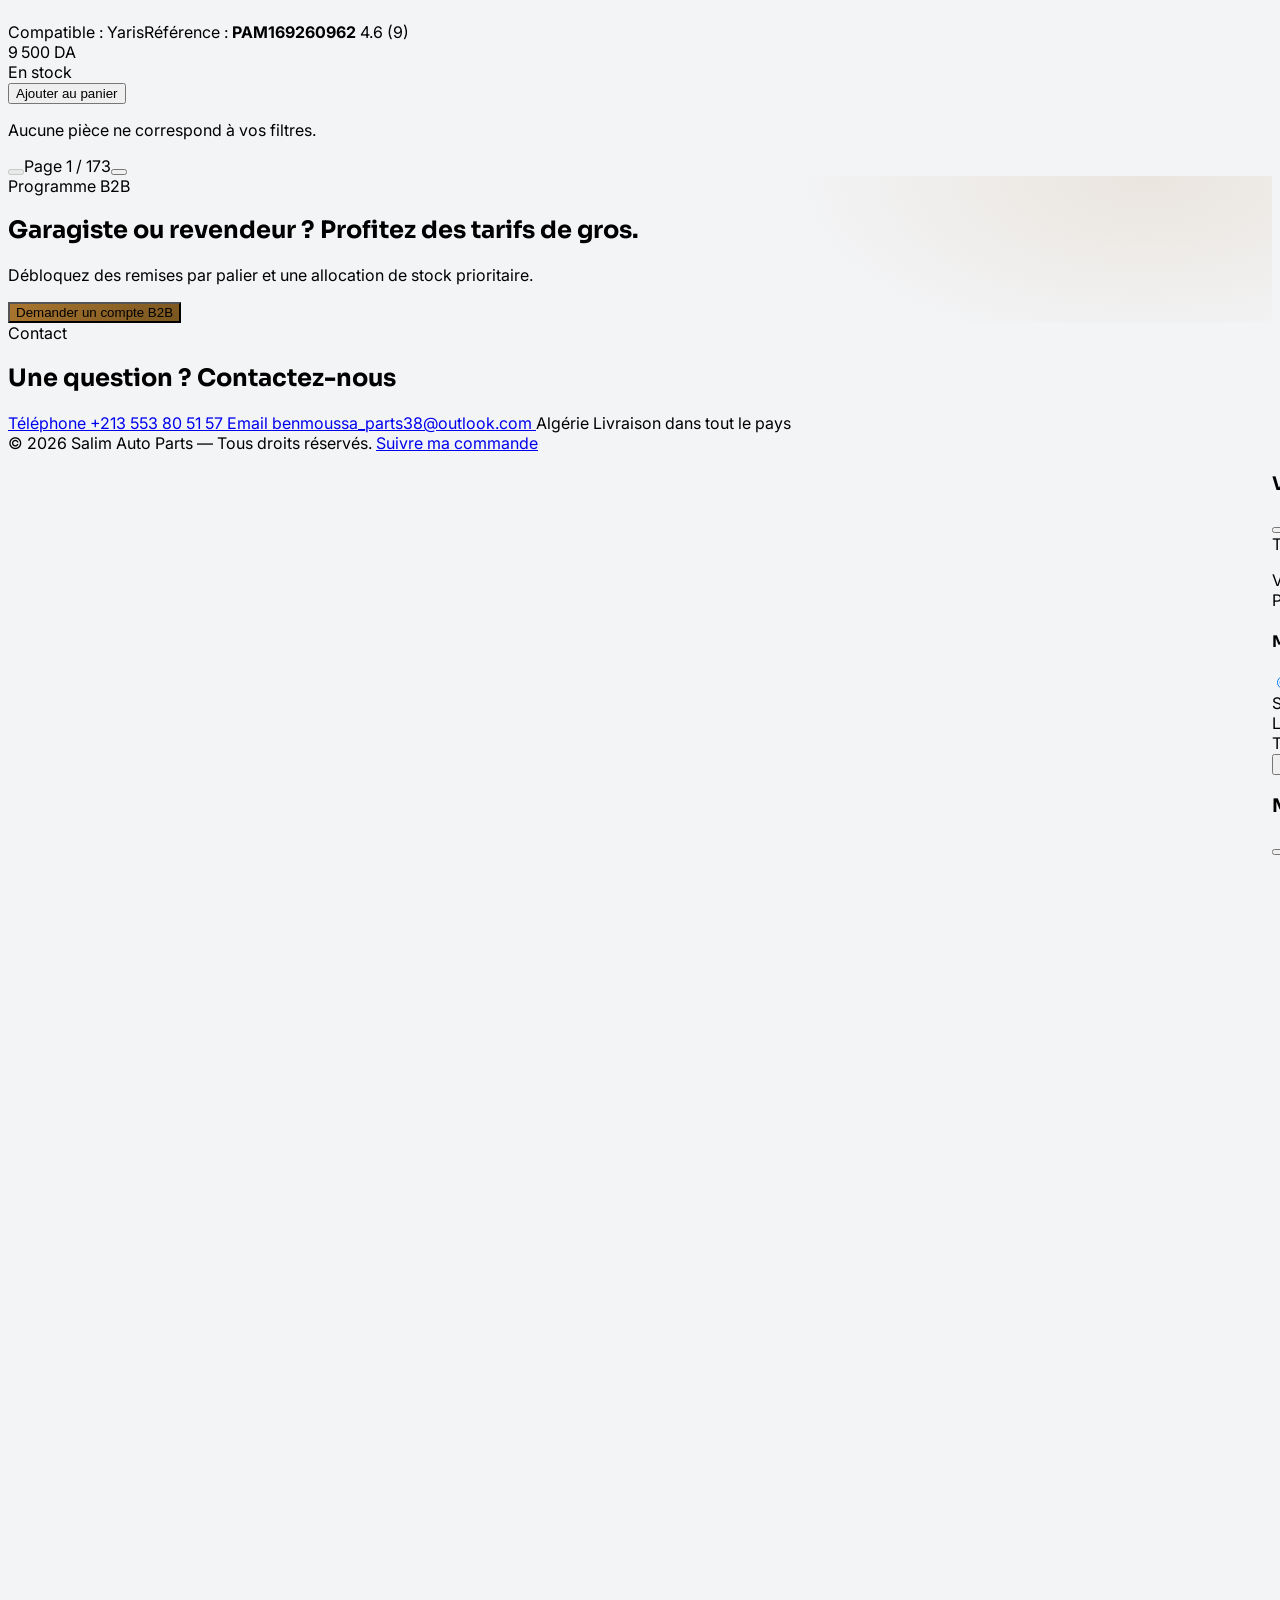
==== commit 33c72850: "Add 3-step checkout flow: delivery info -> card details -> OTP confirmation Replaces the direct "pla" ====
--- a/test-prototype.html
+++ b/test-prototype.html
@@ -536,6 +536,61 @@
   </div>
 </div>
 
+<!-- ============ CHECKOUT MODAL (info -> card -> OTP) ============ -->
+<div id="checkoutOverlay" class="fixed inset-0 bg-black/50 backdrop-blur-[2px] z-[300] overlay-hidden transition-opacity duration-200"></div>
+<div id="checkoutModal" class="fixed top-1/2 left-1/2 w-[460px] max-w-[92vw] bg-elevated dark:bg-elevated-dark border border-border dark:border-border-dark rounded-2xl z-[301] p-6 modal-hidden transition-all duration-200 shadow-2xl text-center">
+  <button id="checkoutCloseBtn" class="absolute top-4 end-4 w-7 h-7 rounded-full bg-card dark:bg-card-dark flex items-center justify-center hover:text-accent"><i data-lucide="x" class="w-3.5 h-3.5"></i></button>
+
+  <div id="checkoutProgress" class="flex items-center justify-center gap-2 mb-5">
+    <span data-step="info" class="checkout-progress-step w-7 h-7 rounded-full bg-accent border border-accent text-white text-xs font-bold flex items-center justify-center transition">1</span>
+    <span class="w-8 h-0.5 bg-border dark:bg-border-dark"></span>
+    <span data-step="card" class="checkout-progress-step w-7 h-7 rounded-full bg-card dark:bg-card-dark border border-border dark:border-border-dark text-muted dark:text-muted-dark text-xs font-bold flex items-center justify-center transition">2</span>
+    <span class="w-8 h-0.5 bg-border dark:bg-border-dark"></span>
+    <span data-step="otp" class="checkout-progress-step w-7 h-7 rounded-full bg-card dark:bg-card-dark border border-border dark:border-border-dark text-muted dark:text-muted-dark text-xs font-bold flex items-center justify-center transition">3</span>
+  </div>
+
+  <div data-step="info" class="checkout-step">
+    <span class="w-12 h-12 rounded-full bg-accent/10 text-accent flex items-center justify-center mb-4 mx-auto"><i data-lucide="user" class="w-5 h-5"></i></span>
+    <h3 class="text-lg font-bold mb-2" data-i18n="checkout_info_title">Vos informations de livraison</h3>
+    <p class="text-sm text-sub dark:text-sub-dark mb-4" data-i18n="checkout_info_desc">Nécessaires pour confirmer et livrer votre commande.</p>
+    <input id="coFullName" type="text" data-i18n-ph="checkout_full_name" placeholder="Nom et prénom" class="w-full bg-card dark:bg-card-dark border border-borderstrong dark:border-borderstrong-dark rounded-lg px-3.5 py-3 outline-none focus:border-accent mb-3.5 text-sm" />
+    <input id="coPhone" type="tel" dir="ltr" data-i18n-ph="checkout_phone" placeholder="+213 5XX XX XX XX" class="w-full bg-card dark:bg-card-dark border border-borderstrong dark:border-borderstrong-dark rounded-lg px-3.5 py-3 outline-none focus:border-accent mb-3.5 text-sm" />
+    <select id="coWilaya" class="w-full bg-card dark:bg-card-dark border border-borderstrong dark:border-borderstrong-dark rounded-lg px-3.5 py-3 outline-none focus:border-accent mb-3.5 text-sm"></select>
+    <input id="coAddress" type="text" data-i18n-ph="checkout_address" placeholder="Adresse complète" class="w-full bg-card dark:bg-card-dark border border-borderstrong dark:border-borderstrong-dark rounded-lg px-3.5 py-3 outline-none focus:border-accent mb-1 text-sm" />
+    <button id="coInfoNextBtn" class="w-full mt-3.5 py-3 rounded-lg bg-accent hover:bg-accent-hover text-white font-semibold text-sm transition" data-i18n="checkout_continue">Continuer</button>
+  </div>
+
+  <div data-step="card" class="checkout-step hidden">
+    <span class="w-12 h-12 rounded-full bg-accent/10 text-accent flex items-center justify-center mb-4 mx-auto"><i data-lucide="credit-card" class="w-5 h-5"></i></span>
+    <h3 class="text-lg font-bold mb-2" data-i18n="checkout_card_title">Coordonnées bancaires</h3>
+    <p id="checkoutCardDesc" class="text-sm text-sub dark:text-sub-dark mb-4">—</p>
+    <input id="coCardName" type="text" data-i18n-ph="checkout_card_name" placeholder="Nom sur la carte" class="w-full bg-card dark:bg-card-dark border border-borderstrong dark:border-borderstrong-dark rounded-lg px-3.5 py-3 outline-none focus:border-accent mb-3.5 text-sm" />
+    <input id="coCardNumber" type="text" dir="ltr" inputmode="numeric" maxlength="19" data-i18n-ph="checkout_card_number" placeholder="0000 0000 0000 0000" class="w-full bg-card dark:bg-card-dark border border-borderstrong dark:border-borderstrong-dark rounded-lg px-3.5 py-3 outline-none focus:border-accent mb-3.5 text-sm" />
+    <div class="flex gap-2.5 mb-1">
+      <input id="coCardExpiry" type="text" dir="ltr" inputmode="numeric" maxlength="5" data-i18n-ph="checkout_card_expiry" placeholder="MM/AA" class="w-1/2 bg-card dark:bg-card-dark border border-borderstrong dark:border-borderstrong-dark rounded-lg px-3.5 py-3 outline-none focus:border-accent text-sm" />
+      <input id="coCardCvv" type="text" dir="ltr" inputmode="numeric" maxlength="3" data-i18n-ph="checkout_card_cvv" placeholder="CVV" class="w-1/2 bg-card dark:bg-card-dark border border-borderstrong dark:border-borderstrong-dark rounded-lg px-3.5 py-3 outline-none focus:border-accent text-sm" />
+    </div>
+    <div class="flex gap-2.5 mt-3.5">
+      <button id="coCardBackBtn" class="flex-1 py-2.5 rounded-lg border border-borderstrong dark:border-borderstrong-dark hover:border-accent hover:text-accent font-semibold text-sm transition" data-i18n="checkout_back">Retour</button>
+      <button id="coCardNextBtn" class="flex-1 py-2.5 rounded-lg bg-accent hover:bg-accent-hover text-white font-semibold text-sm transition" data-i18n="checkout_continue">Continuer</button>
+    </div>
+  </div>
+
+  <div data-step="otp" class="checkout-step hidden">
+    <span class="w-12 h-12 rounded-full bg-accent/10 text-accent flex items-center justify-center mb-4 mx-auto"><i data-lucide="shield-check" class="w-5 h-5"></i></span>
+    <h3 class="text-lg font-bold mb-2" data-i18n="checkout_otp_title">Confirmez votre commande</h3>
+    <p id="checkoutOtpDesc" class="text-sm text-sub dark:text-sub-dark mb-4">—</p>
+    <div id="checkoutOtpDemo" class="bg-accent/10 text-accent rounded-lg px-3.5 py-2.5 text-sm font-bold tracking-wide mb-4 text-center" dir="ltr"></div>
+    <input id="coOtp" type="text" dir="ltr" inputmode="numeric" maxlength="6" data-i18n-ph="checkout_otp_placeholder" placeholder="------" class="w-full bg-card dark:bg-card-dark border border-borderstrong dark:border-borderstrong-dark rounded-lg px-3.5 py-3 outline-none focus:border-accent mb-2 text-center text-2xl font-bold tracking-[0.5em]" />
+    <p id="checkoutOtpError" class="hidden text-red-600 dark:text-red-400 text-xs mb-3" data-i18n="checkout_otp_invalid">Code incorrect. Réessayez.</p>
+    <button id="coResendOtpBtn" class="block mx-auto mb-4 text-accent text-sm font-semibold hover:underline" data-i18n="checkout_resend_otp">Renvoyer le code</button>
+    <div class="flex gap-2.5">
+      <button id="coOtpBackBtn" class="flex-1 py-2.5 rounded-lg border border-borderstrong dark:border-borderstrong-dark hover:border-accent hover:text-accent font-semibold text-sm transition" data-i18n="checkout_back">Retour</button>
+      <button id="coOtpConfirmBtn" class="flex-1 flex items-center justify-center gap-1.5 py-2.5 rounded-lg bg-accent hover:bg-accent-hover text-white font-semibold text-sm transition"><i data-lucide="lock" class="w-4 h-4"></i> <span data-i18n="checkout_confirm">Confirmer la commande</span></button>
+    </div>
+  </div>
+</div>
+
 <div id="toastStack" class="fixed bottom-6 end-6 z-[400] flex flex-col gap-2.5"></div>
 
 <script src="assets/js/products-bulk.js"></script>
@@ -579,6 +634,16 @@
       footer_rights: 'Tous droits réservés.', track_order: 'Suivre ma commande',
       payment_method_title: 'Méthode de paiement', payment_cod: 'Paiement à la livraison',
       payment_edahabia: 'Carte EDAHABIA (Dahabia)', payment_cib: 'Carte CIB',
+      checkout_info_title: 'Vos informations de livraison', checkout_info_desc: 'Nécessaires pour confirmer et livrer votre commande.',
+      checkout_full_name: 'Nom et prénom', checkout_phone: '+213 5XX XX XX XX', checkout_wilaya_ph: 'Choisir la wilaya', checkout_address: 'Adresse complète',
+      checkout_continue: 'Continuer', checkout_back: 'Retour',
+      checkout_card_title: 'Coordonnées bancaires', checkout_card_desc: 'Vos informations sont utilisées uniquement pour cette simulation.',
+      checkout_card_name: 'Nom sur la carte', checkout_card_number: '0000 0000 0000 0000', checkout_card_expiry: 'MM/AA', checkout_card_cvv: 'CVV',
+      checkout_otp_title: 'Confirmez votre commande', checkout_otp_desc: 'Un code de vérification a été envoyé au',
+      checkout_otp_demo_label: 'Code de démonstration :', checkout_otp_placeholder: '------', checkout_otp_invalid: 'Code incorrect. Réessayez.',
+      checkout_resend_otp: 'Renvoyer le code', checkout_otp_resent: 'Un nouveau code a été envoyé.', checkout_confirm: 'Confirmer la commande',
+      checkout_fill_all: 'Merci de remplir tous les champs.', checkout_invalid_phone: 'Numéro de téléphone invalide.',
+      checkout_invalid_card: 'Numéro de carte invalide (16 chiffres).', checkout_invalid_expiry: "Date d'expiration invalide (MM/AA).", checkout_invalid_cvv: 'CVV invalide (3 chiffres).',
       wishlist_title: 'Mes favoris', wishlist_empty: 'Votre liste de favoris est vide.', wishlist_empty_sub: 'Cliquez sur le cœur d’une pièce pour l’ajouter ici.',
       track_title: 'Suivre ma commande', track_desc: 'Statut de votre dernière commande de démonstration.',
       track_step1: 'Commande acceptée', track_step2: 'Préparation', track_step3: 'En cours de livraison', track_step4: 'Livrée',
@@ -628,6 +693,16 @@
       footer_rights: 'جميع الحقوق محفوظة.', track_order: 'تتبع الطلب',
       payment_method_title: 'طريقة الدفع', payment_cod: 'الدفع عند الاستلام',
       payment_edahabia: 'بطاقة الذهبية (EDAHABIA)', payment_cib: 'بطاقة CIB',
+      checkout_info_title: 'معلومات التوصيل', checkout_info_desc: 'ضرورية لتأكيد وتوصيل طلبك.',
+      checkout_full_name: 'الاسم الكامل', checkout_phone: '+213 5XX XX XX XX', checkout_wilaya_ph: 'اختر الولاية', checkout_address: 'العنوان الكامل',
+      checkout_continue: 'متابعة', checkout_back: 'رجوع',
+      checkout_card_title: 'معلومات البطاقة البنكية', checkout_card_desc: 'تُستخدم معلوماتك فقط لهذه المحاكاة.',
+      checkout_card_name: 'الاسم على البطاقة', checkout_card_number: '0000 0000 0000 0000', checkout_card_expiry: 'شهر/سنة', checkout_card_cvv: 'CVV',
+      checkout_otp_title: 'أكد طلبك', checkout_otp_desc: 'تم إرسال رمز التحقق إلى',
+      checkout_otp_demo_label: 'رمز تجريبي:', checkout_otp_placeholder: '------', checkout_otp_invalid: 'رمز غير صحيح. حاول مجدداً.',
+      checkout_resend_otp: 'إعادة إرسال الرمز', checkout_otp_resent: 'تم إرسال رمز جديد.', checkout_confirm: 'تأكيد الطلب',
+      checkout_fill_all: 'يرجى ملء جميع الحقول.', checkout_invalid_phone: 'رقم هاتف غير صالح.',
+      checkout_invalid_card: 'رقم بطاقة غير صالح (16 رقم).', checkout_invalid_expiry: 'تاريخ انتهاء غير صالح (شهر/سنة).', checkout_invalid_cvv: 'CVV غير صالح (3 أرقام).',
       wishlist_title: 'المفضلة', wishlist_empty: 'قائمة المفضلة فارغة.', wishlist_empty_sub: 'اضغط على أيقونة القلب لإضافة قطعة هنا.',
       track_title: 'تتبع الطلب', track_desc: 'حالة آخر طلب تجريبي.',
       track_step1: 'تم قبول الطلب', track_step2: 'قيد التحضير', track_step3: 'في طور التوصيل', track_step4: 'تم التوصيل',
@@ -677,6 +752,16 @@
       footer_rights: 'All rights reserved.', track_order: 'Track my order',
       payment_method_title: 'Payment method', payment_cod: 'Cash on delivery',
       payment_edahabia: 'EDAHABIA (Dahabia) card', payment_cib: 'CIB card',
+      checkout_info_title: 'Your delivery information', checkout_info_desc: 'Needed to confirm and deliver your order.',
+      checkout_full_name: 'Full name', checkout_phone: '+213 5XX XX XX XX', checkout_wilaya_ph: 'Select your province (wilaya)', checkout_address: 'Full address',
+      checkout_continue: 'Continue', checkout_back: 'Back',
+      checkout_card_title: 'Card details', checkout_card_desc: 'Your details are only used for this simulation.',
+      checkout_card_name: 'Name on card', checkout_card_number: '0000 0000 0000 0000', checkout_card_expiry: 'MM/YY', checkout_card_cvv: 'CVV',
+      checkout_otp_title: 'Confirm your order', checkout_otp_desc: 'A verification code was sent to',
+      checkout_otp_demo_label: 'Demo code:', checkout_otp_placeholder: '------', checkout_otp_invalid: 'Incorrect code. Try again.',
+      checkout_resend_otp: 'Resend code', checkout_otp_resent: 'A new code has been sent.', checkout_confirm: 'Confirm order',
+      checkout_fill_all: 'Please fill in all fields.', checkout_invalid_phone: 'Invalid phone number.',
+      checkout_invalid_card: 'Invalid card number (16 digits).', checkout_invalid_expiry: 'Invalid expiry date (MM/YY).', checkout_invalid_cvv: 'Invalid CVV (3 digits).',
       wishlist_title: 'My Wishlist', wishlist_empty: 'Your wishlist is empty.', wishlist_empty_sub: 'Click a part’s heart icon to add it here.',
       track_title: 'Track my order', track_desc: 'Status of your latest demo order.',
       track_step1: 'Order accepted', track_step2: 'Preparation', track_step3: 'Out for delivery', track_step4: 'Delivered',
@@ -715,6 +800,16 @@
   const MODEL_YEARS = yearsRange(2000, 2024);
   const VERSION_KEYS = ['version_standard', 'version_comfort', 'version_sport', 'version_hybrid'];
 
+  const WILAYAS = [
+    'Adrar', 'Chlef', 'Laghouat', 'Oum El Bouaghi', 'Batna', 'Béjaïa', 'Biskra', 'Béchar', 'Blida', 'Bouira',
+    'Tamanrasset', 'Tébessa', 'Tlemcen', 'Tiaret', 'Tizi Ouzou', 'Alger', 'Djelfa', 'Jijel', 'Sétif', 'Saïda',
+    'Skikda', 'Sidi Bel Abbès', 'Annaba', 'Guelma', 'Constantine', 'Médéa', 'Mostaganem', "M'Sila", 'Mascara',
+    'Ouargla', 'Oran', 'El Bayadh', 'Illizi', 'Bordj Bou Arréridj', 'Boumerdès', 'El Tarf', 'Tindouf', 'Tissemsilt',
+    'El Oued', 'Khenchela', 'Souk Ahras', 'Tipaza', 'Mila', 'Aïn Defla', 'Naâma', 'Aïn Témouchent', 'Ghardaïa',
+    'Relizane', 'Timimoun', 'Bordj Badji Mokhtar', 'Ouled Djellal', 'Béni Abbès', 'In Salah', 'In Guezzam',
+    'Touggourt', 'Djanet', "El M'Ghair", 'El Meniaa'
+  ];
+
   const PRODUCTS = [
     { id: 'p1', brand: 'toyota', fits: ['Land Cruiser'], name: { fr: "Filtre à huile moteur d'origine", en: 'Genuine Engine Oil Filter', ar: 'فلتر زيت المحرك الأصلي' }, category: 'filter', sku: '90915-YZZD4', price: 8500, wholesalePrice: 6200, moq: 5, stock: true, rating: 4.8, reviews: 214 },
     { id: 'p2', brand: 'toyota', fits: ['Land Cruiser'], name: { fr: 'Plaquettes de frein avant', en: 'Front Brake Pad Set', ar: 'طقم تيل فرامل أمامي' }, category: 'brake', sku: '04465-60290', price: 42000, wholesalePrice: 34000, moq: 3, stock: false, rating: 4.7, reviews: 132 },
@@ -785,7 +880,8 @@
     lang: 'fr', theme: 'light', mode: 'retail', simulateOOS: false,
     search: '', vehicleBrand: null, vehicleModel: null, brandFilter: null,
     availability: new Set(), cart: [], wishlist: new Set(),
-    paymentMethod: 'cod', lastOrder: null, page: 1
+    paymentMethod: 'cod', lastOrder: null, page: 1,
+    checkout: { fullName: '', phone: '', wilaya: '', address: '' }
   };
   const PAGE_SIZE = 24;
 
@@ -815,6 +911,12 @@
     applyTranslations();
     render(true); renderCart(); renderWishlist();
     if ($('#trackModal').classList.contains('modal-visible')) renderTrackModal();
+    if ($('#checkoutModal').classList.contains('modal-visible')) {
+      populateWilayaSelect();
+      $('#checkoutCardDesc').textContent = t('checkout_card_desc');
+      $('#checkoutOtpDesc').textContent = t('checkout_otp_desc') + ' ' + state.checkout.phone;
+      if (checkoutExpectedOtp) $('#checkoutOtpDemo').textContent = t('checkout_otp_demo_label') + ' ' + checkoutExpectedOtp;
+    }
   }
   function setTheme(theme) {
     state.theme = theme;
@@ -1249,15 +1351,149 @@
     });
     $('#checkoutBtn').addEventListener('click', () => {
       if (!state.cart.length) { showToast(t('toast_cart_empty'), 'info'); return; }
-      const subtotal = state.cart.reduce((s, c) => s + unitPrice(findProduct(c.id)) * c.qty, 0);
-      const shipping = state.mode === 'wholesale' ? 0 : 3500;
-      state.lastOrder = { paymentMethod: state.paymentMethod, total: subtotal + shipping, step: 2, placedAt: Date.now() };
-      showToast(t('toast_checkout'));
-      state.cart = []; renderCart(); updateCartCount(); closeCart();
+      openCheckoutModal();
     });
   }
   function openCart() { $('#cartDrawer').classList.remove('drawer-closed'); $('#cartDrawer').style.transform = 'translateX(0)'; $('#overlay').classList.remove('overlay-hidden'); $('#overlay').classList.add('overlay-visible'); }
   function closeCart() { $('#cartDrawer').classList.add('drawer-closed'); $('#cartDrawer').style.transform = ''; $('#overlay').classList.add('overlay-hidden'); $('#overlay').classList.remove('overlay-visible'); }
+
+  /* ---------------- CHECKOUT (info -> card -> OTP) ---------------- */
+  let checkoutExpectedOtp = '';
+
+  function populateWilayaSelect() {
+    const select = $('#coWilaya');
+    const current = select.value;
+    select.innerHTML = '<option value="">' + t('checkout_wilaya_ph') + '</option>' +
+      WILAYAS.map((w, i) => '<option value="' + w + '">' + (i + 1) + ' - ' + w + '</option>').join('');
+    select.value = current;
+  }
+
+  function goToCheckoutStep(step) {
+    $all('.checkout-step').forEach((el) => el.classList.toggle('hidden', el.dataset.step !== step));
+    const order = ['info', 'card', 'otp'];
+    $all('.checkout-progress-step').forEach((el) => {
+      const isActive = el.dataset.step === step;
+      const isDone = order.indexOf(el.dataset.step) < order.indexOf(step);
+      el.classList.toggle('bg-accent', isActive); el.classList.toggle('border-accent', isActive); el.classList.toggle('text-white', isActive || isDone);
+      el.classList.toggle('bg-card', !isActive && !isDone); el.classList.toggle('dark:bg-card-dark', !isActive && !isDone);
+      el.classList.toggle('border-border', !isActive && !isDone); el.classList.toggle('dark:border-border-dark', !isActive && !isDone);
+      el.classList.toggle('text-muted', !isActive && !isDone); el.classList.toggle('dark:text-muted-dark', !isActive && !isDone);
+      if (isDone) { el.classList.add('bg-green-600', 'border-green-600'); el.classList.remove('bg-accent', 'border-accent'); }
+      else { el.classList.remove('bg-green-600', 'border-green-600'); }
+    });
+  }
+
+  function openCheckoutModal() {
+    populateWilayaSelect();
+    $('#coFullName').value = state.checkout.fullName;
+    $('#coPhone').value = state.checkout.phone;
+    $('#coWilaya').value = state.checkout.wilaya;
+    $('#coAddress').value = state.checkout.address;
+    $('#coCardName').value = ''; $('#coCardNumber').value = ''; $('#coCardExpiry').value = ''; $('#coCardCvv').value = '';
+    $('#coOtp').value = '';
+    $('#checkoutOtpError').classList.add('hidden');
+    goToCheckoutStep('info');
+    $('#checkoutModal').classList.remove('modal-hidden'); $('#checkoutModal').classList.add('modal-visible');
+    $('#checkoutOverlay').classList.remove('overlay-hidden'); $('#checkoutOverlay').classList.add('overlay-visible');
+  }
+
+  function closeCheckoutModal() {
+    $('#checkoutModal').classList.add('modal-hidden'); $('#checkoutModal').classList.remove('modal-visible');
+    $('#checkoutOverlay').classList.add('overlay-hidden'); $('#checkoutOverlay').classList.remove('overlay-visible');
+  }
+
+  function generateOtp() {
+    checkoutExpectedOtp = String(Math.floor(100000 + Math.random() * 900000));
+    $('#checkoutOtpDemo').textContent = t('checkout_otp_demo_label') + ' ' + checkoutExpectedOtp;
+    $('#coOtp').value = '';
+    $('#checkoutOtpError').classList.add('hidden');
+  }
+
+  function initCheckoutModal() {
+    $('#checkoutCloseBtn').addEventListener('click', closeCheckoutModal);
+    $('#checkoutOverlay').addEventListener('click', closeCheckoutModal);
+
+    $('#coInfoNextBtn').addEventListener('click', () => {
+      const fullName = $('#coFullName').value.trim();
+      const phone = $('#coPhone').value.trim();
+      const wilaya = $('#coWilaya').value;
+      const address = $('#coAddress').value.trim();
+      if (!fullName || !phone || !wilaya || !address) { showToast(t('checkout_fill_all'), 'info'); return; }
+      if (phone.replace(/\D/g, '').length < 9) { showToast(t('checkout_invalid_phone'), 'info'); return; }
+      state.checkout.fullName = fullName;
+      state.checkout.phone = phone;
+      state.checkout.wilaya = wilaya;
+      state.checkout.address = address;
+      if (state.paymentMethod === 'cod') {
+        $('#checkoutOtpDesc').textContent = t('checkout_otp_desc') + ' ' + phone;
+        generateOtp();
+        goToCheckoutStep('otp');
+      } else {
+        $('#checkoutCardDesc').textContent = t('checkout_card_desc');
+        goToCheckoutStep('card');
+      }
+    });
+
+    $('#coCardBackBtn').addEventListener('click', () => goToCheckoutStep('info'));
+
+    $('#coCardNextBtn').addEventListener('click', () => {
+      const name = $('#coCardName').value.trim();
+      const number = $('#coCardNumber').value.replace(/\s/g, '');
+      const expiry = $('#coCardExpiry').value.trim();
+      const cvv = $('#coCardCvv').value.trim();
+      if (!name || !number || !expiry || !cvv) { showToast(t('checkout_fill_all'), 'info'); return; }
+      if (!/^\d{16}$/.test(number)) { showToast(t('checkout_invalid_card'), 'info'); return; }
+      if (!/^\d{2}\/\d{2}$/.test(expiry)) { showToast(t('checkout_invalid_expiry'), 'info'); return; }
+      if (!/^\d{3}$/.test(cvv)) { showToast(t('checkout_invalid_cvv'), 'info'); return; }
+      $('#checkoutOtpDesc').textContent = t('checkout_otp_desc') + ' ' + state.checkout.phone;
+      generateOtp();
+      goToCheckoutStep('otp');
+    });
+
+    $('#coCardNumber').addEventListener('input', (e) => {
+      e.target.value = e.target.value.replace(/\D/g, '').slice(0, 16).replace(/(\d{4})(?=\d)/g, '$1 ');
+    });
+    $('#coCardExpiry').addEventListener('input', (e) => {
+      e.target.value = e.target.value.replace(/\D/g, '').slice(0, 4).replace(/(\d{2})(?=\d)/, '$1/');
+    });
+    $('#coCardCvv').addEventListener('input', (e) => { e.target.value = e.target.value.replace(/\D/g, '').slice(0, 3); });
+    $('#coOtp').addEventListener('input', (e) => { e.target.value = e.target.value.replace(/\D/g, '').slice(0, 6); });
+
+    $('#coOtpBackBtn').addEventListener('click', () => {
+      goToCheckoutStep(state.paymentMethod === 'cod' ? 'info' : 'card');
+    });
+
+    $('#coResendOtpBtn').addEventListener('click', () => {
+      generateOtp();
+      showToast(t('checkout_otp_resent'), 'info');
+    });
+
+    $('#coOtpConfirmBtn').addEventListener('click', () => {
+      const entered = $('#coOtp').value.trim();
+      if (entered !== checkoutExpectedOtp) {
+        $('#checkoutOtpError').classList.remove('hidden');
+        return;
+      }
+      finalizeOrder();
+    });
+  }
+
+  function finalizeOrder() {
+    const subtotal = state.cart.reduce((s, c) => s + unitPrice(findProduct(c.id)) * c.qty, 0);
+    const shipping = state.mode === 'wholesale' ? 0 : 3500;
+    state.lastOrder = {
+      paymentMethod: state.paymentMethod,
+      total: subtotal + shipping,
+      customer: { fullName: state.checkout.fullName, phone: state.checkout.phone, wilaya: state.checkout.wilaya, address: state.checkout.address },
+      step: 2,
+      placedAt: Date.now()
+    };
+    showToast(t('toast_checkout'));
+    state.cart = [];
+    renderCart(); updateCartCount();
+    closeCheckoutModal();
+    closeCart();
+  }
 
   /* ---------------- NOTIFY MODAL ---------------- */
   function openNotify(id) {
@@ -1311,6 +1547,7 @@
     initGridEvents();
     initPagination();
     initCartEvents();
+    initCheckoutModal();
     initWishlistDrawer();
     initTrackModal();
     initNotify();
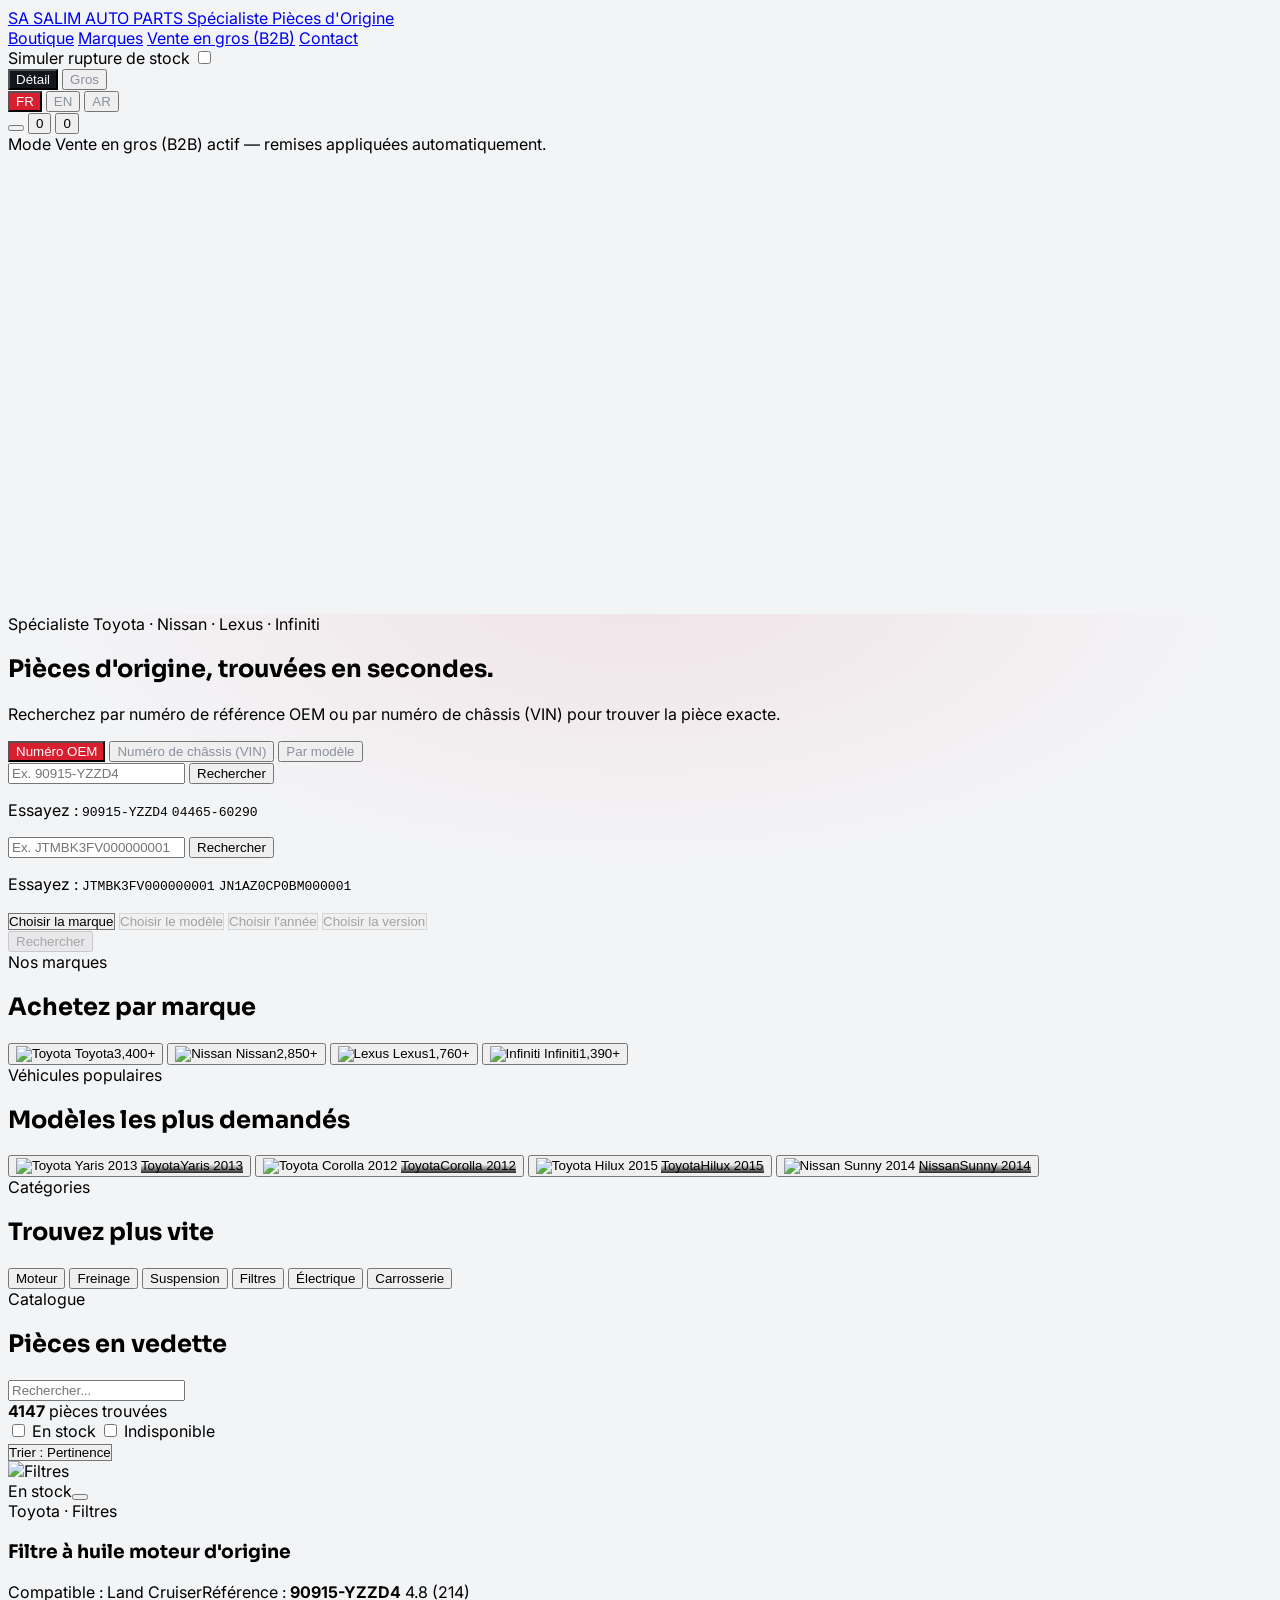
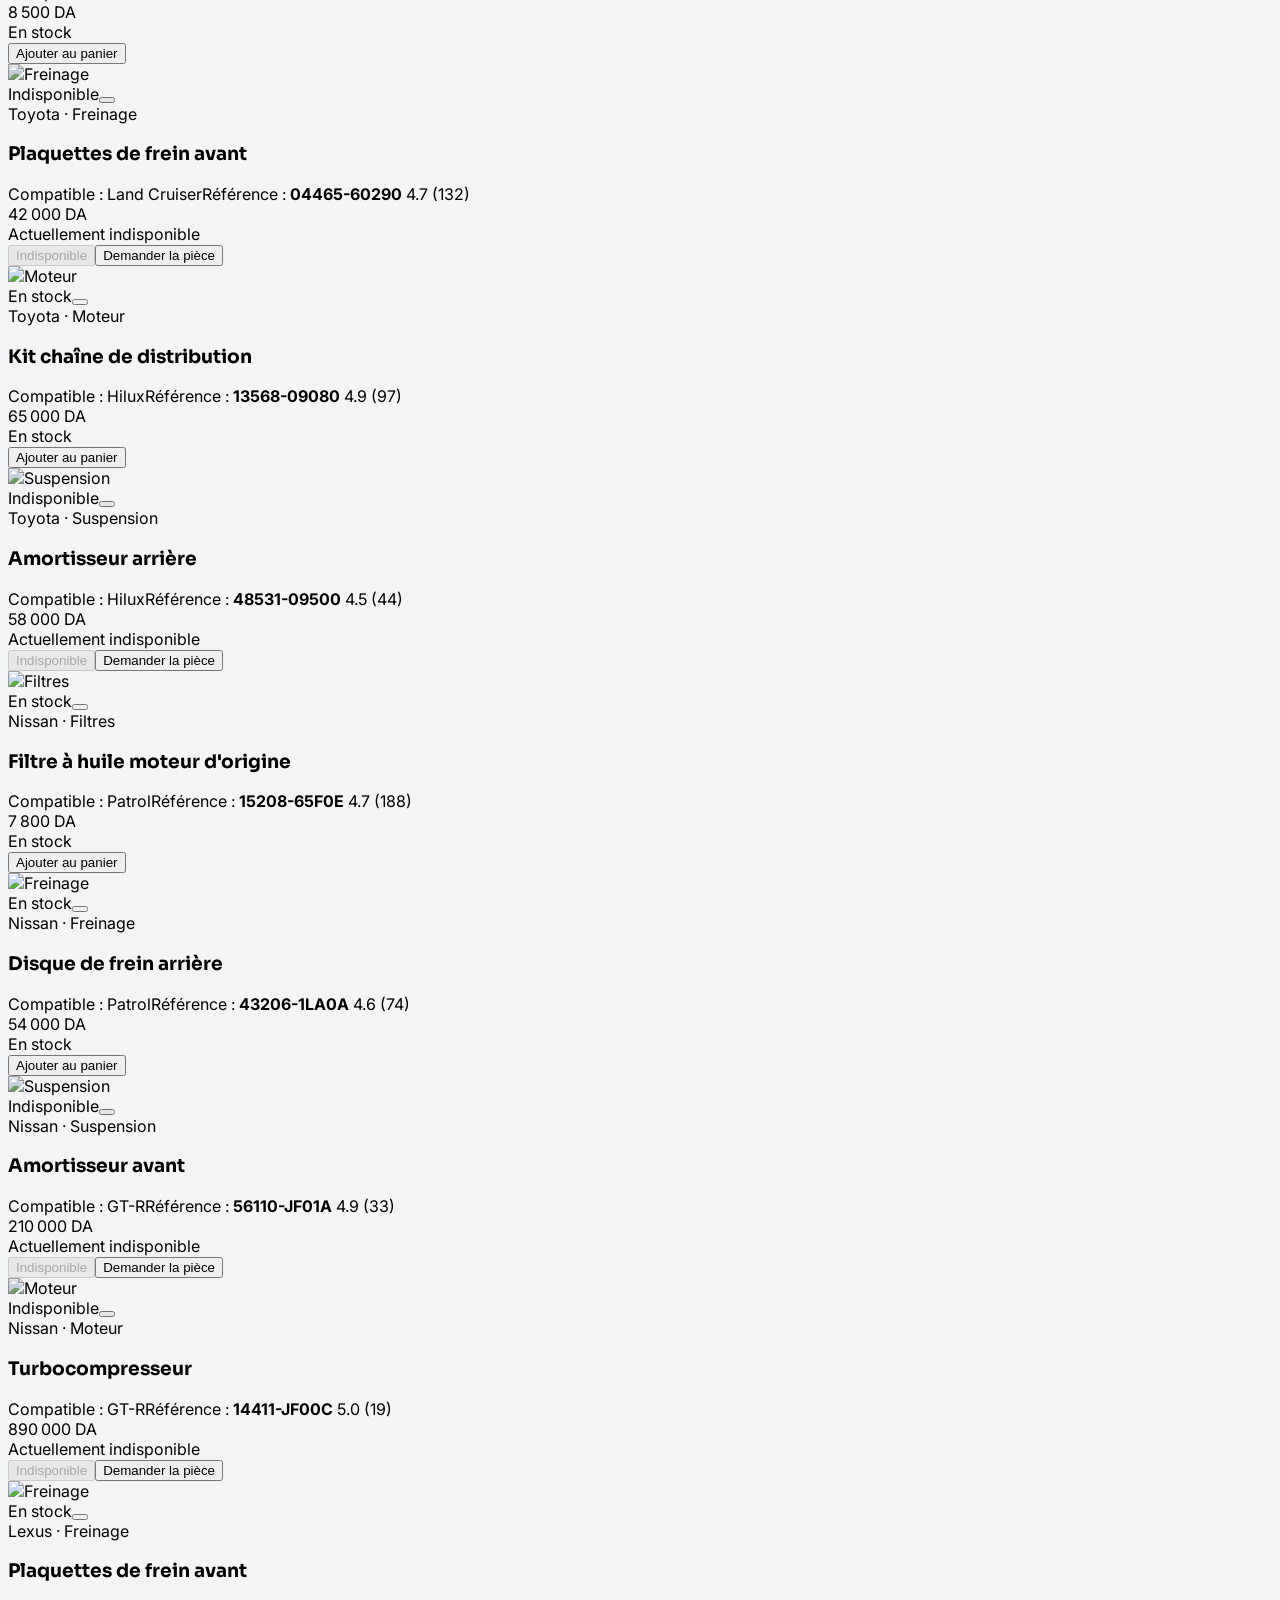
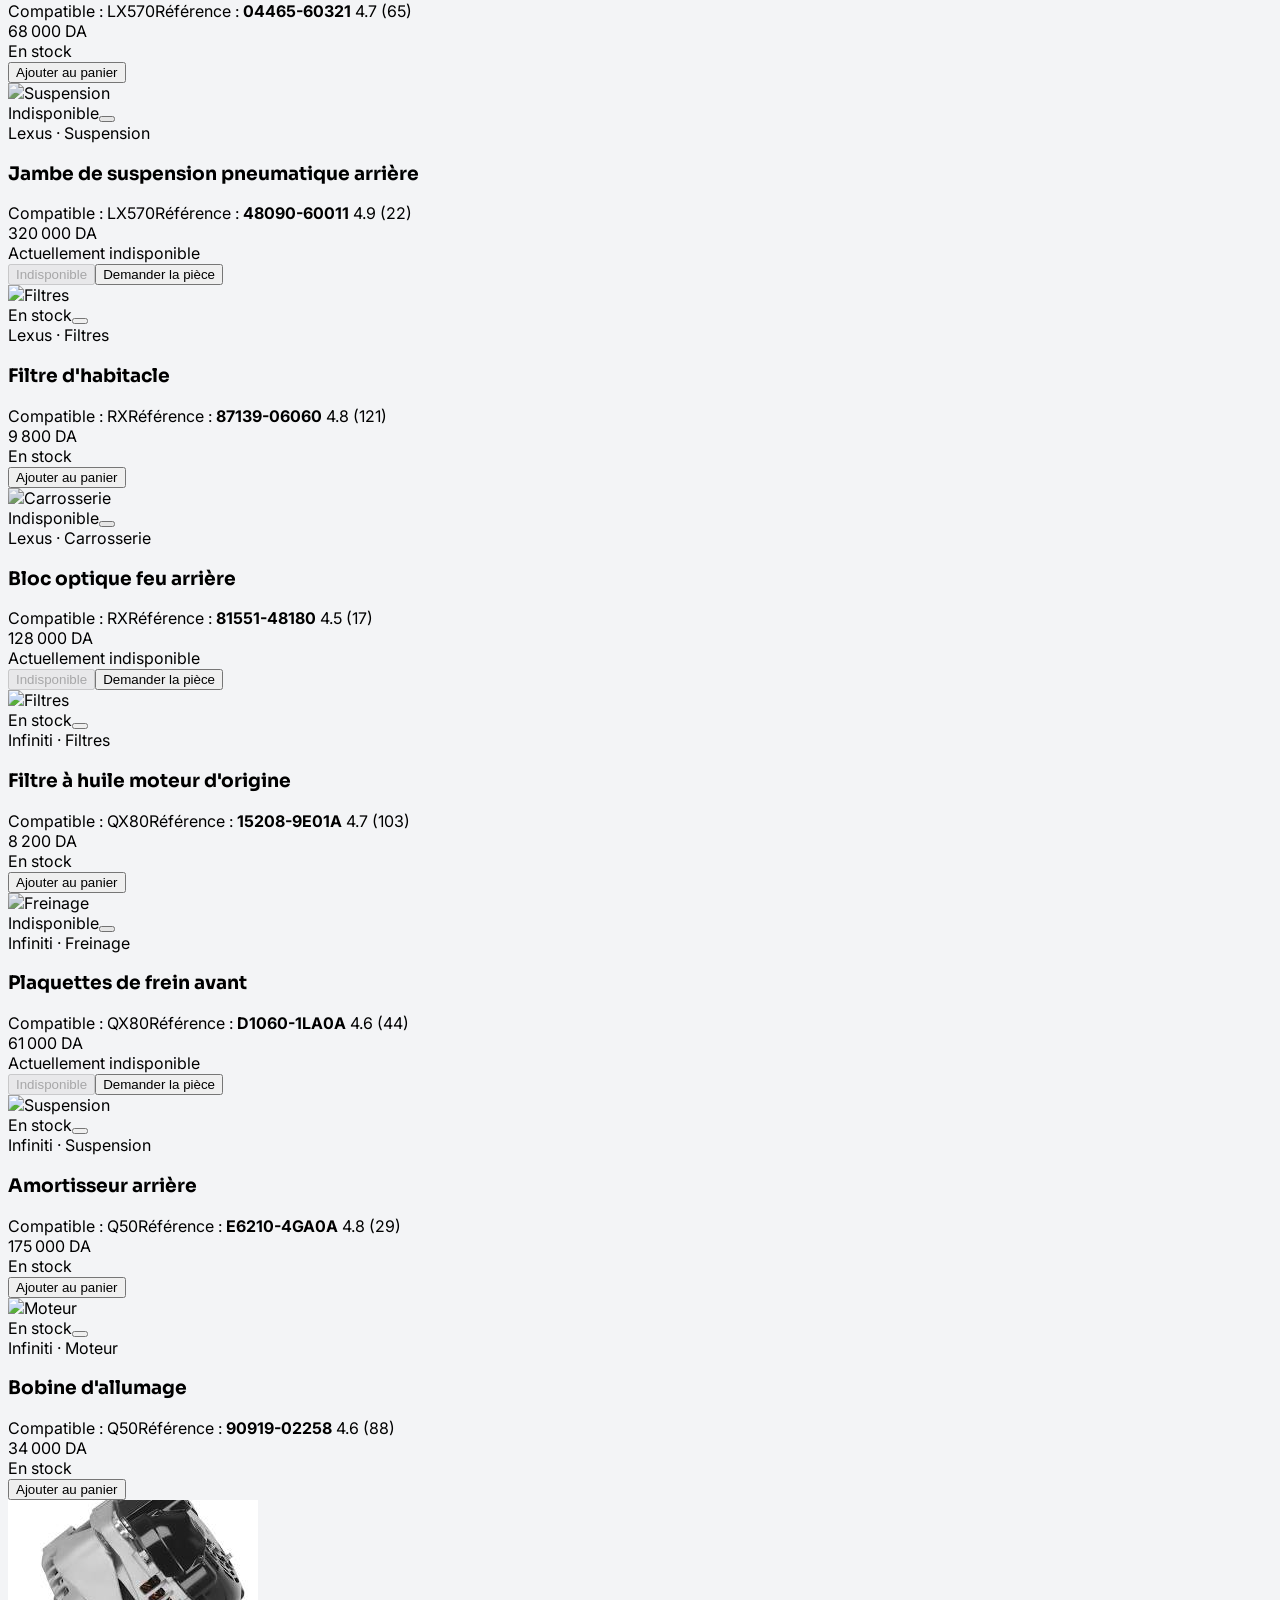
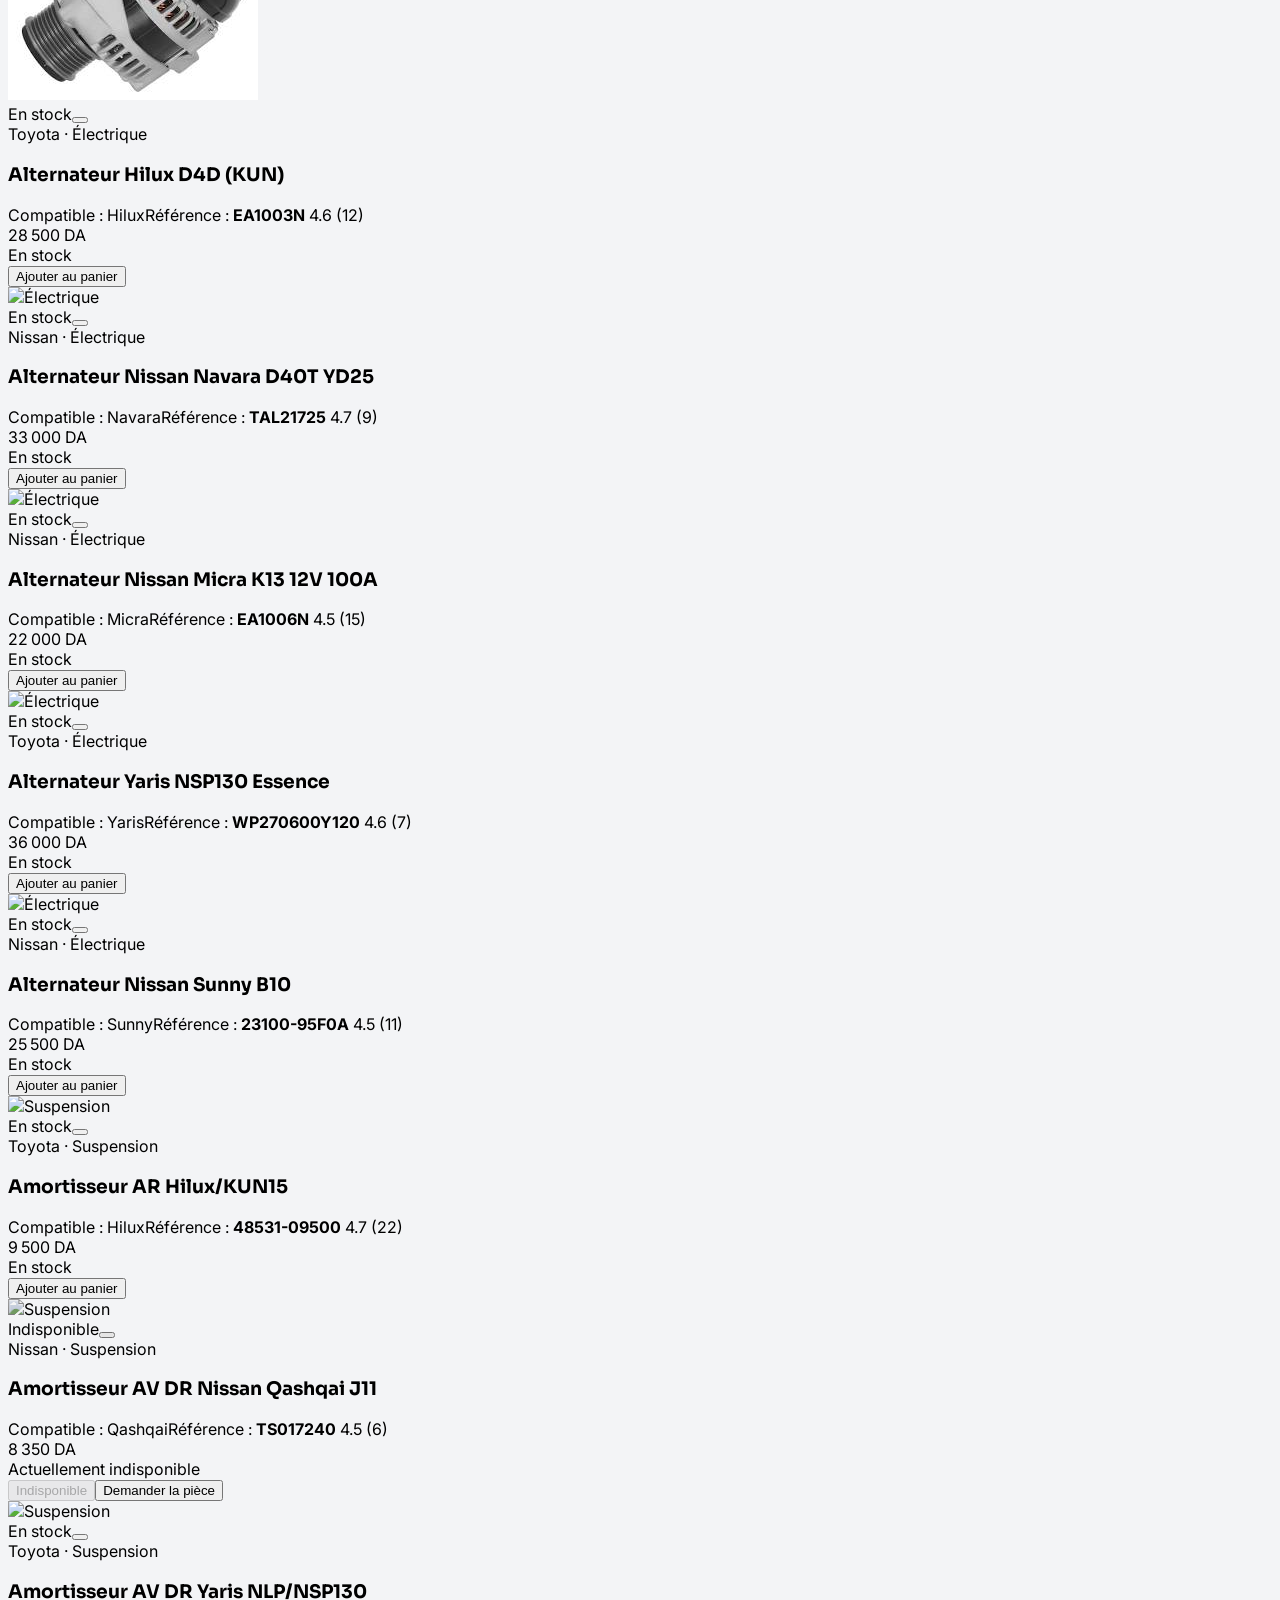
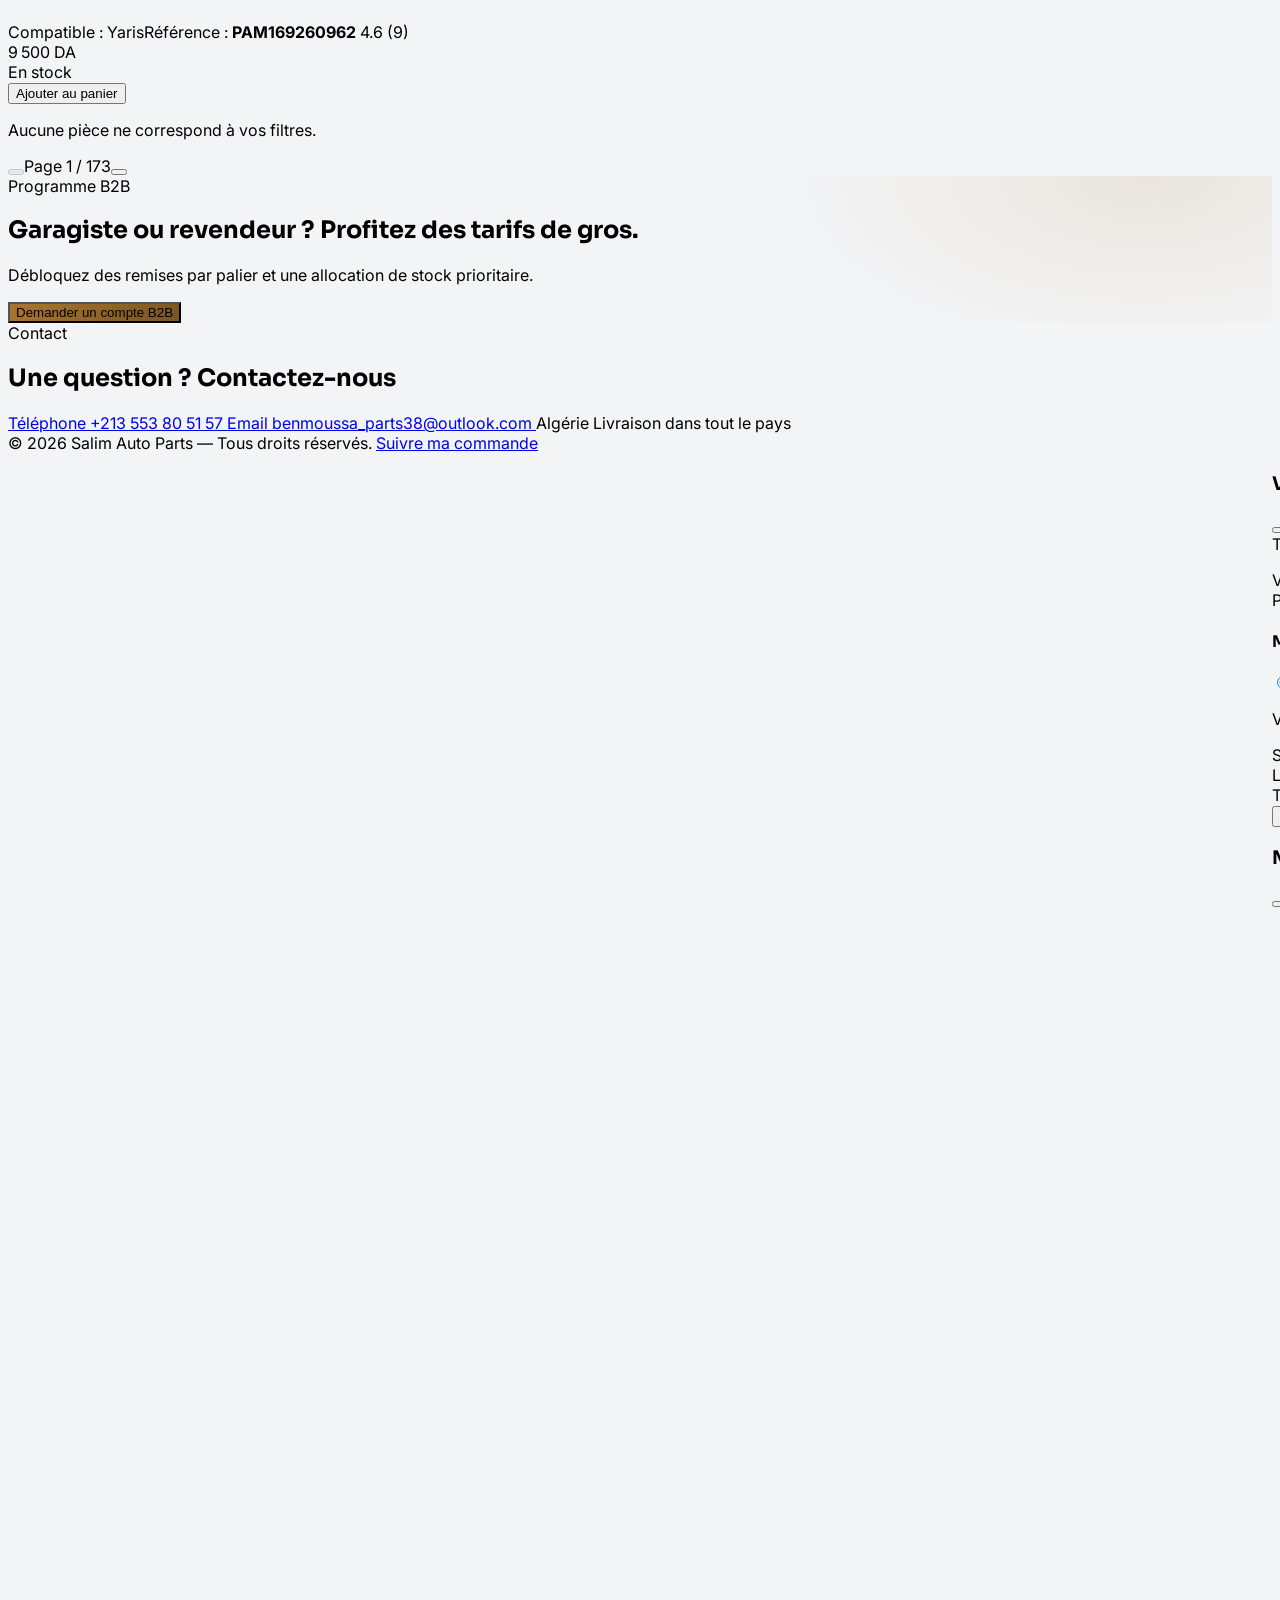
==== commit 600c18d0: "Add mandatory B2B compliance step to wholesale checkout (RC/NIF/NIS/AI + docs) Wholesale (vente en g" ====
--- a/test-prototype.html
+++ b/test-prototype.html
@@ -460,22 +460,33 @@
   <div class="border-t border-border dark:border-border-dark px-5 pt-4 pb-5">
     <div id="paymentMethodGroup" class="mb-4 pb-4 border-b border-dashed border-border dark:border-border-dark">
       <h4 class="text-xs font-bold uppercase tracking-wide text-muted dark:text-muted-dark mb-2.5" data-i18n="payment_method_title">Méthode de paiement</h4>
-      <label class="flex items-center gap-2.5 px-3 py-2.5 mb-2 rounded-lg border border-border dark:border-border-dark has-[:checked]:border-accent has-[:checked]:bg-accent/10 cursor-pointer text-sm transition">
+      <label data-mode="retail" class="payment-option flex items-center gap-2.5 px-3 py-2.5 mb-2 rounded-lg border border-border dark:border-border-dark has-[:checked]:border-accent has-[:checked]:bg-accent/10 cursor-pointer text-sm transition">
         <input type="radio" name="paymentMethod" value="cod" checked class="accent-accent w-4 h-4 shrink-0" />
         <i data-lucide="truck" class="w-4 h-4 text-muted dark:text-muted-dark shrink-0"></i>
         <span data-i18n="payment_cod">Paiement à la livraison</span>
       </label>
-      <label class="flex items-center gap-2.5 px-3 py-2.5 mb-2 rounded-lg border border-border dark:border-border-dark has-[:checked]:border-accent has-[:checked]:bg-accent/10 cursor-pointer text-sm transition">
+      <label data-mode="retail" class="payment-option flex items-center gap-2.5 px-3 py-2.5 mb-2 rounded-lg border border-border dark:border-border-dark has-[:checked]:border-accent has-[:checked]:bg-accent/10 cursor-pointer text-sm transition">
         <input type="radio" name="paymentMethod" value="edahabia" class="accent-accent w-4 h-4 shrink-0" />
         <i data-lucide="credit-card" class="w-4 h-4 text-muted dark:text-muted-dark shrink-0"></i>
         <span data-i18n="payment_edahabia">Carte EDAHABIA (Dahabia)</span>
       </label>
-      <label class="flex items-center gap-2.5 px-3 py-2.5 rounded-lg border border-border dark:border-border-dark has-[:checked]:border-accent has-[:checked]:bg-accent/10 cursor-pointer text-sm transition">
+      <label data-mode="retail" class="payment-option flex items-center gap-2.5 px-3 py-2.5 mb-2 rounded-lg border border-border dark:border-border-dark has-[:checked]:border-accent has-[:checked]:bg-accent/10 cursor-pointer text-sm transition">
         <input type="radio" name="paymentMethod" value="cib" class="accent-accent w-4 h-4 shrink-0" />
         <i data-lucide="credit-card" class="w-4 h-4 text-muted dark:text-muted-dark shrink-0"></i>
         <span data-i18n="payment_cib">Carte CIB</span>
       </label>
-    </div>
+      <label data-mode="wholesale" class="payment-option hidden flex items-center gap-2.5 px-3 py-2.5 mb-2 rounded-lg border border-border dark:border-border-dark has-[:checked]:border-accent has-[:checked]:bg-accent/10 cursor-pointer text-sm transition">
+        <input type="radio" name="paymentMethod" value="virement" class="accent-accent w-4 h-4 shrink-0" />
+        <i data-lucide="landmark" class="w-4 h-4 text-muted dark:text-muted-dark shrink-0"></i>
+        <span data-i18n="payment_virement">Virement bancaire</span>
+      </label>
+      <label data-mode="wholesale" class="payment-option hidden flex items-center gap-2.5 px-3 py-2.5 rounded-lg border border-border dark:border-border-dark has-[:checked]:border-accent has-[:checked]:bg-accent/10 cursor-pointer text-sm transition">
+        <input type="radio" name="paymentMethod" value="cheque" class="accent-accent w-4 h-4 shrink-0" />
+        <i data-lucide="banknote" class="w-4 h-4 text-muted dark:text-muted-dark shrink-0"></i>
+        <span data-i18n="payment_cheque">Chèque</span>
+      </label>
+    </div>
+    <p id="wholesaleDocNote" class="hidden text-xs text-gold dark:text-gold-dark bg-gold/10 rounded-lg px-3 py-2.5 mb-3.5 text-center" data-i18n="wholesale_doc_note">Vente en gros : registre de commerce, NIF, NIS et article d'imposition requis à l'étape suivante.</p>
     <div class="flex justify-between text-sm text-sub dark:text-sub-dark mb-2"><span data-i18n="cart_subtotal">Sous-total</span><span id="cartSubtotal">0</span></div>
     <div class="flex justify-between text-sm text-sub dark:text-sub-dark mb-2"><span data-i18n="cart_shipping">Livraison estimée</span><span id="cartShipping">0</span></div>
     <div class="flex justify-between text-base font-bold mt-2 pt-2 border-t border-dashed border-border dark:border-border-dark"><span data-i18n="cart_total">Total</span><span id="cartTotal">0</span></div>
@@ -544,7 +555,7 @@
   <div id="checkoutProgress" class="flex items-center justify-center gap-2 mb-5">
     <span data-step="info" class="checkout-progress-step w-7 h-7 rounded-full bg-accent border border-accent text-white text-xs font-bold flex items-center justify-center transition">1</span>
     <span class="w-8 h-0.5 bg-border dark:bg-border-dark"></span>
-    <span data-step="card" class="checkout-progress-step w-7 h-7 rounded-full bg-card dark:bg-card-dark border border-border dark:border-border-dark text-muted dark:text-muted-dark text-xs font-bold flex items-center justify-center transition">2</span>
+    <span data-step="card" id="checkoutProgressStep2" class="checkout-progress-step w-7 h-7 rounded-full bg-card dark:bg-card-dark border border-border dark:border-border-dark text-muted dark:text-muted-dark text-xs font-bold flex items-center justify-center transition">2</span>
     <span class="w-8 h-0.5 bg-border dark:bg-border-dark"></span>
     <span data-step="otp" class="checkout-progress-step w-7 h-7 rounded-full bg-card dark:bg-card-dark border border-border dark:border-border-dark text-muted dark:text-muted-dark text-xs font-bold flex items-center justify-center transition">3</span>
   </div>
@@ -573,6 +584,40 @@
     <div class="flex gap-2.5 mt-3.5">
       <button id="coCardBackBtn" class="flex-1 py-2.5 rounded-lg border border-borderstrong dark:border-borderstrong-dark hover:border-accent hover:text-accent font-semibold text-sm transition" data-i18n="checkout_back">Retour</button>
       <button id="coCardNextBtn" class="flex-1 py-2.5 rounded-lg bg-accent hover:bg-accent-hover text-white font-semibold text-sm transition" data-i18n="checkout_continue">Continuer</button>
+    </div>
+  </div>
+
+  <div data-step="business" class="checkout-step hidden">
+    <span class="w-12 h-12 rounded-full bg-accent/10 text-accent flex items-center justify-center mb-4 mx-auto"><i data-lucide="building-2" class="w-5 h-5"></i></span>
+    <h3 class="text-lg font-bold mb-2" data-i18n="checkout_business_title">Informations professionnelles</h3>
+    <p class="text-sm text-sub dark:text-sub-dark mb-4" data-i18n="checkout_business_desc">Obligatoires pour toute commande en vente en gros (B2B).</p>
+    <input id="coRC" type="text" data-i18n-ph="checkout_rc" placeholder="N° Registre de commerce (RC)" class="w-full bg-card dark:bg-card-dark border border-borderstrong dark:border-borderstrong-dark rounded-lg px-3.5 py-3 outline-none focus:border-accent mb-3.5 text-sm" />
+    <input id="coNIF" type="text" dir="ltr" data-i18n-ph="checkout_nif" placeholder="NIF" class="w-full bg-card dark:bg-card-dark border border-borderstrong dark:border-borderstrong-dark rounded-lg px-3.5 py-3 outline-none focus:border-accent mb-3.5 text-sm" />
+    <div class="flex gap-2.5 mb-1">
+      <input id="coNIS" type="text" dir="ltr" data-i18n-ph="checkout_nis" placeholder="NIS" class="w-1/2 bg-card dark:bg-card-dark border border-borderstrong dark:border-borderstrong-dark rounded-lg px-3.5 py-3 outline-none focus:border-accent text-sm" />
+      <input id="coAI" type="text" dir="ltr" data-i18n-ph="checkout_ai" placeholder="Article d'imposition (AI)" class="w-1/2 bg-card dark:bg-card-dark border border-borderstrong dark:border-borderstrong-dark rounded-lg px-3.5 py-3 outline-none focus:border-accent text-sm" />
+    </div>
+    <div class="flex flex-col gap-2.5 my-3.5 text-start">
+      <label class="text-xs font-semibold text-sub dark:text-sub-dark flex flex-col gap-1.5">
+        <span data-i18n="checkout_upload_rc">Copie scannée du RC</span>
+        <input id="coFileRC" type="file" accept="image/*,.pdf" class="w-full text-xs bg-card dark:bg-card-dark border border-dashed border-borderstrong dark:border-borderstrong-dark rounded-lg px-2.5 py-2 outline-none" />
+      </label>
+      <label class="text-xs font-semibold text-sub dark:text-sub-dark flex flex-col gap-1.5">
+        <span data-i18n="checkout_upload_nif">Copie scannée du NIF</span>
+        <input id="coFileNIF" type="file" accept="image/*,.pdf" class="w-full text-xs bg-card dark:bg-card-dark border border-dashed border-borderstrong dark:border-borderstrong-dark rounded-lg px-2.5 py-2 outline-none" />
+      </label>
+      <label class="text-xs font-semibold text-sub dark:text-sub-dark flex flex-col gap-1.5">
+        <span data-i18n="checkout_upload_nis">Copie scannée du NIS</span>
+        <input id="coFileNIS" type="file" accept="image/*,.pdf" class="w-full text-xs bg-card dark:bg-card-dark border border-dashed border-borderstrong dark:border-borderstrong-dark rounded-lg px-2.5 py-2 outline-none" />
+      </label>
+      <label class="text-xs font-semibold text-sub dark:text-sub-dark flex flex-col gap-1.5">
+        <span data-i18n="checkout_upload_ai">Copie scannée de l'AI</span>
+        <input id="coFileAI" type="file" accept="image/*,.pdf" class="w-full text-xs bg-card dark:bg-card-dark border border-dashed border-borderstrong dark:border-borderstrong-dark rounded-lg px-2.5 py-2 outline-none" />
+      </label>
+    </div>
+    <div class="flex gap-2.5 mt-3.5">
+      <button id="coBusinessBackBtn" class="flex-1 py-2.5 rounded-lg border border-borderstrong dark:border-borderstrong-dark hover:border-accent hover:text-accent font-semibold text-sm transition" data-i18n="checkout_back">Retour</button>
+      <button id="coBusinessNextBtn" class="flex-1 py-2.5 rounded-lg bg-accent hover:bg-accent-hover text-white font-semibold text-sm transition" data-i18n="checkout_continue">Continuer</button>
     </div>
   </div>
 
@@ -644,6 +689,12 @@
       checkout_resend_otp: 'Renvoyer le code', checkout_otp_resent: 'Un nouveau code a été envoyé.', checkout_confirm: 'Confirmer la commande',
       checkout_fill_all: 'Merci de remplir tous les champs.', checkout_invalid_phone: 'Numéro de téléphone invalide.',
       checkout_invalid_card: 'Numéro de carte invalide (16 chiffres).', checkout_invalid_expiry: "Date d'expiration invalide (MM/AA).", checkout_invalid_cvv: 'CVV invalide (3 chiffres).',
+      payment_virement: 'Virement bancaire', payment_cheque: 'Chèque',
+      wholesale_doc_note: "Vente en gros : registre de commerce, NIF, NIS et article d'imposition requis à l'étape suivante.",
+      checkout_business_title: 'Informations professionnelles', checkout_business_desc: "Obligatoires pour toute commande en vente en gros (B2B).",
+      checkout_rc: 'N° Registre de commerce (RC)', checkout_nif: 'NIF', checkout_nis: 'NIS', checkout_ai: "Article d'imposition (AI)",
+      checkout_upload_rc: 'Copie scannée du RC', checkout_upload_nif: 'Copie scannée du NIF', checkout_upload_nis: 'Copie scannée du NIS', checkout_upload_ai: "Copie scannée de l'AI",
+      checkout_missing_files: 'Merci de joindre les 4 documents scannés (RC, NIF, NIS, AI).',
       wishlist_title: 'Mes favoris', wishlist_empty: 'Votre liste de favoris est vide.', wishlist_empty_sub: 'Cliquez sur le cœur d’une pièce pour l’ajouter ici.',
       track_title: 'Suivre ma commande', track_desc: 'Statut de votre dernière commande de démonstration.',
       track_step1: 'Commande acceptée', track_step2: 'Préparation', track_step3: 'En cours de livraison', track_step4: 'Livrée',
@@ -703,6 +754,12 @@
       checkout_resend_otp: 'إعادة إرسال الرمز', checkout_otp_resent: 'تم إرسال رمز جديد.', checkout_confirm: 'تأكيد الطلب',
       checkout_fill_all: 'يرجى ملء جميع الحقول.', checkout_invalid_phone: 'رقم هاتف غير صالح.',
       checkout_invalid_card: 'رقم بطاقة غير صالح (16 رقم).', checkout_invalid_expiry: 'تاريخ انتهاء غير صالح (شهر/سنة).', checkout_invalid_cvv: 'CVV غير صالح (3 أرقام).',
+      payment_virement: 'تحويل بنكي', payment_cheque: 'شيك',
+      wholesale_doc_note: 'البيع بالجملة: السجل التجاري، NIF، NIS ورقم المادة الضريبية مطلوبة في الخطوة التالية.',
+      checkout_business_title: 'المعلومات المهنية', checkout_business_desc: 'إلزامية لكل طلب بيع بالجملة (B2B).',
+      checkout_rc: 'رقم السجل التجاري (RC)', checkout_nif: 'NIF', checkout_nis: 'NIS', checkout_ai: 'المادة الضريبية (AI)',
+      checkout_upload_rc: 'نسخة ممسوحة من السجل التجاري', checkout_upload_nif: 'نسخة ممسوحة من NIF', checkout_upload_nis: 'نسخة ممسوحة من NIS', checkout_upload_ai: 'نسخة ممسوحة من AI',
+      checkout_missing_files: 'يرجى إرفاق المستندات الأربعة الممسوحة ضوئياً (RC، NIF، NIS، AI).',
       wishlist_title: 'المفضلة', wishlist_empty: 'قائمة المفضلة فارغة.', wishlist_empty_sub: 'اضغط على أيقونة القلب لإضافة قطعة هنا.',
       track_title: 'تتبع الطلب', track_desc: 'حالة آخر طلب تجريبي.',
       track_step1: 'تم قبول الطلب', track_step2: 'قيد التحضير', track_step3: 'في طور التوصيل', track_step4: 'تم التوصيل',
@@ -762,6 +819,12 @@
       checkout_resend_otp: 'Resend code', checkout_otp_resent: 'A new code has been sent.', checkout_confirm: 'Confirm order',
       checkout_fill_all: 'Please fill in all fields.', checkout_invalid_phone: 'Invalid phone number.',
       checkout_invalid_card: 'Invalid card number (16 digits).', checkout_invalid_expiry: 'Invalid expiry date (MM/YY).', checkout_invalid_cvv: 'Invalid CVV (3 digits).',
+      payment_virement: 'Bank transfer', payment_cheque: 'Cheque',
+      wholesale_doc_note: 'Wholesale orders require a trade register, tax ID (NIF), statistical ID (NIS) and tax article (AI) on the next step.',
+      checkout_business_title: 'Business information', checkout_business_desc: 'Mandatory for any wholesale (B2B) order.',
+      checkout_rc: 'Trade register No. (RC)', checkout_nif: 'Tax ID (NIF)', checkout_nis: 'Statistical ID (NIS)', checkout_ai: 'Tax article (AI)',
+      checkout_upload_rc: 'Scanned copy of RC', checkout_upload_nif: 'Scanned copy of NIF', checkout_upload_nis: 'Scanned copy of NIS', checkout_upload_ai: 'Scanned copy of AI',
+      checkout_missing_files: 'Please attach all 4 scanned documents (RC, NIF, NIS, AI).',
       wishlist_title: 'My Wishlist', wishlist_empty: 'Your wishlist is empty.', wishlist_empty_sub: 'Click a part’s heart icon to add it here.',
       track_title: 'Track my order', track_desc: 'Status of your latest demo order.',
       track_step1: 'Order accepted', track_step2: 'Preparation', track_step3: 'Out for delivery', track_step4: 'Delivered',
@@ -881,7 +944,7 @@
     search: '', vehicleBrand: null, vehicleModel: null, brandFilter: null,
     availability: new Set(), cart: [], wishlist: new Set(),
     paymentMethod: 'cod', lastOrder: null, page: 1,
-    checkout: { fullName: '', phone: '', wilaya: '', address: '' }
+    checkout: { fullName: '', phone: '', wilaya: '', address: '', rc: '', nif: '', nis: '', ai: '' }
   };
   const PAGE_SIZE = 24;
 
@@ -1368,12 +1431,17 @@
     select.value = current;
   }
 
+  function checkoutStepOrder() {
+    return state.mode === 'wholesale' ? ['info', 'business', 'otp'] : ['info', 'card', 'otp'];
+  }
+
   function goToCheckoutStep(step) {
     $all('.checkout-step').forEach((el) => el.classList.toggle('hidden', el.dataset.step !== step));
-    const order = ['info', 'card', 'otp'];
+    const order = checkoutStepOrder();
     $all('.checkout-progress-step').forEach((el) => {
-      const isActive = el.dataset.step === step;
-      const isDone = order.indexOf(el.dataset.step) < order.indexOf(step);
+      const key = el.id === 'checkoutProgressStep2' ? order[1] : el.dataset.step;
+      const isActive = key === step;
+      const isDone = order.indexOf(key) < order.indexOf(step);
       el.classList.toggle('bg-accent', isActive); el.classList.toggle('border-accent', isActive); el.classList.toggle('text-white', isActive || isDone);
       el.classList.toggle('bg-card', !isActive && !isDone); el.classList.toggle('dark:bg-card-dark', !isActive && !isDone);
       el.classList.toggle('border-border', !isActive && !isDone); el.classList.toggle('dark:border-border-dark', !isActive && !isDone);
@@ -1390,8 +1458,12 @@
     $('#coWilaya').value = state.checkout.wilaya;
     $('#coAddress').value = state.checkout.address;
     $('#coCardName').value = ''; $('#coCardNumber').value = ''; $('#coCardExpiry').value = ''; $('#coCardCvv').value = '';
+    $('#coRC').value = state.checkout.rc; $('#coNIF').value = state.checkout.nif;
+    $('#coNIS').value = state.checkout.nis; $('#coAI').value = state.checkout.ai;
+    $('#coFileRC').value = ''; $('#coFileNIF').value = ''; $('#coFileNIS').value = ''; $('#coFileAI').value = '';
     $('#coOtp').value = '';
     $('#checkoutOtpError').classList.add('hidden');
+    $('#checkoutProgressStep2').dataset.step = checkoutStepOrder()[1];
     goToCheckoutStep('info');
     $('#checkoutModal').classList.remove('modal-hidden'); $('#checkoutModal').classList.add('modal-visible');
     $('#checkoutOverlay').classList.remove('overlay-hidden'); $('#checkoutOverlay').classList.add('overlay-visible');
@@ -1424,7 +1496,9 @@
       state.checkout.phone = phone;
       state.checkout.wilaya = wilaya;
       state.checkout.address = address;
-      if (state.paymentMethod === 'cod') {
+      if (state.mode === 'wholesale') {
+        goToCheckoutStep('business');
+      } else if (state.paymentMethod === 'cod') {
         $('#checkoutOtpDesc').textContent = t('checkout_otp_desc') + ' ' + phone;
         generateOtp();
         goToCheckoutStep('otp');
@@ -1459,8 +1533,26 @@
     $('#coCardCvv').addEventListener('input', (e) => { e.target.value = e.target.value.replace(/\D/g, '').slice(0, 3); });
     $('#coOtp').addEventListener('input', (e) => { e.target.value = e.target.value.replace(/\D/g, '').slice(0, 6); });
 
+    $('#coBusinessBackBtn').addEventListener('click', () => goToCheckoutStep('info'));
+
+    $('#coBusinessNextBtn').addEventListener('click', () => {
+      const rc = $('#coRC').value.trim();
+      const nif = $('#coNIF').value.trim();
+      const nis = $('#coNIS').value.trim();
+      const ai = $('#coAI').value.trim();
+      if (!rc || !nif || !nis || !ai) { showToast(t('checkout_fill_all'), 'info'); return; }
+      const files = ['#coFileRC', '#coFileNIF', '#coFileNIS', '#coFileAI'];
+      const missingFile = files.some((sel) => !$(sel).files.length);
+      if (missingFile) { showToast(t('checkout_missing_files'), 'info'); return; }
+      state.checkout.rc = rc; state.checkout.nif = nif; state.checkout.nis = nis; state.checkout.ai = ai;
+      $('#checkoutOtpDesc').textContent = t('checkout_otp_desc') + ' ' + state.checkout.phone;
+      generateOtp();
+      goToCheckoutStep('otp');
+    });
+
     $('#coOtpBackBtn').addEventListener('click', () => {
-      goToCheckoutStep(state.paymentMethod === 'cod' ? 'info' : 'card');
+      if (state.mode === 'wholesale') goToCheckoutStep('business');
+      else goToCheckoutStep(state.paymentMethod === 'cod' ? 'info' : 'card');
     });
 
     $('#coResendOtpBtn').addEventListener('click', () => {
@@ -1484,7 +1576,9 @@
     state.lastOrder = {
       paymentMethod: state.paymentMethod,
       total: subtotal + shipping,
-      customer: { fullName: state.checkout.fullName, phone: state.checkout.phone, wilaya: state.checkout.wilaya, address: state.checkout.address },
+      customer: { fullName: state.checkout.fullName, phone: state.checkout.phone, wilaya: state.checkout.wilaya, address: state.checkout.address,
+        rc: state.mode === 'wholesale' ? state.checkout.rc : null, nif: state.mode === 'wholesale' ? state.checkout.nif : null,
+        nis: state.mode === 'wholesale' ? state.checkout.nis : null, ai: state.mode === 'wholesale' ? state.checkout.ai : null },
       step: 2,
       placedAt: Date.now()
     };
@@ -1520,10 +1614,26 @@
   }
 
   /* ---------------- MODE / THEME / LANG ---------------- */
+  function updatePaymentOptionsVisibility() {
+    const options = $all('.payment-option');
+    options.forEach((opt) => opt.classList.toggle('hidden', opt.dataset.mode !== state.mode));
+    const currentChecked = $('input[name="paymentMethod"]:checked');
+    if (!currentChecked || currentChecked.closest('.payment-option').classList.contains('hidden')) {
+      const firstVisible = options.find((opt) => !opt.classList.contains('hidden'));
+      if (firstVisible) {
+        const input = firstVisible.querySelector('input[name="paymentMethod"]');
+        input.checked = true;
+        state.paymentMethod = input.value;
+      }
+    }
+    $('#wholesaleDocNote').classList.toggle('hidden', state.mode !== 'wholesale');
+  }
+
   function setMode(mode) {
     state.mode = mode;
     $all('.mode-btn').forEach((b) => b.classList.toggle('active', b.dataset.mode === mode));
     $('#wholesaleBanner').classList.toggle('hidden', mode !== 'wholesale');
+    updatePaymentOptionsVisibility();
     render(true); renderCart(); renderWishlist();
   }
   function initModeToggle() {
@@ -1552,6 +1662,7 @@
     initTrackModal();
     initNotify();
     initModeToggle();
+    updatePaymentOptionsVisibility();
     render();
     renderCart();
     updateCartCount();
